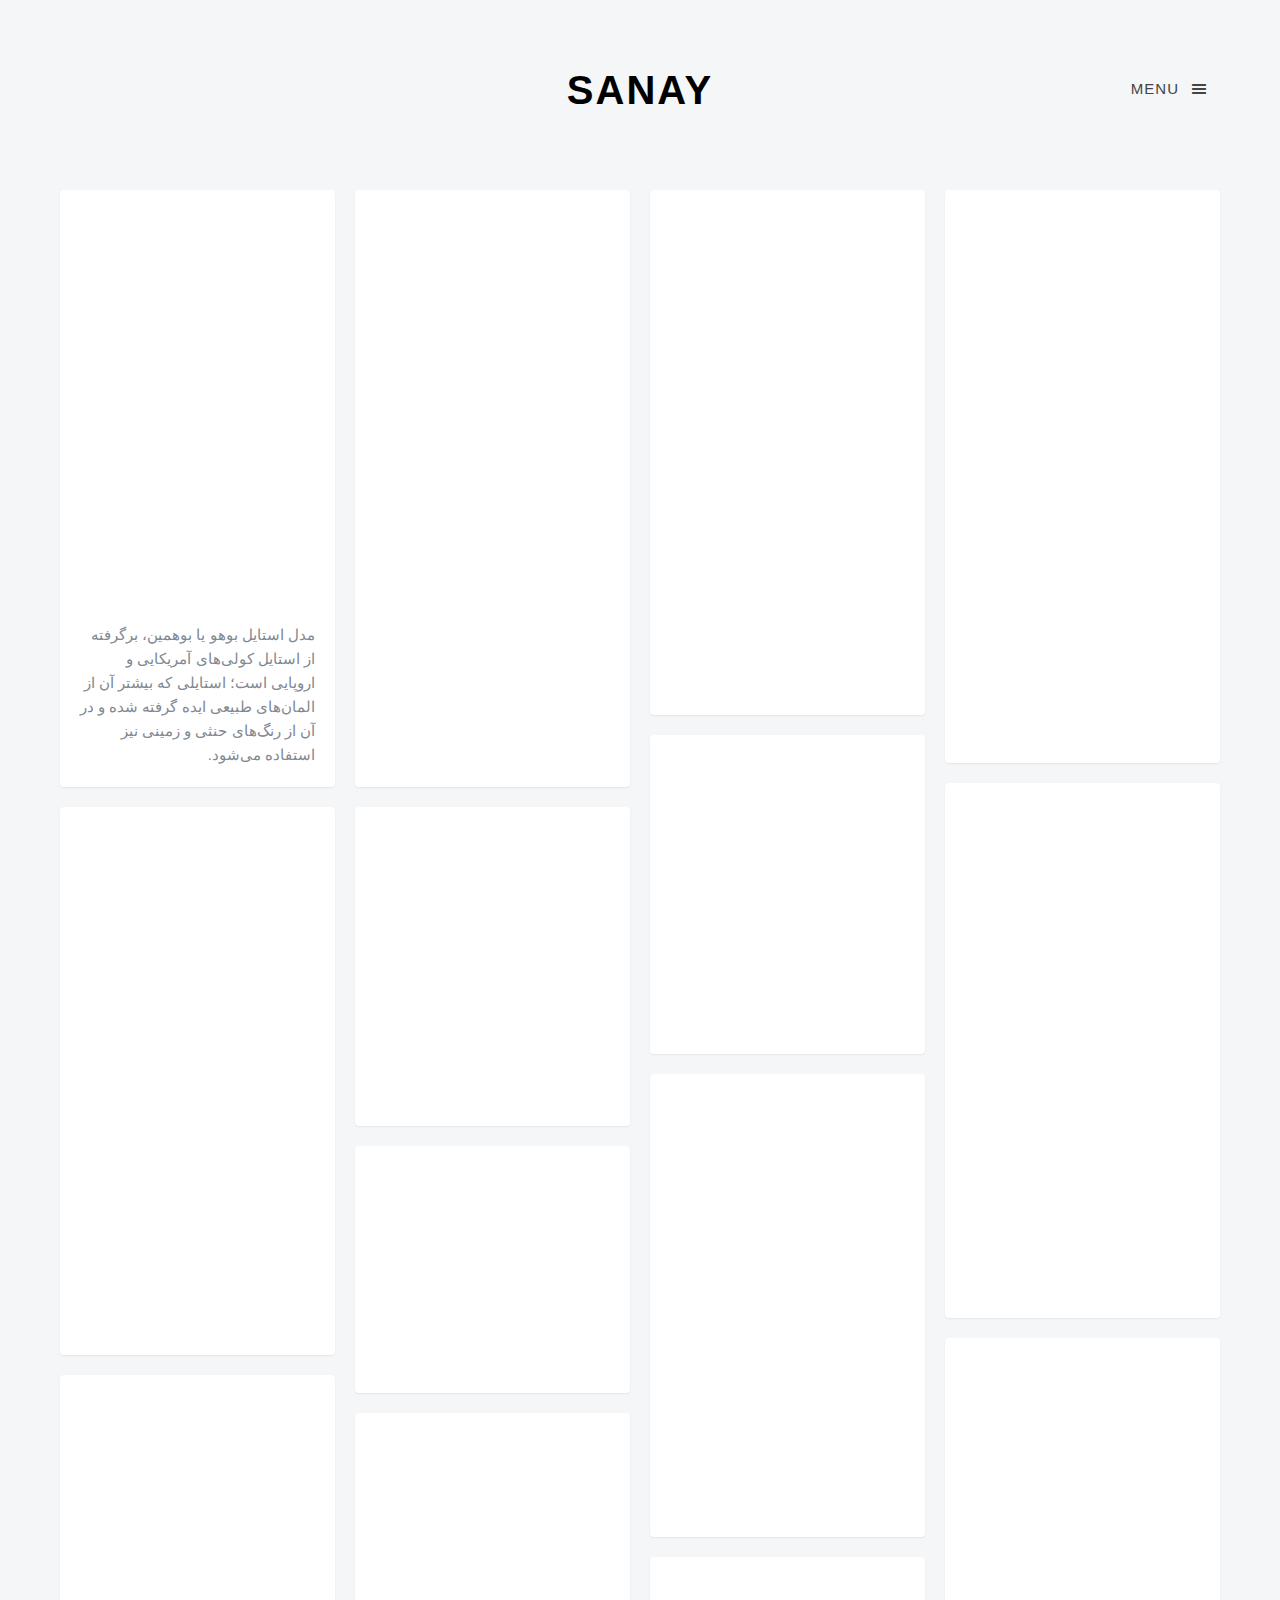
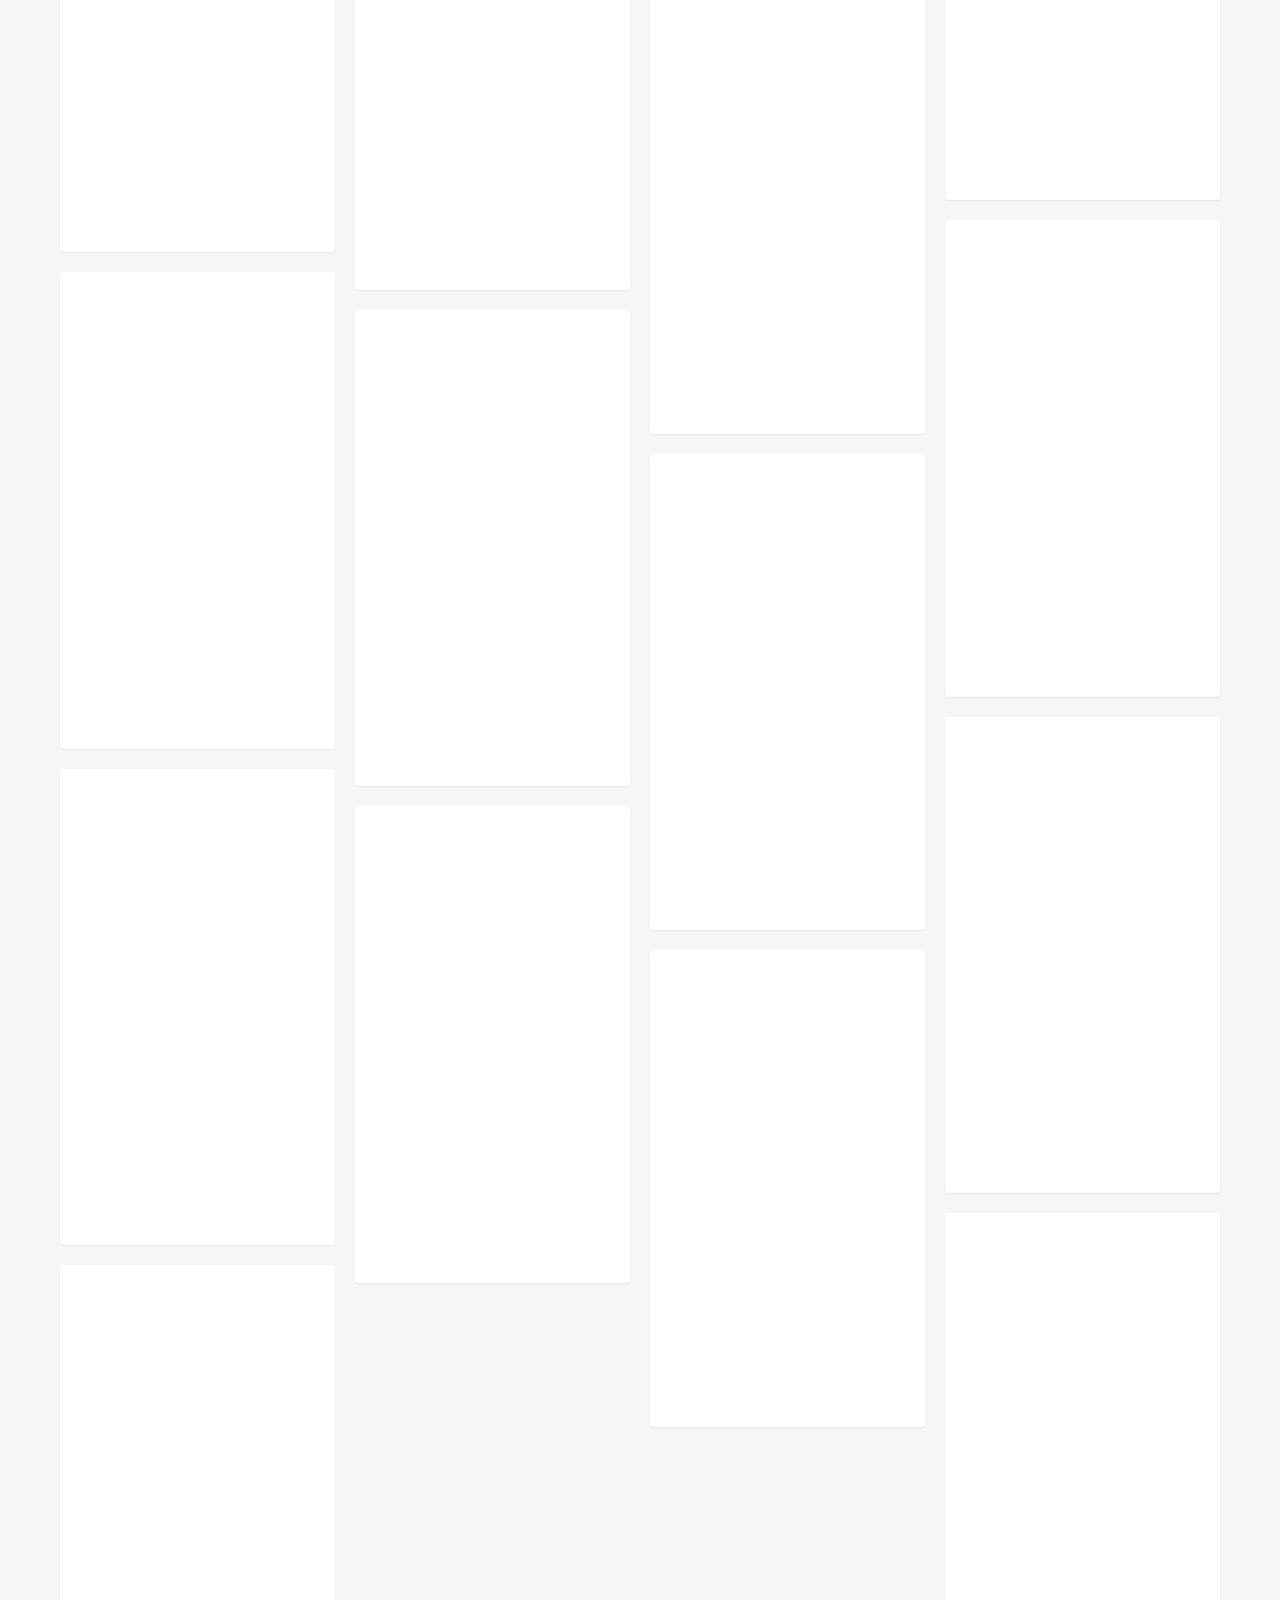
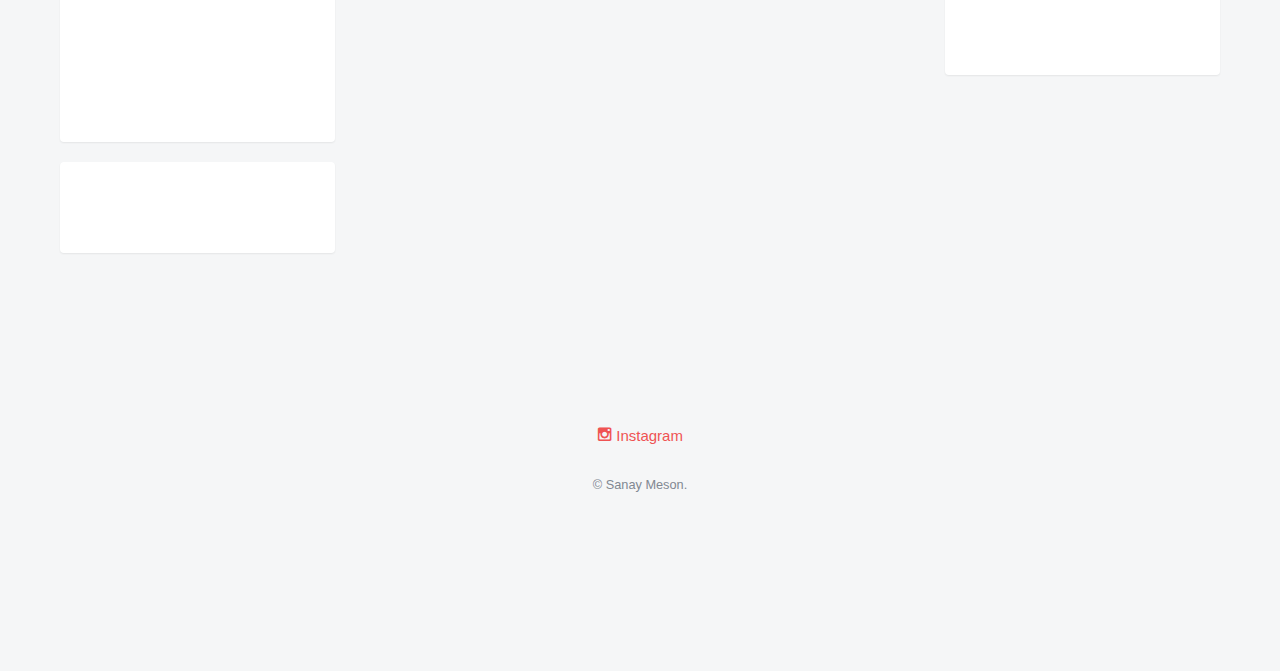
==== index.html @ 25fb32eb "first commit" ====
<!DOCTYPE html>
	<!--[if lt IE 7]>      <html class="no-js lt-ie9 lt-ie8 lt-ie7"> <![endif]-->
	<!--[if IE 7]>         <html class="no-js lt-ie9 lt-ie8"> <![endif]-->
	<!--[if IE 8]>         <html class="no-js lt-ie9"> <![endif]-->
	<!--[if gt IE 8]><!--> <html class="no-js"> <!--<![endif]-->

	<head>
		<meta charset="utf-8">
		<meta http-equiv="X-UA-Compatible" content="IE=edge">
		<title>SANAY MESON</title>
		<meta name="viewport" content="width=device-width, initial-scale=1">
		<meta name="description" content="" />
		<meta name="keywords" content="" />
		<meta name="author" content="FREEHTML5.CO" />

		<!-- Place favicon.ico and apple-touch-icon.png in the root directory -->
		<link rel="shortcut icon" href="favicon.ico">

		
		<!-- Animate.css -->
		<link rel="stylesheet" href="css/animate.css">
		<!-- Icomoon Icon Fonts-->
		<link rel="stylesheet" href="css/icomoon.css">
		<!-- Magnific Popup -->
		<link rel="stylesheet" href="css/magnific-popup.css">
		<!-- Salvattore -->
		<link rel="stylesheet" href="css/salvattore.css">
		<!-- Theme Style -->
		<link rel="stylesheet" href="css/style.css">
		<!-- Modernizr JS -->
		<script src="js/modernizr-2.6.2.min.js"></script>
		<!-- FOR IE9 below -->
		<!--[if lt IE 9]>
		<script src="js/respond.min.js"></script>
		<![endif]-->

		</head>
	<body>
		
		<div id="fh5co-offcanvass">
			<a href="#" class="fh5co-offcanvass-close js-fh5co-offcanvass-close">Menu <i class="icon-cross"></i> </a>

			<h1 class="fh5co-logo"><a class="navbar-brand" href="index.html">سانای</a></h1>
			<ul>
				<li class="active"><a href="index.html">صفحه اصلی</a></li>
				<li><a href="about.html">درباره</a></li>
				<li><a href = "mailto: fashion@chavoshian.ir">تماس</a></li>
			</ul>

			<p class="fh5co-social-icons">
				<a href="#"><i class="icon-instagram"></i></a>
			</p>
		</div>

		<header id="fh5co-header" role="banner">
			<div class="container">
				<div class="row">
					<div class="col-md-12">
						<a href="#" class="fh5co-menu-btn js-fh5co-menu-btn">Menu <i class="icon-menu"></i></a>
						<a class="navbar-brand" href="index.html">Sanay</a>		
					</div>
				</div>
			</div>
		</header>
		
		<div id="fh5co-main">
			<div class="container">
				<div class="row">
					<div id="fh5co-board" data-columns>
						<div class="item">
							<div class="animate-box">
								<a href="images/img_1.jpg" class="image-popup fh5co-board-img" title="Lorem ipsum dolor sit amet, consectetur adipisicing elit. Explicabo, eos?"><img src="images/img_1.jpg" alt="Free HTML5 Bootstrap template"></a>
							</div>
							<div class="fh5co-desc">مدل استایل بوهو یا بوهمین، برگرفته از استایل کولی‌های آمریکایی و اروپایی است؛ استایلی که بیشتر آن از المان‌های طبیعی ایده گرفته شده و در آن از رنگ‌های حنثی و زمینی نیز استفاده می‌شود.</div>
						</div>
						<div class="item">
							<div class="animate-box">
								<a href="images/img_2.jpg" class="image-popup fh5co-board-img"><img src="images/img_2.jpg" alt="Free HTML5 Bootstrap template"></a>
								<div class="fh5co-desc">کت کوتاه و کاپشن زنانه، شلوار و بوت‌های زیر زانوی چرم مشکی از آیتم‌هایی هستند که در استایل‌های موتورسواری به کار می‌روند. این آیتم‌ها جذاب و در عین حال راحت و کاربردی هستند.</div>
							</div>
						</div>
						<div class="item">
							<div class="animate-box">
								<a href="images/img_3.jpg" class="image-popup fh5co-board-img"><img src="images/img_3.jpg" alt="Free HTML5 Bootstrap template"></a>
								<div class="fh5co-desc">فرم چین‌چین در جلوی بلوز و شومیز از آن ترندهایی است که هر استایلی را ظریف و زنانه نشان می‌دهد.</div>
							</div>
						</div>
						<div class="item">
							<div class="animate-box">
								<a href="images/img_4.jpg" class="image-popup fh5co-board-img"><img src="images/img_4.jpg" alt="Free HTML5 Bootstrap template"></a>
								<div class="fh5co-desc">پارچه‌های مش، لمه، پولک‌دوزی و کریستال‌دوزی شده با رنگ نقره‌ای براق و درخشان در طراحی انواع پیراهن مجلسی پاییز ۲۰۲۰ از سوی برندهایی مانند بربری به کار رفته‌اند.</div>
							</div>
						</div>
						<div class="item">
							<div class="animate-box">
								<a href="images/img_5.jpg" class="image-popup fh5co-board-img"><img src="images/img_5.jpg" alt="Free HTML5 Bootstrap template"></a>
								<div class="fh5co-desc">بارانی زنانه‌ی چرم بلند مشکی از مدهای ماتریکسی است که این پاییز می‌تواند به کمد لباس‌های شما راه پیدا کند.</div>
							</div>
						</div>
						<div class="item">
							<div class="animate-box">
								<a href="images/img_6.jpg" class="image-popup fh5co-board-img"><img src="images/img_6.jpg" alt="Free HTML5 Bootstrap template"></a>
								<div class="fh5co-desc">ترکیب رنگ‌های جذاب و متناسب یا مکمل روی پارچه‌های بدون طرح در یک استایل، با نام سبک بلوک رنگی شناخته می‌شود.</div>
							</div>
						</div>
						<div class="item">
							<div class="animate-box">
								<a href="images/img_7.jpg" class="image-popup fh5co-board-img"><img src="images/img_7.jpg" alt="Free HTML5 Bootstrap template"></a>
								<div class="fh5co-desc">برای مهمانی‌های این پاییز و زمستان می‌توانید از این مدل پیراهن‌ها ایده بگیرید و سراغ مدل‌های پیراهن و دامن زنانه چین‌چین پف‌دار بروید.</div>
							</div>
						</div>
						<div class="item">
							<div class="animate-box">
								<a href="images/img_8.jpg" class="image-popup fh5co-board-img"><img src="images/img_8.jpg" alt="Free HTML5 Bootstrap template"></a>
								<div class="fh5co-desc">کاپشن‌های بلند از مدهای سال گذشته برای پاییز و زمستان بودند. این مد امسال به کت، بارانی و پالتو هم رسیده است.</div>
							</div>
						</div>
						<div class="item">
							<div class="animate-box">
								<a href="images/img_9.jpg" class="image-popup fh5co-board-img"><img src="images/img_9.jpg" alt="Free HTML5 Bootstrap template"></a>
								<div class="fh5co-desc">متن دلخواه در اینجا!</div>
							</div>
						</div>
						<div class="item">
							<div class="animate-box">
								<a href="images/img_21.jpg" class="image-popup fh5co-board-img"><img src="images/img_21.jpg" alt="Free HTML5 Bootstrap template"></a>
								<div class="fh5co-desc">متن دلخواه در اینجا!</div>
							</div>
						</div>
						<div class="item">
							<div class="animate-box">
								<a href="images/img_10.jpg" class="image-popup fh5co-board-img"><img src="images/img_10.jpg" alt="Free HTML5 Bootstrap template"></a>
								<div class="fh5co-desc">متن دلخواه در اینجا!</div>
							</div>
						</div>
						<div class="item">
							<div class="animate-box">
								<a href="images/img_11.jpg" class="image-popup fh5co-board-img"><img src="images/img_11.jpg" alt="Free HTML5 Bootstrap template"></a>
								<div class="fh5co-desc">متن دلخواه در اینجا!</div>
							</div>
						</div>
						<div class="item">
							<div class="animate-box">
								<a href="images/img_12.jpg" class="image-popup fh5co-board-img"><img src="images/img_12.jpg" alt="Free HTML5 Bootstrap template"></a>
								<div class="fh5co-desc">متن دلخواه در اینجا!</div>
							</div>
						</div>
						<div class="item">
							<div class="animate-box">
								<a href="images/img_13.jpg" class="image-popup fh5co-board-img"><img src="images/img_13.jpg" alt="Free HTML5 Bootstrap template"></a>
								<div class="fh5co-desc">متن دلخواه در اینجا!</div>
							</div>
						</div>
						<div class="item">
							<div class="animate-box">
								<a href="images/img_14.jpg" class="image-popup fh5co-board-img"><img src="images/img_14.jpg" alt="Free HTML5 Bootstrap template"></a>
								<div class="fh5co-desc">متن دلخواه در اینجا!</div>
							</div>
						</div>
						<div class="item">
							<div class="animate-box">
								<a href="images/img_15.jpg" class="image-popup fh5co-board-img"><img src="images/img_15.jpg" alt="Free HTML5 Bootstrap template"></a>
								<div class="fh5co-desc">متن دلخواه در اینجا!</div>
							</div>
						</div>
						<div class="item">
							<div class="animate-box">
								<a href="images/img_16.jpg" class="image-popup fh5co-board-img"><img src="images/img_16.jpg" alt="Free HTML5 Bootstrap template"></a>
								<div class="fh5co-desc">متن دلخواه در اینجا!</div>
							</div>
						</div>
						<div class="item">
							<div class="animate-box">
								<a href="images/img_18.jpg" class="image-popup fh5co-board-img"><img src="images/img_18.jpg" alt="Free HTML5 Bootstrap template"></a>
								<div class="fh5co-desc">متن دلخواه در اینجا!</div>
							</div>
						</div>
						<div class="item">
							<div class="animate-box">
								<a href="images/img_17.jpg" class="image-popup fh5co-board-img"><img src="images/img_17.jpg" alt="Free HTML5 Bootstrap template"></a>
								<div class="fh5co-desc">متن دلخواه در اینجا!</div>
							</div>
						</div>
						<div class="item">
							<div class="animate-box">
								<a href="images/img_19.jpg" class="image-popup fh5co-board-img"><img src="images/img_19.jpg" alt="Free HTML5 Bootstrap template"></a>
								<div class="fh5co-desc">متن دلخواه در اینجا!</div>
							</div>
						</div>
						<div class="item">
							<div class="animate-box">
								<a href="images/img_20.jpg" class="image-popup fh5co-board-img"><img src="images/img_20.jpg" alt="Free HTML5 Bootstrap template"></a>
								<div class="fh5co-desc">متن دلخواه در اینجا!</div>
							</div>
						</div>
						
						<div class="item">
							<div class="animate-box">
								<a href="images/img_22.jpg" class="image-popup fh5co-board-img"><img src="images/img_22.jpg" alt="Free HTML5 Bootstrap template"></a>
								<div class="fh5co-desc">متن دلخواه در اینجا!</div>
							</div>
						</div>
						<div class="item">
							<div class="animate-box">
								<a href="images/img_23.jpg" class="image-popup fh5co-board-img"><img src="images/img_23.jpg" alt="Free HTML5 Bootstrap template"></a>
								<div class="fh5co-desc">متن دلخواه در اینجا!</div>
							</div>
						</div>
						<div class="item">
							<div class="animate-box">
								<a href="images/img_24.jpg" class="image-popup fh5co-board-img"><img src="images/img_24.jpg" alt="Free HTML5 Bootstrap template"></a>
								<div class="fh5co-desc">متن دلخواه در اینجا!</div>
							</div>
						</div>
						<div class="item">
							<div class="animate-box">
								<a href="https://fashion-design-institut.com/wp-content/uploads/2018/12/bildschirmfoto-2018-12-19-um-12-36-51.png" class="image-popup fh5co-board-img"><img src="https://fashion-design-institut.com/wp-content/uploads/2018/12/bildschirmfoto-2018-12-19-um-12-36-51.png" alt="Free HTML5 Bootstrap template"></a>
								<div class="fh5co-desc">متن دلخواه در اینجا!</div>
							</div>
						</div>
					</div>
				</div>
			</div>
		</div>

		<footer id="fh5co-footer">
			<div class="container">
				<div class="row row-padded">
					<div class="col-md-12 text-center">
						<p class="fh5co-social-icons">
							<a href="#"><i class="icon-instagram"></i> Instagram</a>
						</p>
						<p><small>&copy; Sanay Meson.</small></p>
					</div>
				</div>
			</div>
		</footer>

		<!-- jQuery -->
		<script src="js/jquery.min.js"></script>
		<!-- jQuery Easing -->
		<script src="js/jquery.easing.1.3.js"></script>
		<!-- Bootstrap -->
		<script src="js/bootstrap.min.js"></script>
		<!-- Waypoints -->
		<script src="js/jquery.waypoints.min.js"></script>
		<!-- Magnific Popup -->
		<script src="js/jquery.magnific-popup.min.js"></script>
		<!-- Salvattore -->
		<script src="js/salvattore.min.js"></script>
		<!-- Main JS -->
		<script src="js/main.js"></script>

	</body>
</html>
---- css/icomoon.css ----
@font-face {
	font-family: 'icomoon';
	src:url('../fonts/icomoon/icomoon.eot?srf3rx');
	src:url('../fonts/icomoon/icomoon.eot?srf3rx#iefix') format('embedded-opentype'),
		url('../fonts/icomoon/icomoon.ttf?srf3rx') format('truetype'),
		url('../fonts/icomoon/icomoon.woff?srf3rx') format('woff'),
		url('../fonts/icomoon/icomoon.svg?srf3rx#icomoon') format('svg');
	font-weight: normal;
	font-style: normal;
}

[class^="icon-"], [class*=" icon-"] {
	font-family: 'icomoon';
	speak: none;
	font-style: normal;
	font-weight: normal;
	font-variant: normal;
	text-transform: none;
	line-height: 1;

	/* Better Font Rendering =========== */
	-webkit-font-smoothing: antialiased;
	-moz-osx-font-smoothing: grayscale;
}

.icon-add-to-list:before {
	content: "\e600";
}
.icon-classic-computer:before {
	content: "\e601";
}
.icon-controller-fast-backward:before {
	content: "\e602";
}
.icon-creative-commons-attribution:before {
	content: "\e603";
}
.icon-creative-commons-noderivs:before {
	content: "\e604";
}
.icon-creative-commons-noncommercial-eu:before {
	content: "\e605";
}
.icon-creative-commons-noncommercial-us:before {
	content: "\e606";
}
.icon-creative-commons-public-domain:before {
	content: "\e607";
}
.icon-creative-commons-remix:before {
	content: "\e608";
}
.icon-creative-commons-share:before {
	content: "\e609";
}
.icon-creative-commons-sharealike:before {
	content: "\e60a";
}
.icon-creative-commons:before {
	content: "\e60b";
}
.icon-document-landscape:before {
	content: "\e60c";
}
.icon-remove-user:before {
	content: "\e60d";
}
.icon-warning:before {
	content: "\e60e";
}
.icon-arrow-bold-down:before {
	content: "\e60f";
}
.icon-arrow-bold-left:before {
	content: "\e610";
}
.icon-arrow-bold-right:before {
	content: "\e611";
}
.icon-arrow-bold-up:before {
	content: "\e612";
}
.icon-arrow-down:before {
	content: "\e613";
}
.icon-arrow-left:before {
	content: "\e614";
}
.icon-arrow-long-down:before {
	content: "\e615";
}
.icon-arrow-long-left:before {
	content: "\e616";
}
.icon-arrow-long-right:before {
	content: "\e617";
}
.icon-arrow-long-up:before {
	content: "\e618";
}
.icon-arrow-right:before {
	content: "\e619";
}
.icon-arrow-up:before {
	content: "\e61a";
}
.icon-arrow-with-circle-down:before {
	content: "\e61b";
}
.icon-arrow-with-circle-left:before {
	content: "\e61c";
}
.icon-arrow-with-circle-right:before {
	content: "\e61d";
}
.icon-arrow-with-circle-up:before {
	content: "\e61e";
}
.icon-bookmark:before {
	content: "\e61f";
}
.icon-bookmarks:before {
	content: "\e620";
}
.icon-chevron-down:before {
	content: "\e621";
}
.icon-chevron-left:before {
	content: "\e622";
}
.icon-chevron-right:before {
	content: "\e623";
}
.icon-chevron-small-down:before {
	content: "\e624";
}
.icon-chevron-small-left:before {
	content: "\e625";
}
.icon-chevron-small-right:before {
	content: "\e626";
}
.icon-chevron-small-up:before {
	content: "\e627";
}
.icon-chevron-thin-down:before {
	content: "\e628";
}
.icon-chevron-thin-left:before {
	content: "\e629";
}
.icon-chevron-thin-right:before {
	content: "\e62a";
}
.icon-chevron-thin-up:before {
	content: "\e62b";
}
.icon-chevron-up:before {
	content: "\e62c";
}
.icon-chevron-with-circle-down:before {
	content: "\e62d";
}
.icon-chevron-with-circle-left:before {
	content: "\e62e";
}
.icon-chevron-with-circle-right:before {
	content: "\e62f";
}
.icon-chevron-with-circle-up:before {
	content: "\e630";
}
.icon-cloud:before {
	content: "\e631";
}
.icon-controller-fast-forward:before {
	content: "\e632";
}
.icon-controller-jump-to-start:before {
	content: "\e633";
}
.icon-controller-next:before {
	content: "\e634";
}
.icon-controller-paus:before {
	content: "\e635";
}
.icon-controller-play:before {
	content: "\e636";
}
.icon-controller-record:before {
	content: "\e637";
}
.icon-controller-stop:before {
	content: "\e638";
}
.icon-controller-volume:before {
	content: "\e639";
}
.icon-dot-single:before {
	content: "\e63a";
}
.icon-dots-three-horizontal:before {
	content: "\e63b";
}
.icon-dots-three-vertical:before {
	content: "\e63c";
}
.icon-dots-two-horizontal:before {
	content: "\e63d";
}
.icon-dots-two-vertical:before {
	content: "\e63e";
}
.icon-download:before {
	content: "\e63f";
}
.icon-emoji-flirt:before {
	content: "\e640";
}
.icon-flow-branch:before {
	content: "\e641";
}
.icon-flow-cascade:before {
	content: "\e642";
}
.icon-flow-line:before {
	content: "\e643";
}
.icon-flow-parallel:before {
	content: "\e644";
}
.icon-flow-tree:before {
	content: "\e645";
}
.icon-install:before {
	content: "\e646";
}
.icon-layers:before {
	content: "\e647";
}
.icon-open-book:before {
	content: "\e648";
}
.icon-resize-100:before {
	content: "\e649";
}
.icon-resize-full-screen:before {
	content: "\e64a";
}
.icon-save:before {
	content: "\e64b";
}
.icon-select-arrows:before {
	content: "\e64c";
}
.icon-sound-mute:before {
	content: "\e64d";
}
.icon-sound:before {
	content: "\e64e";
}
.icon-trash:before {
	content: "\e64f";
}
.icon-triangle-down:before {
	content: "\e650";
}
.icon-triangle-left:before {
	content: "\e651";
}
.icon-triangle-right:before {
	content: "\e652";
}
.icon-triangle-up:before {
	content: "\e653";
}
.icon-uninstall:before {
	content: "\e654";
}
.icon-upload-to-cloud:before {
	content: "\e655";
}
.icon-upload:before {
	content: "\e656";
}
.icon-add-user:before {
	content: "\e657";
}
.icon-address:before {
	content: "\e658";
}
.icon-adjust:before {
	content: "\e659";
}
.icon-air:before {
	content: "\e65a";
}
.icon-aircraft-landing:before {
	content: "\e65b";
}
.icon-aircraft-take-off:before {
	content: "\e65c";
}
.icon-aircraft:before {
	content: "\e65d";
}
.icon-align-bottom:before {
	content: "\e65e";
}
.icon-align-horizontal-middle:before {
	content: "\e65f";
}
.icon-align-left:before {
	content: "\e660";
}
.icon-align-right:before {
	content: "\e661";
}
.icon-align-top:before {
	content: "\e662";
}
.icon-align-vertical-middle:before {
	content: "\e663";
}
.icon-archive:before {
	content: "\e664";
}
.icon-area-graph:before {
	content: "\e665";
}
.icon-attachment:before {
	content: "\e666";
}
.icon-awareness-ribbon:before {
	content: "\e667";
}
.icon-back-in-time:before {
	content: "\e668";
}
.icon-back:before {
	content: "\e669";
}
.icon-bar-graph:before {
	content: "\e66a";
}
.icon-battery:before {
	content: "\e66b";
}
.icon-beamed-note:before {
	content: "\e66c";
}
.icon-bell:before {
	content: "\e66d";
}
.icon-blackboard:before {
	content: "\e66e";
}
.icon-block:before {
	content: "\e66f";
}
.icon-book:before {
	content: "\e670";
}
.icon-bowl:before {
	content: "\e671";
}
.icon-box:before {
	content: "\e672";
}
.icon-briefcase:before {
	content: "\e673";
}
.icon-browser:before {
	content: "\e674";
}
.icon-brush:before {
	content: "\e675";
}
.icon-bucket:before {
	content: "\e676";
}
.icon-cake:before {
	content: "\e677";
}
.icon-calculator:before {
	content: "\e678";
}
.icon-calendar:before {
	content: "\e679";
}
.icon-camera:before {
	content: "\e67a";
}
.icon-ccw:before {
	content: "\e67b";
}
.icon-chat:before {
	content: "\e67c";
}
.icon-check:before {
	content: "\e67d";
}
.icon-circle-with-cross:before {
	content: "\e67e";
}
.icon-circle-with-minus:before {
	content: "\e67f";
}
.icon-circle-with-plus:before {
	content: "\e680";
}
.icon-circle:before {
	content: "\e681";
}
.icon-circular-graph:before {
	content: "\e682";
}
.icon-clapperboard:before {
	content: "\e683";
}
.icon-clipboard:before {
	content: "\e684";
}
.icon-clock:before {
	content: "\e685";
}
.icon-code:before {
	content: "\e686";
}
.icon-cog:before {
	content: "\e687";
}
.icon-colours:before {
	content: "\e688";
}
.icon-compass:before {
	content: "\e689";
}
.icon-copy:before {
	content: "\e68a";
}
.icon-credit-card:before {
	content: "\e68b";
}
.icon-credit:before {
	content: "\e68c";
}
.icon-cross:before {
	content: "\e68d";
}
.icon-cup:before {
	content: "\e68e";
}
.icon-cw:before {
	content: "\e68f";
}
.icon-cycle:before {
	content: "\e690";
}
.icon-database:before {
	content: "\e691";
}
.icon-dial-pad:before {
	content: "\e692";
}
.icon-direction:before {
	content: "\e693";
}
.icon-document:before {
	content: "\e694";
}
.icon-documents:before {
	content: "\e695";
}
.icon-drink:before {
	content: "\e696";
}
.icon-drive:before {
	content: "\e697";
}
.icon-drop:before {
	content: "\e698";
}
.icon-edit:before {
	content: "\e699";
}
.icon-email:before {
	content: "\e69a";
}
.icon-emoji-happy:before {
	content: "\e69b";
}
.icon-emoji-neutral:before {
	content: "\e69c";
}
.icon-emoji-sad:before {
	content: "\e69d";
}
.icon-erase:before {
	content: "\e69e";
}
.icon-eraser:before {
	content: "\e69f";
}
.icon-export:before {
	content: "\e6a0";
}
.icon-eye:before {
	content: "\e6a1";
}
.icon-feather:before {
	content: "\e6a2";
}
.icon-flag:before {
	content: "\e6a3";
}
.icon-flash:before {
	content: "\e6a4";
}
.icon-flashlight:before {
	content: "\e6a5";
}
.icon-flat-brush:before {
	content: "\e6a6";
}
.icon-folder-images:before {
	content: "\e6a7";
}
.icon-folder-music:before {
	content: "\e6a8";
}
.icon-folder-video:before {
	content: "\e6a9";
}
.icon-folder:before {
	content: "\e6aa";
}
.icon-forward:before {
	content: "\e6ab";
}
.icon-funnel:before {
	content: "\e6ac";
}
.icon-game-controller:before {
	content: "\e6ad";
}
.icon-gauge:before {
	content: "\e6ae";
}
.icon-globe:before {
	content: "\e6af";
}
.icon-graduation-cap:before {
	content: "\e6b0";
}
.icon-grid:before {
	content: "\e6b1";
}
.icon-hair-cross:before {
	content: "\e6b2";
}
.icon-hand:before {
	content: "\e6b3";
}
.icon-heart-outlined:before {
	content: "\e6b4";
}
.icon-heart:before {
	content: "\e6b5";
}
.icon-help-with-circle:before {
	content: "\e6b6";
}
.icon-help:before {
	content: "\e6b7";
}
.icon-home:before {
	content: "\e6b8";
}
.icon-hour-glass:before {
	content: "\e6b9";
}
.icon-image-inverted:before {
	content: "\e6ba";
}
.icon-image:before {
	content: "\e6bb";
}
.icon-images:before {
	content: "\e6bc";
}
.icon-inbox:before {
	content: "\e6bd";
}
.icon-infinity:before {
	content: "\e6be";
}
.icon-info-with-circle:before {
	content: "\e6bf";
}
.icon-info:before {
	content: "\e6c0";
}
.icon-key:before {
	content: "\e6c1";
}
.icon-keyboard:before {
	content: "\e6c2";
}
.icon-lab-flask:before {
	content: "\e6c3";
}
.icon-landline:before {
	content: "\e6c4";
}
.icon-language:before {
	content: "\e6c5";
}
.icon-laptop:before {
	content: "\e6c6";
}
.icon-leaf:before {
	content: "\e6c7";
}
.icon-level-down:before {
	content: "\e6c8";
}
.icon-level-up:before {
	content: "\e6c9";
}
.icon-lifebuoy:before {
	content: "\e6ca";
}
.icon-light-bulb:before {
	content: "\e6cb";
}
.icon-light-down:before {
	content: "\e6cc";
}
.icon-light-up:before {
	content: "\e6cd";
}
.icon-line-graph:before {
	content: "\e6ce";
}
.icon-link:before {
	content: "\e6cf";
}
.icon-list:before {
	content: "\e6d0";
}
.icon-location-pin:before {
	content: "\e6d1";
}
.icon-location:before {
	content: "\e6d2";
}
.icon-lock-open:before {
	content: "\e6d3";
}
.icon-lock:before {
	content: "\e6d4";
}
.icon-log-out:before {
	content: "\e6d5";
}
.icon-login:before {
	content: "\e6d6";
}
.icon-loop:before {
	content: "\e6d7";
}
.icon-magnet:before {
	content: "\e6d8";
}
.icon-magnifying-glass:before {
	content: "\e6d9";
}
.icon-mail:before {
	content: "\e6da";
}
.icon-man:before {
	content: "\e6db";
}
.icon-map:before {
	content: "\e6dc";
}
.icon-mask:before {
	content: "\e6dd";
}
.icon-medal:before {
	content: "\e6de";
}
.icon-megaphone:before {
	content: "\e6df";
}
.icon-menu:before {
	content: "\e6e0";
}
.icon-message:before {
	content: "\e6e1";
}
.icon-mic:before {
	content: "\e6e2";
}
.icon-minus:before {
	content: "\e6e3";
}
.icon-mobile:before {
	content: "\e6e4";
}
.icon-modern-mic:before {
	content: "\e6e5";
}
.icon-moon:before {
	content: "\e6e6";
}
.icon-mouse:before {
	content: "\e6e7";
}
.icon-music:before {
	content: "\e6e8";
}
.icon-network:before {
	content: "\e6e9";
}
.icon-new-message:before {
	content: "\e6ea";
}
.icon-new:before {
	content: "\e6eb";
}
.icon-news:before {
	content: "\e6ec";
}
.icon-note:before {
	content: "\e6ed";
}
.icon-notification:before {
	content: "\e6ee";
}
.icon-old-mobile:before {
	content: "\e6ef";
}
.icon-old-phone:before {
	content: "\e6f0";
}
.icon-palette:before {
	content: "\e6f1";
}
.icon-paper-plane:before {
	content: "\e6f2";
}
.icon-pencil:before {
	content: "\e6f3";
}
.icon-phone:before {
	content: "\e6f4";
}
.icon-pie-chart:before {
	content: "\e6f5";
}
.icon-pin:before {
	content: "\e6f6";
}
.icon-plus:before {
	content: "\e6f7";
}
.icon-popup:before {
	content: "\e6f8";
}
.icon-power-plug:before {
	content: "\e6f9";
}
.icon-price-ribbon:before {
	content: "\e6fa";
}
.icon-price-tag:before {
	content: "\e6fb";
}
.icon-print:before {
	content: "\e6fc";
}
.icon-progress-empty:before {
	content: "\e6fd";
}
.icon-progress-full:before {
	content: "\e6fe";
}
.icon-progress-one:before {
	content: "\e6ff";
}
.icon-progress-two:before {
	content: "\e700";
}
.icon-publish:before {
	content: "\e701";
}
.icon-quote:before {
	content: "\e702";
}
.icon-radio:before {
	content: "\e703";
}
.icon-reply-all:before {
	content: "\e704";
}
.icon-reply:before {
	content: "\e705";
}
.icon-retweet:before {
	content: "\e706";
}
.icon-rocket:before {
	content: "\e707";
}
.icon-round-brush:before {
	content: "\e708";
}
.icon-rss:before {
	content: "\e709";
}
.icon-ruler:before {
	content: "\e70a";
}
.icon-scissors:before {
	content: "\e70b";
}
.icon-share-alternitive:before {
	content: "\e70c";
}
.icon-share:before {
	content: "\e70d";
}
.icon-shareable:before {
	content: "\e70e";
}
.icon-shield:before {
	content: "\e70f";
}
.icon-shop:before {
	content: "\e710";
}
.icon-shopping-bag:before {
	content: "\e711";
}
.icon-shopping-basket:before {
	content: "\e712";
}
.icon-shopping-cart:before {
	content: "\e713";
}
.icon-shuffle:before {
	content: "\e714";
}
.icon-signal:before {
	content: "\e715";
}
.icon-sound-mix:before {
	content: "\e716";
}
.icon-sports-club:before {
	content: "\e717";
}
.icon-spreadsheet:before {
	content: "\e718";
}
.icon-squared-cross:before {
	content: "\e719";
}
.icon-squared-minus:before {
	content: "\e71a";
}
.icon-squared-plus:before {
	content: "\e71b";
}
.icon-star-outlined:before {
	content: "\e71c";
}
.icon-star:before {
	content: "\e71d";
}
.icon-stopwatch:before {
	content: "\e71e";
}
.icon-suitcase:before {
	content: "\e71f";
}
.icon-swap:before {
	content: "\e720";
}
.icon-sweden:before {
	content: "\e721";
}
.icon-switch:before {
	content: "\e722";
}
.icon-tablet:before {
	content: "\e723";
}
.icon-tag:before {
	content: "\e724";
}
.icon-text-document-inverted:before {
	content: "\e725";
}
.icon-text-document:before {
	content: "\e726";
}
.icon-text:before {
	content: "\e727";
}
.icon-thermometer:before {
	content: "\e728";
}
.icon-thumbs-down:before {
	content: "\e729";
}
.icon-thumbs-up:before {
	content: "\e72a";
}
.icon-thunder-cloud:before {
	content: "\e72b";
}
.icon-ticket:before {
	content: "\e72c";
}
.icon-time-slot:before {
	content: "\e72d";
}
.icon-tools:before {
	content: "\e72e";
}
.icon-traffic-cone:before {
	content: "\e72f";
}
.icon-tree:before {
	content: "\e730";
}
.icon-trophy:before {
	content: "\e731";
}
.icon-tv:before {
	content: "\e732";
}
.icon-typing:before {
	content: "\e733";
}
.icon-unread:before {
	content: "\e734";
}
.icon-untag:before {
	content: "\e735";
}
.icon-user:before {
	content: "\e736";
}
.icon-users:before {
	content: "\e737";
}
.icon-v-card:before {
	content: "\e738";
}
.icon-video:before {
	content: "\e739";
}
.icon-vinyl:before {
	content: "\e73a";
}
.icon-voicemail:before {
	content: "\e73b";
}
.icon-wallet:before {
	content: "\e73c";
}
.icon-water:before {
	content: "\e73d";
}
.icon-px-with-circle:before {
	content: "\e73e";
}
.icon-px:before {
	content: "\e73f";
}
.icon-basecamp:before {
	content: "\e740";
}
.icon-behance:before {
	content: "\e741";
}
.icon-creative-cloud:before {
	content: "\e742";
}
.icon-dropbox:before {
	content: "\e743";
}
.icon-evernote:before {
	content: "\e744";
}
.icon-flattr:before {
	content: "\e745";
}
.icon-foursquare:before {
	content: "\e746";
}
.icon-google-drive:before {
	content: "\e747";
}
.icon-google-hangouts:before {
	content: "\e748";
}
.icon-grooveshark:before {
	content: "\e749";
}
.icon-icloud:before {
	content: "\e74a";
}
.icon-mixi:before {
	content: "\e74b";
}
.icon-onedrive:before {
	content: "\e74c";
}
.icon-paypal:before {
	content: "\e74d";
}
.icon-picasa:before {
	content: "\e74e";
}
.icon-qq:before {
	content: "\e74f";
}
.icon-rdio-with-circle:before {
	content: "\e750";
}
.icon-renren:before {
	content: "\e751";
}
.icon-scribd:before {
	content: "\e752";
}
.icon-sina-weibo:before {
	content: "\e753";
}
.icon-skype-with-circle:before {
	content: "\e754";
}
.icon-skype:before {
	content: "\e755";
}
.icon-slideshare:before {
	content: "\e756";
}
.icon-smashing:before {
	content: "\e757";
}
.icon-soundcloud:before {
	content: "\e758";
}
.icon-spotify-with-circle:before {
	content: "\e759";
}
.icon-spotify:before {
	content: "\e75a";
}
.icon-swarm:before {
	content: "\e75b";
}
.icon-vine-with-circle:before {
	content: "\e75c";
}
.icon-vine:before {
	content: "\e75d";
}
.icon-vk-alternitive:before {
	content: "\e75e";
}
.icon-vk-with-circle:before {
	content: "\e75f";
}
.icon-vk:before {
	content: "\e760";
}
.icon-xing-with-circle:before {
	content: "\e761";
}
.icon-xing:before {
	content: "\e762";
}
.icon-yelp:before {
	content: "\e763";
}
.icon-dribbble-with-circle:before {
	content: "\e764";
}
.icon-dribbble:before {
	content: "\e765";
}
.icon-facebook-with-circle:before {
	content: "\e766";
}
.icon-facebook:before {
	content: "\e767";
}
.icon-flickr-with-circle:before {
	content: "\e768";
}
.icon-flickr:before {
	content: "\e769";
}
.icon-github-with-circle:before {
	content: "\e76a";
}
.icon-github:before {
	content: "\e76b";
}
.icon-google-with-circle:before {
	content: "\e76c";
}
.icon-google:before {
	content: "\e76d";
}
.icon-instagram-with-circle:before {
	content: "\e76e";
}
.icon-instagram:before {
	content: "\e76f";
}
.icon-lastfm-with-circle:before {
	content: "\e770";
}
.icon-lastfm:before {
	content: "\e771";
}
.icon-linkedin-with-circle:before {
	content: "\e772";
}
.icon-linkedin:before {
	content: "\e773";
}
.icon-pinterest-with-circle:before {
	content: "\e774";
}
.icon-pinterest:before {
	content: "\e775";
}
.icon-rdio:before {
	content: "\e776";
}
.icon-stumbleupon-with-circle:before {
	content: "\e777";
}
.icon-stumbleupon:before {
	content: "\e778";
}
.icon-tumblr-with-circle:before {
	content: "\e779";
}
.icon-tumblr:before {
	content: "\e77a";
}
.icon-twitter-with-circle:before {
	content: "\e77b";
}
.icon-twitter:before {
	content: "\e77c";
}
.icon-vimeo-with-circle:before {
	content: "\e77d";
}
.icon-vimeo:before {
	content: "\e77e";
}
.icon-youtube-with-circle:before {
	content: "\e77f";
}
.icon-youtube:before {
	content: "\e780";
}
.icon-eye2:before {
	content: "\e000";
}
.icon-paper-clip:before {
	content: "\e001";
}
.icon-mail2:before {
	content: "\e002";
}
.icon-toggle:before {
	content: "\e003";
}
.icon-layout:before {
	content: "\e004";
}
.icon-link2:before {
	content: "\e005";
}
.icon-bell2:before {
	content: "\e006";
}
.icon-lock2:before {
	content: "\e007";
}
.icon-unlock:before {
	content: "\e008";
}
.icon-ribbon:before {
	content: "\e009";
}
.icon-image2:before {
	content: "\e010";
}
.icon-signal2:before {
	content: "\e011";
}
.icon-target:before {
	content: "\e012";
}
.icon-clipboard2:before {
	content: "\e013";
}
.icon-clock2:before {
	content: "\e014";
}
.icon-watch:before {
	content: "\e015";
}
.icon-air-play:before {
	content: "\e016";
}
.icon-camera2:before {
	content: "\e017";
}
.icon-video2:before {
	content: "\e018";
}
.icon-disc:before {
	content: "\e019";
}
.icon-printer:before {
	content: "\e020";
}
.icon-monitor:before {
	content: "\e021";
}
.icon-server:before {
	content: "\e022";
}
.icon-cog2:before {
	content: "\e023";
}
.icon-heart2:before {
	content: "\e024";
}
.icon-paragraph:before {
	content: "\e025";
}
.icon-align-justify:before {
	content: "\e026";
}
.icon-align-left2:before {
	content: "\e027";
}
.icon-align-center:before {
	content: "\e028";
}
.icon-align-right2:before {
	content: "\e029";
}
.icon-book2:before {
	content: "\e030";
}
.icon-layers2:before {
	content: "\e031";
}
.icon-stack:before {
	content: "\e032";
}
.icon-stack-2:before {
	content: "\e033";
}
.icon-paper:before {
	content: "\e034";
}
.icon-paper-stack:before {
	content: "\e035";
}
.icon-search:before {
	content: "\e036";
}
.icon-zoom-in:before {
	content: "\e037";
}
.icon-zoom-out:before {
	content: "\e038";
}
.icon-reply2:before {
	content: "\e039";
}
.icon-circle-plus:before {
	content: "\e040";
}
.icon-circle-minus:before {
	content: "\e041";
}
.icon-circle-check:before {
	content: "\e042";
}
.icon-circle-cross:before {
	content: "\e043";
}
.icon-square-plus:before {
	content: "\e044";
}
.icon-square-minus:before {
	content: "\e045";
}
.icon-square-check:before {
	content: "\e046";
}
.icon-square-cross:before {
	content: "\e047";
}
.icon-microphone:before {
	content: "\e048";
}
.icon-record:before {
	content: "\e049";
}
.icon-skip-back:before {
	content: "\e050";
}
.icon-rewind:before {
	content: "\e051";
}
.icon-play:before {
	content: "\e052";
}
.icon-pause:before {
	content: "\e053";
}
.icon-stop:before {
	content: "\e054";
}
.icon-fast-forward:before {
	content: "\e055";
}
.icon-skip-forward:before {
	content: "\e056";
}
.icon-shuffle2:before {
	content: "\e057";
}
.icon-repeat:before {
	content: "\e058";
}
.icon-folder2:before {
	content: "\e059";
}
.icon-umbrella:before {
	content: "\e060";
}
.icon-moon2:before {
	content: "\e061";
}
.icon-thermometer2:before {
	content: "\e062";
}
.icon-drop2:before {
	content: "\e063";
}
.icon-sun:before {
	content: "\e064";
}
.icon-cloud2:before {
	content: "\e065";
}
.icon-cloud-upload:before {
	content: "\e066";
}
.icon-cloud-download:before {
	content: "\e067";
}
.icon-upload2:before {
	content: "\e068";
}
.icon-download2:before {
	content: "\e069";
}
.icon-location2:before {
	content: "\e070";
}
.icon-location-2:before {
	content: "\e071";
}
.icon-map2:before {
	content: "\e072";
}
.icon-battery2:before {
	content: "\e073";
}
.icon-head:before {
	content: "\e074";
}
.icon-briefcase2:before {
	content: "\e075";
}
.icon-speech-bubble:before {
	content: "\e076";
}
.icon-anchor:before {
	content: "\e077";
}
.icon-globe2:before {
	content: "\e078";
}
.icon-box2:before {
	content: "\e079";
}
.icon-reload:before {
	content: "\e080";
}
.icon-share2:before {
	content: "\e081";
}
.icon-marquee:before {
	content: "\e082";
}
.icon-marquee-plus:before {
	content: "\e083";
}
.icon-marquee-minus:before {
	content: "\e084";
}
.icon-tag2:before {
	content: "\e085";
}
.icon-power:before {
	content: "\e086";
}
.icon-command:before {
	content: "\e087";
}
.icon-alt:before {
	content: "\e088";
}
.icon-esc:before {
	content: "\e089";
}
.icon-bar-graph2:before {
	content: "\e090";
}
.icon-bar-graph-2:before {
	content: "\e091";
}
.icon-pie-graph:before {
	content: "\e092";
}
.icon-star2:before {
	content: "\e093";
}
.icon-arrow-left2:before {
	content: "\e094";
}
.icon-arrow-right2:before {
	content: "\e095";
}
.icon-arrow-up2:before {
	content: "\e096";
}
.icon-arrow-down2:before {
	content: "\e097";
}
.icon-volume:before {
	content: "\e098";
}
.icon-mute:before {
	content: "\e099";
}
.icon-content-right:before {
	content: "\e100";
}
.icon-content-left:before {
	content: "\e101";
}
.icon-grid2:before {
	content: "\e102";
}
.icon-grid-2:before {
	content: "\e103";
}
.icon-columns:before {
	content: "\e104";
}
.icon-loader:before {
	content: "\e105";
}
.icon-bag:before {
	content: "\e106";
}
.icon-ban:before {
	content: "\e107";
}
.icon-flag2:before {
	content: "\e108";
}
.icon-trash2:before {
	content: "\e109";
}
.icon-expand:before {
	content: "\e110";
}
.icon-contract:before {
	content: "\e111";
}
.icon-maximize:before {
	content: "\e112";
}
.icon-minimize:before {
	content: "\e113";
}
.icon-plus2:before {
	content: "\e114";
}
.icon-minus2:before {
	content: "\e115";
}
.icon-check2:before {
	content: "\e116";
}
.icon-cross2:before {
	content: "\e117";
}
.icon-move:before {
	content: "\e118";
}
.icon-delete:before {
	content: "\e119";
}
.icon-menu2:before {
	content: "\e120";
}
.icon-archive2:before {
	content: "\e121";
}
.icon-inbox2:before {
	content: "\e122";
}
.icon-outbox:before {
	content: "\e123";
}
.icon-file:before {
	content: "\e124";
}
.icon-file-add:before {
	content: "\e125";
}
.icon-file-subtract:before {
	content: "\e126";
}
.icon-help2:before {
	content: "\e127";
}
.icon-open:before {
	content: "\e128";
}
.icon-ellipsis:before {
	content: "\e129";
}
---- css/salvattore.css ----
/*
   Spezific styling for salvattore
   Feel free to edit it as you like
   More info at http://salvattore.com
 */

/* Base styles */
.column {
    float: left;
}
@media screen and (max-width: 480px) {
    .column {
        float: none;
        position: relative;
        clear: both;
    }
}
.size-1of4 {
    width: 25%;
}
.size-1of3 {
    width: 33.333%;
}
.size-1of2 {
    width: 50%;
}


#fh5co-board[data-columns]::before {
    content: '4 .column.size-1of4';
}

/* Configurate salvattore with media queries */
@media screen and (max-width: 450px) {
    #fh5co-board[data-columns]::before {
        content: '1 .column';
    }
}

@media screen and (min-width: 451px) and (max-width: 700px) {
    #fh5co-board[data-columns]::before {
        content: '2 .column.size-1of2';
    }
}

@media screen and (min-width: 701px) and (max-width: 850px) {
    #fh5co-board[data-columns]::before {
        content: '3 .column.size-1of3';
    }
}

@media screen and (min-width: 851px) {
    #fh5co-board[data-columns]::before {
        content: '4 .column.size-1of4';
    }
}
---- css/style.css ----
@charset "UTF-8";
@font-face {
  font-family: 'icomoon';
  src: url("../fonts/icomoon/icomoon.eot?srf3rx");
  src: url("../fonts/icomoon/icomoon.eot?srf3rx#iefix") format("embedded-opentype"), url("../fonts/icomoon/icomoon.ttf?srf3rx") format("truetype"), url("../fonts/icomoon/icomoon.woff?srf3rx") format("woff"), url("../fonts/icomoon/icomoon.svg?srf3rx#icomoon") format("svg");
  font-weight: normal;
  font-style: normal;
}
/*!
 * Bootstrap v3.3.5 (http://getbootstrap.com)
 * Copyright 2011-2015 Twitter, Inc.
 * Licensed under MIT (https://github.com/twbs/bootstrap/blob/master/LICENSE)
 */
/*! normalize.css v3.0.3 | MIT License | github.com/necolas/normalize.css */
html {
  font-family: sans-serif;
  -ms-text-size-adjust: 100%;
  -webkit-text-size-adjust: 100%;
}

body {
  margin: 0;
}

article,
aside,
details,
figcaption,
figure,
footer,
header,
hgroup,
main,
menu,
nav,
section,
summary {
  display: block;
}

audio,
canvas,
progress,
video {
  display: inline-block;
  vertical-align: baseline;
}

audio:not([controls]) {
  display: none;
  height: 0;
}

[hidden],
template {
  display: none;
}

a {
  background-color: transparent;
}

a:active,
a:hover {
  outline: 0;
}

abbr[title] {
  border-bottom: 1px dotted;
}

b,
strong {
  font-weight: bold;
}

dfn {
  font-style: italic;
}

h1 {
  font-size: 2em;
  margin: 0.67em 0;
}

mark {
  background: #ff0;
  color: #000;
}

small {
  font-size: 80%;
}

sub,
sup {
  font-size: 75%;
  line-height: 0;
  position: relative;
  vertical-align: baseline;
}

sup {
  top: -0.5em;
}

sub {
  bottom: -0.25em;
}

img {
  border: 0;
}

svg:not(:root) {
  overflow: hidden;
}

figure {
  margin: 1em 40px;
}

hr {
  box-sizing: content-box;
  height: 0;
}

pre {
  overflow: auto;
}

code,
kbd,
pre,
samp {
  font-family: monospace, monospace;
  font-size: 1em;
}

button,
input,
optgroup,
select,
textarea {
  color: inherit;
  font: inherit;
  margin: 0;
}

button {
  overflow: visible;
}

button,
select {
  text-transform: none;
}

button,
html input[type="button"],
input[type="reset"],
input[type="submit"] {
  -webkit-appearance: button;
  cursor: pointer;
}

button[disabled],
html input[disabled] {
  cursor: default;
}

button::-moz-focus-inner,
input::-moz-focus-inner {
  border: 0;
  padding: 0;
}

input {
  line-height: normal;
}

input[type="checkbox"],
input[type="radio"] {
  box-sizing: border-box;
  padding: 0;
}

input[type="number"]::-webkit-inner-spin-button,
input[type="number"]::-webkit-outer-spin-button {
  height: auto;
}

input[type="search"] {
  -webkit-appearance: textfield;
  box-sizing: content-box;
}

input[type="search"]::-webkit-search-cancel-button,
input[type="search"]::-webkit-search-decoration {
  -webkit-appearance: none;
}

fieldset {
  border: 1px solid #c0c0c0;
  margin: 0 2px;
  padding: 0.35em 0.625em 0.75em;
}

legend {
  border: 0;
  padding: 0;
}

textarea {
  overflow: auto;
}

optgroup {
  font-weight: bold;
}

table {
  border-collapse: collapse;
  border-spacing: 0;
}

td,
th {
  padding: 0;
}

/*! Source: https://github.com/h5bp/html5-boilerplate/blob/master/src/css/main.css */
@media print {
  *,
  *:before,
  *:after {
    background: transparent !important;
    color: #000 !important;
    box-shadow: none !important;
    text-shadow: none !important;
  }

  a,
  a:visited {
    text-decoration: underline;
  }

  a[href]:after {
    content: " (" attr(href) ")";
  }

  abbr[title]:after {
    content: " (" attr(title) ")";
  }

  a[href^="#"]:after,
  a[href^="javascript:"]:after {
    content: "";
  }

  pre,
  blockquote {
    border: 1px solid #999;
    page-break-inside: avoid;
  }

  thead {
    display: table-header-group;
  }

  tr,
  img {
    page-break-inside: avoid;
  }

  img {
    max-width: 100% !important;
  }

  p,
  h2,
  h3 {
    orphans: 3;
    widows: 3;
  }

  h2,
  h3 {
    page-break-after: avoid;
  }

  .navbar {
    display: none;
  }

  .btn > .caret,
  .dropup > .btn > .caret {
    border-top-color: #000 !important;
  }

  .label {
    border: 1px solid #000;
  }

  .table {
    border-collapse: collapse !important;
  }
  .table td,
  .table th {
    background-color: #fff !important;
  }

  .table-bordered th,
  .table-bordered td {
    border: 1px solid #ddd !important;
  }
}
@font-face {
  font-family: 'Glyphicons Halflings';
  src: url("../fonts/bootstrap/glyphicons-halflings-regular.eot");
  src: url("../fonts/bootstrap/glyphicons-halflings-regular.eot?#iefix") format("embedded-opentype"), url("../fonts/bootstrap/glyphicons-halflings-regular.woff2") format("woff2"), url("../fonts/bootstrap/glyphicons-halflings-regular.woff") format("woff"), url("../fonts/bootstrap/glyphicons-halflings-regular.ttf") format("truetype"), url("../fonts/bootstrap/glyphicons-halflings-regular.svg#glyphicons_halflingsregular") format("svg");
}

.rightToLeft {
  text-align: right;
  direction: rtl;
}

.nazanin {
  font-family: nazanin;
}


.glyphicon {
  position: relative;
  top: 1px;
  display: inline-block;
  font-family: 'Glyphicons Halflings';
  font-style: normal;
  font-weight: normal;
  line-height: 1;
  -webkit-font-smoothing: antialiased;
  -moz-osx-font-smoothing: grayscale;
}

.glyphicon-asterisk:before {
  content: "\2a";
}

.glyphicon-plus:before {
  content: "\2b";
}

.glyphicon-euro:before,
.glyphicon-eur:before {
  content: "\20ac";
}

.glyphicon-minus:before {
  content: "\2212";
}

.glyphicon-cloud:before {
  content: "\2601";
}

.glyphicon-envelope:before {
  content: "\2709";
}

.glyphicon-pencil:before {
  content: "\270f";
}

.glyphicon-glass:before {
  content: "\e001";
}

.glyphicon-music:before {
  content: "\e002";
}

.glyphicon-search:before {
  content: "\e003";
}

.glyphicon-heart:before {
  content: "\e005";
}

.glyphicon-star:before {
  content: "\e006";
}

.glyphicon-star-empty:before {
  content: "\e007";
}

.glyphicon-user:before {
  content: "\e008";
}

.glyphicon-film:before {
  content: "\e009";
}

.glyphicon-th-large:before {
  content: "\e010";
}

.glyphicon-th:before {
  content: "\e011";
}

.glyphicon-th-list:before {
  content: "\e012";
}

.glyphicon-ok:before {
  content: "\e013";
}

.glyphicon-remove:before {
  content: "\e014";
}

.glyphicon-zoom-in:before {
  content: "\e015";
}

.glyphicon-zoom-out:before {
  content: "\e016";
}

.glyphicon-off:before {
  content: "\e017";
}

.glyphicon-signal:before {
  content: "\e018";
}

.glyphicon-cog:before {
  content: "\e019";
}

.glyphicon-trash:before {
  content: "\e020";
}

.glyphicon-home:before {
  content: "\e021";
}

.glyphicon-file:before {
  content: "\e022";
}

.glyphicon-time:before {
  content: "\e023";
}

.glyphicon-road:before {
  content: "\e024";
}

.glyphicon-download-alt:before {
  content: "\e025";
}

.glyphicon-download:before {
  content: "\e026";
}

.glyphicon-upload:before {
  content: "\e027";
}

.glyphicon-inbox:before {
  content: "\e028";
}

.glyphicon-play-circle:before {
  content: "\e029";
}

.glyphicon-repeat:before {
  content: "\e030";
}

.glyphicon-refresh:before {
  content: "\e031";
}

.glyphicon-list-alt:before {
  content: "\e032";
}

.glyphicon-lock:before {
  content: "\e033";
}

.glyphicon-flag:before {
  content: "\e034";
}

.glyphicon-headphones:before {
  content: "\e035";
}

.glyphicon-volume-off:before {
  content: "\e036";
}

.glyphicon-volume-down:before {
  content: "\e037";
}

.glyphicon-volume-up:before {
  content: "\e038";
}

.glyphicon-qrcode:before {
  content: "\e039";
}

.glyphicon-barcode:before {
  content: "\e040";
}

.glyphicon-tag:before {
  content: "\e041";
}

.glyphicon-tags:before {
  content: "\e042";
}

.glyphicon-book:before {
  content: "\e043";
}

.glyphicon-bookmark:before {
  content: "\e044";
}

.glyphicon-print:before {
  content: "\e045";
}

.glyphicon-camera:before {
  content: "\e046";
}

.glyphicon-font:before {
  content: "\e047";
}

.glyphicon-bold:before {
  content: "\e048";
}

.glyphicon-italic:before {
  content: "\e049";
}

.glyphicon-text-height:before {
  content: "\e050";
}

.glyphicon-text-width:before {
  content: "\e051";
}

.glyphicon-align-left:before {
  content: "\e052";
}

.glyphicon-align-center:before {
  content: "\e053";
}

.glyphicon-align-right:before {
  content: "\e054";
}

.glyphicon-align-justify:before {
  content: "\e055";
}

.glyphicon-list:before {
  content: "\e056";
}

.glyphicon-indent-left:before {
  content: "\e057";
}

.glyphicon-indent-right:before {
  content: "\e058";
}

.glyphicon-facetime-video:before {
  content: "\e059";
}

.glyphicon-picture:before {
  content: "\e060";
}

.glyphicon-map-marker:before {
  content: "\e062";
}

.glyphicon-adjust:before {
  content: "\e063";
}

.glyphicon-tint:before {
  content: "\e064";
}

.glyphicon-edit:before {
  content: "\e065";
}

.glyphicon-share:before {
  content: "\e066";
}

.glyphicon-check:before {
  content: "\e067";
}

.glyphicon-move:before {
  content: "\e068";
}

.glyphicon-step-backward:before {
  content: "\e069";
}

.glyphicon-fast-backward:before {
  content: "\e070";
}

.glyphicon-backward:before {
  content: "\e071";
}

.glyphicon-play:before {
  content: "\e072";
}

.glyphicon-pause:before {
  content: "\e073";
}

.glyphicon-stop:before {
  content: "\e074";
}

.glyphicon-forward:before {
  content: "\e075";
}

.glyphicon-fast-forward:before {
  content: "\e076";
}

.glyphicon-step-forward:before {
  content: "\e077";
}

.glyphicon-eject:before {
  content: "\e078";
}

.glyphicon-chevron-left:before {
  content: "\e079";
}

.glyphicon-chevron-right:before {
  content: "\e080";
}

.glyphicon-plus-sign:before {
  content: "\e081";
}

.glyphicon-minus-sign:before {
  content: "\e082";
}

.glyphicon-remove-sign:before {
  content: "\e083";
}

.glyphicon-ok-sign:before {
  content: "\e084";
}

.glyphicon-question-sign:before {
  content: "\e085";
}

.glyphicon-info-sign:before {
  content: "\e086";
}

.glyphicon-screenshot:before {
  content: "\e087";
}

.glyphicon-remove-circle:before {
  content: "\e088";
}

.glyphicon-ok-circle:before {
  content: "\e089";
}

.glyphicon-ban-circle:before {
  content: "\e090";
}

.glyphicon-arrow-left:before {
  content: "\e091";
}

.glyphicon-arrow-right:before {
  content: "\e092";
}

.glyphicon-arrow-up:before {
  content: "\e093";
}

.glyphicon-arrow-down:before {
  content: "\e094";
}

.glyphicon-share-alt:before {
  content: "\e095";
}

.glyphicon-resize-full:before {
  content: "\e096";
}

.glyphicon-resize-small:before {
  content: "\e097";
}

.glyphicon-exclamation-sign:before {
  content: "\e101";
}

.glyphicon-gift:before {
  content: "\e102";
}

.glyphicon-leaf:before {
  content: "\e103";
}

.glyphicon-fire:before {
  content: "\e104";
}

.glyphicon-eye-open:before {
  content: "\e105";
}

.glyphicon-eye-close:before {
  content: "\e106";
}

.glyphicon-warning-sign:before {
  content: "\e107";
}

.glyphicon-plane:before {
  content: "\e108";
}

.glyphicon-calendar:before {
  content: "\e109";
}

.glyphicon-random:before {
  content: "\e110";
}

.glyphicon-comment:before {
  content: "\e111";
}

.glyphicon-magnet:before {
  content: "\e112";
}

.glyphicon-chevron-up:before {
  content: "\e113";
}

.glyphicon-chevron-down:before {
  content: "\e114";
}

.glyphicon-retweet:before {
  content: "\e115";
}

.glyphicon-shopping-cart:before {
  content: "\e116";
}

.glyphicon-folder-close:before {
  content: "\e117";
}

.glyphicon-folder-open:before {
  content: "\e118";
}

.glyphicon-resize-vertical:before {
  content: "\e119";
}

.glyphicon-resize-horizontal:before {
  content: "\e120";
}

.glyphicon-hdd:before {
  content: "\e121";
}

.glyphicon-bullhorn:before {
  content: "\e122";
}

.glyphicon-bell:before {
  content: "\e123";
}

.glyphicon-certificate:before {
  content: "\e124";
}

.glyphicon-thumbs-up:before {
  content: "\e125";
}

.glyphicon-thumbs-down:before {
  content: "\e126";
}

.glyphicon-hand-right:before {
  content: "\e127";
}

.glyphicon-hand-left:before {
  content: "\e128";
}

.glyphicon-hand-up:before {
  content: "\e129";
}

.glyphicon-hand-down:before {
  content: "\e130";
}

.glyphicon-circle-arrow-right:before {
  content: "\e131";
}

.glyphicon-circle-arrow-left:before {
  content: "\e132";
}

.glyphicon-circle-arrow-up:before {
  content: "\e133";
}

.glyphicon-circle-arrow-down:before {
  content: "\e134";
}

.glyphicon-globe:before {
  content: "\e135";
}

.glyphicon-wrench:before {
  content: "\e136";
}

.glyphicon-tasks:before {
  content: "\e137";
}

.glyphicon-filter:before {
  content: "\e138";
}

.glyphicon-briefcase:before {
  content: "\e139";
}

.glyphicon-fullscreen:before {
  content: "\e140";
}

.glyphicon-dashboard:before {
  content: "\e141";
}

.glyphicon-paperclip:before {
  content: "\e142";
}

.glyphicon-heart-empty:before {
  content: "\e143";
}

.glyphicon-link:before {
  content: "\e144";
}

.glyphicon-phone:before {
  content: "\e145";
}

.glyphicon-pushpin:before {
  content: "\e146";
}

.glyphicon-usd:before {
  content: "\e148";
}

.glyphicon-gbp:before {
  content: "\e149";
}

.glyphicon-sort:before {
  content: "\e150";
}

.glyphicon-sort-by-alphabet:before {
  content: "\e151";
}

.glyphicon-sort-by-alphabet-alt:before {
  content: "\e152";
}

.glyphicon-sort-by-order:before {
  content: "\e153";
}

.glyphicon-sort-by-order-alt:before {
  content: "\e154";
}

.glyphicon-sort-by-attributes:before {
  content: "\e155";
}

.glyphicon-sort-by-attributes-alt:before {
  content: "\e156";
}

.glyphicon-unchecked:before {
  content: "\e157";
}

.glyphicon-expand:before {
  content: "\e158";
}

.glyphicon-collapse-down:before {
  content: "\e159";
}

.glyphicon-collapse-up:before {
  content: "\e160";
}

.glyphicon-log-in:before {
  content: "\e161";
}

.glyphicon-flash:before {
  content: "\e162";
}

.glyphicon-log-out:before {
  content: "\e163";
}

.glyphicon-new-window:before {
  content: "\e164";
}

.glyphicon-record:before {
  content: "\e165";
}

.glyphicon-save:before {
  content: "\e166";
}

.glyphicon-open:before {
  content: "\e167";
}

.glyphicon-saved:before {
  content: "\e168";
}

.glyphicon-import:before {
  content: "\e169";
}

.glyphicon-export:before {
  content: "\e170";
}

.glyphicon-send:before {
  content: "\e171";
}

.glyphicon-floppy-disk:before {
  content: "\e172";
}

.glyphicon-floppy-saved:before {
  content: "\e173";
}

.glyphicon-floppy-remove:before {
  content: "\e174";
}

.glyphicon-floppy-save:before {
  content: "\e175";
}

.glyphicon-floppy-open:before {
  content: "\e176";
}

.glyphicon-credit-card:before {
  content: "\e177";
}

.glyphicon-transfer:before {
  content: "\e178";
}

.glyphicon-cutlery:before {
  content: "\e179";
}

.glyphicon-header:before {
  content: "\e180";
}

.glyphicon-compressed:before {
  content: "\e181";
}

.glyphicon-earphone:before {
  content: "\e182";
}

.glyphicon-phone-alt:before {
  content: "\e183";
}

.glyphicon-tower:before {
  content: "\e184";
}

.glyphicon-stats:before {
  content: "\e185";
}

.glyphicon-sd-video:before {
  content: "\e186";
}

.glyphicon-hd-video:before {
  content: "\e187";
}

.glyphicon-subtitles:before {
  content: "\e188";
}

.glyphicon-sound-stereo:before {
  content: "\e189";
}

.glyphicon-sound-dolby:before {
  content: "\e190";
}

.glyphicon-sound-5-1:before {
  content: "\e191";
}

.glyphicon-sound-6-1:before {
  content: "\e192";
}

.glyphicon-sound-7-1:before {
  content: "\e193";
}

.glyphicon-copyright-mark:before {
  content: "\e194";
}

.glyphicon-registration-mark:before {
  content: "\e195";
}

.glyphicon-cloud-download:before {
  content: "\e197";
}

.glyphicon-cloud-upload:before {
  content: "\e198";
}

.glyphicon-tree-conifer:before {
  content: "\e199";
}

.glyphicon-tree-deciduous:before {
  content: "\e200";
}

.glyphicon-cd:before {
  content: "\e201";
}

.glyphicon-save-file:before {
  content: "\e202";
}

.glyphicon-open-file:before {
  content: "\e203";
}

.glyphicon-level-up:before {
  content: "\e204";
}

.glyphicon-copy:before {
  content: "\e205";
}

.glyphicon-paste:before {
  content: "\e206";
}

.glyphicon-alert:before {
  content: "\e209";
}

.glyphicon-equalizer:before {
  content: "\e210";
}

.glyphicon-king:before {
  content: "\e211";
}

.glyphicon-queen:before {
  content: "\e212";
}

.glyphicon-pawn:before {
  content: "\e213";
}

.glyphicon-bishop:before {
  content: "\e214";
}

.glyphicon-knight:before {
  content: "\e215";
}

.glyphicon-baby-formula:before {
  content: "\e216";
}

.glyphicon-tent:before {
  content: "\26fa";
}

.glyphicon-blackboard:before {
  content: "\e218";
}

.glyphicon-bed:before {
  content: "\e219";
}

.glyphicon-apple:before {
  content: "\f8ff";
}

.glyphicon-erase:before {
  content: "\e221";
}

.glyphicon-hourglass:before {
  content: "\231b";
}

.glyphicon-lamp:before {
  content: "\e223";
}

.glyphicon-duplicate:before {
  content: "\e224";
}

.glyphicon-piggy-bank:before {
  content: "\e225";
}

.glyphicon-scissors:before {
  content: "\e226";
}

.glyphicon-bitcoin:before {
  content: "\e227";
}

.glyphicon-btc:before {
  content: "\e227";
}

.glyphicon-xbt:before {
  content: "\e227";
}

.glyphicon-yen:before {
  content: "\00a5";
}

.glyphicon-jpy:before {
  content: "\00a5";
}

.glyphicon-ruble:before {
  content: "\20bd";
}

.glyphicon-rub:before {
  content: "\20bd";
}

.glyphicon-scale:before {
  content: "\e230";
}

.glyphicon-ice-lolly:before {
  content: "\e231";
}

.glyphicon-ice-lolly-tasted:before {
  content: "\e232";
}

.glyphicon-education:before {
  content: "\e233";
}

.glyphicon-option-horizontal:before {
  content: "\e234";
}

.glyphicon-option-vertical:before {
  content: "\e235";
}

.glyphicon-menu-hamburger:before {
  content: "\e236";
}

.glyphicon-modal-window:before {
  content: "\e237";
}

.glyphicon-oil:before {
  content: "\e238";
}

.glyphicon-grain:before {
  content: "\e239";
}

.glyphicon-sunglasses:before {
  content: "\e240";
}

.glyphicon-text-size:before {
  content: "\e241";
}

.glyphicon-text-color:before {
  content: "\e242";
}

.glyphicon-text-background:before {
  content: "\e243";
}

.glyphicon-object-align-top:before {
  content: "\e244";
}

.glyphicon-object-align-bottom:before {
  content: "\e245";
}

.glyphicon-object-align-horizontal:before {
  content: "\e246";
}

.glyphicon-object-align-left:before {
  content: "\e247";
}

.glyphicon-object-align-vertical:before {
  content: "\e248";
}

.glyphicon-object-align-right:before {
  content: "\e249";
}

.glyphicon-triangle-right:before {
  content: "\e250";
}

.glyphicon-triangle-left:before {
  content: "\e251";
}

.glyphicon-triangle-bottom:before {
  content: "\e252";
}

.glyphicon-triangle-top:before {
  content: "\e253";
}

.glyphicon-console:before {
  content: "\e254";
}

.glyphicon-superscript:before {
  content: "\e255";
}

.glyphicon-subscript:before {
  content: "\e256";
}

.glyphicon-menu-left:before {
  content: "\e257";
}

.glyphicon-menu-right:before {
  content: "\e258";
}

.glyphicon-menu-down:before {
  content: "\e259";
}

.glyphicon-menu-up:before {
  content: "\e260";
}

* {
  -webkit-box-sizing: border-box;
  -moz-box-sizing: border-box;
  box-sizing: border-box;
}

*:before,
*:after {
  -webkit-box-sizing: border-box;
  -moz-box-sizing: border-box;
  box-sizing: border-box;
}

html {
  font-size: 10px;
  -webkit-tap-highlight-color: transparent;
}

body {
  font-family: "Helvetica Neue", Helvetica, Arial, sans-serif;
  font-size: 14px;
  line-height: 1.42857;
  color: #333333;
  background-color: #fff;
}

input,
button,
select,
textarea {
  font-family: inherit;
  font-size: inherit;
  line-height: inherit;
}

a {
  color: #EF5353;
  text-decoration: none;
}
a:hover, a:focus {
  color: #e11515;
  text-decoration: underline;
}
a:focus {
  outline: thin dotted;
  outline: 5px auto -webkit-focus-ring-color;
  outline-offset: -2px;
}

figure {
  margin: 0;
}

img {
  vertical-align: middle;
}

.img-responsive {
  display: block;
  max-width: 100%;
  height: auto;
}

.img-rounded {
  border-radius: 6px;
}

.img-thumbnail {
  padding: 4px;
  line-height: 1.42857;
  background-color: #fff;
  border: 1px solid #ddd;
  border-radius: 4px;
  -webkit-transition: all 0.2s ease-in-out;
  -o-transition: all 0.2s ease-in-out;
  transition: all 0.2s ease-in-out;
  display: inline-block;
  max-width: 100%;
  height: auto;
}

.img-circle {
  border-radius: 50%;
}

hr {
  margin-top: 20px;
  margin-bottom: 20px;
  border: 0;
  border-top: 1px solid #eeeeee;
}

.sr-only {
  position: absolute;
  width: 1px;
  height: 1px;
  margin: -1px;
  padding: 0;
  overflow: hidden;
  clip: rect(0, 0, 0, 0);
  border: 0;
}

.sr-only-focusable:active, .sr-only-focusable:focus {
  position: static;
  width: auto;
  height: auto;
  margin: 0;
  overflow: visible;
  clip: auto;
}

[role="button"] {
  cursor: pointer;
}

h1, h2, h3, h4, h5, h6,
.h1, .h2, .h3, .h4, .h5, .h6 {
  font-family: inherit;
  font-weight: 500;
  line-height: 1.1;
  color: inherit;
}
h1 small,
h1 .small, h2 small,
h2 .small, h3 small,
h3 .small, h4 small,
h4 .small, h5 small,
h5 .small, h6 small,
h6 .small,
.h1 small,
.h1 .small, .h2 small,
.h2 .small, .h3 small,
.h3 .small, .h4 small,
.h4 .small, .h5 small,
.h5 .small, .h6 small,
.h6 .small {
  font-weight: normal;
  line-height: 1;
  color: #777777;
}

h1, .h1,
h2, .h2,
h3, .h3 {
  margin-top: 20px;
  margin-bottom: 10px;
}
h1 small,
h1 .small, .h1 small,
.h1 .small,
h2 small,
h2 .small, .h2 small,
.h2 .small,
h3 small,
h3 .small, .h3 small,
.h3 .small {
  font-size: 65%;
}

h4, .h4,
h5, .h5,
h6, .h6 {
  margin-top: 10px;
  margin-bottom: 10px;
}
h4 small,
h4 .small, .h4 small,
.h4 .small,
h5 small,
h5 .small, .h5 small,
.h5 .small,
h6 small,
h6 .small, .h6 small,
.h6 .small {
  font-size: 75%;
}

h1, .h1 {
  font-size: 36px;
}

h2, .h2 {
  font-size: 30px;
}

h3, .h3 {
  font-size: 24px;
}

h4, .h4 {
  font-size: 18px;
}

h5, .h5 {
  font-size: 14px;
}

h6, .h6 {
  font-size: 12px;
}

p {
  margin: 0 0 10px;
}

.lead {
  margin-bottom: 20px;
  font-size: 16px;
  font-weight: 300;
  line-height: 1.4;
}
@media (min-width: 768px) {
  .lead {
    font-size: 21px;
  }
}

small,
.small {
  font-size: 85%;
}

mark,
.mark {
  background-color: #fcf8e3;
  padding: .2em;
}

.text-left {
  text-align: left;
}

.text-right {
  text-align: right;
}

.text-center {
  text-align: center;
}

.text-justify {
  text-align: justify;
}

.text-nowrap {
  white-space: nowrap;
}

.text-lowercase {
  text-transform: lowercase;
}

.text-uppercase, .initialism {
  text-transform: uppercase;
}

.text-capitalize {
  text-transform: capitalize;
}

.text-muted {
  color: #777777;
}

.text-primary {
  color: #EF5353;
}

a.text-primary:hover,
a.text-primary:focus {
  color: #eb2424;
}

.text-success {
  color: #3c763d;
}

a.text-success:hover,
a.text-success:focus {
  color: #2b542c;
}

.text-info {
  color: #31708f;
}

a.text-info:hover,
a.text-info:focus {
  color: #245269;
}

.text-warning {
  color: #8a6d3b;
}

a.text-warning:hover,
a.text-warning:focus {
  color: #66512c;
}

.text-danger {
  color: #a94442;
}

a.text-danger:hover,
a.text-danger:focus {
  color: #843534;
}

.bg-primary {
  color: #fff;
}

.bg-primary {
  background-color: #EF5353;
}

a.bg-primary:hover,
a.bg-primary:focus {
  background-color: #eb2424;
}

.bg-success {
  background-color: #dff0d8;
}

a.bg-success:hover,
a.bg-success:focus {
  background-color: #c1e2b3;
}

.bg-info {
  background-color: #d9edf7;
}

a.bg-info:hover,
a.bg-info:focus {
  background-color: #afd9ee;
}

.bg-warning {
  background-color: #fcf8e3;
}

a.bg-warning:hover,
a.bg-warning:focus {
  background-color: #f7ecb5;
}

.bg-danger {
  background-color: #f2dede;
}

a.bg-danger:hover,
a.bg-danger:focus {
  background-color: #e4b9b9;
}

.page-header {
  padding-bottom: 9px;
  margin: 40px 0 20px;
  border-bottom: 1px solid #eeeeee;
}

ul,
ol {
  margin-top: 0;
  margin-bottom: 10px;
}
ul ul,
ul ol,
ol ul,
ol ol {
  margin-bottom: 0;
}

.list-unstyled {
  padding-left: 0;
  list-style: none;
}

.list-inline {
  padding-left: 0;
  list-style: none;
  margin-left: -5px;
}
.list-inline > li {
  display: inline-block;
  padding-left: 5px;
  padding-right: 5px;
}

dl {
  margin-top: 0;
  margin-bottom: 20px;
}

dt,
dd {
  line-height: 1.42857;
}

dt {
  font-weight: bold;
}

dd {
  margin-left: 0;
}

.dl-horizontal dd:before, .dl-horizontal dd:after {
  content: " ";
  display: table;
}
.dl-horizontal dd:after {
  clear: both;
}
@media (min-width: 768px) {
  .dl-horizontal dt {
    float: left;
    width: 160px;
    clear: left;
    text-align: right;
    overflow: hidden;
    text-overflow: ellipsis;
    white-space: nowrap;
  }
  .dl-horizontal dd {
    margin-left: 180px;
  }
}

abbr[title],
abbr[data-original-title] {
  cursor: help;
  border-bottom: 1px dotted #777777;
}

.initialism {
  font-size: 90%;
}

blockquote {
  padding: 10px 20px;
  margin: 0 0 20px;
  font-size: 17.5px;
  border-left: 5px solid #eeeeee;
}
blockquote p:last-child,
blockquote ul:last-child,
blockquote ol:last-child {
  margin-bottom: 0;
}
blockquote footer,
blockquote small,
blockquote .small {
  display: block;
  font-size: 80%;
  line-height: 1.42857;
  color: #777777;
}
blockquote footer:before,
blockquote small:before,
blockquote .small:before {
  content: '\2014 \00A0';
}

.blockquote-reverse,
blockquote.pull-right {
  padding-right: 15px;
  padding-left: 0;
  border-right: 5px solid #eeeeee;
  border-left: 0;
  text-align: right;
}
.blockquote-reverse footer:before,
.blockquote-reverse small:before,
.blockquote-reverse .small:before,
blockquote.pull-right footer:before,
blockquote.pull-right small:before,
blockquote.pull-right .small:before {
  content: '';
}
.blockquote-reverse footer:after,
.blockquote-reverse small:after,
.blockquote-reverse .small:after,
blockquote.pull-right footer:after,
blockquote.pull-right small:after,
blockquote.pull-right .small:after {
  content: '\00A0 \2014';
}

address {
  margin-bottom: 20px;
  font-style: normal;
  line-height: 1.42857;
}

code,
kbd,
pre,
samp {
  font-family: Menlo, Monaco, Consolas, "Courier New", monospace;
}

code {
  padding: 2px 4px;
  font-size: 90%;
  color: #c7254e;
  background-color: #f9f2f4;
  border-radius: 4px;
}

kbd {
  padding: 2px 4px;
  font-size: 90%;
  color: #fff;
  background-color: #333;
  border-radius: 3px;
  box-shadow: inset 0 -1px 0 rgba(0, 0, 0, 0.25);
}
kbd kbd {
  padding: 0;
  font-size: 100%;
  font-weight: bold;
  box-shadow: none;
}

pre {
  display: block;
  padding: 9.5px;
  margin: 0 0 10px;
  font-size: 13px;
  line-height: 1.42857;
  word-break: break-all;
  word-wrap: break-word;
  color: #333333;
  background-color: #f5f5f5;
  border: 1px solid #ccc;
  border-radius: 4px;
}
pre code {
  padding: 0;
  font-size: inherit;
  color: inherit;
  white-space: pre-wrap;
  background-color: transparent;
  border-radius: 0;
}

.pre-scrollable {
  max-height: 340px;
  overflow-y: scroll;
}

.container {
  margin-right: auto;
  margin-left: auto;
  padding-left: 20px;
  padding-right: 20px;
}
.container:before, .container:after {
  content: " ";
  display: table;
}
.container:after {
  clear: both;
}
@media (min-width: 768px) {
  .container {
    width: 760px;
  }
}
@media (min-width: 992px) {
  .container {
    width: 980px;
  }
}
@media (min-width: 1200px) {
  .container {
    width: 1180px;
  }
}

.container-fluid {
  margin-right: auto;
  margin-left: auto;
  padding-left: 20px;
  padding-right: 20px;
}
.container-fluid:before, .container-fluid:after {
  content: " ";
  display: table;
}
.container-fluid:after {
  clear: both;
}

.row {
  margin-left: -20px;
  margin-right: -20px;
}
.row:before, .row:after {
  content: " ";
  display: table;
}
.row:after {
  clear: both;
}

.col-xs-1, .col-sm-1, .col-md-1, .col-lg-1, .col-xs-2, .col-sm-2, .col-md-2, .col-lg-2, .col-xs-3, .col-sm-3, .col-md-3, .col-lg-3, .col-xs-4, .col-sm-4, .col-md-4, .col-lg-4, .col-xs-5, .col-sm-5, .col-md-5, .col-lg-5, .col-xs-6, .col-sm-6, .col-md-6, .col-lg-6, .col-xs-7, .col-sm-7, .col-md-7, .col-lg-7, .col-xs-8, .col-sm-8, .col-md-8, .col-lg-8, .col-xs-9, .col-sm-9, .col-md-9, .col-lg-9, .col-xs-10, .col-sm-10, .col-md-10, .col-lg-10, .col-xs-11, .col-sm-11, .col-md-11, .col-lg-11, .col-xs-12, .col-sm-12, .col-md-12, .col-lg-12 {
  position: relative;
  min-height: 1px;
  padding-left: 20px;
  padding-right: 20px;
}

.col-xs-1, .col-xs-2, .col-xs-3, .col-xs-4, .col-xs-5, .col-xs-6, .col-xs-7, .col-xs-8, .col-xs-9, .col-xs-10, .col-xs-11, .col-xs-12 {
  float: left;
}

.col-xs-1 {
  width: 8.33333%;
}

.col-xs-2 {
  width: 16.66667%;
}

.col-xs-3 {
  width: 25%;
}

.col-xs-4 {
  width: 33.33333%;
}

.col-xs-5 {
  width: 41.66667%;
}

.col-xs-6 {
  width: 50%;
}

.col-xs-7 {
  width: 58.33333%;
}

.col-xs-8 {
  width: 66.66667%;
}

.col-xs-9 {
  width: 75%;
}

.col-xs-10 {
  width: 83.33333%;
}

.col-xs-11 {
  width: 91.66667%;
}

.col-xs-12 {
  width: 100%;
}

.col-xs-pull-0 {
  right: auto;
}

.col-xs-pull-1 {
  right: 8.33333%;
}

.col-xs-pull-2 {
  right: 16.66667%;
}

.col-xs-pull-3 {
  right: 25%;
}

.col-xs-pull-4 {
  right: 33.33333%;
}

.col-xs-pull-5 {
  right: 41.66667%;
}

.col-xs-pull-6 {
  right: 50%;
}

.col-xs-pull-7 {
  right: 58.33333%;
}

.col-xs-pull-8 {
  right: 66.66667%;
}

.col-xs-pull-9 {
  right: 75%;
}

.col-xs-pull-10 {
  right: 83.33333%;
}

.col-xs-pull-11 {
  right: 91.66667%;
}

.col-xs-pull-12 {
  right: 100%;
}

.col-xs-push-0 {
  left: auto;
}

.col-xs-push-1 {
  left: 8.33333%;
}

.col-xs-push-2 {
  left: 16.66667%;
}

.col-xs-push-3 {
  left: 25%;
}

.col-xs-push-4 {
  left: 33.33333%;
}

.col-xs-push-5 {
  left: 41.66667%;
}

.col-xs-push-6 {
  left: 50%;
}

.col-xs-push-7 {
  left: 58.33333%;
}

.col-xs-push-8 {
  left: 66.66667%;
}

.col-xs-push-9 {
  left: 75%;
}

.col-xs-push-10 {
  left: 83.33333%;
}

.col-xs-push-11 {
  left: 91.66667%;
}

.col-xs-push-12 {
  left: 100%;
}

.col-xs-offset-0 {
  margin-left: 0%;
}

.col-xs-offset-1 {
  margin-left: 8.33333%;
}

.col-xs-offset-2 {
  margin-left: 16.66667%;
}

.col-xs-offset-3 {
  margin-left: 25%;
}

.col-xs-offset-4 {
  margin-left: 33.33333%;
}

.col-xs-offset-5 {
  margin-left: 41.66667%;
}

.col-xs-offset-6 {
  margin-left: 50%;
}

.col-xs-offset-7 {
  margin-left: 58.33333%;
}

.col-xs-offset-8 {
  margin-left: 66.66667%;
}

.col-xs-offset-9 {
  margin-left: 75%;
}

.col-xs-offset-10 {
  margin-left: 83.33333%;
}

.col-xs-offset-11 {
  margin-left: 91.66667%;
}

.col-xs-offset-12 {
  margin-left: 100%;
}

@media (min-width: 768px) {
  .col-sm-1, .col-sm-2, .col-sm-3, .col-sm-4, .col-sm-5, .col-sm-6, .col-sm-7, .col-sm-8, .col-sm-9, .col-sm-10, .col-sm-11, .col-sm-12 {
    float: left;
  }

  .col-sm-1 {
    width: 8.33333%;
  }

  .col-sm-2 {
    width: 16.66667%;
  }

  .col-sm-3 {
    width: 25%;
  }

  .col-sm-4 {
    width: 33.33333%;
  }

  .col-sm-5 {
    width: 41.66667%;
  }

  .col-sm-6 {
    width: 50%;
  }

  .col-sm-7 {
    width: 58.33333%;
  }

  .col-sm-8 {
    width: 66.66667%;
  }

  .col-sm-9 {
    width: 75%;
  }

  .col-sm-10 {
    width: 83.33333%;
  }

  .col-sm-11 {
    width: 91.66667%;
  }

  .col-sm-12 {
    width: 100%;
  }

  .col-sm-pull-0 {
    right: auto;
  }

  .col-sm-pull-1 {
    right: 8.33333%;
  }

  .col-sm-pull-2 {
    right: 16.66667%;
  }

  .col-sm-pull-3 {
    right: 25%;
  }

  .col-sm-pull-4 {
    right: 33.33333%;
  }

  .col-sm-pull-5 {
    right: 41.66667%;
  }

  .col-sm-pull-6 {
    right: 50%;
  }

  .col-sm-pull-7 {
    right: 58.33333%;
  }

  .col-sm-pull-8 {
    right: 66.66667%;
  }

  .col-sm-pull-9 {
    right: 75%;
  }

  .col-sm-pull-10 {
    right: 83.33333%;
  }

  .col-sm-pull-11 {
    right: 91.66667%;
  }

  .col-sm-pull-12 {
    right: 100%;
  }

  .col-sm-push-0 {
    left: auto;
  }

  .col-sm-push-1 {
    left: 8.33333%;
  }

  .col-sm-push-2 {
    left: 16.66667%;
  }

  .col-sm-push-3 {
    left: 25%;
  }

  .col-sm-push-4 {
    left: 33.33333%;
  }

  .col-sm-push-5 {
    left: 41.66667%;
  }

  .col-sm-push-6 {
    left: 50%;
  }

  .col-sm-push-7 {
    left: 58.33333%;
  }

  .col-sm-push-8 {
    left: 66.66667%;
  }

  .col-sm-push-9 {
    left: 75%;
  }

  .col-sm-push-10 {
    left: 83.33333%;
  }

  .col-sm-push-11 {
    left: 91.66667%;
  }

  .col-sm-push-12 {
    left: 100%;
  }

  .col-sm-offset-0 {
    margin-left: 0%;
  }

  .col-sm-offset-1 {
    margin-left: 8.33333%;
  }

  .col-sm-offset-2 {
    margin-left: 16.66667%;
  }

  .col-sm-offset-3 {
    margin-left: 25%;
  }

  .col-sm-offset-4 {
    margin-left: 33.33333%;
  }

  .col-sm-offset-5 {
    margin-left: 41.66667%;
  }

  .col-sm-offset-6 {
    margin-left: 50%;
  }

  .col-sm-offset-7 {
    margin-left: 58.33333%;
  }

  .col-sm-offset-8 {
    margin-left: 66.66667%;
  }

  .col-sm-offset-9 {
    margin-left: 75%;
  }

  .col-sm-offset-10 {
    margin-left: 83.33333%;
  }

  .col-sm-offset-11 {
    margin-left: 91.66667%;
  }

  .col-sm-offset-12 {
    margin-left: 100%;
  }
}
@media (min-width: 992px) {
  .col-md-1, .col-md-2, .col-md-3, .col-md-4, .col-md-5, .col-md-6, .col-md-7, .col-md-8, .col-md-9, .col-md-10, .col-md-11, .col-md-12 {
    float: left;
  }

  .col-md-1 {
    width: 8.33333%;
  }

  .col-md-2 {
    width: 16.66667%;
  }

  .col-md-3 {
    width: 25%;
  }

  .col-md-4 {
    width: 33.33333%;
  }

  .col-md-5 {
    width: 41.66667%;
  }

  .col-md-6 {
    width: 50%;
  }

  .col-md-7 {
    width: 58.33333%;
  }

  .col-md-8 {
    width: 66.66667%;
  }

  .col-md-9 {
    width: 75%;
  }

  .col-md-10 {
    width: 83.33333%;
  }

  .col-md-11 {
    width: 91.66667%;
  }

  .col-md-12 {
    width: 100%;
  }

  .col-md-pull-0 {
    right: auto;
  }

  .col-md-pull-1 {
    right: 8.33333%;
  }

  .col-md-pull-2 {
    right: 16.66667%;
  }

  .col-md-pull-3 {
    right: 25%;
  }

  .col-md-pull-4 {
    right: 33.33333%;
  }

  .col-md-pull-5 {
    right: 41.66667%;
  }

  .col-md-pull-6 {
    right: 50%;
  }

  .col-md-pull-7 {
    right: 58.33333%;
  }

  .col-md-pull-8 {
    right: 66.66667%;
  }

  .col-md-pull-9 {
    right: 75%;
  }

  .col-md-pull-10 {
    right: 83.33333%;
  }

  .col-md-pull-11 {
    right: 91.66667%;
  }

  .col-md-pull-12 {
    right: 100%;
  }

  .col-md-push-0 {
    left: auto;
  }

  .col-md-push-1 {
    left: 8.33333%;
  }

  .col-md-push-2 {
    left: 16.66667%;
  }

  .col-md-push-3 {
    left: 25%;
  }

  .col-md-push-4 {
    left: 33.33333%;
  }

  .col-md-push-5 {
    left: 41.66667%;
  }

  .col-md-push-6 {
    left: 50%;
  }

  .col-md-push-7 {
    left: 58.33333%;
  }

  .col-md-push-8 {
    left: 66.66667%;
  }

  .col-md-push-9 {
    left: 75%;
  }

  .col-md-push-10 {
    left: 83.33333%;
  }

  .col-md-push-11 {
    left: 91.66667%;
  }

  .col-md-push-12 {
    left: 100%;
  }

  .col-md-offset-0 {
    margin-left: 0%;
  }

  .col-md-offset-1 {
    margin-left: 8.33333%;
  }

  .col-md-offset-2 {
    margin-left: 16.66667%;
  }

  .col-md-offset-3 {
    margin-left: 25%;
  }

  .col-md-offset-4 {
    margin-left: 33.33333%;
  }

  .col-md-offset-5 {
    margin-left: 41.66667%;
  }

  .col-md-offset-6 {
    margin-left: 50%;
  }

  .col-md-offset-7 {
    margin-left: 58.33333%;
  }

  .col-md-offset-8 {
    margin-left: 66.66667%;
  }

  .col-md-offset-9 {
    margin-left: 75%;
  }

  .col-md-offset-10 {
    margin-left: 83.33333%;
  }

  .col-md-offset-11 {
    margin-left: 91.66667%;
  }

  .col-md-offset-12 {
    margin-left: 100%;
  }
}
@media (min-width: 1200px) {
  .col-lg-1, .col-lg-2, .col-lg-3, .col-lg-4, .col-lg-5, .col-lg-6, .col-lg-7, .col-lg-8, .col-lg-9, .col-lg-10, .col-lg-11, .col-lg-12 {
    float: left;
  }

  .col-lg-1 {
    width: 8.33333%;
  }

  .col-lg-2 {
    width: 16.66667%;
  }

  .col-lg-3 {
    width: 25%;
  }

  .col-lg-4 {
    width: 33.33333%;
  }

  .col-lg-5 {
    width: 41.66667%;
  }

  .col-lg-6 {
    width: 50%;
  }

  .col-lg-7 {
    width: 58.33333%;
  }

  .col-lg-8 {
    width: 66.66667%;
  }

  .col-lg-9 {
    width: 75%;
  }

  .col-lg-10 {
    width: 83.33333%;
  }

  .col-lg-11 {
    width: 91.66667%;
  }

  .col-lg-12 {
    width: 100%;
  }

  .col-lg-pull-0 {
    right: auto;
  }

  .col-lg-pull-1 {
    right: 8.33333%;
  }

  .col-lg-pull-2 {
    right: 16.66667%;
  }

  .col-lg-pull-3 {
    right: 25%;
  }

  .col-lg-pull-4 {
    right: 33.33333%;
  }

  .col-lg-pull-5 {
    right: 41.66667%;
  }

  .col-lg-pull-6 {
    right: 50%;
  }

  .col-lg-pull-7 {
    right: 58.33333%;
  }

  .col-lg-pull-8 {
    right: 66.66667%;
  }

  .col-lg-pull-9 {
    right: 75%;
  }

  .col-lg-pull-10 {
    right: 83.33333%;
  }

  .col-lg-pull-11 {
    right: 91.66667%;
  }

  .col-lg-pull-12 {
    right: 100%;
  }

  .col-lg-push-0 {
    left: auto;
  }

  .col-lg-push-1 {
    left: 8.33333%;
  }

  .col-lg-push-2 {
    left: 16.66667%;
  }

  .col-lg-push-3 {
    left: 25%;
  }

  .col-lg-push-4 {
    left: 33.33333%;
  }

  .col-lg-push-5 {
    left: 41.66667%;
  }

  .col-lg-push-6 {
    left: 50%;
  }

  .col-lg-push-7 {
    left: 58.33333%;
  }

  .col-lg-push-8 {
    left: 66.66667%;
  }

  .col-lg-push-9 {
    left: 75%;
  }

  .col-lg-push-10 {
    left: 83.33333%;
  }

  .col-lg-push-11 {
    left: 91.66667%;
  }

  .col-lg-push-12 {
    left: 100%;
  }

  .col-lg-offset-0 {
    margin-left: 0%;
  }

  .col-lg-offset-1 {
    margin-left: 8.33333%;
  }

  .col-lg-offset-2 {
    margin-left: 16.66667%;
  }

  .col-lg-offset-3 {
    margin-left: 25%;
  }

  .col-lg-offset-4 {
    margin-left: 33.33333%;
  }

  .col-lg-offset-5 {
    margin-left: 41.66667%;
  }

  .col-lg-offset-6 {
    margin-left: 50%;
  }

  .col-lg-offset-7 {
    margin-left: 58.33333%;
  }

  .col-lg-offset-8 {
    margin-left: 66.66667%;
  }

  .col-lg-offset-9 {
    margin-left: 75%;
  }

  .col-lg-offset-10 {
    margin-left: 83.33333%;
  }

  .col-lg-offset-11 {
    margin-left: 91.66667%;
  }

  .col-lg-offset-12 {
    margin-left: 100%;
  }
}
table {
  background-color: transparent;
}

caption {
  padding-top: 8px;
  padding-bottom: 8px;
  color: #777777;
  text-align: left;
}

th {
  text-align: left;
}

.table {
  width: 100%;
  max-width: 100%;
  margin-bottom: 20px;
}
.table > thead > tr > th,
.table > thead > tr > td,
.table > tbody > tr > th,
.table > tbody > tr > td,
.table > tfoot > tr > th,
.table > tfoot > tr > td {
  padding: 8px;
  line-height: 1.42857;
  vertical-align: top;
  border-top: 1px solid #ddd;
}
.table > thead > tr > th {
  vertical-align: bottom;
  border-bottom: 2px solid #ddd;
}
.table > caption + thead > tr:first-child > th,
.table > caption + thead > tr:first-child > td,
.table > colgroup + thead > tr:first-child > th,
.table > colgroup + thead > tr:first-child > td,
.table > thead:first-child > tr:first-child > th,
.table > thead:first-child > tr:first-child > td {
  border-top: 0;
}
.table > tbody + tbody {
  border-top: 2px solid #ddd;
}
.table .table {
  background-color: #fff;
}

.table-condensed > thead > tr > th,
.table-condensed > thead > tr > td,
.table-condensed > tbody > tr > th,
.table-condensed > tbody > tr > td,
.table-condensed > tfoot > tr > th,
.table-condensed > tfoot > tr > td {
  padding: 5px;
}

.table-bordered {
  border: 1px solid #ddd;
}
.table-bordered > thead > tr > th,
.table-bordered > thead > tr > td,
.table-bordered > tbody > tr > th,
.table-bordered > tbody > tr > td,
.table-bordered > tfoot > tr > th,
.table-bordered > tfoot > tr > td {
  border: 1px solid #ddd;
}
.table-bordered > thead > tr > th,
.table-bordered > thead > tr > td {
  border-bottom-width: 2px;
}

.table-striped > tbody > tr:nth-of-type(odd) {
  background-color: #f9f9f9;
}

.table-hover > tbody > tr:hover {
  background-color: #f5f5f5;
}

table col[class*="col-"] {
  position: static;
  float: none;
  display: table-column;
}

table td[class*="col-"],
table th[class*="col-"] {
  position: static;
  float: none;
  display: table-cell;
}

.table > thead > tr > td.active,
.table > thead > tr > th.active, .table > thead > tr.active > td, .table > thead > tr.active > th,
.table > tbody > tr > td.active,
.table > tbody > tr > th.active,
.table > tbody > tr.active > td,
.table > tbody > tr.active > th,
.table > tfoot > tr > td.active,
.table > tfoot > tr > th.active,
.table > tfoot > tr.active > td,
.table > tfoot > tr.active > th {
  background-color: #f5f5f5;
}

.table-hover > tbody > tr > td.active:hover,
.table-hover > tbody > tr > th.active:hover, .table-hover > tbody > tr.active:hover > td, .table-hover > tbody > tr:hover > .active, .table-hover > tbody > tr.active:hover > th {
  background-color: #e8e8e8;
}

.table > thead > tr > td.success,
.table > thead > tr > th.success, .table > thead > tr.success > td, .table > thead > tr.success > th,
.table > tbody > tr > td.success,
.table > tbody > tr > th.success,
.table > tbody > tr.success > td,
.table > tbody > tr.success > th,
.table > tfoot > tr > td.success,
.table > tfoot > tr > th.success,
.table > tfoot > tr.success > td,
.table > tfoot > tr.success > th {
  background-color: #dff0d8;
}

.table-hover > tbody > tr > td.success:hover,
.table-hover > tbody > tr > th.success:hover, .table-hover > tbody > tr.success:hover > td, .table-hover > tbody > tr:hover > .success, .table-hover > tbody > tr.success:hover > th {
  background-color: #d0e9c6;
}

.table > thead > tr > td.info,
.table > thead > tr > th.info, .table > thead > tr.info > td, .table > thead > tr.info > th,
.table > tbody > tr > td.info,
.table > tbody > tr > th.info,
.table > tbody > tr.info > td,
.table > tbody > tr.info > th,
.table > tfoot > tr > td.info,
.table > tfoot > tr > th.info,
.table > tfoot > tr.info > td,
.table > tfoot > tr.info > th {
  background-color: #d9edf7;
}

.table-hover > tbody > tr > td.info:hover,
.table-hover > tbody > tr > th.info:hover, .table-hover > tbody > tr.info:hover > td, .table-hover > tbody > tr:hover > .info, .table-hover > tbody > tr.info:hover > th {
  background-color: #c4e3f3;
}

.table > thead > tr > td.warning,
.table > thead > tr > th.warning, .table > thead > tr.warning > td, .table > thead > tr.warning > th,
.table > tbody > tr > td.warning,
.table > tbody > tr > th.warning,
.table > tbody > tr.warning > td,
.table > tbody > tr.warning > th,
.table > tfoot > tr > td.warning,
.table > tfoot > tr > th.warning,
.table > tfoot > tr.warning > td,
.table > tfoot > tr.warning > th {
  background-color: #fcf8e3;
}

.table-hover > tbody > tr > td.warning:hover,
.table-hover > tbody > tr > th.warning:hover, .table-hover > tbody > tr.warning:hover > td, .table-hover > tbody > tr:hover > .warning, .table-hover > tbody > tr.warning:hover > th {
  background-color: #faf2cc;
}

.table > thead > tr > td.danger,
.table > thead > tr > th.danger, .table > thead > tr.danger > td, .table > thead > tr.danger > th,
.table > tbody > tr > td.danger,
.table > tbody > tr > th.danger,
.table > tbody > tr.danger > td,
.table > tbody > tr.danger > th,
.table > tfoot > tr > td.danger,
.table > tfoot > tr > th.danger,
.table > tfoot > tr.danger > td,
.table > tfoot > tr.danger > th {
  background-color: #f2dede;
}

.table-hover > tbody > tr > td.danger:hover,
.table-hover > tbody > tr > th.danger:hover, .table-hover > tbody > tr.danger:hover > td, .table-hover > tbody > tr:hover > .danger, .table-hover > tbody > tr.danger:hover > th {
  background-color: #ebcccc;
}

.table-responsive {
  overflow-x: auto;
  min-height: 0.01%;
}
@media screen and (max-width: 767px) {
  .table-responsive {
    width: 100%;
    margin-bottom: 15px;
    overflow-y: hidden;
    -ms-overflow-style: -ms-autohiding-scrollbar;
    border: 1px solid #ddd;
  }
  .table-responsive > .table {
    margin-bottom: 0;
  }
  .table-responsive > .table > thead > tr > th,
  .table-responsive > .table > thead > tr > td,
  .table-responsive > .table > tbody > tr > th,
  .table-responsive > .table > tbody > tr > td,
  .table-responsive > .table > tfoot > tr > th,
  .table-responsive > .table > tfoot > tr > td {
    white-space: nowrap;
  }
  .table-responsive > .table-bordered {
    border: 0;
  }
  .table-responsive > .table-bordered > thead > tr > th:first-child,
  .table-responsive > .table-bordered > thead > tr > td:first-child,
  .table-responsive > .table-bordered > tbody > tr > th:first-child,
  .table-responsive > .table-bordered > tbody > tr > td:first-child,
  .table-responsive > .table-bordered > tfoot > tr > th:first-child,
  .table-responsive > .table-bordered > tfoot > tr > td:first-child {
    border-left: 0;
  }
  .table-responsive > .table-bordered > thead > tr > th:last-child,
  .table-responsive > .table-bordered > thead > tr > td:last-child,
  .table-responsive > .table-bordered > tbody > tr > th:last-child,
  .table-responsive > .table-bordered > tbody > tr > td:last-child,
  .table-responsive > .table-bordered > tfoot > tr > th:last-child,
  .table-responsive > .table-bordered > tfoot > tr > td:last-child {
    border-right: 0;
  }
  .table-responsive > .table-bordered > tbody > tr:last-child > th,
  .table-responsive > .table-bordered > tbody > tr:last-child > td,
  .table-responsive > .table-bordered > tfoot > tr:last-child > th,
  .table-responsive > .table-bordered > tfoot > tr:last-child > td {
    border-bottom: 0;
  }
}

fieldset {
  padding: 0;
  margin: 0;
  border: 0;
  min-width: 0;
}

legend {
  display: block;
  width: 100%;
  padding: 0;
  margin-bottom: 20px;
  font-size: 21px;
  line-height: inherit;
  color: #333333;
  border: 0;
  border-bottom: 1px solid #e5e5e5;
}

label {
  display: inline-block;
  max-width: 100%;
  margin-bottom: 5px;
  font-weight: bold;
}

input[type="search"] {
  -webkit-box-sizing: border-box;
  -moz-box-sizing: border-box;
  box-sizing: border-box;
}

input[type="radio"],
input[type="checkbox"] {
  margin: 4px 0 0;
  margin-top: 1px \9;
  line-height: normal;
}

input[type="file"] {
  display: block;
}

input[type="range"] {
  display: block;
  width: 100%;
}

select[multiple],
select[size] {
  height: auto;
}

input[type="file"]:focus,
input[type="radio"]:focus,
input[type="checkbox"]:focus {
  outline: thin dotted;
  outline: 5px auto -webkit-focus-ring-color;
  outline-offset: -2px;
}

output {
  display: block;
  padding-top: 15px;
  font-size: 14px;
  line-height: 1.42857;
  color: #555555;
}

.form-control {
  display: block;
  width: 100%;
  height: 50px;
  padding: 14px 12px;
  font-size: 14px;
  line-height: 1.42857;
  color: #555555;
  background-color: #fff;
  background-image: none;
  border: 1px solid #ccc;
  border-radius: 4px;
  -webkit-box-shadow: inset 0 1px 1px rgba(0, 0, 0, 0.075);
  box-shadow: inset 0 1px 1px rgba(0, 0, 0, 0.075);
  -webkit-transition: border-color ease-in-out 0.15s, box-shadow ease-in-out 0.15s;
  -o-transition: border-color ease-in-out 0.15s, box-shadow ease-in-out 0.15s;
  transition: border-color ease-in-out 0.15s, box-shadow ease-in-out 0.15s;
}
.form-control:focus {
  border-color: #EF5353;
  outline: 0;
  -webkit-box-shadow: inset 0 1px 1px rgba(0, 0, 0, 0.075), 0 0 8px rgba(239, 83, 83, 0.6);
  box-shadow: inset 0 1px 1px rgba(0, 0, 0, 0.075), 0 0 8px rgba(239, 83, 83, 0.6);
}
.form-control::-moz-placeholder {
  color: #999;
  opacity: 1;
}
.form-control:-ms-input-placeholder {
  color: #999;
}
.form-control::-webkit-input-placeholder {
  color: #999;
}
.form-control[disabled], .form-control[readonly], fieldset[disabled] .form-control {
  background-color: #eeeeee;
  opacity: 1;
}
.form-control[disabled], fieldset[disabled] .form-control {
  cursor: not-allowed;
}

textarea.form-control {
  height: auto;
}

input[type="search"] {
  -webkit-appearance: none;
}

@media screen and (-webkit-min-device-pixel-ratio: 0) {
  input[type="date"].form-control,
  input[type="time"].form-control,
  input[type="datetime-local"].form-control,
  input[type="month"].form-control {
    line-height: 50px;
  }
  input[type="date"].input-sm, .input-group-sm > input[type="date"].form-control,
  .input-group-sm > input[type="date"].input-group-addon,
  .input-group-sm > .input-group-btn > input[type="date"].btn, .input-group-sm input[type="date"],
  input[type="time"].input-sm,
  .input-group-sm > input[type="time"].form-control,
  .input-group-sm > input[type="time"].input-group-addon,
  .input-group-sm > .input-group-btn > input[type="time"].btn, .input-group-sm
  input[type="time"],
  input[type="datetime-local"].input-sm,
  .input-group-sm > input[type="datetime-local"].form-control,
  .input-group-sm > input[type="datetime-local"].input-group-addon,
  .input-group-sm > .input-group-btn > input[type="datetime-local"].btn, .input-group-sm
  input[type="datetime-local"],
  input[type="month"].input-sm,
  .input-group-sm > input[type="month"].form-control,
  .input-group-sm > input[type="month"].input-group-addon,
  .input-group-sm > .input-group-btn > input[type="month"].btn, .input-group-sm
  input[type="month"] {
    line-height: 30px;
  }
  input[type="date"].input-lg, .input-group-lg > input[type="date"].form-control,
  .input-group-lg > input[type="date"].input-group-addon,
  .input-group-lg > .input-group-btn > input[type="date"].btn, .input-group-lg input[type="date"],
  input[type="time"].input-lg,
  .input-group-lg > input[type="time"].form-control,
  .input-group-lg > input[type="time"].input-group-addon,
  .input-group-lg > .input-group-btn > input[type="time"].btn, .input-group-lg
  input[type="time"],
  input[type="datetime-local"].input-lg,
  .input-group-lg > input[type="datetime-local"].form-control,
  .input-group-lg > input[type="datetime-local"].input-group-addon,
  .input-group-lg > .input-group-btn > input[type="datetime-local"].btn, .input-group-lg
  input[type="datetime-local"],
  input[type="month"].input-lg,
  .input-group-lg > input[type="month"].form-control,
  .input-group-lg > input[type="month"].input-group-addon,
  .input-group-lg > .input-group-btn > input[type="month"].btn, .input-group-lg
  input[type="month"] {
    line-height: 46px;
  }
}
.form-group {
  margin-bottom: 30px;
}

.radio,
.checkbox {
  position: relative;
  display: block;
  margin-top: 10px;
  margin-bottom: 10px;
}
.radio label,
.checkbox label {
  min-height: 20px;
  padding-left: 20px;
  margin-bottom: 0;
  font-weight: normal;
  cursor: pointer;
}

.radio input[type="radio"],
.radio-inline input[type="radio"],
.checkbox input[type="checkbox"],
.checkbox-inline input[type="checkbox"] {
  position: absolute;
  margin-left: -20px;
  margin-top: 4px \9;
}

.radio + .radio,
.checkbox + .checkbox {
  margin-top: -5px;
}

.radio-inline,
.checkbox-inline {
  position: relative;
  display: inline-block;
  padding-left: 20px;
  margin-bottom: 0;
  vertical-align: middle;
  font-weight: normal;
  cursor: pointer;
}

.radio-inline + .radio-inline,
.checkbox-inline + .checkbox-inline {
  margin-top: 0;
  margin-left: 10px;
}

input[type="radio"][disabled], input[type="radio"].disabled, fieldset[disabled] input[type="radio"],
input[type="checkbox"][disabled],
input[type="checkbox"].disabled, fieldset[disabled]
input[type="checkbox"] {
  cursor: not-allowed;
}

.radio-inline.disabled, fieldset[disabled] .radio-inline,
.checkbox-inline.disabled, fieldset[disabled]
.checkbox-inline {
  cursor: not-allowed;
}

.radio.disabled label, fieldset[disabled] .radio label,
.checkbox.disabled label, fieldset[disabled]
.checkbox label {
  cursor: not-allowed;
}

.form-control-static {
  padding-top: 15px;
  padding-bottom: 15px;
  margin-bottom: 0;
  min-height: 34px;
}
.form-control-static.input-lg, .input-group-lg > .form-control-static.form-control,
.input-group-lg > .form-control-static.input-group-addon,
.input-group-lg > .input-group-btn > .form-control-static.btn, .form-control-static.input-sm, .input-group-sm > .form-control-static.form-control,
.input-group-sm > .form-control-static.input-group-addon,
.input-group-sm > .input-group-btn > .form-control-static.btn {
  padding-left: 0;
  padding-right: 0;
}

.input-sm, .input-group-sm > .form-control,
.input-group-sm > .input-group-addon,
.input-group-sm > .input-group-btn > .btn {
  height: 30px;
  padding: 5px 10px;
  font-size: 12px;
  line-height: 1.5;
  border-radius: 3px;
}

select.input-sm, .input-group-sm > select.form-control,
.input-group-sm > select.input-group-addon,
.input-group-sm > .input-group-btn > select.btn {
  height: 30px;
  line-height: 30px;
}

textarea.input-sm, .input-group-sm > textarea.form-control,
.input-group-sm > textarea.input-group-addon,
.input-group-sm > .input-group-btn > textarea.btn,
select[multiple].input-sm,
.input-group-sm > select[multiple].form-control,
.input-group-sm > select[multiple].input-group-addon,
.input-group-sm > .input-group-btn > select[multiple].btn {
  height: auto;
}

.form-group-sm .form-control {
  height: 30px;
  padding: 5px 10px;
  font-size: 12px;
  line-height: 1.5;
  border-radius: 3px;
}
.form-group-sm select.form-control {
  height: 30px;
  line-height: 30px;
}
.form-group-sm textarea.form-control,
.form-group-sm select[multiple].form-control {
  height: auto;
}
.form-group-sm .form-control-static {
  height: 30px;
  min-height: 32px;
  padding: 6px 10px;
  font-size: 12px;
  line-height: 1.5;
}

.input-lg, .input-group-lg > .form-control,
.input-group-lg > .input-group-addon,
.input-group-lg > .input-group-btn > .btn {
  height: 46px;
  padding: 10px 16px;
  font-size: 18px;
  line-height: 1.33333;
  border-radius: 6px;
}

select.input-lg, .input-group-lg > select.form-control,
.input-group-lg > select.input-group-addon,
.input-group-lg > .input-group-btn > select.btn {
  height: 46px;
  line-height: 46px;
}

textarea.input-lg, .input-group-lg > textarea.form-control,
.input-group-lg > textarea.input-group-addon,
.input-group-lg > .input-group-btn > textarea.btn,
select[multiple].input-lg,
.input-group-lg > select[multiple].form-control,
.input-group-lg > select[multiple].input-group-addon,
.input-group-lg > .input-group-btn > select[multiple].btn {
  height: auto;
}

.form-group-lg .form-control {
  height: 46px;
  padding: 10px 16px;
  font-size: 18px;
  line-height: 1.33333;
  border-radius: 6px;
}
.form-group-lg select.form-control {
  height: 46px;
  line-height: 46px;
}
.form-group-lg textarea.form-control,
.form-group-lg select[multiple].form-control {
  height: auto;
}
.form-group-lg .form-control-static {
  height: 46px;
  min-height: 38px;
  padding: 11px 16px;
  font-size: 18px;
  line-height: 1.33333;
}

.has-feedback {
  position: relative;
}
.has-feedback .form-control {
  padding-right: 62.5px;
}

.form-control-feedback {
  position: absolute;
  top: 0;
  right: 0;
  z-index: 2;
  display: block;
  width: 50px;
  height: 50px;
  line-height: 50px;
  text-align: center;
  pointer-events: none;
}

.input-lg + .form-control-feedback, .input-group-lg > .form-control + .form-control-feedback,
.input-group-lg > .input-group-addon + .form-control-feedback,
.input-group-lg > .input-group-btn > .btn + .form-control-feedback,
.input-group-lg + .form-control-feedback,
.form-group-lg .form-control + .form-control-feedback {
  width: 46px;
  height: 46px;
  line-height: 46px;
}

.input-sm + .form-control-feedback, .input-group-sm > .form-control + .form-control-feedback,
.input-group-sm > .input-group-addon + .form-control-feedback,
.input-group-sm > .input-group-btn > .btn + .form-control-feedback,
.input-group-sm + .form-control-feedback,
.form-group-sm .form-control + .form-control-feedback {
  width: 30px;
  height: 30px;
  line-height: 30px;
}

.has-success .help-block,
.has-success .control-label,
.has-success .radio,
.has-success .checkbox,
.has-success .radio-inline,
.has-success .checkbox-inline, .has-success.radio label, .has-success.checkbox label, .has-success.radio-inline label, .has-success.checkbox-inline label {
  color: #3c763d;
}
.has-success .form-control {
  border-color: #3c763d;
  -webkit-box-shadow: inset 0 1px 1px rgba(0, 0, 0, 0.075);
  box-shadow: inset 0 1px 1px rgba(0, 0, 0, 0.075);
}
.has-success .form-control:focus {
  border-color: #2b542c;
  -webkit-box-shadow: inset 0 1px 1px rgba(0, 0, 0, 0.075), 0 0 6px #67b168;
  box-shadow: inset 0 1px 1px rgba(0, 0, 0, 0.075), 0 0 6px #67b168;
}
.has-success .input-group-addon {
  color: #3c763d;
  border-color: #3c763d;
  background-color: #dff0d8;
}
.has-success .form-control-feedback {
  color: #3c763d;
}

.has-warning .help-block,
.has-warning .control-label,
.has-warning .radio,
.has-warning .checkbox,
.has-warning .radio-inline,
.has-warning .checkbox-inline, .has-warning.radio label, .has-warning.checkbox label, .has-warning.radio-inline label, .has-warning.checkbox-inline label {
  color: #8a6d3b;
}
.has-warning .form-control {
  border-color: #8a6d3b;
  -webkit-box-shadow: inset 0 1px 1px rgba(0, 0, 0, 0.075);
  box-shadow: inset 0 1px 1px rgba(0, 0, 0, 0.075);
}
.has-warning .form-control:focus {
  border-color: #66512c;
  -webkit-box-shadow: inset 0 1px 1px rgba(0, 0, 0, 0.075), 0 0 6px #c0a16b;
  box-shadow: inset 0 1px 1px rgba(0, 0, 0, 0.075), 0 0 6px #c0a16b;
}
.has-warning .input-group-addon {
  color: #8a6d3b;
  border-color: #8a6d3b;
  background-color: #fcf8e3;
}
.has-warning .form-control-feedback {
  color: #8a6d3b;
}

.has-error .help-block,
.has-error .control-label,
.has-error .radio,
.has-error .checkbox,
.has-error .radio-inline,
.has-error .checkbox-inline, .has-error.radio label, .has-error.checkbox label, .has-error.radio-inline label, .has-error.checkbox-inline label {
  color: #a94442;
}
.has-error .form-control {
  border-color: #a94442;
  -webkit-box-shadow: inset 0 1px 1px rgba(0, 0, 0, 0.075);
  box-shadow: inset 0 1px 1px rgba(0, 0, 0, 0.075);
}
.has-error .form-control:focus {
  border-color: #843534;
  -webkit-box-shadow: inset 0 1px 1px rgba(0, 0, 0, 0.075), 0 0 6px #ce8483;
  box-shadow: inset 0 1px 1px rgba(0, 0, 0, 0.075), 0 0 6px #ce8483;
}
.has-error .input-group-addon {
  color: #a94442;
  border-color: #a94442;
  background-color: #f2dede;
}
.has-error .form-control-feedback {
  color: #a94442;
}

.has-feedback label ~ .form-control-feedback {
  top: 25px;
}
.has-feedback label.sr-only ~ .form-control-feedback {
  top: 0;
}

.help-block {
  display: block;
  margin-top: 5px;
  margin-bottom: 10px;
  color: #737373;
}

@media (min-width: 768px) {
  .form-inline .form-group {
    display: inline-block;
    margin-bottom: 0;
    vertical-align: middle;
  }
  .form-inline .form-control {
    display: inline-block;
    width: auto;
    vertical-align: middle;
  }
  .form-inline .form-control-static {
    display: inline-block;
  }
  .form-inline .input-group {
    display: inline-table;
    vertical-align: middle;
  }
  .form-inline .input-group .input-group-addon,
  .form-inline .input-group .input-group-btn,
  .form-inline .input-group .form-control {
    width: auto;
  }
  .form-inline .input-group > .form-control {
    width: 100%;
  }
  .form-inline .control-label {
    margin-bottom: 0;
    vertical-align: middle;
  }
  .form-inline .radio,
  .form-inline .checkbox {
    display: inline-block;
    margin-top: 0;
    margin-bottom: 0;
    vertical-align: middle;
  }
  .form-inline .radio label,
  .form-inline .checkbox label {
    padding-left: 0;
  }
  .form-inline .radio input[type="radio"],
  .form-inline .checkbox input[type="checkbox"] {
    position: relative;
    margin-left: 0;
  }
  .form-inline .has-feedback .form-control-feedback {
    top: 0;
  }
}

.form-horizontal .radio,
.form-horizontal .checkbox,
.form-horizontal .radio-inline,
.form-horizontal .checkbox-inline {
  margin-top: 0;
  margin-bottom: 0;
  padding-top: 15px;
}
.form-horizontal .radio,
.form-horizontal .checkbox {
  min-height: 35px;
}
.form-horizontal .form-group {
  margin-left: -20px;
  margin-right: -20px;
}
.form-horizontal .form-group:before, .form-horizontal .form-group:after {
  content: " ";
  display: table;
}
.form-horizontal .form-group:after {
  clear: both;
}
@media (min-width: 768px) {
  .form-horizontal .control-label {
    text-align: right;
    margin-bottom: 0;
    padding-top: 15px;
  }
}
.form-horizontal .has-feedback .form-control-feedback {
  right: 20px;
}
@media (min-width: 768px) {
  .form-horizontal .form-group-lg .control-label {
    padding-top: 14.33333px;
    font-size: 18px;
  }
}
@media (min-width: 768px) {
  .form-horizontal .form-group-sm .control-label {
    padding-top: 6px;
    font-size: 12px;
  }
}

.btn {
  display: inline-block;
  margin-bottom: 0;
  font-weight: normal;
  text-align: center;
  vertical-align: middle;
  touch-action: manipulation;
  cursor: pointer;
  background-image: none;
  border: 1px solid transparent;
  white-space: nowrap;
  padding: 14px 12px;
  font-size: 14px;
  line-height: 1.42857;
  border-radius: 4px;
  -webkit-user-select: none;
  -moz-user-select: none;
  -ms-user-select: none;
  user-select: none;
}
.btn:focus, .btn.focus, .btn:active:focus, .btn:active.focus, .btn.active:focus, .btn.active.focus {
  outline: thin dotted;
  outline: 5px auto -webkit-focus-ring-color;
  outline-offset: -2px;
}
.btn:hover, .btn:focus, .btn.focus {
  color: #333;
  text-decoration: none;
}
.btn:active, .btn.active {
  outline: 0;
  background-image: none;
  -webkit-box-shadow: inset 0 3px 5px rgba(0, 0, 0, 0.125);
  box-shadow: inset 0 3px 5px rgba(0, 0, 0, 0.125);
}
.btn.disabled, .btn[disabled], fieldset[disabled] .btn {
  cursor: not-allowed;
  opacity: 0.65;
  filter: alpha(opacity=65);
  -webkit-box-shadow: none;
  box-shadow: none;
}

a.btn.disabled, fieldset[disabled] a.btn {
  pointer-events: none;
}

.btn-default {
  color: #333;
  background-color: #fff;
  border-color: #ccc;
}
.btn-default:focus, .btn-default.focus {
  color: #333;
  background-color: #e6e6e6;
  border-color: #8c8c8c;
}
.btn-default:hover {
  color: #333;
  background-color: #e6e6e6;
  border-color: #adadad;
}
.btn-default:active, .btn-default.active, .open > .btn-default.dropdown-toggle {
  color: #333;
  background-color: #e6e6e6;
  border-color: #adadad;
}
.btn-default:active:hover, .btn-default:active:focus, .btn-default:active.focus, .btn-default.active:hover, .btn-default.active:focus, .btn-default.active.focus, .open > .btn-default.dropdown-toggle:hover, .open > .btn-default.dropdown-toggle:focus, .open > .btn-default.dropdown-toggle.focus {
  color: #333;
  background-color: #d4d4d4;
  border-color: #8c8c8c;
}
.btn-default:active, .btn-default.active, .open > .btn-default.dropdown-toggle {
  background-image: none;
}
.btn-default.disabled, .btn-default.disabled:hover, .btn-default.disabled:focus, .btn-default.disabled.focus, .btn-default.disabled:active, .btn-default.disabled.active, .btn-default[disabled], .btn-default[disabled]:hover, .btn-default[disabled]:focus, .btn-default[disabled].focus, .btn-default[disabled]:active, .btn-default[disabled].active, fieldset[disabled] .btn-default, fieldset[disabled] .btn-default:hover, fieldset[disabled] .btn-default:focus, fieldset[disabled] .btn-default.focus, fieldset[disabled] .btn-default:active, fieldset[disabled] .btn-default.active {
  background-color: #fff;
  border-color: #ccc;
}
.btn-default .badge {
  color: #fff;
  background-color: #333;
}

.btn-primary {
  color: #fff;
  background-color: #EF5353;
  border-color: #ed3c3c;
}
.btn-primary:focus, .btn-primary.focus {
  color: #fff;
  background-color: #eb2424;
  border-color: #9b0e0e;
}
.btn-primary:hover {
  color: #fff;
  background-color: #eb2424;
  border-color: #d71414;
}
.btn-primary:active, .btn-primary.active, .open > .btn-primary.dropdown-toggle {
  color: #fff;
  background-color: #eb2424;
  border-color: #d71414;
}
.btn-primary:active:hover, .btn-primary:active:focus, .btn-primary:active.focus, .btn-primary.active:hover, .btn-primary.active:focus, .btn-primary.active.focus, .open > .btn-primary.dropdown-toggle:hover, .open > .btn-primary.dropdown-toggle:focus, .open > .btn-primary.dropdown-toggle.focus {
  color: #fff;
  background-color: #d71414;
  border-color: #9b0e0e;
}
.btn-primary:active, .btn-primary.active, .open > .btn-primary.dropdown-toggle {
  background-image: none;
}
.btn-primary.disabled, .btn-primary.disabled:hover, .btn-primary.disabled:focus, .btn-primary.disabled.focus, .btn-primary.disabled:active, .btn-primary.disabled.active, .btn-primary[disabled], .btn-primary[disabled]:hover, .btn-primary[disabled]:focus, .btn-primary[disabled].focus, .btn-primary[disabled]:active, .btn-primary[disabled].active, fieldset[disabled] .btn-primary, fieldset[disabled] .btn-primary:hover, fieldset[disabled] .btn-primary:focus, fieldset[disabled] .btn-primary.focus, fieldset[disabled] .btn-primary:active, fieldset[disabled] .btn-primary.active {
  background-color: #EF5353;
  border-color: #ed3c3c;
}
.btn-primary .badge {
  color: #EF5353;
  background-color: #fff;
}

.btn-success {
  color: #fff;
  background-color: #5cb85c;
  border-color: #4cae4c;
}
.btn-success:focus, .btn-success.focus {
  color: #fff;
  background-color: #449d44;
  border-color: #255625;
}
.btn-success:hover {
  color: #fff;
  background-color: #449d44;
  border-color: #398439;
}
.btn-success:active, .btn-success.active, .open > .btn-success.dropdown-toggle {
  color: #fff;
  background-color: #449d44;
  border-color: #398439;
}
.btn-success:active:hover, .btn-success:active:focus, .btn-success:active.focus, .btn-success.active:hover, .btn-success.active:focus, .btn-success.active.focus, .open > .btn-success.dropdown-toggle:hover, .open > .btn-success.dropdown-toggle:focus, .open > .btn-success.dropdown-toggle.focus {
  color: #fff;
  background-color: #398439;
  border-color: #255625;
}
.btn-success:active, .btn-success.active, .open > .btn-success.dropdown-toggle {
  background-image: none;
}
.btn-success.disabled, .btn-success.disabled:hover, .btn-success.disabled:focus, .btn-success.disabled.focus, .btn-success.disabled:active, .btn-success.disabled.active, .btn-success[disabled], .btn-success[disabled]:hover, .btn-success[disabled]:focus, .btn-success[disabled].focus, .btn-success[disabled]:active, .btn-success[disabled].active, fieldset[disabled] .btn-success, fieldset[disabled] .btn-success:hover, fieldset[disabled] .btn-success:focus, fieldset[disabled] .btn-success.focus, fieldset[disabled] .btn-success:active, fieldset[disabled] .btn-success.active {
  background-color: #5cb85c;
  border-color: #4cae4c;
}
.btn-success .badge {
  color: #5cb85c;
  background-color: #fff;
}

.btn-info {
  color: #fff;
  background-color: #5bc0de;
  border-color: #46b8da;
}
.btn-info:focus, .btn-info.focus {
  color: #fff;
  background-color: #31b0d5;
  border-color: #1b6d85;
}
.btn-info:hover {
  color: #fff;
  background-color: #31b0d5;
  border-color: #269abc;
}
.btn-info:active, .btn-info.active, .open > .btn-info.dropdown-toggle {
  color: #fff;
  background-color: #31b0d5;
  border-color: #269abc;
}
.btn-info:active:hover, .btn-info:active:focus, .btn-info:active.focus, .btn-info.active:hover, .btn-info.active:focus, .btn-info.active.focus, .open > .btn-info.dropdown-toggle:hover, .open > .btn-info.dropdown-toggle:focus, .open > .btn-info.dropdown-toggle.focus {
  color: #fff;
  background-color: #269abc;
  border-color: #1b6d85;
}
.btn-info:active, .btn-info.active, .open > .btn-info.dropdown-toggle {
  background-image: none;
}
.btn-info.disabled, .btn-info.disabled:hover, .btn-info.disabled:focus, .btn-info.disabled.focus, .btn-info.disabled:active, .btn-info.disabled.active, .btn-info[disabled], .btn-info[disabled]:hover, .btn-info[disabled]:focus, .btn-info[disabled].focus, .btn-info[disabled]:active, .btn-info[disabled].active, fieldset[disabled] .btn-info, fieldset[disabled] .btn-info:hover, fieldset[disabled] .btn-info:focus, fieldset[disabled] .btn-info.focus, fieldset[disabled] .btn-info:active, fieldset[disabled] .btn-info.active {
  background-color: #5bc0de;
  border-color: #46b8da;
}
.btn-info .badge {
  color: #5bc0de;
  background-color: #fff;
}

.btn-warning {
  color: #fff;
  background-color: #f0ad4e;
  border-color: #eea236;
}
.btn-warning:focus, .btn-warning.focus {
  color: #fff;
  background-color: #ec971f;
  border-color: #985f0d;
}
.btn-warning:hover {
  color: #fff;
  background-color: #ec971f;
  border-color: #d58512;
}
.btn-warning:active, .btn-warning.active, .open > .btn-warning.dropdown-toggle {
  color: #fff;
  background-color: #ec971f;
  border-color: #d58512;
}
.btn-warning:active:hover, .btn-warning:active:focus, .btn-warning:active.focus, .btn-warning.active:hover, .btn-warning.active:focus, .btn-warning.active.focus, .open > .btn-warning.dropdown-toggle:hover, .open > .btn-warning.dropdown-toggle:focus, .open > .btn-warning.dropdown-toggle.focus {
  color: #fff;
  background-color: #d58512;
  border-color: #985f0d;
}
.btn-warning:active, .btn-warning.active, .open > .btn-warning.dropdown-toggle {
  background-image: none;
}
.btn-warning.disabled, .btn-warning.disabled:hover, .btn-warning.disabled:focus, .btn-warning.disabled.focus, .btn-warning.disabled:active, .btn-warning.disabled.active, .btn-warning[disabled], .btn-warning[disabled]:hover, .btn-warning[disabled]:focus, .btn-warning[disabled].focus, .btn-warning[disabled]:active, .btn-warning[disabled].active, fieldset[disabled] .btn-warning, fieldset[disabled] .btn-warning:hover, fieldset[disabled] .btn-warning:focus, fieldset[disabled] .btn-warning.focus, fieldset[disabled] .btn-warning:active, fieldset[disabled] .btn-warning.active {
  background-color: #f0ad4e;
  border-color: #eea236;
}
.btn-warning .badge {
  color: #f0ad4e;
  background-color: #fff;
}

.btn-danger {
  color: #fff;
  background-color: #d9534f;
  border-color: #d43f3a;
}
.btn-danger:focus, .btn-danger.focus {
  color: #fff;
  background-color: #c9302c;
  border-color: #761c19;
}
.btn-danger:hover {
  color: #fff;
  background-color: #c9302c;
  border-color: #ac2925;
}
.btn-danger:active, .btn-danger.active, .open > .btn-danger.dropdown-toggle {
  color: #fff;
  background-color: #c9302c;
  border-color: #ac2925;
}
.btn-danger:active:hover, .btn-danger:active:focus, .btn-danger:active.focus, .btn-danger.active:hover, .btn-danger.active:focus, .btn-danger.active.focus, .open > .btn-danger.dropdown-toggle:hover, .open > .btn-danger.dropdown-toggle:focus, .open > .btn-danger.dropdown-toggle.focus {
  color: #fff;
  background-color: #ac2925;
  border-color: #761c19;
}
.btn-danger:active, .btn-danger.active, .open > .btn-danger.dropdown-toggle {
  background-image: none;
}
.btn-danger.disabled, .btn-danger.disabled:hover, .btn-danger.disabled:focus, .btn-danger.disabled.focus, .btn-danger.disabled:active, .btn-danger.disabled.active, .btn-danger[disabled], .btn-danger[disabled]:hover, .btn-danger[disabled]:focus, .btn-danger[disabled].focus, .btn-danger[disabled]:active, .btn-danger[disabled].active, fieldset[disabled] .btn-danger, fieldset[disabled] .btn-danger:hover, fieldset[disabled] .btn-danger:focus, fieldset[disabled] .btn-danger.focus, fieldset[disabled] .btn-danger:active, fieldset[disabled] .btn-danger.active {
  background-color: #d9534f;
  border-color: #d43f3a;
}
.btn-danger .badge {
  color: #d9534f;
  background-color: #fff;
}

.btn-link {
  color: #EF5353;
  font-weight: normal;
  border-radius: 0;
}
.btn-link, .btn-link:active, .btn-link.active, .btn-link[disabled], fieldset[disabled] .btn-link {
  background-color: transparent;
  -webkit-box-shadow: none;
  box-shadow: none;
}
.btn-link, .btn-link:hover, .btn-link:focus, .btn-link:active {
  border-color: transparent;
}
.btn-link:hover, .btn-link:focus {
  color: #e11515;
  text-decoration: underline;
  background-color: transparent;
}
.btn-link[disabled]:hover, .btn-link[disabled]:focus, fieldset[disabled] .btn-link:hover, fieldset[disabled] .btn-link:focus {
  color: #777777;
  text-decoration: none;
}

.btn-lg, .btn-group-lg > .btn {
  padding: 10px 16px;
  font-size: 18px;
  line-height: 1.33333;
  border-radius: 6px;
}

.btn-sm, .btn-group-sm > .btn {
  padding: 5px 10px;
  font-size: 12px;
  line-height: 1.5;
  border-radius: 3px;
}

.btn-xs, .btn-group-xs > .btn {
  padding: 1px 5px;
  font-size: 12px;
  line-height: 1.5;
  border-radius: 3px;
}

.btn-block {
  display: block;
  width: 100%;
}

.btn-block + .btn-block {
  margin-top: 5px;
}

input[type="submit"].btn-block,
input[type="reset"].btn-block,
input[type="button"].btn-block {
  width: 100%;
}

.fade {
  opacity: 0;
  -webkit-transition: opacity 0.15s linear;
  -o-transition: opacity 0.15s linear;
  transition: opacity 0.15s linear;
}
.fade.in {
  opacity: 1;
}

.collapse {
  display: none;
}
.collapse.in {
  display: block;
}

tr.collapse.in {
  display: table-row;
}

tbody.collapse.in {
  display: table-row-group;
}

.collapsing {
  position: relative;
  height: 0;
  overflow: hidden;
  -webkit-transition-property: height, visibility;
  transition-property: height, visibility;
  -webkit-transition-duration: 0.35s;
  transition-duration: 0.35s;
  -webkit-transition-timing-function: ease;
  transition-timing-function: ease;
}

.caret {
  display: inline-block;
  width: 0;
  height: 0;
  margin-left: 2px;
  vertical-align: middle;
  border-top: 4px dashed;
  border-top: 4px solid \9;
  border-right: 4px solid transparent;
  border-left: 4px solid transparent;
}

.dropup,
.dropdown {
  position: relative;
}

.dropdown-toggle:focus {
  outline: 0;
}

.dropdown-menu {
  position: absolute;
  top: 100%;
  left: 0;
  z-index: 1000;
  display: none;
  float: left;
  min-width: 160px;
  padding: 5px 0;
  margin: 2px 0 0;
  list-style: none;
  font-size: 14px;
  text-align: left;
  background-color: #fff;
  border: 1px solid #ccc;
  border: 1px solid rgba(0, 0, 0, 0.15);
  border-radius: 4px;
  -webkit-box-shadow: 0 6px 12px rgba(0, 0, 0, 0.175);
  box-shadow: 0 6px 12px rgba(0, 0, 0, 0.175);
  background-clip: padding-box;
}
.dropdown-menu.pull-right {
  right: 0;
  left: auto;
}
.dropdown-menu .divider {
  height: 1px;
  margin: 9px 0;
  overflow: hidden;
  background-color: #e5e5e5;
}
.dropdown-menu > li > a {
  display: block;
  padding: 3px 20px;
  clear: both;
  font-weight: normal;
  line-height: 1.42857;
  color: #333333;
  white-space: nowrap;
}

.dropdown-menu > li > a:hover, .dropdown-menu > li > a:focus {
  text-decoration: none;
  color: #262626;
  background-color: #f5f5f5;
}

.dropdown-menu > .active > a, .dropdown-menu > .active > a:hover, .dropdown-menu > .active > a:focus {
  color: #fff;
  text-decoration: none;
  outline: 0;
  background-color: #EF5353;
}

.dropdown-menu > .disabled > a, .dropdown-menu > .disabled > a:hover, .dropdown-menu > .disabled > a:focus {
  color: #777777;
}
.dropdown-menu > .disabled > a:hover, .dropdown-menu > .disabled > a:focus {
  text-decoration: none;
  background-color: transparent;
  background-image: none;
  filter: progid:DXImageTransform.Microsoft.gradient(enabled = false);
  cursor: not-allowed;
}

.open > .dropdown-menu {
  display: block;
}
.open > a {
  outline: 0;
}

.dropdown-menu-right {
  left: auto;
  right: 0;
}

.dropdown-menu-left {
  left: 0;
  right: auto;
}

.dropdown-header {
  display: block;
  padding: 3px 20px;
  font-size: 12px;
  line-height: 1.42857;
  color: #777777;
  white-space: nowrap;
}

.dropdown-backdrop {
  position: fixed;
  left: 0;
  right: 0;
  bottom: 0;
  top: 0;
  z-index: 990;
}

.pull-right > .dropdown-menu {
  right: 0;
  left: auto;
}

.dropup .caret,
.navbar-fixed-bottom .dropdown .caret {
  border-top: 0;
  border-bottom: 4px dashed;
  border-bottom: 4px solid \9;
  content: "";
}
.dropup .dropdown-menu,
.navbar-fixed-bottom .dropdown .dropdown-menu {
  top: auto;
  bottom: 100%;
  margin-bottom: 2px;
}

@media (min-width: 768px) {
  .navbar-right .dropdown-menu {
    right: 0;
    left: auto;
  }
  .navbar-right .dropdown-menu-left {
    left: 0;
    right: auto;
  }
}
.btn-group,
.btn-group-vertical {
  position: relative;
  display: inline-block;
  vertical-align: middle;
}
.btn-group > .btn,
.btn-group-vertical > .btn {
  position: relative;
  float: left;
}
.btn-group > .btn:hover, .btn-group > .btn:focus, .btn-group > .btn:active, .btn-group > .btn.active,
.btn-group-vertical > .btn:hover,
.btn-group-vertical > .btn:focus,
.btn-group-vertical > .btn:active,
.btn-group-vertical > .btn.active {
  z-index: 2;
}

.btn-group .btn + .btn,
.btn-group .btn + .btn-group,
.btn-group .btn-group + .btn,
.btn-group .btn-group + .btn-group {
  margin-left: -1px;
}

.btn-toolbar {
  margin-left: -5px;
}
.btn-toolbar:before, .btn-toolbar:after {
  content: " ";
  display: table;
}
.btn-toolbar:after {
  clear: both;
}
.btn-toolbar .btn,
.btn-toolbar .btn-group,
.btn-toolbar .input-group {
  float: left;
}
.btn-toolbar > .btn,
.btn-toolbar > .btn-group,
.btn-toolbar > .input-group {
  margin-left: 5px;
}

.btn-group > .btn:not(:first-child):not(:last-child):not(.dropdown-toggle) {
  border-radius: 0;
}

.btn-group > .btn:first-child {
  margin-left: 0;
}
.btn-group > .btn:first-child:not(:last-child):not(.dropdown-toggle) {
  border-bottom-right-radius: 0;
  border-top-right-radius: 0;
}

.btn-group > .btn:last-child:not(:first-child),
.btn-group > .dropdown-toggle:not(:first-child) {
  border-bottom-left-radius: 0;
  border-top-left-radius: 0;
}

.btn-group > .btn-group {
  float: left;
}

.btn-group > .btn-group:not(:first-child):not(:last-child) > .btn {
  border-radius: 0;
}

.btn-group > .btn-group:first-child:not(:last-child) > .btn:last-child,
.btn-group > .btn-group:first-child:not(:last-child) > .dropdown-toggle {
  border-bottom-right-radius: 0;
  border-top-right-radius: 0;
}

.btn-group > .btn-group:last-child:not(:first-child) > .btn:first-child {
  border-bottom-left-radius: 0;
  border-top-left-radius: 0;
}

.btn-group .dropdown-toggle:active,
.btn-group.open .dropdown-toggle {
  outline: 0;
}

.btn-group > .btn + .dropdown-toggle {
  padding-left: 8px;
  padding-right: 8px;
}

.btn-group > .btn-lg + .dropdown-toggle, .btn-group-lg.btn-group > .btn + .dropdown-toggle {
  padding-left: 12px;
  padding-right: 12px;
}

.btn-group.open .dropdown-toggle {
  -webkit-box-shadow: inset 0 3px 5px rgba(0, 0, 0, 0.125);
  box-shadow: inset 0 3px 5px rgba(0, 0, 0, 0.125);
}
.btn-group.open .dropdown-toggle.btn-link {
  -webkit-box-shadow: none;
  box-shadow: none;
}

.btn .caret {
  margin-left: 0;
}

.btn-lg .caret, .btn-group-lg > .btn .caret {
  border-width: 5px 5px 0;
  border-bottom-width: 0;
}

.dropup .btn-lg .caret, .dropup .btn-group-lg > .btn .caret {
  border-width: 0 5px 5px;
}

.btn-group-vertical > .btn,
.btn-group-vertical > .btn-group,
.btn-group-vertical > .btn-group > .btn {
  display: block;
  float: none;
  width: 100%;
  max-width: 100%;
}
.btn-group-vertical > .btn-group:before, .btn-group-vertical > .btn-group:after {
  content: " ";
  display: table;
}
.btn-group-vertical > .btn-group:after {
  clear: both;
}
.btn-group-vertical > .btn-group > .btn {
  float: none;
}
.btn-group-vertical > .btn + .btn,
.btn-group-vertical > .btn + .btn-group,
.btn-group-vertical > .btn-group + .btn,
.btn-group-vertical > .btn-group + .btn-group {
  margin-top: -1px;
  margin-left: 0;
}

.btn-group-vertical > .btn:not(:first-child):not(:last-child) {
  border-radius: 0;
}
.btn-group-vertical > .btn:first-child:not(:last-child) {
  border-top-right-radius: 4px;
  border-bottom-right-radius: 0;
  border-bottom-left-radius: 0;
}
.btn-group-vertical > .btn:last-child:not(:first-child) {
  border-bottom-left-radius: 4px;
  border-top-right-radius: 0;
  border-top-left-radius: 0;
}

.btn-group-vertical > .btn-group:not(:first-child):not(:last-child) > .btn {
  border-radius: 0;
}

.btn-group-vertical > .btn-group:first-child:not(:last-child) > .btn:last-child,
.btn-group-vertical > .btn-group:first-child:not(:last-child) > .dropdown-toggle {
  border-bottom-right-radius: 0;
  border-bottom-left-radius: 0;
}

.btn-group-vertical > .btn-group:last-child:not(:first-child) > .btn:first-child {
  border-top-right-radius: 0;
  border-top-left-radius: 0;
}

.btn-group-justified {
  display: table;
  width: 100%;
  table-layout: fixed;
  border-collapse: separate;
}
.btn-group-justified > .btn,
.btn-group-justified > .btn-group {
  float: none;
  display: table-cell;
  width: 1%;
}
.btn-group-justified > .btn-group .btn {
  width: 100%;
}
.btn-group-justified > .btn-group .dropdown-menu {
  left: auto;
}

[data-toggle="buttons"] > .btn input[type="radio"],
[data-toggle="buttons"] > .btn input[type="checkbox"],
[data-toggle="buttons"] > .btn-group > .btn input[type="radio"],
[data-toggle="buttons"] > .btn-group > .btn input[type="checkbox"] {
  position: absolute;
  clip: rect(0, 0, 0, 0);
  pointer-events: none;
}

.input-group {
  position: relative;
  display: table;
  border-collapse: separate;
}
.input-group[class*="col-"] {
  float: none;
  padding-left: 0;
  padding-right: 0;
}
.input-group .form-control {
  position: relative;
  z-index: 2;
  float: left;
  width: 100%;
  margin-bottom: 0;
}

.input-group-addon,
.input-group-btn,
.input-group .form-control {
  display: table-cell;
}
.input-group-addon:not(:first-child):not(:last-child),
.input-group-btn:not(:first-child):not(:last-child),
.input-group .form-control:not(:first-child):not(:last-child) {
  border-radius: 0;
}

.input-group-addon,
.input-group-btn {
  width: 1%;
  white-space: nowrap;
  vertical-align: middle;
}

.input-group-addon {
  padding: 14px 12px;
  font-size: 14px;
  font-weight: normal;
  line-height: 1;
  color: #555555;
  text-align: center;
  background-color: #eeeeee;
  border: 1px solid #ccc;
  border-radius: 4px;
}
.input-group-addon.input-sm,
.input-group-sm > .input-group-addon,
.input-group-sm > .input-group-btn > .input-group-addon.btn {
  padding: 5px 10px;
  font-size: 12px;
  border-radius: 3px;
}
.input-group-addon.input-lg,
.input-group-lg > .input-group-addon,
.input-group-lg > .input-group-btn > .input-group-addon.btn {
  padding: 10px 16px;
  font-size: 18px;
  border-radius: 6px;
}
.input-group-addon input[type="radio"],
.input-group-addon input[type="checkbox"] {
  margin-top: 0;
}

.input-group .form-control:first-child,
.input-group-addon:first-child,
.input-group-btn:first-child > .btn,
.input-group-btn:first-child > .btn-group > .btn,
.input-group-btn:first-child > .dropdown-toggle,
.input-group-btn:last-child > .btn:not(:last-child):not(.dropdown-toggle),
.input-group-btn:last-child > .btn-group:not(:last-child) > .btn {
  border-bottom-right-radius: 0;
  border-top-right-radius: 0;
}

.input-group-addon:first-child {
  border-right: 0;
}

.input-group .form-control:last-child,
.input-group-addon:last-child,
.input-group-btn:last-child > .btn,
.input-group-btn:last-child > .btn-group > .btn,
.input-group-btn:last-child > .dropdown-toggle,
.input-group-btn:first-child > .btn:not(:first-child),
.input-group-btn:first-child > .btn-group:not(:first-child) > .btn {
  border-bottom-left-radius: 0;
  border-top-left-radius: 0;
}

.input-group-addon:last-child {
  border-left: 0;
}

.input-group-btn {
  position: relative;
  font-size: 0;
  white-space: nowrap;
}
.input-group-btn > .btn {
  position: relative;
}
.input-group-btn > .btn + .btn {
  margin-left: -1px;
}
.input-group-btn > .btn:hover, .input-group-btn > .btn:focus, .input-group-btn > .btn:active {
  z-index: 2;
}
.input-group-btn:first-child > .btn,
.input-group-btn:first-child > .btn-group {
  margin-right: -1px;
}
.input-group-btn:last-child > .btn,
.input-group-btn:last-child > .btn-group {
  z-index: 2;
  margin-left: -1px;
}

.nav {
  margin-bottom: 0;
  padding-left: 0;
  list-style: none;
}
.nav:before, .nav:after {
  content: " ";
  display: table;
}
.nav:after {
  clear: both;
}
.nav > li {
  position: relative;
  display: block;
}
.nav > li > a {
  position: relative;
  display: block;
  padding: 10px 15px;
}
.nav > li > a:hover, .nav > li > a:focus {
  text-decoration: none;
  background-color: #eeeeee;
}
.nav > li.disabled > a {
  color: #777777;
}
.nav > li.disabled > a:hover, .nav > li.disabled > a:focus {
  color: #777777;
  text-decoration: none;
  background-color: transparent;
  cursor: not-allowed;
}
.nav .open > a, .nav .open > a:hover, .nav .open > a:focus {
  background-color: #eeeeee;
  border-color: #EF5353;
}
.nav .nav-divider {
  height: 1px;
  margin: 9px 0;
  overflow: hidden;
  background-color: #e5e5e5;
}
.nav > li > a > img {
  max-width: none;
}

.nav-tabs {
  border-bottom: 1px solid #ddd;
}
.nav-tabs > li {
  float: left;
  margin-bottom: -1px;
}
.nav-tabs > li > a {
  margin-right: 2px;
  line-height: 1.42857;
  border: 1px solid transparent;
  border-radius: 4px 4px 0 0;
}
.nav-tabs > li > a:hover {
  border-color: #eeeeee #eeeeee #ddd;
}
.nav-tabs > li.active > a, .nav-tabs > li.active > a:hover, .nav-tabs > li.active > a:focus {
  color: #555555;
  background-color: #fff;
  border: 1px solid #ddd;
  border-bottom-color: transparent;
  cursor: default;
}

.nav-pills > li {
  float: left;
}
.nav-pills > li > a {
  border-radius: 4px;
}
.nav-pills > li + li {
  margin-left: 2px;
}
.nav-pills > li.active > a, .nav-pills > li.active > a:hover, .nav-pills > li.active > a:focus {
  color: #fff;
  background-color: #EF5353;
}

.nav-stacked > li {
  float: none;
}
.nav-stacked > li + li {
  margin-top: 2px;
  margin-left: 0;
}

.nav-justified, .nav-tabs.nav-justified {
  width: 100%;
}
.nav-justified > li, .nav-tabs.nav-justified > li {
  float: none;
}
.nav-justified > li > a, .nav-tabs.nav-justified > li > a {
  text-align: center;
  margin-bottom: 5px;
}
.nav-justified > .dropdown .dropdown-menu {
  top: auto;
  left: auto;
}
@media (min-width: 768px) {
  .nav-justified > li, .nav-tabs.nav-justified > li {
    display: table-cell;
    width: 1%;
  }
  .nav-justified > li > a, .nav-tabs.nav-justified > li > a {
    margin-bottom: 0;
  }
}

.nav-tabs-justified, .nav-tabs.nav-justified {
  border-bottom: 0;
}
.nav-tabs-justified > li > a, .nav-tabs.nav-justified > li > a {
  margin-right: 0;
  border-radius: 4px;
}
.nav-tabs-justified > .active > a, .nav-tabs.nav-justified > .active > a,
.nav-tabs-justified > .active > a:hover,
.nav-tabs.nav-justified > .active > a:hover,
.nav-tabs-justified > .active > a:focus,
.nav-tabs.nav-justified > .active > a:focus {
  border: 1px solid #ddd;
}
@media (min-width: 768px) {
  .nav-tabs-justified > li > a, .nav-tabs.nav-justified > li > a {
    border-bottom: 1px solid #ddd;
    border-radius: 4px 4px 0 0;
  }
  .nav-tabs-justified > .active > a, .nav-tabs.nav-justified > .active > a,
  .nav-tabs-justified > .active > a:hover,
  .nav-tabs.nav-justified > .active > a:hover,
  .nav-tabs-justified > .active > a:focus,
  .nav-tabs.nav-justified > .active > a:focus {
    border-bottom-color: #fff;
  }
}

.tab-content > .tab-pane {
  display: none;
}
.tab-content > .active {
  display: block;
}

.nav-tabs .dropdown-menu {
  margin-top: -1px;
  border-top-right-radius: 0;
  border-top-left-radius: 0;
}

.navbar {
  position: relative;
  min-height: 60px;
  margin-bottom: 20px;
  border: 1px solid transparent;
}
.navbar:before, .navbar:after {
  content: " ";
  display: table;
}
.navbar:after {
  clear: both;
}
@media (min-width: 768px) {
  .navbar {
    border-radius: 4px;
  }
}

.navbar-header:before, .navbar-header:after {
  content: " ";
  display: table;
}
.navbar-header:after {
  clear: both;
}
@media (min-width: 768px) {
  .navbar-header {
    float: left;
  }
}

.navbar-collapse {
  overflow-x: visible;
  padding-right: 20px;
  padding-left: 20px;
  border-top: 1px solid transparent;
  box-shadow: inset 0 1px 0 rgba(255, 255, 255, 0.1);
  -webkit-overflow-scrolling: touch;
}
.navbar-collapse:before, .navbar-collapse:after {
  content: " ";
  display: table;
}
.navbar-collapse:after {
  clear: both;
}
.navbar-collapse.in {
  overflow-y: auto;
}
@media (min-width: 768px) {
  .navbar-collapse {
    width: auto;
    border-top: 0;
    box-shadow: none;
  }
  .navbar-collapse.collapse {
    display: block !important;
    height: auto !important;
    padding-bottom: 0;
    overflow: visible !important;
  }
  .navbar-collapse.in {
    overflow-y: visible;
  }
  .navbar-fixed-top .navbar-collapse, .navbar-static-top .navbar-collapse, .navbar-fixed-bottom .navbar-collapse {
    padding-left: 0;
    padding-right: 0;
  }
}

.navbar-fixed-top .navbar-collapse,
.navbar-fixed-bottom .navbar-collapse {
  max-height: 340px;
}
@media (max-device-width: 480px) and (orientation: landscape) {
  .navbar-fixed-top .navbar-collapse,
  .navbar-fixed-bottom .navbar-collapse {
    max-height: 200px;
  }
}

.container > .navbar-header,
.container > .navbar-collapse,
.container-fluid > .navbar-header,
.container-fluid > .navbar-collapse {
  margin-right: -20px;
  margin-left: -20px;
}
@media (min-width: 768px) {
  .container > .navbar-header,
  .container > .navbar-collapse,
  .container-fluid > .navbar-header,
  .container-fluid > .navbar-collapse {
    margin-right: 0;
    margin-left: 0;
  }
}

.navbar-static-top {
  z-index: 1000;
  border-width: 0 0 1px;
}
@media (min-width: 768px) {
  .navbar-static-top {
    border-radius: 0;
  }
}

.navbar-fixed-top,
.navbar-fixed-bottom {
  position: fixed;
  right: 0;
  left: 0;
  z-index: 1030;
}
@media (min-width: 768px) {
  .navbar-fixed-top,
  .navbar-fixed-bottom {
    border-radius: 0;
  }
}

.navbar-fixed-top {
  top: 0;
  border-width: 0 0 1px;
}

.navbar-fixed-bottom {
  bottom: 0;
  margin-bottom: 0;
  border-width: 1px 0 0;
}

.navbar-brand {
  float: left;
  padding: 20px 20px;
  font-size: 18px;
  line-height: 20px;
  height: 60px;
}
.navbar-brand:hover, .navbar-brand:focus {
  text-decoration: none;
}
.navbar-brand > img {
  display: block;
}
@media (min-width: 768px) {
  .navbar > .container .navbar-brand, .navbar > .container-fluid .navbar-brand {
    margin-left: -20px;
  }
}

.navbar-toggle {
  position: relative;
  float: right;
  margin-right: 20px;
  padding: 9px 10px;
  margin-top: 13px;
  margin-bottom: 13px;
  background-color: transparent;
  background-image: none;
  border: 1px solid transparent;
  border-radius: 4px;
}
.navbar-toggle:focus {
  outline: 0;
}
.navbar-toggle .icon-bar {
  display: block;
  width: 22px;
  height: 2px;
  border-radius: 1px;
}
.navbar-toggle .icon-bar + .icon-bar {
  margin-top: 4px;
}
@media (min-width: 768px) {
  .navbar-toggle {
    display: none;
  }
}

.navbar-nav {
  margin: 10px -20px;
}
.navbar-nav > li > a {
  padding-top: 10px;
  padding-bottom: 10px;
  line-height: 20px;
}
@media (max-width: 767px) {
  .navbar-nav .open .dropdown-menu {
    position: static;
    float: none;
    width: auto;
    margin-top: 0;
    background-color: transparent;
    border: 0;
    box-shadow: none;
  }
  .navbar-nav .open .dropdown-menu > li > a,
  .navbar-nav .open .dropdown-menu .dropdown-header {
    padding: 5px 15px 5px 25px;
  }
  .navbar-nav .open .dropdown-menu > li > a {
    line-height: 20px;
  }
  .navbar-nav .open .dropdown-menu > li > a:hover, .navbar-nav .open .dropdown-menu > li > a:focus {
    background-image: none;
  }
}
@media (min-width: 768px) {
  .navbar-nav {
    float: left;
    margin: 0;
  }
  .navbar-nav > li {
    float: left;
  }
  .navbar-nav > li > a {
    padding-top: 20px;
    padding-bottom: 20px;
  }
}

.navbar-form {
  margin-left: -20px;
  margin-right: -20px;
  padding: 10px 20px;
  border-top: 1px solid transparent;
  border-bottom: 1px solid transparent;
  -webkit-box-shadow: inset 0 1px 0 rgba(255, 255, 255, 0.1), 0 1px 0 rgba(255, 255, 255, 0.1);
  box-shadow: inset 0 1px 0 rgba(255, 255, 255, 0.1), 0 1px 0 rgba(255, 255, 255, 0.1);
  margin-top: 5px;
  margin-bottom: 5px;
}
@media (min-width: 768px) {
  .navbar-form .form-group {
    display: inline-block;
    margin-bottom: 0;
    vertical-align: middle;
  }
  .navbar-form .form-control {
    display: inline-block;
    width: auto;
    vertical-align: middle;
  }
  .navbar-form .form-control-static {
    display: inline-block;
  }
  .navbar-form .input-group {
    display: inline-table;
    vertical-align: middle;
  }
  .navbar-form .input-group .input-group-addon,
  .navbar-form .input-group .input-group-btn,
  .navbar-form .input-group .form-control {
    width: auto;
  }
  .navbar-form .input-group > .form-control {
    width: 100%;
  }
  .navbar-form .control-label {
    margin-bottom: 0;
    vertical-align: middle;
  }
  .navbar-form .radio,
  .navbar-form .checkbox {
    display: inline-block;
    margin-top: 0;
    margin-bottom: 0;
    vertical-align: middle;
  }
  .navbar-form .radio label,
  .navbar-form .checkbox label {
    padding-left: 0;
  }
  .navbar-form .radio input[type="radio"],
  .navbar-form .checkbox input[type="checkbox"] {
    position: relative;
    margin-left: 0;
  }
  .navbar-form .has-feedback .form-control-feedback {
    top: 0;
  }
}
@media (max-width: 767px) {
  .navbar-form .form-group {
    margin-bottom: 5px;
  }
  .navbar-form .form-group:last-child {
    margin-bottom: 0;
  }
}
@media (min-width: 768px) {
  .navbar-form {
    width: auto;
    border: 0;
    margin-left: 0;
    margin-right: 0;
    padding-top: 0;
    padding-bottom: 0;
    -webkit-box-shadow: none;
    box-shadow: none;
  }
}

.navbar-nav > li > .dropdown-menu {
  margin-top: 0;
  border-top-right-radius: 0;
  border-top-left-radius: 0;
}

.navbar-fixed-bottom .navbar-nav > li > .dropdown-menu {
  margin-bottom: 0;
  border-top-right-radius: 4px;
  border-top-left-radius: 4px;
  border-bottom-right-radius: 0;
  border-bottom-left-radius: 0;
}

.navbar-btn {
  margin-top: 5px;
  margin-bottom: 5px;
}
.navbar-btn.btn-sm, .btn-group-sm > .navbar-btn.btn {
  margin-top: 15px;
  margin-bottom: 15px;
}
.navbar-btn.btn-xs, .btn-group-xs > .navbar-btn.btn {
  margin-top: 19px;
  margin-bottom: 19px;
}

.navbar-text {
  margin-top: 20px;
  margin-bottom: 20px;
}
@media (min-width: 768px) {
  .navbar-text {
    float: left;
    margin-left: 20px;
    margin-right: 20px;
  }
}

@media (min-width: 768px) {
  .navbar-left {
    float: left !important;
  }

  .navbar-right {
    float: right !important;
    margin-right: -20px;
  }
  .navbar-right ~ .navbar-right {
    margin-right: 0;
  }
}
.navbar-default {
  background-color: #f8f8f8;
  border-color: #e7e7e7;
}
.navbar-default .navbar-brand {
  color: #777;
}
.navbar-default .navbar-brand:hover, .navbar-default .navbar-brand:focus {
  color: #5e5e5e;
  background-color: transparent;
}
.navbar-default .navbar-text {
  color: #777;
}
.navbar-default .navbar-nav > li > a {
  color: #777;
}
.navbar-default .navbar-nav > li > a:hover, .navbar-default .navbar-nav > li > a:focus {
  color: #333;
  background-color: transparent;
}
.navbar-default .navbar-nav > .active > a, .navbar-default .navbar-nav > .active > a:hover, .navbar-default .navbar-nav > .active > a:focus {
  color: #555;
  background-color: #e7e7e7;
}
.navbar-default .navbar-nav > .disabled > a, .navbar-default .navbar-nav > .disabled > a:hover, .navbar-default .navbar-nav > .disabled > a:focus {
  color: #ccc;
  background-color: transparent;
}
.navbar-default .navbar-toggle {
  border-color: #ddd;
}
.navbar-default .navbar-toggle:hover, .navbar-default .navbar-toggle:focus {
  background-color: #ddd;
}
.navbar-default .navbar-toggle .icon-bar {
  background-color: #888;
}
.navbar-default .navbar-collapse,
.navbar-default .navbar-form {
  border-color: #e7e7e7;
}
.navbar-default .navbar-nav > .open > a, .navbar-default .navbar-nav > .open > a:hover, .navbar-default .navbar-nav > .open > a:focus {
  background-color: #e7e7e7;
  color: #555;
}
@media (max-width: 767px) {
  .navbar-default .navbar-nav .open .dropdown-menu > li > a {
    color: #777;
  }
  .navbar-default .navbar-nav .open .dropdown-menu > li > a:hover, .navbar-default .navbar-nav .open .dropdown-menu > li > a:focus {
    color: #333;
    background-color: transparent;
  }
  .navbar-default .navbar-nav .open .dropdown-menu > .active > a, .navbar-default .navbar-nav .open .dropdown-menu > .active > a:hover, .navbar-default .navbar-nav .open .dropdown-menu > .active > a:focus {
    color: #555;
    background-color: #e7e7e7;
  }
  .navbar-default .navbar-nav .open .dropdown-menu > .disabled > a, .navbar-default .navbar-nav .open .dropdown-menu > .disabled > a:hover, .navbar-default .navbar-nav .open .dropdown-menu > .disabled > a:focus {
    color: #ccc;
    background-color: transparent;
  }
}
.navbar-default .navbar-link {
  color: #777;
}
.navbar-default .navbar-link:hover {
  color: #333;
}
.navbar-default .btn-link {
  color: #777;
}
.navbar-default .btn-link:hover, .navbar-default .btn-link:focus {
  color: #333;
}
.navbar-default .btn-link[disabled]:hover, .navbar-default .btn-link[disabled]:focus, fieldset[disabled] .navbar-default .btn-link:hover, fieldset[disabled] .navbar-default .btn-link:focus {
  color: #ccc;
}

.navbar-inverse {
  background-color: #222;
  border-color: #090909;
}
.navbar-inverse .navbar-brand {
  color: #9d9d9d;
}
.navbar-inverse .navbar-brand:hover, .navbar-inverse .navbar-brand:focus {
  color: #fff;
  background-color: transparent;
}
.navbar-inverse .navbar-text {
  color: #9d9d9d;
}
.navbar-inverse .navbar-nav > li > a {
  color: #9d9d9d;
}
.navbar-inverse .navbar-nav > li > a:hover, .navbar-inverse .navbar-nav > li > a:focus {
  color: #fff;
  background-color: transparent;
}
.navbar-inverse .navbar-nav > .active > a, .navbar-inverse .navbar-nav > .active > a:hover, .navbar-inverse .navbar-nav > .active > a:focus {
  color: #fff;
  background-color: #090909;
}
.navbar-inverse .navbar-nav > .disabled > a, .navbar-inverse .navbar-nav > .disabled > a:hover, .navbar-inverse .navbar-nav > .disabled > a:focus {
  color: #444;
  background-color: transparent;
}
.navbar-inverse .navbar-toggle {
  border-color: #333;
}
.navbar-inverse .navbar-toggle:hover, .navbar-inverse .navbar-toggle:focus {
  background-color: #333;
}
.navbar-inverse .navbar-toggle .icon-bar {
  background-color: #fff;
}
.navbar-inverse .navbar-collapse,
.navbar-inverse .navbar-form {
  border-color: #101010;
}
.navbar-inverse .navbar-nav > .open > a, .navbar-inverse .navbar-nav > .open > a:hover, .navbar-inverse .navbar-nav > .open > a:focus {
  background-color: #090909;
  color: #fff;
}
@media (max-width: 767px) {
  .navbar-inverse .navbar-nav .open .dropdown-menu > .dropdown-header {
    border-color: #090909;
  }
  .navbar-inverse .navbar-nav .open .dropdown-menu .divider {
    background-color: #090909;
  }
  .navbar-inverse .navbar-nav .open .dropdown-menu > li > a {
    color: #9d9d9d;
  }
  .navbar-inverse .navbar-nav .open .dropdown-menu > li > a:hover, .navbar-inverse .navbar-nav .open .dropdown-menu > li > a:focus {
    color: #fff;
    background-color: transparent;
  }
  .navbar-inverse .navbar-nav .open .dropdown-menu > .active > a, .navbar-inverse .navbar-nav .open .dropdown-menu > .active > a:hover, .navbar-inverse .navbar-nav .open .dropdown-menu > .active > a:focus {
    color: #fff;
    background-color: #090909;
  }
  .navbar-inverse .navbar-nav .open .dropdown-menu > .disabled > a, .navbar-inverse .navbar-nav .open .dropdown-menu > .disabled > a:hover, .navbar-inverse .navbar-nav .open .dropdown-menu > .disabled > a:focus {
    color: #444;
    background-color: transparent;
  }
}
.navbar-inverse .navbar-link {
  color: #9d9d9d;
}
.navbar-inverse .navbar-link:hover {
  color: #fff;
}
.navbar-inverse .btn-link {
  color: #9d9d9d;
}
.navbar-inverse .btn-link:hover, .navbar-inverse .btn-link:focus {
  color: #fff;
}
.navbar-inverse .btn-link[disabled]:hover, .navbar-inverse .btn-link[disabled]:focus, fieldset[disabled] .navbar-inverse .btn-link:hover, fieldset[disabled] .navbar-inverse .btn-link:focus {
  color: #444;
}

.breadcrumb {
  padding: 8px 15px;
  margin-bottom: 20px;
  list-style: none;
  background-color: #f5f5f5;
  border-radius: 4px;
}
.breadcrumb > li {
  display: inline-block;
}
.breadcrumb > li + li:before {
  content: "/ ";
  padding: 0 5px;
  color: #ccc;
}
.breadcrumb > .active {
  color: #777777;
}

.pagination {
  display: inline-block;
  padding-left: 0;
  margin: 20px 0;
  border-radius: 4px;
}
.pagination > li {
  display: inline;
}
.pagination > li > a,
.pagination > li > span {
  position: relative;
  float: left;
  padding: 14px 12px;
  line-height: 1.42857;
  text-decoration: none;
  color: #EF5353;
  background-color: #fff;
  border: 1px solid #ddd;
  margin-left: -1px;
}
.pagination > li:first-child > a,
.pagination > li:first-child > span {
  margin-left: 0;
  border-bottom-left-radius: 4px;
  border-top-left-radius: 4px;
}
.pagination > li:last-child > a,
.pagination > li:last-child > span {
  border-bottom-right-radius: 4px;
  border-top-right-radius: 4px;
}
.pagination > li > a:hover, .pagination > li > a:focus,
.pagination > li > span:hover,
.pagination > li > span:focus {
  z-index: 3;
  color: #e11515;
  background-color: #eeeeee;
  border-color: #ddd;
}
.pagination > .active > a, .pagination > .active > a:hover, .pagination > .active > a:focus,
.pagination > .active > span,
.pagination > .active > span:hover,
.pagination > .active > span:focus {
  z-index: 2;
  color: #fff;
  background-color: #EF5353;
  border-color: #EF5353;
  cursor: default;
}
.pagination > .disabled > span,
.pagination > .disabled > span:hover,
.pagination > .disabled > span:focus,
.pagination > .disabled > a,
.pagination > .disabled > a:hover,
.pagination > .disabled > a:focus {
  color: #777777;
  background-color: #fff;
  border-color: #ddd;
  cursor: not-allowed;
}

.pagination-lg > li > a,
.pagination-lg > li > span {
  padding: 10px 16px;
  font-size: 18px;
  line-height: 1.33333;
}
.pagination-lg > li:first-child > a,
.pagination-lg > li:first-child > span {
  border-bottom-left-radius: 6px;
  border-top-left-radius: 6px;
}
.pagination-lg > li:last-child > a,
.pagination-lg > li:last-child > span {
  border-bottom-right-radius: 6px;
  border-top-right-radius: 6px;
}

.pagination-sm > li > a,
.pagination-sm > li > span {
  padding: 5px 10px;
  font-size: 12px;
  line-height: 1.5;
}
.pagination-sm > li:first-child > a,
.pagination-sm > li:first-child > span {
  border-bottom-left-radius: 3px;
  border-top-left-radius: 3px;
}
.pagination-sm > li:last-child > a,
.pagination-sm > li:last-child > span {
  border-bottom-right-radius: 3px;
  border-top-right-radius: 3px;
}

.pager {
  padding-left: 0;
  margin: 20px 0;
  list-style: none;
  text-align: center;
}
.pager:before, .pager:after {
  content: " ";
  display: table;
}
.pager:after {
  clear: both;
}
.pager li {
  display: inline;
}
.pager li > a,
.pager li > span {
  display: inline-block;
  padding: 5px 14px;
  background-color: #fff;
  border: 1px solid #ddd;
  border-radius: 15px;
}
.pager li > a:hover,
.pager li > a:focus {
  text-decoration: none;
  background-color: #eeeeee;
}
.pager .next > a,
.pager .next > span {
  float: right;
}
.pager .previous > a,
.pager .previous > span {
  float: left;
}
.pager .disabled > a,
.pager .disabled > a:hover,
.pager .disabled > a:focus,
.pager .disabled > span {
  color: #777777;
  background-color: #fff;
  cursor: not-allowed;
}

.label {
  display: inline;
  padding: .2em .6em .3em;
  font-size: 75%;
  font-weight: bold;
  line-height: 1;
  color: #fff;
  text-align: center;
  white-space: nowrap;
  vertical-align: baseline;
  border-radius: .25em;
}
.label:empty {
  display: none;
}
.btn .label {
  position: relative;
  top: -1px;
}

a.label:hover, a.label:focus {
  color: #fff;
  text-decoration: none;
  cursor: pointer;
}

.label-default {
  background-color: #777777;
}
.label-default[href]:hover, .label-default[href]:focus {
  background-color: #5e5e5e;
}

.label-primary {
  background-color: #EF5353;
}
.label-primary[href]:hover, .label-primary[href]:focus {
  background-color: #eb2424;
}

.label-success {
  background-color: #5cb85c;
}
.label-success[href]:hover, .label-success[href]:focus {
  background-color: #449d44;
}

.label-info {
  background-color: #5bc0de;
}
.label-info[href]:hover, .label-info[href]:focus {
  background-color: #31b0d5;
}

.label-warning {
  background-color: #f0ad4e;
}
.label-warning[href]:hover, .label-warning[href]:focus {
  background-color: #ec971f;
}

.label-danger {
  background-color: #d9534f;
}
.label-danger[href]:hover, .label-danger[href]:focus {
  background-color: #c9302c;
}

.badge {
  display: inline-block;
  min-width: 10px;
  padding: 3px 7px;
  font-size: 12px;
  font-weight: bold;
  color: #fff;
  line-height: 1;
  vertical-align: middle;
  white-space: nowrap;
  text-align: center;
  background-color: #777777;
  border-radius: 10px;
}
.badge:empty {
  display: none;
}
.btn .badge {
  position: relative;
  top: -1px;
}
.btn-xs .badge, .btn-group-xs > .btn .badge, .btn-group-xs > .btn .badge {
  top: 0;
  padding: 1px 5px;
}
.list-group-item.active > .badge, .nav-pills > .active > a > .badge {
  color: #EF5353;
  background-color: #fff;
}
.list-group-item > .badge {
  float: right;
}
.list-group-item > .badge + .badge {
  margin-right: 5px;
}
.nav-pills > li > a > .badge {
  margin-left: 3px;
}

a.badge:hover, a.badge:focus {
  color: #fff;
  text-decoration: none;
  cursor: pointer;
}

.jumbotron {
  padding-top: 30px;
  padding-bottom: 30px;
  margin-bottom: 30px;
  color: inherit;
  background-color: #eeeeee;
}
.jumbotron h1,
.jumbotron .h1 {
  color: inherit;
}
.jumbotron p {
  margin-bottom: 15px;
  font-size: 21px;
  font-weight: 200;
}
.jumbotron > hr {
  border-top-color: #d5d5d5;
}
.container .jumbotron, .container-fluid .jumbotron {
  border-radius: 6px;
}
.jumbotron .container {
  max-width: 100%;
}
@media screen and (min-width: 768px) {
  .jumbotron {
    padding-top: 48px;
    padding-bottom: 48px;
  }
  .container .jumbotron, .container-fluid .jumbotron {
    padding-left: 60px;
    padding-right: 60px;
  }
  .jumbotron h1,
  .jumbotron .h1 {
    font-size: 63px;
  }
}

.thumbnail {
  display: block;
  padding: 4px;
  margin-bottom: 20px;
  line-height: 1.42857;
  background-color: #fff;
  border: 1px solid #ddd;
  border-radius: 4px;
  -webkit-transition: border 0.2s ease-in-out;
  -o-transition: border 0.2s ease-in-out;
  transition: border 0.2s ease-in-out;
}
.thumbnail > img,
.thumbnail a > img {
  display: block;
  max-width: 100%;
  height: auto;
  margin-left: auto;
  margin-right: auto;
}
.thumbnail .caption {
  padding: 9px;
  color: #333333;
}

a.thumbnail:hover,
a.thumbnail:focus,
a.thumbnail.active {
  border-color: #EF5353;
}

.alert {
  padding: 15px;
  margin-bottom: 20px;
  border: 1px solid transparent;
  border-radius: 4px;
}
.alert h4 {
  margin-top: 0;
  color: inherit;
}
.alert .alert-link {
  font-weight: bold;
}
.alert > p,
.alert > ul {
  margin-bottom: 0;
}
.alert > p + p {
  margin-top: 5px;
}

.alert-dismissable,
.alert-dismissible {
  padding-right: 35px;
}
.alert-dismissable .close,
.alert-dismissible .close {
  position: relative;
  top: -2px;
  right: -21px;
  color: inherit;
}

.alert-success {
  background-color: #dff0d8;
  border-color: #d6e9c6;
  color: #3c763d;
}
.alert-success hr {
  border-top-color: #c9e2b3;
}
.alert-success .alert-link {
  color: #2b542c;
}

.alert-info {
  background-color: #d9edf7;
  border-color: #bce8f1;
  color: #31708f;
}
.alert-info hr {
  border-top-color: #a6e1ec;
}
.alert-info .alert-link {
  color: #245269;
}

.alert-warning {
  background-color: #fcf8e3;
  border-color: #faebcc;
  color: #8a6d3b;
}
.alert-warning hr {
  border-top-color: #f7e1b5;
}
.alert-warning .alert-link {
  color: #66512c;
}

.alert-danger {
  background-color: #f2dede;
  border-color: #ebccd1;
  color: #a94442;
}
.alert-danger hr {
  border-top-color: #e4b9c0;
}
.alert-danger .alert-link {
  color: #843534;
}

@-webkit-keyframes progress-bar-stripes {
  from {
    background-position: 40px 0;
  }
  to {
    background-position: 0 0;
  }
}
@keyframes progress-bar-stripes {
  from {
    background-position: 40px 0;
  }
  to {
    background-position: 0 0;
  }
}
.progress {
  overflow: hidden;
  height: 20px;
  margin-bottom: 20px;
  background-color: #f5f5f5;
  border-radius: 4px;
  -webkit-box-shadow: inset 0 1px 2px rgba(0, 0, 0, 0.1);
  box-shadow: inset 0 1px 2px rgba(0, 0, 0, 0.1);
}

.progress-bar {
  float: left;
  width: 0%;
  height: 100%;
  font-size: 12px;
  line-height: 20px;
  color: #fff;
  text-align: center;
  background-color: #EF5353;
  -webkit-box-shadow: inset 0 -1px 0 rgba(0, 0, 0, 0.15);
  box-shadow: inset 0 -1px 0 rgba(0, 0, 0, 0.15);
  -webkit-transition: width 0.6s ease;
  -o-transition: width 0.6s ease;
  transition: width 0.6s ease;
}

.progress-striped .progress-bar,
.progress-bar-striped {
  background-image: -webkit-linear-gradient(45deg, rgba(255, 255, 255, 0.15) 25%, transparent 25%, transparent 50%, rgba(255, 255, 255, 0.15) 50%, rgba(255, 255, 255, 0.15) 75%, transparent 75%, transparent);
  background-image: -o-linear-gradient(45deg, rgba(255, 255, 255, 0.15) 25%, transparent 25%, transparent 50%, rgba(255, 255, 255, 0.15) 50%, rgba(255, 255, 255, 0.15) 75%, transparent 75%, transparent);
  background-image: linear-gradient(45deg, rgba(255, 255, 255, 0.15) 25%, transparent 25%, transparent 50%, rgba(255, 255, 255, 0.15) 50%, rgba(255, 255, 255, 0.15) 75%, transparent 75%, transparent);
  background-size: 40px 40px;
}

.progress.active .progress-bar,
.progress-bar.active {
  -webkit-animation: progress-bar-stripes 2s linear infinite;
  -o-animation: progress-bar-stripes 2s linear infinite;
  animation: progress-bar-stripes 2s linear infinite;
}

.progress-bar-success {
  background-color: #5cb85c;
}
.progress-striped .progress-bar-success {
  background-image: -webkit-linear-gradient(45deg, rgba(255, 255, 255, 0.15) 25%, transparent 25%, transparent 50%, rgba(255, 255, 255, 0.15) 50%, rgba(255, 255, 255, 0.15) 75%, transparent 75%, transparent);
  background-image: -o-linear-gradient(45deg, rgba(255, 255, 255, 0.15) 25%, transparent 25%, transparent 50%, rgba(255, 255, 255, 0.15) 50%, rgba(255, 255, 255, 0.15) 75%, transparent 75%, transparent);
  background-image: linear-gradient(45deg, rgba(255, 255, 255, 0.15) 25%, transparent 25%, transparent 50%, rgba(255, 255, 255, 0.15) 50%, rgba(255, 255, 255, 0.15) 75%, transparent 75%, transparent);
}

.progress-bar-info {
  background-color: #5bc0de;
}
.progress-striped .progress-bar-info {
  background-image: -webkit-linear-gradient(45deg, rgba(255, 255, 255, 0.15) 25%, transparent 25%, transparent 50%, rgba(255, 255, 255, 0.15) 50%, rgba(255, 255, 255, 0.15) 75%, transparent 75%, transparent);
  background-image: -o-linear-gradient(45deg, rgba(255, 255, 255, 0.15) 25%, transparent 25%, transparent 50%, rgba(255, 255, 255, 0.15) 50%, rgba(255, 255, 255, 0.15) 75%, transparent 75%, transparent);
  background-image: linear-gradient(45deg, rgba(255, 255, 255, 0.15) 25%, transparent 25%, transparent 50%, rgba(255, 255, 255, 0.15) 50%, rgba(255, 255, 255, 0.15) 75%, transparent 75%, transparent);
}

.progress-bar-warning {
  background-color: #f0ad4e;
}
.progress-striped .progress-bar-warning {
  background-image: -webkit-linear-gradient(45deg, rgba(255, 255, 255, 0.15) 25%, transparent 25%, transparent 50%, rgba(255, 255, 255, 0.15) 50%, rgba(255, 255, 255, 0.15) 75%, transparent 75%, transparent);
  background-image: -o-linear-gradient(45deg, rgba(255, 255, 255, 0.15) 25%, transparent 25%, transparent 50%, rgba(255, 255, 255, 0.15) 50%, rgba(255, 255, 255, 0.15) 75%, transparent 75%, transparent);
  background-image: linear-gradient(45deg, rgba(255, 255, 255, 0.15) 25%, transparent 25%, transparent 50%, rgba(255, 255, 255, 0.15) 50%, rgba(255, 255, 255, 0.15) 75%, transparent 75%, transparent);
}

.progress-bar-danger {
  background-color: #d9534f;
}
.progress-striped .progress-bar-danger {
  background-image: -webkit-linear-gradient(45deg, rgba(255, 255, 255, 0.15) 25%, transparent 25%, transparent 50%, rgba(255, 255, 255, 0.15) 50%, rgba(255, 255, 255, 0.15) 75%, transparent 75%, transparent);
  background-image: -o-linear-gradient(45deg, rgba(255, 255, 255, 0.15) 25%, transparent 25%, transparent 50%, rgba(255, 255, 255, 0.15) 50%, rgba(255, 255, 255, 0.15) 75%, transparent 75%, transparent);
  background-image: linear-gradient(45deg, rgba(255, 255, 255, 0.15) 25%, transparent 25%, transparent 50%, rgba(255, 255, 255, 0.15) 50%, rgba(255, 255, 255, 0.15) 75%, transparent 75%, transparent);
}

.media {
  margin-top: 15px;
}
.media:first-child {
  margin-top: 0;
}

.media,
.media-body {
  zoom: 1;
  overflow: hidden;
}

.media-body {
  width: 10000px;
}

.media-object {
  display: block;
}
.media-object.img-thumbnail {
  max-width: none;
}

.media-right,
.media > .pull-right {
  padding-left: 10px;
}

.media-left,
.media > .pull-left {
  padding-right: 10px;
}

.media-left,
.media-right,
.media-body {
  display: table-cell;
  vertical-align: top;
}

.media-middle {
  vertical-align: middle;
}

.media-bottom {
  vertical-align: bottom;
}

.media-heading {
  margin-top: 0;
  margin-bottom: 5px;
}

.media-list {
  padding-left: 0;
  list-style: none;
}

.list-group {
  margin-bottom: 20px;
  padding-left: 0;
}

.list-group-item {
  position: relative;
  display: block;
  padding: 10px 15px;
  margin-bottom: -1px;
  background-color: #fff;
  border: 1px solid #ddd;
}
.list-group-item:first-child {
  border-top-right-radius: 4px;
  border-top-left-radius: 4px;
}
.list-group-item:last-child {
  margin-bottom: 0;
  border-bottom-right-radius: 4px;
  border-bottom-left-radius: 4px;
}

a.list-group-item,
button.list-group-item {
  color: #555;
}
a.list-group-item .list-group-item-heading,
button.list-group-item .list-group-item-heading {
  color: #333;
}
a.list-group-item:hover, a.list-group-item:focus,
button.list-group-item:hover,
button.list-group-item:focus {
  text-decoration: none;
  color: #555;
  background-color: #f5f5f5;
}

button.list-group-item {
  width: 100%;
  text-align: left;
}

.list-group-item.disabled, .list-group-item.disabled:hover, .list-group-item.disabled:focus {
  background-color: #eeeeee;
  color: #777777;
  cursor: not-allowed;
}
.list-group-item.disabled .list-group-item-heading, .list-group-item.disabled:hover .list-group-item-heading, .list-group-item.disabled:focus .list-group-item-heading {
  color: inherit;
}
.list-group-item.disabled .list-group-item-text, .list-group-item.disabled:hover .list-group-item-text, .list-group-item.disabled:focus .list-group-item-text {
  color: #777777;
}
.list-group-item.active, .list-group-item.active:hover, .list-group-item.active:focus {
  z-index: 2;
  color: #fff;
  background-color: #EF5353;
  border-color: #EF5353;
}
.list-group-item.active .list-group-item-heading,
.list-group-item.active .list-group-item-heading > small,
.list-group-item.active .list-group-item-heading > .small, .list-group-item.active:hover .list-group-item-heading,
.list-group-item.active:hover .list-group-item-heading > small,
.list-group-item.active:hover .list-group-item-heading > .small, .list-group-item.active:focus .list-group-item-heading,
.list-group-item.active:focus .list-group-item-heading > small,
.list-group-item.active:focus .list-group-item-heading > .small {
  color: inherit;
}
.list-group-item.active .list-group-item-text, .list-group-item.active:hover .list-group-item-text, .list-group-item.active:focus .list-group-item-text {
  color: white;
}

.list-group-item-success {
  color: #3c763d;
  background-color: #dff0d8;
}

a.list-group-item-success,
button.list-group-item-success {
  color: #3c763d;
}
a.list-group-item-success .list-group-item-heading,
button.list-group-item-success .list-group-item-heading {
  color: inherit;
}
a.list-group-item-success:hover, a.list-group-item-success:focus,
button.list-group-item-success:hover,
button.list-group-item-success:focus {
  color: #3c763d;
  background-color: #d0e9c6;
}
a.list-group-item-success.active, a.list-group-item-success.active:hover, a.list-group-item-success.active:focus,
button.list-group-item-success.active,
button.list-group-item-success.active:hover,
button.list-group-item-success.active:focus {
  color: #fff;
  background-color: #3c763d;
  border-color: #3c763d;
}

.list-group-item-info {
  color: #31708f;
  background-color: #d9edf7;
}

a.list-group-item-info,
button.list-group-item-info {
  color: #31708f;
}
a.list-group-item-info .list-group-item-heading,
button.list-group-item-info .list-group-item-heading {
  color: inherit;
}
a.list-group-item-info:hover, a.list-group-item-info:focus,
button.list-group-item-info:hover,
button.list-group-item-info:focus {
  color: #31708f;
  background-color: #c4e3f3;
}
a.list-group-item-info.active, a.list-group-item-info.active:hover, a.list-group-item-info.active:focus,
button.list-group-item-info.active,
button.list-group-item-info.active:hover,
button.list-group-item-info.active:focus {
  color: #fff;
  background-color: #31708f;
  border-color: #31708f;
}

.list-group-item-warning {
  color: #8a6d3b;
  background-color: #fcf8e3;
}

a.list-group-item-warning,
button.list-group-item-warning {
  color: #8a6d3b;
}
a.list-group-item-warning .list-group-item-heading,
button.list-group-item-warning .list-group-item-heading {
  color: inherit;
}
a.list-group-item-warning:hover, a.list-group-item-warning:focus,
button.list-group-item-warning:hover,
button.list-group-item-warning:focus {
  color: #8a6d3b;
  background-color: #faf2cc;
}
a.list-group-item-warning.active, a.list-group-item-warning.active:hover, a.list-group-item-warning.active:focus,
button.list-group-item-warning.active,
button.list-group-item-warning.active:hover,
button.list-group-item-warning.active:focus {
  color: #fff;
  background-color: #8a6d3b;
  border-color: #8a6d3b;
}

.list-group-item-danger {
  color: #a94442;
  background-color: #f2dede;
}

a.list-group-item-danger,
button.list-group-item-danger {
  color: #a94442;
}
a.list-group-item-danger .list-group-item-heading,
button.list-group-item-danger .list-group-item-heading {
  color: inherit;
}
a.list-group-item-danger:hover, a.list-group-item-danger:focus,
button.list-group-item-danger:hover,
button.list-group-item-danger:focus {
  color: #a94442;
  background-color: #ebcccc;
}
a.list-group-item-danger.active, a.list-group-item-danger.active:hover, a.list-group-item-danger.active:focus,
button.list-group-item-danger.active,
button.list-group-item-danger.active:hover,
button.list-group-item-danger.active:focus {
  color: #fff;
  background-color: #a94442;
  border-color: #a94442;
}

.list-group-item-heading {
  margin-top: 0;
  margin-bottom: 5px;
}

.list-group-item-text {
  margin-bottom: 0;
  line-height: 1.3;
}

.panel {
  margin-bottom: 20px;
  background-color: #fff;
  border: 1px solid transparent;
  border-radius: 4px;
  -webkit-box-shadow: 0 1px 1px rgba(0, 0, 0, 0.05);
  box-shadow: 0 1px 1px rgba(0, 0, 0, 0.05);
}

.panel-body {
  padding: 15px;
}
.panel-body:before, .panel-body:after {
  content: " ";
  display: table;
}
.panel-body:after {
  clear: both;
}

.panel-heading {
  padding: 10px 15px;
  border-bottom: 1px solid transparent;
  border-top-right-radius: 3px;
  border-top-left-radius: 3px;
}
.panel-heading > .dropdown .dropdown-toggle {
  color: inherit;
}

.panel-title {
  margin-top: 0;
  margin-bottom: 0;
  font-size: 16px;
  color: inherit;
}
.panel-title > a,
.panel-title > small,
.panel-title > .small,
.panel-title > small > a,
.panel-title > .small > a {
  color: inherit;
}

.panel-footer {
  padding: 10px 15px;
  background-color: #f5f5f5;
  border-top: 1px solid #ddd;
  border-bottom-right-radius: 3px;
  border-bottom-left-radius: 3px;
}

.panel > .list-group,
.panel > .panel-collapse > .list-group {
  margin-bottom: 0;
}
.panel > .list-group .list-group-item,
.panel > .panel-collapse > .list-group .list-group-item {
  border-width: 1px 0;
  border-radius: 0;
}
.panel > .list-group:first-child .list-group-item:first-child,
.panel > .panel-collapse > .list-group:first-child .list-group-item:first-child {
  border-top: 0;
  border-top-right-radius: 3px;
  border-top-left-radius: 3px;
}
.panel > .list-group:last-child .list-group-item:last-child,
.panel > .panel-collapse > .list-group:last-child .list-group-item:last-child {
  border-bottom: 0;
  border-bottom-right-radius: 3px;
  border-bottom-left-radius: 3px;
}
.panel > .panel-heading + .panel-collapse > .list-group .list-group-item:first-child {
  border-top-right-radius: 0;
  border-top-left-radius: 0;
}

.panel-heading + .list-group .list-group-item:first-child {
  border-top-width: 0;
}

.list-group + .panel-footer {
  border-top-width: 0;
}

.panel > .table,
.panel > .table-responsive > .table,
.panel > .panel-collapse > .table {
  margin-bottom: 0;
}
.panel > .table caption,
.panel > .table-responsive > .table caption,
.panel > .panel-collapse > .table caption {
  padding-left: 15px;
  padding-right: 15px;
}
.panel > .table:first-child,
.panel > .table-responsive:first-child > .table:first-child {
  border-top-right-radius: 3px;
  border-top-left-radius: 3px;
}
.panel > .table:first-child > thead:first-child > tr:first-child,
.panel > .table:first-child > tbody:first-child > tr:first-child,
.panel > .table-responsive:first-child > .table:first-child > thead:first-child > tr:first-child,
.panel > .table-responsive:first-child > .table:first-child > tbody:first-child > tr:first-child {
  border-top-left-radius: 3px;
  border-top-right-radius: 3px;
}
.panel > .table:first-child > thead:first-child > tr:first-child td:first-child,
.panel > .table:first-child > thead:first-child > tr:first-child th:first-child,
.panel > .table:first-child > tbody:first-child > tr:first-child td:first-child,
.panel > .table:first-child > tbody:first-child > tr:first-child th:first-child,
.panel > .table-responsive:first-child > .table:first-child > thead:first-child > tr:first-child td:first-child,
.panel > .table-responsive:first-child > .table:first-child > thead:first-child > tr:first-child th:first-child,
.panel > .table-responsive:first-child > .table:first-child > tbody:first-child > tr:first-child td:first-child,
.panel > .table-responsive:first-child > .table:first-child > tbody:first-child > tr:first-child th:first-child {
  border-top-left-radius: 3px;
}
.panel > .table:first-child > thead:first-child > tr:first-child td:last-child,
.panel > .table:first-child > thead:first-child > tr:first-child th:last-child,
.panel > .table:first-child > tbody:first-child > tr:first-child td:last-child,
.panel > .table:first-child > tbody:first-child > tr:first-child th:last-child,
.panel > .table-responsive:first-child > .table:first-child > thead:first-child > tr:first-child td:last-child,
.panel > .table-responsive:first-child > .table:first-child > thead:first-child > tr:first-child th:last-child,
.panel > .table-responsive:first-child > .table:first-child > tbody:first-child > tr:first-child td:last-child,
.panel > .table-responsive:first-child > .table:first-child > tbody:first-child > tr:first-child th:last-child {
  border-top-right-radius: 3px;
}
.panel > .table:last-child,
.panel > .table-responsive:last-child > .table:last-child {
  border-bottom-right-radius: 3px;
  border-bottom-left-radius: 3px;
}
.panel > .table:last-child > tbody:last-child > tr:last-child,
.panel > .table:last-child > tfoot:last-child > tr:last-child,
.panel > .table-responsive:last-child > .table:last-child > tbody:last-child > tr:last-child,
.panel > .table-responsive:last-child > .table:last-child > tfoot:last-child > tr:last-child {
  border-bottom-left-radius: 3px;
  border-bottom-right-radius: 3px;
}
.panel > .table:last-child > tbody:last-child > tr:last-child td:first-child,
.panel > .table:last-child > tbody:last-child > tr:last-child th:first-child,
.panel > .table:last-child > tfoot:last-child > tr:last-child td:first-child,
.panel > .table:last-child > tfoot:last-child > tr:last-child th:first-child,
.panel > .table-responsive:last-child > .table:last-child > tbody:last-child > tr:last-child td:first-child,
.panel > .table-responsive:last-child > .table:last-child > tbody:last-child > tr:last-child th:first-child,
.panel > .table-responsive:last-child > .table:last-child > tfoot:last-child > tr:last-child td:first-child,
.panel > .table-responsive:last-child > .table:last-child > tfoot:last-child > tr:last-child th:first-child {
  border-bottom-left-radius: 3px;
}
.panel > .table:last-child > tbody:last-child > tr:last-child td:last-child,
.panel > .table:last-child > tbody:last-child > tr:last-child th:last-child,
.panel > .table:last-child > tfoot:last-child > tr:last-child td:last-child,
.panel > .table:last-child > tfoot:last-child > tr:last-child th:last-child,
.panel > .table-responsive:last-child > .table:last-child > tbody:last-child > tr:last-child td:last-child,
.panel > .table-responsive:last-child > .table:last-child > tbody:last-child > tr:last-child th:last-child,
.panel > .table-responsive:last-child > .table:last-child > tfoot:last-child > tr:last-child td:last-child,
.panel > .table-responsive:last-child > .table:last-child > tfoot:last-child > tr:last-child th:last-child {
  border-bottom-right-radius: 3px;
}
.panel > .panel-body + .table,
.panel > .panel-body + .table-responsive,
.panel > .table + .panel-body,
.panel > .table-responsive + .panel-body {
  border-top: 1px solid #ddd;
}
.panel > .table > tbody:first-child > tr:first-child th,
.panel > .table > tbody:first-child > tr:first-child td {
  border-top: 0;
}
.panel > .table-bordered,
.panel > .table-responsive > .table-bordered {
  border: 0;
}
.panel > .table-bordered > thead > tr > th:first-child,
.panel > .table-bordered > thead > tr > td:first-child,
.panel > .table-bordered > tbody > tr > th:first-child,
.panel > .table-bordered > tbody > tr > td:first-child,
.panel > .table-bordered > tfoot > tr > th:first-child,
.panel > .table-bordered > tfoot > tr > td:first-child,
.panel > .table-responsive > .table-bordered > thead > tr > th:first-child,
.panel > .table-responsive > .table-bordered > thead > tr > td:first-child,
.panel > .table-responsive > .table-bordered > tbody > tr > th:first-child,
.panel > .table-responsive > .table-bordered > tbody > tr > td:first-child,
.panel > .table-responsive > .table-bordered > tfoot > tr > th:first-child,
.panel > .table-responsive > .table-bordered > tfoot > tr > td:first-child {
  border-left: 0;
}
.panel > .table-bordered > thead > tr > th:last-child,
.panel > .table-bordered > thead > tr > td:last-child,
.panel > .table-bordered > tbody > tr > th:last-child,
.panel > .table-bordered > tbody > tr > td:last-child,
.panel > .table-bordered > tfoot > tr > th:last-child,
.panel > .table-bordered > tfoot > tr > td:last-child,
.panel > .table-responsive > .table-bordered > thead > tr > th:last-child,
.panel > .table-responsive > .table-bordered > thead > tr > td:last-child,
.panel > .table-responsive > .table-bordered > tbody > tr > th:last-child,
.panel > .table-responsive > .table-bordered > tbody > tr > td:last-child,
.panel > .table-responsive > .table-bordered > tfoot > tr > th:last-child,
.panel > .table-responsive > .table-bordered > tfoot > tr > td:last-child {
  border-right: 0;
}
.panel > .table-bordered > thead > tr:first-child > td,
.panel > .table-bordered > thead > tr:first-child > th,
.panel > .table-bordered > tbody > tr:first-child > td,
.panel > .table-bordered > tbody > tr:first-child > th,
.panel > .table-responsive > .table-bordered > thead > tr:first-child > td,
.panel > .table-responsive > .table-bordered > thead > tr:first-child > th,
.panel > .table-responsive > .table-bordered > tbody > tr:first-child > td,
.panel > .table-responsive > .table-bordered > tbody > tr:first-child > th {
  border-bottom: 0;
}
.panel > .table-bordered > tbody > tr:last-child > td,
.panel > .table-bordered > tbody > tr:last-child > th,
.panel > .table-bordered > tfoot > tr:last-child > td,
.panel > .table-bordered > tfoot > tr:last-child > th,
.panel > .table-responsive > .table-bordered > tbody > tr:last-child > td,
.panel > .table-responsive > .table-bordered > tbody > tr:last-child > th,
.panel > .table-responsive > .table-bordered > tfoot > tr:last-child > td,
.panel > .table-responsive > .table-bordered > tfoot > tr:last-child > th {
  border-bottom: 0;
}
.panel > .table-responsive {
  border: 0;
  margin-bottom: 0;
}

.panel-group {
  margin-bottom: 20px;
}
.panel-group .panel {
  margin-bottom: 0;
  border-radius: 4px;
}
.panel-group .panel + .panel {
  margin-top: 5px;
}
.panel-group .panel-heading {
  border-bottom: 0;
}
.panel-group .panel-heading + .panel-collapse > .panel-body,
.panel-group .panel-heading + .panel-collapse > .list-group {
  border-top: 1px solid #ddd;
}
.panel-group .panel-footer {
  border-top: 0;
}
.panel-group .panel-footer + .panel-collapse .panel-body {
  border-bottom: 1px solid #ddd;
}

.panel-default {
  border-color: #ddd;
}
.panel-default > .panel-heading {
  color: #333333;
  background-color: #f5f5f5;
  border-color: #ddd;
}
.panel-default > .panel-heading + .panel-collapse > .panel-body {
  border-top-color: #ddd;
}
.panel-default > .panel-heading .badge {
  color: #f5f5f5;
  background-color: #333333;
}
.panel-default > .panel-footer + .panel-collapse > .panel-body {
  border-bottom-color: #ddd;
}

.panel-primary {
  border-color: #EF5353;
}
.panel-primary > .panel-heading {
  color: #fff;
  background-color: #EF5353;
  border-color: #EF5353;
}
.panel-primary > .panel-heading + .panel-collapse > .panel-body {
  border-top-color: #EF5353;
}
.panel-primary > .panel-heading .badge {
  color: #EF5353;
  background-color: #fff;
}
.panel-primary > .panel-footer + .panel-collapse > .panel-body {
  border-bottom-color: #EF5353;
}

.panel-success {
  border-color: #d6e9c6;
}
.panel-success > .panel-heading {
  color: #3c763d;
  background-color: #dff0d8;
  border-color: #d6e9c6;
}
.panel-success > .panel-heading + .panel-collapse > .panel-body {
  border-top-color: #d6e9c6;
}
.panel-success > .panel-heading .badge {
  color: #dff0d8;
  background-color: #3c763d;
}
.panel-success > .panel-footer + .panel-collapse > .panel-body {
  border-bottom-color: #d6e9c6;
}

.panel-info {
  border-color: #bce8f1;
}
.panel-info > .panel-heading {
  color: #31708f;
  background-color: #d9edf7;
  border-color: #bce8f1;
}
.panel-info > .panel-heading + .panel-collapse > .panel-body {
  border-top-color: #bce8f1;
}
.panel-info > .panel-heading .badge {
  color: #d9edf7;
  background-color: #31708f;
}
.panel-info > .panel-footer + .panel-collapse > .panel-body {
  border-bottom-color: #bce8f1;
}

.panel-warning {
  border-color: #faebcc;
}
.panel-warning > .panel-heading {
  color: #8a6d3b;
  background-color: #fcf8e3;
  border-color: #faebcc;
}
.panel-warning > .panel-heading + .panel-collapse > .panel-body {
  border-top-color: #faebcc;
}
.panel-warning > .panel-heading .badge {
  color: #fcf8e3;
  background-color: #8a6d3b;
}
.panel-warning > .panel-footer + .panel-collapse > .panel-body {
  border-bottom-color: #faebcc;
}

.panel-danger {
  border-color: #ebccd1;
}
.panel-danger > .panel-heading {
  color: #a94442;
  background-color: #f2dede;
  border-color: #ebccd1;
}
.panel-danger > .panel-heading + .panel-collapse > .panel-body {
  border-top-color: #ebccd1;
}
.panel-danger > .panel-heading .badge {
  color: #f2dede;
  background-color: #a94442;
}
.panel-danger > .panel-footer + .panel-collapse > .panel-body {
  border-bottom-color: #ebccd1;
}

.embed-responsive {
  position: relative;
  display: block;
  height: 0;
  padding: 0;
  overflow: hidden;
}
.embed-responsive .embed-responsive-item,
.embed-responsive iframe,
.embed-responsive embed,
.embed-responsive object,
.embed-responsive video {
  position: absolute;
  top: 0;
  left: 0;
  bottom: 0;
  height: 100%;
  width: 100%;
  border: 0;
}

.embed-responsive-16by9 {
  padding-bottom: 56.25%;
}

.embed-responsive-4by3 {
  padding-bottom: 75%;
}

.well {
  min-height: 20px;
  padding: 19px;
  margin-bottom: 20px;
  background-color: #f5f5f5;
  border: 1px solid #e3e3e3;
  border-radius: 4px;
  -webkit-box-shadow: inset 0 1px 1px rgba(0, 0, 0, 0.05);
  box-shadow: inset 0 1px 1px rgba(0, 0, 0, 0.05);
}
.well blockquote {
  border-color: #ddd;
  border-color: rgba(0, 0, 0, 0.15);
}

.well-lg {
  padding: 24px;
  border-radius: 6px;
}

.well-sm {
  padding: 9px;
  border-radius: 3px;
}

.close {
  float: right;
  font-size: 21px;
  font-weight: bold;
  line-height: 1;
  color: #000;
  text-shadow: 0 1px 0 #fff;
  opacity: 0.2;
  filter: alpha(opacity=20);
}
.close:hover, .close:focus {
  color: #000;
  text-decoration: none;
  cursor: pointer;
  opacity: 0.5;
  filter: alpha(opacity=50);
}

button.close {
  padding: 0;
  cursor: pointer;
  background: transparent;
  border: 0;
  -webkit-appearance: none;
}

.modal-open {
  overflow: hidden;
}

.modal {
  display: none;
  overflow: hidden;
  position: fixed;
  top: 0;
  right: 0;
  bottom: 0;
  left: 0;
  z-index: 1050;
  -webkit-overflow-scrolling: touch;
  outline: 0;
}
.modal.fade .modal-dialog {
  -webkit-transform: translate(0, -25%);
  -ms-transform: translate(0, -25%);
  -o-transform: translate(0, -25%);
  transform: translate(0, -25%);
  -webkit-transition: -webkit-transform 0.3s ease-out;
  -moz-transition: -moz-transform 0.3s ease-out;
  -o-transition: -o-transform 0.3s ease-out;
  transition: transform 0.3s ease-out;
}
.modal.in .modal-dialog {
  -webkit-transform: translate(0, 0);
  -ms-transform: translate(0, 0);
  -o-transform: translate(0, 0);
  transform: translate(0, 0);
}

.modal-open .modal {
  overflow-x: hidden;
  overflow-y: auto;
}

.modal-dialog {
  position: relative;
  width: auto;
  margin: 10px;
}

.modal-content {
  position: relative;
  background-color: #fff;
  border: 1px solid #999;
  border: 1px solid rgba(0, 0, 0, 0.2);
  border-radius: 6px;
  -webkit-box-shadow: 0 3px 9px rgba(0, 0, 0, 0.5);
  box-shadow: 0 3px 9px rgba(0, 0, 0, 0.5);
  background-clip: padding-box;
  outline: 0;
}

.modal-backdrop {
  position: fixed;
  top: 0;
  right: 0;
  bottom: 0;
  left: 0;
  z-index: 1040;
  background-color: #000;
}
.modal-backdrop.fade {
  opacity: 0;
  filter: alpha(opacity=0);
}
.modal-backdrop.in {
  opacity: 0.5;
  filter: alpha(opacity=50);
}

.modal-header {
  padding: 15px;
  border-bottom: 1px solid #e5e5e5;
  min-height: 16.42857px;
}

.modal-header .close {
  margin-top: -2px;
}

.modal-title {
  margin: 0;
  line-height: 1.42857;
}

.modal-body {
  position: relative;
  padding: 15px;
}

.modal-footer {
  padding: 15px;
  text-align: right;
  border-top: 1px solid #e5e5e5;
}
.modal-footer:before, .modal-footer:after {
  content: " ";
  display: table;
}
.modal-footer:after {
  clear: both;
}
.modal-footer .btn + .btn {
  margin-left: 5px;
  margin-bottom: 0;
}
.modal-footer .btn-group .btn + .btn {
  margin-left: -1px;
}
.modal-footer .btn-block + .btn-block {
  margin-left: 0;
}

.modal-scrollbar-measure {
  position: absolute;
  top: -9999px;
  width: 50px;
  height: 50px;
  overflow: scroll;
}

@media (min-width: 768px) {
  .modal-dialog {
    width: 600px;
    margin: 30px auto;
  }

  .modal-content {
    -webkit-box-shadow: 0 5px 15px rgba(0, 0, 0, 0.5);
    box-shadow: 0 5px 15px rgba(0, 0, 0, 0.5);
  }

  .modal-sm {
    width: 300px;
  }
}
@media (min-width: 992px) {
  .modal-lg {
    width: 900px;
  }
}
.tooltip {
  position: absolute;
  z-index: 1070;
  display: block;
  font-family: "Helvetica Neue", Helvetica, Arial, sans-serif;
  font-style: normal;
  font-weight: normal;
  letter-spacing: normal;
  line-break: auto;
  line-height: 1.42857;
  text-align: left;
  text-align: start;
  text-decoration: none;
  text-shadow: none;
  text-transform: none;
  white-space: normal;
  word-break: normal;
  word-spacing: normal;
  word-wrap: normal;
  font-size: 12px;
  opacity: 0;
  filter: alpha(opacity=0);
}
.tooltip.in {
  opacity: 0.9;
  filter: alpha(opacity=90);
}
.tooltip.top {
  margin-top: -3px;
  padding: 5px 0;
}
.tooltip.right {
  margin-left: 3px;
  padding: 0 5px;
}
.tooltip.bottom {
  margin-top: 3px;
  padding: 5px 0;
}
.tooltip.left {
  margin-left: -3px;
  padding: 0 5px;
}

.tooltip-inner {
  max-width: 200px;
  padding: 3px 8px;
  color: #fff;
  text-align: center;
  background-color: #000;
  border-radius: 4px;
}

.tooltip-arrow {
  position: absolute;
  width: 0;
  height: 0;
  border-color: transparent;
  border-style: solid;
}

.tooltip.top .tooltip-arrow {
  bottom: 0;
  left: 50%;
  margin-left: -5px;
  border-width: 5px 5px 0;
  border-top-color: #000;
}
.tooltip.top-left .tooltip-arrow {
  bottom: 0;
  right: 5px;
  margin-bottom: -5px;
  border-width: 5px 5px 0;
  border-top-color: #000;
}
.tooltip.top-right .tooltip-arrow {
  bottom: 0;
  left: 5px;
  margin-bottom: -5px;
  border-width: 5px 5px 0;
  border-top-color: #000;
}
.tooltip.right .tooltip-arrow {
  top: 50%;
  left: 0;
  margin-top: -5px;
  border-width: 5px 5px 5px 0;
  border-right-color: #000;
}
.tooltip.left .tooltip-arrow {
  top: 50%;
  right: 0;
  margin-top: -5px;
  border-width: 5px 0 5px 5px;
  border-left-color: #000;
}
.tooltip.bottom .tooltip-arrow {
  top: 0;
  left: 50%;
  margin-left: -5px;
  border-width: 0 5px 5px;
  border-bottom-color: #000;
}
.tooltip.bottom-left .tooltip-arrow {
  top: 0;
  right: 5px;
  margin-top: -5px;
  border-width: 0 5px 5px;
  border-bottom-color: #000;
}
.tooltip.bottom-right .tooltip-arrow {
  top: 0;
  left: 5px;
  margin-top: -5px;
  border-width: 0 5px 5px;
  border-bottom-color: #000;
}

.popover {
  position: absolute;
  top: 0;
  left: 0;
  z-index: 1060;
  display: none;
  max-width: 276px;
  padding: 1px;
  font-family: "Helvetica Neue", Helvetica, Arial, sans-serif;
  font-style: normal;
  font-weight: normal;
  letter-spacing: normal;
  line-break: auto;
  line-height: 1.42857;
  text-align: left;
  text-align: start;
  text-decoration: none;
  text-shadow: none;
  text-transform: none;
  white-space: normal;
  word-break: normal;
  word-spacing: normal;
  word-wrap: normal;
  font-size: 14px;
  background-color: #fff;
  background-clip: padding-box;
  border: 1px solid #ccc;
  border: 1px solid rgba(0, 0, 0, 0.2);
  border-radius: 6px;
  -webkit-box-shadow: 0 5px 10px rgba(0, 0, 0, 0.2);
  box-shadow: 0 5px 10px rgba(0, 0, 0, 0.2);
}
.popover.top {
  margin-top: -10px;
}
.popover.right {
  margin-left: 10px;
}
.popover.bottom {
  margin-top: 10px;
}
.popover.left {
  margin-left: -10px;
}

.popover-title {
  margin: 0;
  padding: 8px 14px;
  font-size: 14px;
  background-color: #f7f7f7;
  border-bottom: 1px solid #ebebeb;
  border-radius: 5px 5px 0 0;
}

.popover-content {
  padding: 9px 14px;
}

.popover > .arrow, .popover > .arrow:after {
  position: absolute;
  display: block;
  width: 0;
  height: 0;
  border-color: transparent;
  border-style: solid;
}

.popover > .arrow {
  border-width: 11px;
}

.popover > .arrow:after {
  border-width: 10px;
  content: "";
}

.popover.top > .arrow {
  left: 50%;
  margin-left: -11px;
  border-bottom-width: 0;
  border-top-color: #999999;
  border-top-color: rgba(0, 0, 0, 0.25);
  bottom: -11px;
}
.popover.top > .arrow:after {
  content: " ";
  bottom: 1px;
  margin-left: -10px;
  border-bottom-width: 0;
  border-top-color: #fff;
}
.popover.right > .arrow {
  top: 50%;
  left: -11px;
  margin-top: -11px;
  border-left-width: 0;
  border-right-color: #999999;
  border-right-color: rgba(0, 0, 0, 0.25);
}
.popover.right > .arrow:after {
  content: " ";
  left: 1px;
  bottom: -10px;
  border-left-width: 0;
  border-right-color: #fff;
}
.popover.bottom > .arrow {
  left: 50%;
  margin-left: -11px;
  border-top-width: 0;
  border-bottom-color: #999999;
  border-bottom-color: rgba(0, 0, 0, 0.25);
  top: -11px;
}
.popover.bottom > .arrow:after {
  content: " ";
  top: 1px;
  margin-left: -10px;
  border-top-width: 0;
  border-bottom-color: #fff;
}
.popover.left > .arrow {
  top: 50%;
  right: -11px;
  margin-top: -11px;
  border-right-width: 0;
  border-left-color: #999999;
  border-left-color: rgba(0, 0, 0, 0.25);
}
.popover.left > .arrow:after {
  content: " ";
  right: 1px;
  border-right-width: 0;
  border-left-color: #fff;
  bottom: -10px;
}

.carousel {
  position: relative;
}

.carousel-inner {
  position: relative;
  overflow: hidden;
  width: 100%;
}
.carousel-inner > .item {
  display: none;
  position: relative;
  -webkit-transition: 0.6s ease-in-out left;
  -o-transition: 0.6s ease-in-out left;
  transition: 0.6s ease-in-out left;
}
.carousel-inner > .item > img,
.carousel-inner > .item > a > img {
  display: block;
  max-width: 100%;
  height: auto;
  line-height: 1;
}
@media all and (transform-3d), (-webkit-transform-3d) {
  .carousel-inner > .item {
    -webkit-transition: -webkit-transform 0.6s ease-in-out;
    -moz-transition: -moz-transform 0.6s ease-in-out;
    -o-transition: -o-transform 0.6s ease-in-out;
    transition: transform 0.6s ease-in-out;
    -webkit-backface-visibility: hidden;
    -moz-backface-visibility: hidden;
    backface-visibility: hidden;
    -webkit-perspective: 1000px;
    -moz-perspective: 1000px;
    perspective: 1000px;
  }
  .carousel-inner > .item.next, .carousel-inner > .item.active.right {
    -webkit-transform: translate3d(100%, 0, 0);
    transform: translate3d(100%, 0, 0);
    left: 0;
  }
  .carousel-inner > .item.prev, .carousel-inner > .item.active.left {
    -webkit-transform: translate3d(-100%, 0, 0);
    transform: translate3d(-100%, 0, 0);
    left: 0;
  }
  .carousel-inner > .item.next.left, .carousel-inner > .item.prev.right, .carousel-inner > .item.active {
    -webkit-transform: translate3d(0, 0, 0);
    transform: translate3d(0, 0, 0);
    left: 0;
  }
}
.carousel-inner > .active,
.carousel-inner > .next,
.carousel-inner > .prev {
  display: block;
}
.carousel-inner > .active {
  left: 0;
}
.carousel-inner > .next,
.carousel-inner > .prev {
  position: absolute;
  top: 0;
  width: 100%;
}
.carousel-inner > .next {
  left: 100%;
}
.carousel-inner > .prev {
  left: -100%;
}
.carousel-inner > .next.left,
.carousel-inner > .prev.right {
  left: 0;
}
.carousel-inner > .active.left {
  left: -100%;
}
.carousel-inner > .active.right {
  left: 100%;
}

.carousel-control {
  position: absolute;
  top: 0;
  left: 0;
  bottom: 0;
  width: 15%;
  opacity: 0.5;
  filter: alpha(opacity=50);
  font-size: 20px;
  color: #fff;
  text-align: center;
  text-shadow: 0 1px 2px rgba(0, 0, 0, 0.6);
}
.carousel-control.left {
  background-image: -webkit-linear-gradient(left, rgba(0, 0, 0, 0.5) 0%, rgba(0, 0, 0, 0.0001) 100%);
  background-image: -o-linear-gradient(left, rgba(0, 0, 0, 0.5) 0%, rgba(0, 0, 0, 0.0001) 100%);
  background-image: linear-gradient(to right, rgba(0, 0, 0, 0.5) 0%, rgba(0, 0, 0, 0.0001) 100%);
  background-repeat: repeat-x;
  filter: progid:DXImageTransform.Microsoft.gradient(startColorstr='#80000000', endColorstr='#00000000', GradientType=1);
}
.carousel-control.right {
  left: auto;
  right: 0;
  background-image: -webkit-linear-gradient(left, rgba(0, 0, 0, 0.0001) 0%, rgba(0, 0, 0, 0.5) 100%);
  background-image: -o-linear-gradient(left, rgba(0, 0, 0, 0.0001) 0%, rgba(0, 0, 0, 0.5) 100%);
  background-image: linear-gradient(to right, rgba(0, 0, 0, 0.0001) 0%, rgba(0, 0, 0, 0.5) 100%);
  background-repeat: repeat-x;
  filter: progid:DXImageTransform.Microsoft.gradient(startColorstr='#00000000', endColorstr='#80000000', GradientType=1);
}
.carousel-control:hover, .carousel-control:focus {
  outline: 0;
  color: #fff;
  text-decoration: none;
  opacity: 0.9;
  filter: alpha(opacity=90);
}
.carousel-control .icon-prev,
.carousel-control .icon-next,
.carousel-control .glyphicon-chevron-left,
.carousel-control .glyphicon-chevron-right {
  position: absolute;
  top: 50%;
  margin-top: -10px;
  z-index: 5;
  display: inline-block;
}
.carousel-control .icon-prev,
.carousel-control .glyphicon-chevron-left {
  left: 50%;
  margin-left: -10px;
}
.carousel-control .icon-next,
.carousel-control .glyphicon-chevron-right {
  right: 50%;
  margin-right: -10px;
}
.carousel-control .icon-prev,
.carousel-control .icon-next {
  width: 20px;
  height: 20px;
  line-height: 1;
  font-family: serif;
}
.carousel-control .icon-prev:before {
  content: '\2039';
}
.carousel-control .icon-next:before {
  content: '\203a';
}

.carousel-indicators {
  position: absolute;
  bottom: 10px;
  left: 50%;
  z-index: 15;
  width: 60%;
  margin-left: -30%;
  padding-left: 0;
  list-style: none;
  text-align: center;
}
.carousel-indicators li {
  display: inline-block;
  width: 10px;
  height: 10px;
  margin: 1px;
  text-indent: -999px;
  border: 1px solid #fff;
  border-radius: 10px;
  cursor: pointer;
  background-color: #000 \9;
  background-color: transparent;
}
.carousel-indicators .active {
  margin: 0;
  width: 12px;
  height: 12px;
  background-color: #fff;
}

.carousel-caption {
  position: absolute;
  left: 15%;
  right: 15%;
  bottom: 20px;
  z-index: 10;
  padding-top: 20px;
  padding-bottom: 20px;
  color: #fff;
  text-align: center;
  text-shadow: 0 1px 2px rgba(0, 0, 0, 0.6);
}
.carousel-caption .btn {
  text-shadow: none;
}

@media screen and (min-width: 768px) {
  .carousel-control .glyphicon-chevron-left,
  .carousel-control .glyphicon-chevron-right,
  .carousel-control .icon-prev,
  .carousel-control .icon-next {
    width: 30px;
    height: 30px;
    margin-top: -15px;
    font-size: 30px;
  }
  .carousel-control .glyphicon-chevron-left,
  .carousel-control .icon-prev {
    margin-left: -15px;
  }
  .carousel-control .glyphicon-chevron-right,
  .carousel-control .icon-next {
    margin-right: -15px;
  }

  .carousel-caption {
    left: 20%;
    right: 20%;
    padding-bottom: 30px;
  }

  .carousel-indicators {
    bottom: 20px;
  }
}
.clearfix:before, .clearfix:after {
  content: " ";
  display: table;
}
.clearfix:after {
  clear: both;
}

.center-block {
  display: block;
  margin-left: auto;
  margin-right: auto;
}

.pull-right {
  float: right !important;
}

.pull-left {
  float: left !important;
}

.hide {
  display: none !important;
}

.show {
  display: block !important;
}

.invisible {
  visibility: hidden;
}

.text-hide {
  font: 0/0 a;
  color: transparent;
  text-shadow: none;
  background-color: transparent;
  border: 0;
}

.hidden {
  display: none !important;
}

.affix {
  position: fixed;
}

@-ms-viewport {
  width: device-width;
}
.visible-xs {
  display: none !important;
}

.visible-sm {
  display: none !important;
}

.visible-md {
  display: none !important;
}

.visible-lg {
  display: none !important;
}

.visible-xs-block,
.visible-xs-inline,
.visible-xs-inline-block,
.visible-sm-block,
.visible-sm-inline,
.visible-sm-inline-block,
.visible-md-block,
.visible-md-inline,
.visible-md-inline-block,
.visible-lg-block,
.visible-lg-inline,
.visible-lg-inline-block {
  display: none !important;
}

@media (max-width: 767px) {
  .visible-xs {
    display: block !important;
  }

  table.visible-xs {
    display: table !important;
  }

  tr.visible-xs {
    display: table-row !important;
  }

  th.visible-xs,
  td.visible-xs {
    display: table-cell !important;
  }
}
@media (max-width: 767px) {
  .visible-xs-block {
    display: block !important;
  }
}

@media (max-width: 767px) {
  .visible-xs-inline {
    display: inline !important;
  }
}

@media (max-width: 767px) {
  .visible-xs-inline-block {
    display: inline-block !important;
  }
}

@media (min-width: 768px) and (max-width: 991px) {
  .visible-sm {
    display: block !important;
  }

  table.visible-sm {
    display: table !important;
  }

  tr.visible-sm {
    display: table-row !important;
  }

  th.visible-sm,
  td.visible-sm {
    display: table-cell !important;
  }
}
@media (min-width: 768px) and (max-width: 991px) {
  .visible-sm-block {
    display: block !important;
  }
}

@media (min-width: 768px) and (max-width: 991px) {
  .visible-sm-inline {
    display: inline !important;
  }
}

@media (min-width: 768px) and (max-width: 991px) {
  .visible-sm-inline-block {
    display: inline-block !important;
  }
}

@media (min-width: 992px) and (max-width: 1199px) {
  .visible-md {
    display: block !important;
  }

  table.visible-md {
    display: table !important;
  }

  tr.visible-md {
    display: table-row !important;
  }

  th.visible-md,
  td.visible-md {
    display: table-cell !important;
  }
}
@media (min-width: 992px) and (max-width: 1199px) {
  .visible-md-block {
    display: block !important;
  }
}

@media (min-width: 992px) and (max-width: 1199px) {
  .visible-md-inline {
    display: inline !important;
  }
}

@media (min-width: 992px) and (max-width: 1199px) {
  .visible-md-inline-block {
    display: inline-block !important;
  }
}

@media (min-width: 1200px) {
  .visible-lg {
    display: block !important;
  }

  table.visible-lg {
    display: table !important;
  }

  tr.visible-lg {
    display: table-row !important;
  }

  th.visible-lg,
  td.visible-lg {
    display: table-cell !important;
  }
}
@media (min-width: 1200px) {
  .visible-lg-block {
    display: block !important;
  }
}

@media (min-width: 1200px) {
  .visible-lg-inline {
    display: inline !important;
  }
}

@media (min-width: 1200px) {
  .visible-lg-inline-block {
    display: inline-block !important;
  }
}

@media (max-width: 767px) {
  .hidden-xs {
    display: none !important;
  }
}
@media (min-width: 768px) and (max-width: 991px) {
  .hidden-sm {
    display: none !important;
  }
}
@media (min-width: 992px) and (max-width: 1199px) {
  .hidden-md {
    display: none !important;
  }
}
@media (min-width: 1200px) {
  .hidden-lg {
    display: none !important;
  }
}
.visible-print {
  display: none !important;
}

@media print {
  .visible-print {
    display: block !important;
  }

  table.visible-print {
    display: table !important;
  }

  tr.visible-print {
    display: table-row !important;
  }

  th.visible-print,
  td.visible-print {
    display: table-cell !important;
  }
}
.visible-print-block {
  display: none !important;
}
@media print {
  .visible-print-block {
    display: block !important;
  }
}

.visible-print-inline {
  display: none !important;
}
@media print {
  .visible-print-inline {
    display: inline !important;
  }
}

.visible-print-inline-block {
  display: none !important;
}
@media print {
  .visible-print-inline-block {
    display: inline-block !important;
  }
}

@media print {
  .hidden-print {
    display: none !important;
  }
}
/* Template Style =========== */
body {
  font-family: "Roboto", arial, sans-serif;
  font-weight: 300;
  font-size: 15px;
  line-height: 26px;
  color: #818892;
  background: #f5f6f7;
}

a {
  -webkit-transition: 0.5s;
  -o-transition: 0.5s;
  transition: 0.5s;
}
a:hover, a:active, a:focus {
  outline: none;
}

p {
  margin-bottom: 1.5em;
}

h1, h2, h3, h4, h5, h6 {
  color: #000;
  font-family: "Montserrat", arial, sans-serif;
}

::-webkit-selection {
  color: #818892;
  background: #f9f6f0;
}

::-moz-selection {
  color: #818892;
  background: #f9f6f0;
}

::selection {
  color: #818892;
  background: #f9f6f0;
}

#fh5co-offcanvass {
  position: fixed;
  z-index: 88;
  top: 0;
  right: 0;
  -webkit-transition: 0.3s;
  -o-transition: 0.3s;
  transition: 0.3s;
  -webkit-transform: translateX(320px);
  -moz-transform: translateX(320px);
  -ms-transform: translateX(320px);
  -o-transform: translateX(320px);
  transform: translateX(320px);
  bottom: 0;
  width: 300px;
  padding: 40px 30px;
  background: #fff;
  -webkit-box-shadow: 0 0 9px 0 rgba(0, 0, 0, 0.3);
  -moz-box-shadow: 0 0 9px 0 rgba(0, 0, 0, 0.3);
  -ms-box-shadow: 0 0 9px 0 rgba(0, 0, 0, 0.3);
  box-shadow: 0 0 9px 0 rgba(0, 0, 0, 0.3);
}
#fh5co-offcanvass .fh5co-lead {
  font-size: 12px;
  letter-spacing: 2px;
  color: #ccc;
  text-transform: uppercase;
  margin-bottom: 20px;
}
#fh5co-offcanvass ul {
  padding: 0;
  margin: 0 0 30px 0;
}
#fh5co-offcanvass ul li {
  padding: 0;
  margin: 0;
  list-style: none;
}
#fh5co-offcanvass ul li a {
  display: block;
  padding: 7px 4px;
  border-bottom: 1px solid #eaeaea;
  font-size: 18px;
  color: #444;
}
#fh5co-offcanvass ul li a:hover, #fh5co-offcanvass ul li a:focus, #fh5co-offcanvass ul li a:active {
  outline: none;
  text-decoration: none;
  color: #EF5353;
}
#fh5co-offcanvass ul li.active a {
  color: #EF5353 !important;
}
#fh5co-offcanvass.fh5co-awake {
  -webkit-transform: translateX(0px);
  -moz-transform: translateX(0px);
  -ms-transform: translateX(0px);
  -o-transform: translateX(0px);
  transform: translateX(0px);
}
#fh5co-offcanvass .fh5co-offcanvass-close {
  position: absolute;
  right: 20px;
  top: 30px;
  text-transform: uppercase;
  font-size: 15px;
  letter-spacing: 2px;
  font-family: "Montserrat", arial, sans-serif;
  z-index: 99;
  float: left;
  color: #444;
}
#fh5co-offcanvass .fh5co-offcanvass-close i {
  font-size: 20px;
  margin-top: 3px;
  float: right;
  margin-left: 10px;
  color: red;
}
#fh5co-offcanvass .fh5co-offcanvass-close:hover, #fh5co-offcanvass .fh5co-offcanvass-close:focus, #fh5co-offcanvass .fh5co-offcanvass-close:active {
  outline: none;
  text-decoration: none;
}
#fh5co-offcanvass .fh5co-logo {
  display: block;
  float: left;
  width: 100%;
  text-transform: uppercase;
  color: #000;
  letter-spacing: 1px;
  font-weight: bold;
  padding: 0;
  margin: 40px 0 0 0;
}
#fh5co-offcanvass .fh5co-logo a {
  color: #000;
  padding: 0;
  margin: 0;
}

.fh5co-menu-btn {
  font-size: 15px;
  letter-spacing: 1px;
  text-transform: uppercase;
  float: right;
  margin-top: 16px;
  font-family: "Montserrat", arial, sans-serif;
  color: #444;
}
.fh5co-menu-btn i {
  font-size: 20px;
  margin-top: 3px;
  float: right;
  margin-left: 10px;
}
.fh5co-menu-btn:hover, .fh5co-menu-btn:focus, .fh5co-menu-btn:active {
  outline: none;
  text-decoration: none;
  color: #777777;
}

#fh5co-header {
  float: left;
  width: 100%;
  position: relative;
  padding-top: 4em;
  padding-bottom: 4em;
}
@media screen and (max-width: 480px) {
  #fh5co-header {
    padding-top: 2em;
    padding-bottom: 2em;
  }
}
#fh5co-header .navbar-header {
  float: none;
}
#fh5co-header > .navbar {
  -webkit-border-radius: 0px;
  -moz-border-radius: 0px;
  -ms-border-radius: 0px;
  border-radius: 0px;
  margin-bottom: 0;
  background: #fff;
  box-shadow: none;
  background: transparent;
  font-size: 13px;
  border: transparent;
}
@media screen and (max-width: 480px) {
  #fh5co-header > .navbar {
    padding-left: 0px;
    padding-right: 0px;
  }
}
#fh5co-header > .navbar li a {
  text-transform: uppercase;
  color: #000;
  font-weight: normal;
  font-family: "Montserrat", arial, sans-serif;
}
#fh5co-header > .navbar li a > span .border {
  display: block;
  height: 3px;
  vertical-align: middle;
  -webkit-transform: translateZ(0);
  transform: translateZ(0);
  box-shadow: 0 0 1px transparent;
  -webkit-backface-visibility: hidden;
  backface-visibility: hidden;
  -moz-osx-font-smoothing: grayscale;
  position: relative;
  -webkit-transition-property: color;
  transition-property: color;
  -webkit-transition-duration: 0.3s;
  transition-duration: 0.3s;
}
#fh5co-header > .navbar li a > span .border:before {
  content: "";
  position: absolute;
  z-index: -1;
  top: 0;
  left: 0;
  right: 0;
  bottom: 0;
  background: #EF5353;
  -webkit-transform: scaleX(0);
  transform: scaleX(0);
  -webkit-transform-origin: 0 50%;
  transform-origin: 0 50%;
  -webkit-transition-property: transform;
  transition-property: transform;
  -webkit-transition-duration: 0.3s;
  transition-duration: 0.3s;
  -webkit-transition-timing-function: ease-out;
  transition-timing-function: ease-out;
}
#fh5co-header > .navbar li a:hover, #fh5co-header > .navbar li a:focus {
  outline: none;
}
#fh5co-header > .navbar li a:hover > span, #fh5co-header > .navbar li a:focus > span {
  outline: none;
}
#fh5co-header > .navbar li a:hover > span .border:before, #fh5co-header > .navbar li a:focus > span .border:before {
  -webkit-transform: scaleX(1);
  transform: scaleX(1);
}
#fh5co-header > .navbar li.active a {
  background: transparent;
}
#fh5co-header > .navbar li.active a > span .border {
  background: #EF5353;
}
#fh5co-header .navbar-brand {
  text-align: center;
  font-weight: bold;
  display: block;
  float: none !important;
  width: 200px;
  margin: 0 auto;
  text-transform: uppercase;
  letter-spacing: 2px;
  font-size: 40px;
  font-family: "Montserrat", arial, sans-serif;
  color: #000;
}
#fh5co-header .navbar-brand:hover {
  color: #404040;
}
@media screen and (max-width: 480px) {
  #fh5co-header .navbar-brand {
    float: left !important;
    margin: inherit;
    text-align: left;
    padding-left: 0;
    margin-left: 0;
  }
}

#fh5co-hero, .fh5co-bg-section {
  color: #fff;
  background-color: #e9e9e9;
  background-size: cover;
  background-position: center center;
  margin-top: 0px;
  z-index: 10;
  position: relative;
}
#fh5co-hero .fh5co-overlay, .fh5co-bg-section .fh5co-overlay {
  position: absolute;
  top: 0;
  left: 0;
  right: 0;
  bottom: 0;
  background: #000;
  opacity: 1;
  z-index: 11;
}

#fh5co-hero, .fh5co-hero-wrap, .fh5co-bg-section {
  height: 700px;
}
@media screen and (max-width: 768px) {
  #fh5co-hero, .fh5co-hero-wrap, .fh5co-bg-section {
    height: inherit;
    padding: 3em 0;
  }
}

#fh5co-hero .fh5co-hero-wrap, .fh5co-bg-section .fh5co-hero-wrap {
  display: table;
  width: 100%;
  z-index: 12;
  position: relative;
}
#fh5co-hero .fh5co-hero-wrap .fh5co-hero-intro, .fh5co-bg-section .fh5co-hero-wrap .fh5co-hero-intro {
  display: table-cell;
  vertical-align: middle;
}
#fh5co-hero .fh5co-hero-wrap .fh5co-hero-intro .fh5co-lead, #fh5co-hero .fh5co-hero-wrap .fh5co-hero-intro .fh5co-sub-lead, .fh5co-bg-section .fh5co-hero-wrap .fh5co-hero-intro .fh5co-lead, .fh5co-bg-section .fh5co-hero-wrap .fh5co-hero-intro .fh5co-sub-lead {
  color: #fff;
  margin: 0;
  padding: 0;
  line-height: 1.5;
}
#fh5co-hero .fh5co-hero-wrap .fh5co-hero-intro .fh5co-lead, .fh5co-bg-section .fh5co-hero-wrap .fh5co-hero-intro .fh5co-lead {
  margin-bottom: 30px;
}

.fh5co-bg-section, .fh5co-hero-wrap {
  height: 400px;
}
@media screen and (max-width: 768px) {
  .fh5co-bg-section, .fh5co-hero-wrap {
    height: inherit;
    padding: 3em 0;
  }
}

.fh5co-bg-section .fh5co-overlay {
  background: #000;
  opacity: .7;
}
.fh5co-bg-section .author {
  font-size: 20px;
  margin-bottom: 0;
}

#fh5co-main {
  padding-top: 5em;
}

#fh5co-board .item {
  margin: 10px 10px 20px 10px;
  background: #fff;
  -webkit-border-radius: 4px;
  -moz-border-radius: 4px;
  -ms-border-radius: 4px;
  border-radius: 4px;
  overflow: hidden;
  -webkit-box-shadow: 0 1px 2px rgba(0, 0, 0, 0.07);
  -moz-box-shadow: 0 1px 2px rgba(0, 0, 0, 0.07);
  box-shadow: 0 1px 2px rgba(0, 0, 0, 0.07);
}
#fh5co-board .item a {
  display: block;
}
#fh5co-board .item .fh5co-desc {
  padding: 20px;
  float: left;
  line-height: 24px;

  text-align: right;
  direction: rtl;
}
#fh5co-board .item .fh5co-item-title {
  font-family: "Montserrat", arial, sans-serif;
  font-size: 17px;
  line-height: 24px;
  margin: 0;
  padding: 0;
}
#fh5co-board .item img {
  max-width: 100%;
  -webkit-transition: 0.2s;
  -o-transition: 0.2s;
  transition: 0.2s;
}
#fh5co-board .item .fh5co-board-img {
  border-top-left-radius: 4px;
  border-top-right-radius: 4px;
  overflow: hidden;
}
#fh5co-board .item .image-popup:hover img {
  opacity: .5;
}

.js .animate-box {
  opacity: 0;
}

pre {
  background: #e9e9e9;
  border: 1px solid #ccc;
}

/* Buttons */
.btn {
  border-bottom: none !important;
  text-transform: uppercase;
  letter-spacing: 2px;
  margin-bottom: 20px;
  -webkit-border-radius: 5px;
  -moz-border-radius: 5px;
  -ms-border-radius: 5px;
  -o-border-radius: 5px;
  border-radius: 5px;
  padding-left: 20px;
  padding-right: 20px;
  margin-right: 10px;
}
.btn:hover, .btn:focus, .btn:active {
  box-shadow: none;
  outline: none !important;
  border-color: transparent;
}
.btn.fh5co-btn-icon {
  text-transform: none !important;
  letter-spacing: normal !important;
  padding-left: 15px;
  padding-right: 15px;
}

.btn-outline {
  border: 2px solid #ccc !important;
  background: transparent;
  color: #2a2e37;
}
.btn-outline:hover, .btn-outline:active, .btn-outline:focus {
  border: 2px solid #EF5353 !important;
  background: #EF5353 !important;
  color: #fff;
}

.btn-primary {
  background: #EF5353;
  border: 2px solid #EF5353;
}

.btn-success {
  background: #5cb85c;
  border: 2px solid #5cb85c;
}

.btn-danger {
  background: #d9534f;
  border: 2px solid #d9534f;
}

.btn-info {
  background: #5bc0de;
  border: 2px solid #5bc0de;
}

.btn-warning {
  background: #f0ad4e;
  border: 2px solid #f0ad4e;
}

.btn-primary,
.btn-success,
.btn-info,
.btn-warning,
.btn-danger {
  border-color: transparent;
}

.btn-default:hover, .btn-default:active, .btn-default:focus,
.btn-primary:hover,
.btn-primary:active,
.btn-primary:focus,
.btn-success:hover,
.btn-success:active,
.btn-success:focus,
.btn-info:hover,
.btn-info:active,
.btn-info:focus,
.btn-warning:hover,
.btn-warning:active,
.btn-warning:focus,
.btn-danger:hover,
.btn-danger:active,
.btn-danger:focus {
  background: #444;
  color: #fff;
}

.form-control {
  box-shadow: none !important;
  border: 2px solid #444;
  background: transparent;
  font-family: "Montserrat", arial, sans-serif;
}
.form-control:hover, .form-control:focus, .form-control:active {
  outline: none;
  box-shadow: none !important;
  border: 2px solid #EF5353;
}

.fh5co-social {
  padding: 0;
  margin: 0;
}
.fh5co-social li {
  padding: 0;
  margin: 0;
  list-style: none;
  display: inline-block;
}
.fh5co-social li a {
  display: block;
  float: left;
  margin-right: 10px;
}
.fh5co-social li a:hover, .fh5co-social li a:active, .fh5co-social li a:focus {
  outline: none;
  text-decoration: none;
}
.fh5co-social li a i {
  font-size: 15px;
}

#fh5co-footer {
  padding: 10em 0;
}
@media screen and (max-width: 768px) {
  #fh5co-footer {
    padding: 5em 0;
  }
}
#fh5co-footer .fh5co-footer-widget {
  padding-right: 30px !important;
  float: left;
  width: 100%;
}
#fh5co-footer .fh5co-footer-widget.top-level {
  margin-top: 30px !important;
}
#fh5co-footer .fh5co-footer-widget .fh5co-footer-lead {
  font-size: 14px;
  letter-spacing: 2px;
  text-transform: uppercase;
  margin-bottom: 20px;
}
#fh5co-footer .fh5co-footer-logo {
  font-family: "Montserrat", arial, sans-serif;
  font-size: 30px;
  color: #ccc;
  margin-bottom: 30px;
}
#fh5co-footer ul {
  padding: 0;
  margin: 0;
}
#fh5co-footer ul li {
  list-style: none;
  padding: 0;
  margin: 0 0 14px 0;
  line-height: 16px;
}

.fh5co-list-check {
  position: relative;
  padding: 0;
  margin: 0;
  clear: both;
}
.fh5co-list-check li {
  padding-left: 25px !important;
  position: relative;
  display: block;
  margin-bottom: 10px !important;
  line-height: 20px;
}
.fh5co-list-check li:before {
  font-family: 'icomoon';
  speak: none;
  font-style: normal;
  font-weight: normal;
  font-variant: normal;
  text-transform: none;
  line-height: 1;
  /* Better Font Rendering =========== */
  -webkit-font-smoothing: antialiased;
  -moz-osx-font-smoothing: grayscale;
  content: "\e116";
  content: "\e042";
  position: absolute;
  top: 0;
  left: 0;
  font-size: 18px;
  color: #ccc;
}

.fh5co-pricing-table {
  padding: 10px;
  border: 1px solid #ccc;
  margin-bottom: 20px;
  -webkit-border-radius: 4px;
  -moz-border-radius: 4px;
  -ms-border-radius: 4px;
  border-radius: 4px;
}
.fh5co-pricing-table h3 {
  border-bottom: 1px solid #e7e7e7;
  font-size: 18px;
  margin: 0 0 20px 0;
  padding: 0 0 10px 0;
}
.fh5co-pricing-table ul {
  padding: 0;
  margin: 0 0 20px 0;
}
.fh5co-pricing-table ul li {
  padding: 0;
  margin: 0;
  list-style: none;
  text-decoration: line-through;
  color: #ccc;
}
.fh5co-pricing-table ul li.fh5co-include {
  text-decoration: none;
  color: #444;
}
.fh5co-pricing-table ul li.fh5co-include:before {
  color: #EF5353;
}
.fh5co-pricing-table .btn {
  margin-bottom: 0;
}

/* Helper Classes */
/* Spacer */
.fh5co-spacer {
  clear: both;
  position: relative;
  border: none;
  padding: 0;
  margin: 0;
}

.fh5co-spacer-xlg {
  height: 150px;
}
@media screen and (max-width: 768px) {
  .fh5co-spacer-xlg {
    height: 70px;
  }
}

.fh5co-spacer-lg {
  height: 100px;
}
@media screen and (max-width: 768px) {
  .fh5co-spacer-lg {
    height: 50px;
  }
}

.fh5co-spacer-md {
  height: 80px;
}
@media screen and (max-width: 768px) {
  .fh5co-spacer-md {
    height: 30px;
  }
}

.fh5co-spacer-sm {
  height: 50px;
}
@media screen and (max-width: 768px) {
  .fh5co-spacer-sm {
    height: 20px;
  }
}

.fh5co-spacer-xs {
  height: 30px;
}
@media screen and (max-width: 768px) {
  .fh5co-spacer-xs {
    height: 20px;
  }
}

.fh5co-spacer-xxs {
  height: 20px;
}

@media screen and (max-width: 480px) {
  .col-xxs-12 {
    float: none;
    width: 100%;
  }
}

.fh5co-mb30 {
  margin-bottom: 30px;
}

.fh5co-row-padded {
  padding: 50px 0;
}

.fh5co-social-icons > a {
  padding: 4px 10px;
  color: #EF5353;
}
.fh5co-social-icons > a:hover, .fh5co-social-icons > a:focus, .fh5co-social-icons > a:active {
  text-decoration: none;
  color: #444;
}

.owl-carousel .owl-controls,
.owl-carousel-posts .owl-controls {
  margin-top: 0;
}

@media screen and (max-width: 768px) {
  .owl-carousel .owl-controls .owl-nav {
    display: none;
  }
}

.owl-carousel .owl-controls .owl-nav .owl-next,
.owl-carousel .owl-controls .owl-nav .owl-prev,
.owl-carousel-posts .owl-controls .owl-nav .owl-next,
.owl-carousel-posts .owl-controls .owl-nav .owl-prev {
  top: 50%;
  margin-top: -29px;
  z-index: 9999;
  position: absolute;
  -webkit-transition: 0.2s;
  -o-transition: 0.2s;
  transition: 0.2s;
}

.owl-carousel-posts .owl-controls .owl-nav .owl-next,
.owl-carousel-posts .owl-controls .owl-nav .owl-prev {
  top: 24%;
}

.owl-carousel .owl-controls .owl-nav .owl-next {
  left: 0;
  left: -70px;
  margin-top: -60px;
}
.owl-carousel .owl-controls .owl-nav .owl-next:hover {
  margin-top: -65px;
}
.owl-carousel .owl-controls .owl-nav .owl-next:hover i:before {
  color: #EF5353;
}

.owl-carousel .owl-controls .owl-nav .owl-prev {
  left: -70px;
  margin-top: 0px;
}
.owl-carousel .owl-controls .owl-nav .owl-prev:hover {
  margin-top: 5px;
}
.owl-carousel .owl-controls .owl-nav .owl-prev:hover i:before {
  color: #EF5353;
}

.owl-carousel-posts .owl-controls .owl-nav .owl-next i,
.owl-carousel-posts .owl-controls .owl-nav .owl-prev i,
.owl-carousel-fullwidth .owl-controls .owl-nav .owl-next i,
.owl-carousel-fullwidth .owl-controls .owl-nav .owl-prev i {
  color: #444;
}
.owl-carousel-posts .owl-controls .owl-nav .owl-next:hover i,
.owl-carousel-posts .owl-controls .owl-nav .owl-prev:hover i,
.owl-carousel-fullwidth .owl-controls .owl-nav .owl-next:hover i,
.owl-carousel-fullwidth .owl-controls .owl-nav .owl-prev:hover i {
  color: #000;
}

.owl-carousel-fullwidth.fh5co-light-arrow .owl-controls .owl-nav .owl-next i,
.owl-carousel-fullwidth.fh5co-light-arrow .owl-controls .owl-nav .owl-prev i {
  color: #fff;
}
.owl-carousel-fullwidth.fh5co-light-arrow .owl-controls .owl-nav .owl-next:hover i,
.owl-carousel-fullwidth.fh5co-light-arrow .owl-controls .owl-nav .owl-prev:hover i {
  color: #fff;
}

@media screen and (max-width: 768px) {
  .owl-theme .owl-controls .owl-nav {
    display: none;
  }
}

.owl-theme .owl-controls .owl-nav [class*="owl-"] {
  background: none !important;
}
.owl-theme .owl-controls .owl-nav [class*="owl-"] i {
  font-size: 30px;
}
.owl-theme .owl-controls .owl-nav [class*="owl-"] i:hover, .owl-theme .owl-controls .owl-nav [class*="owl-"] i:focus {
  background: none !important;
}
.owl-theme .owl-controls .owl-nav [class*="owl-"]:hover, .owl-theme .owl-controls .owl-nav [class*="owl-"]:focus {
  background: none !important;
}

.owl-theme .owl-dots {
  position: absolute;
  bottom: 0;
  width: 100%;
  text-align: center;
}

.owl-carousel-fullwidth.owl-theme .owl-dots {
  bottom: 0;
  margin-bottom: 2.5em;
}

.owl-theme .owl-dots .owl-dot span {
  width: 10px;
  height: 10px;
  background: rgba(255, 255, 255, 0.4);
  -webkit-transition: 0.2s;
  -o-transition: 0.2s;
  transition: 0.2s;
  border: 2px solid transparent;
}
.owl-theme .owl-dots .owl-dot span:hover {
  background: none;
  background: white;
}

.owl-theme .owl-dots .owl-dot.active span, .owl-theme .owl-dots .owl-dot:hover span {
  background: white;
  border: 2px solid transparent;
}

.owl-carousel-fullwidth .item, .owl-carousel-fullwidth .fh5co-owl-text-wrap {
  height: 800px;
  display: table;
  width: 100%;
}
.owl-carousel-fullwidth .item {
  background-repeat: no-repeat;
  background-size: cover;
  background-position: top left;
  position: relative;
}
.owl-carousel-fullwidth .item .fh5co-overlay {
  position: absolute;
  top: 0;
  left: 0;
  right: 0;
  bottom: 0;
  background: #000;
  opacity: .3;
  z-index: 8;
}
.owl-carousel-fullwidth .item img {
  max-width: 100%;
}
.owl-carousel-fullwidth .item .fh5co-owl-text {
  display: table-cell;
  vertical-align: middle;
  z-index: 10;
  position: relative;
}
.owl-carousel-fullwidth .item .fh5co-owl-text a {
  color: white;
  border-bottom: 1px solid rgba(255, 255, 255, 0.5);
}
.owl-carousel-fullwidth .item .fh5co-owl-text a:hover {
  text-decoration: none;
  color: white;
  border-bottom: 1px solid white;
}
.owl-carousel-fullwidth .item .fh5co-owl-text .fh5co-lead, .owl-carousel-fullwidth .item .fh5co-owl-text .fh5co-sub-lead {
  color: #fff;
  margin: 0;
  padding: 0;
  font-weight: 100;
}
.owl-carousel-fullwidth .item .fh5co-owl-text .fh5co-lead {
  font-weight: 300;
  margin-bottom: 30px;
  text-transform: uppercase;
  letter-spacing: 1px;
  font-family: "Montserrat", arial, sans-serif;
}
.owl-carousel-fullwidth .item .fh5co-owl-text .fh5co-sub-lead {
  font-size: 30px;
  line-height: 42px;
  font-weight: 100;
  font-family: "Roboto", arial, sans-serif;
}

.js .to-animate {
  opacity: 0;
}

.mfp-with-zoom .mfp-container,
.mfp-with-zoom.mfp-bg {
  opacity: 0;
  -webkit-backface-visibility: hidden;
  /* ideally, transition speed should match zoom duration */
  -webkit-transition: all 0.3s ease-out;
  -moz-transition: all 0.3s ease-out;
  -o-transition: all 0.3s ease-out;
  transition: all 0.3s ease-out;
}

.mfp-with-zoom.mfp-ready .mfp-container {
  opacity: 1;
}

.mfp-with-zoom.mfp-ready.mfp-bg {
  opacity: 0.8;
}

.mfp-with-zoom.mfp-removing .mfp-container,
.mfp-with-zoom.mfp-removing.mfp-bg {
  opacity: 0;
}

/* Image Alignment */
img.fh5co-align-right {
  float: right;
  margin: 0 0 .5em 1em;
}
@media screen and (max-width: 480px) {
  img.fh5co-align-right {
    width: 100%;
    margin: 0 0 .5em 0;
  }
}
img.fh5co-align-left {
  float: left;
  margin: 0 1em .5em 0;
}
@media screen and (max-width: 480px) {
  img.fh5co-align-left {
    width: 100%;
    margin: 0 0 .5em 0;
  }
}
img.fh5co-align-center {
  display: block;
  margin-left: auto;
  margin-right: auto;
}

a > img.fh5co-align-right {
  float: right;
  margin: 0 0 .5em 1em;
}
@media screen and (max-width: 480px) {
  a > img.fh5co-align-right {
    width: 100%;
    margin: 0 0 .5em 0;
  }
}
a > img.fh5co-align-left {
  float: left;
  margin: 0 1em .5em 0;
}
@media screen and (max-width: 480px) {
  a > img.fh5co-align-left {
    width: 100%;
    margin: 0 0 .5em 0;
  }
}
a > img.fh5co-align-center {
  display: block;
  margin-left: auto;
  margin-right: auto;
}

/*# sourceMappingURL=style.css.map */
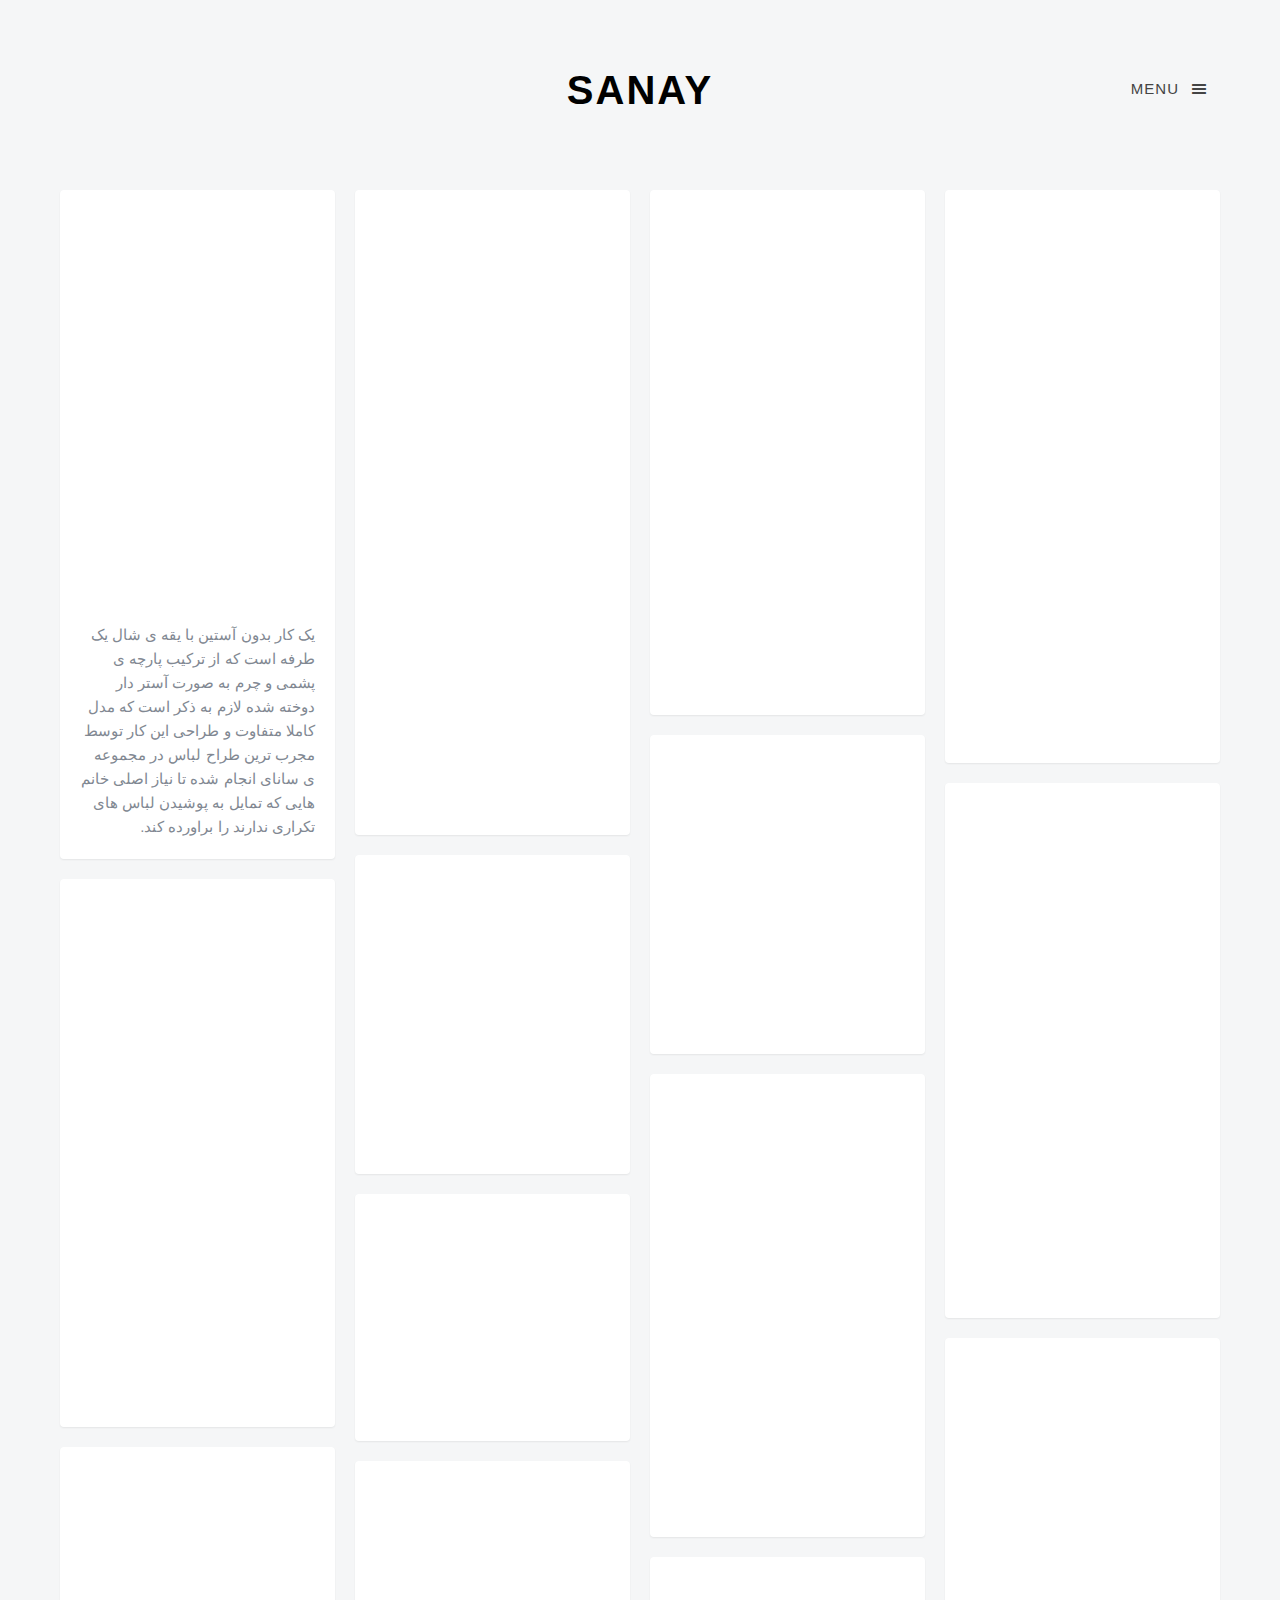
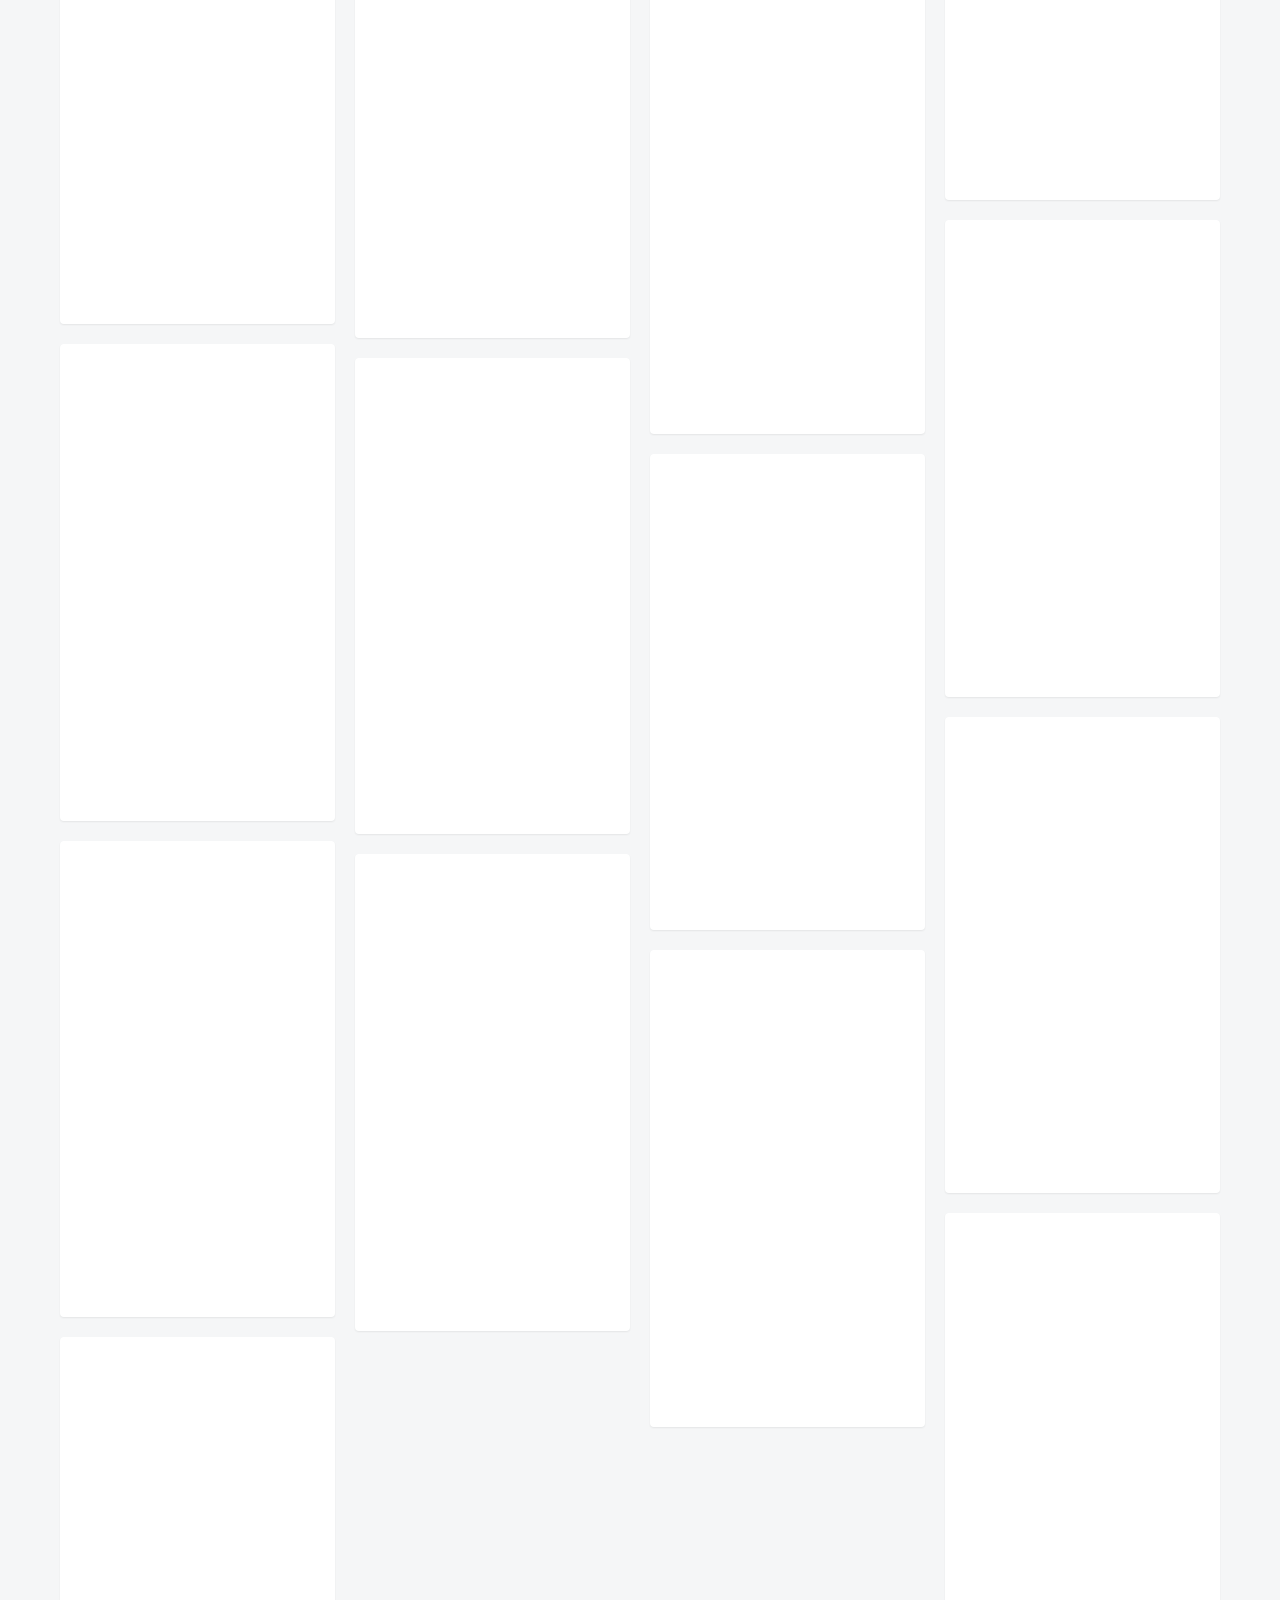
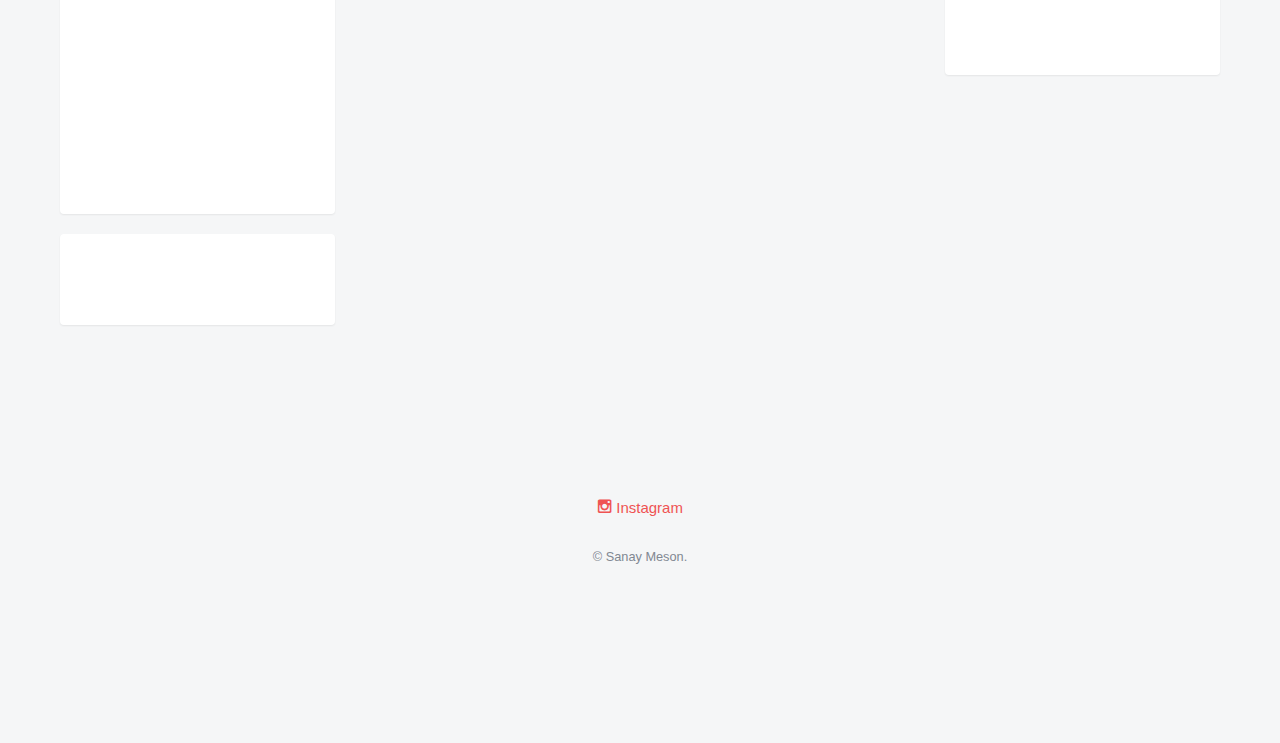
==== commit e7775f88: "Update bio" ====
--- a/index.html
+++ b/index.html
@@ -71,12 +71,17 @@
 							<div class="animate-box">
 								<a href="images/img_1.jpg" class="image-popup fh5co-board-img" title="Lorem ipsum dolor sit amet, consectetur adipisicing elit. Explicabo, eos?"><img src="images/img_1.jpg" alt="Free HTML5 Bootstrap template"></a>
 							</div>
-							<div class="fh5co-desc">مدل استایل بوهو یا بوهمین، برگرفته از استایل کولی‌های آمریکایی و اروپایی است؛ استایلی که بیشتر آن از المان‌های طبیعی ایده گرفته شده و در آن از رنگ‌های حنثی و زمینی نیز استفاده می‌شود.</div>
+							<div class="fh5co-desc">
+								یک کار بدون آستین با یقه ی شال یک طرفه است که از ترکیب پارچه ی پشمی و چرم به صورت آستر دار  دوخته شده   لازم به ذکر است که مدل کاملا متفاوت و طراحی این کار توسط مجرب ترین  طراح لباس  در  مجموعه ی سانای  انجام شده  تا  نیاز اصلی  خانم هایی که  تمایل به پوشیدن  لباس های تکراری ندارند را براورده کند.
+							</div>
 						</div>
 						<div class="item">
 							<div class="animate-box">
 								<a href="images/img_2.jpg" class="image-popup fh5co-board-img"><img src="images/img_2.jpg" alt="Free HTML5 Bootstrap template"></a>
-								<div class="fh5co-desc">کت کوتاه و کاپشن زنانه، شلوار و بوت‌های زیر زانوی چرم مشکی از آیتم‌هایی هستند که در استایل‌های موتورسواری به کار می‌روند. این آیتم‌ها جذاب و در عین حال راحت و کاربردی هستند.</div>
+								<div class="fh5co-desc">
+									ترکیب رنگ و جنس  پارچه ی این کار بسیار عالی بوده و جلو باز بودن لباس فوق  باعث میشود  شما بانوان محترم احساس راحتی  داشته باشید
+									و در عین حال نا متقارن بودن دو طرف لباس  حالت فانتزی  به این لباس داده قطعا نمونه های تابستانه ی این مدل هم  برای شما ارائه خواهد شد.
+								</div>
 							</div>
 						</div>
 						<div class="item">
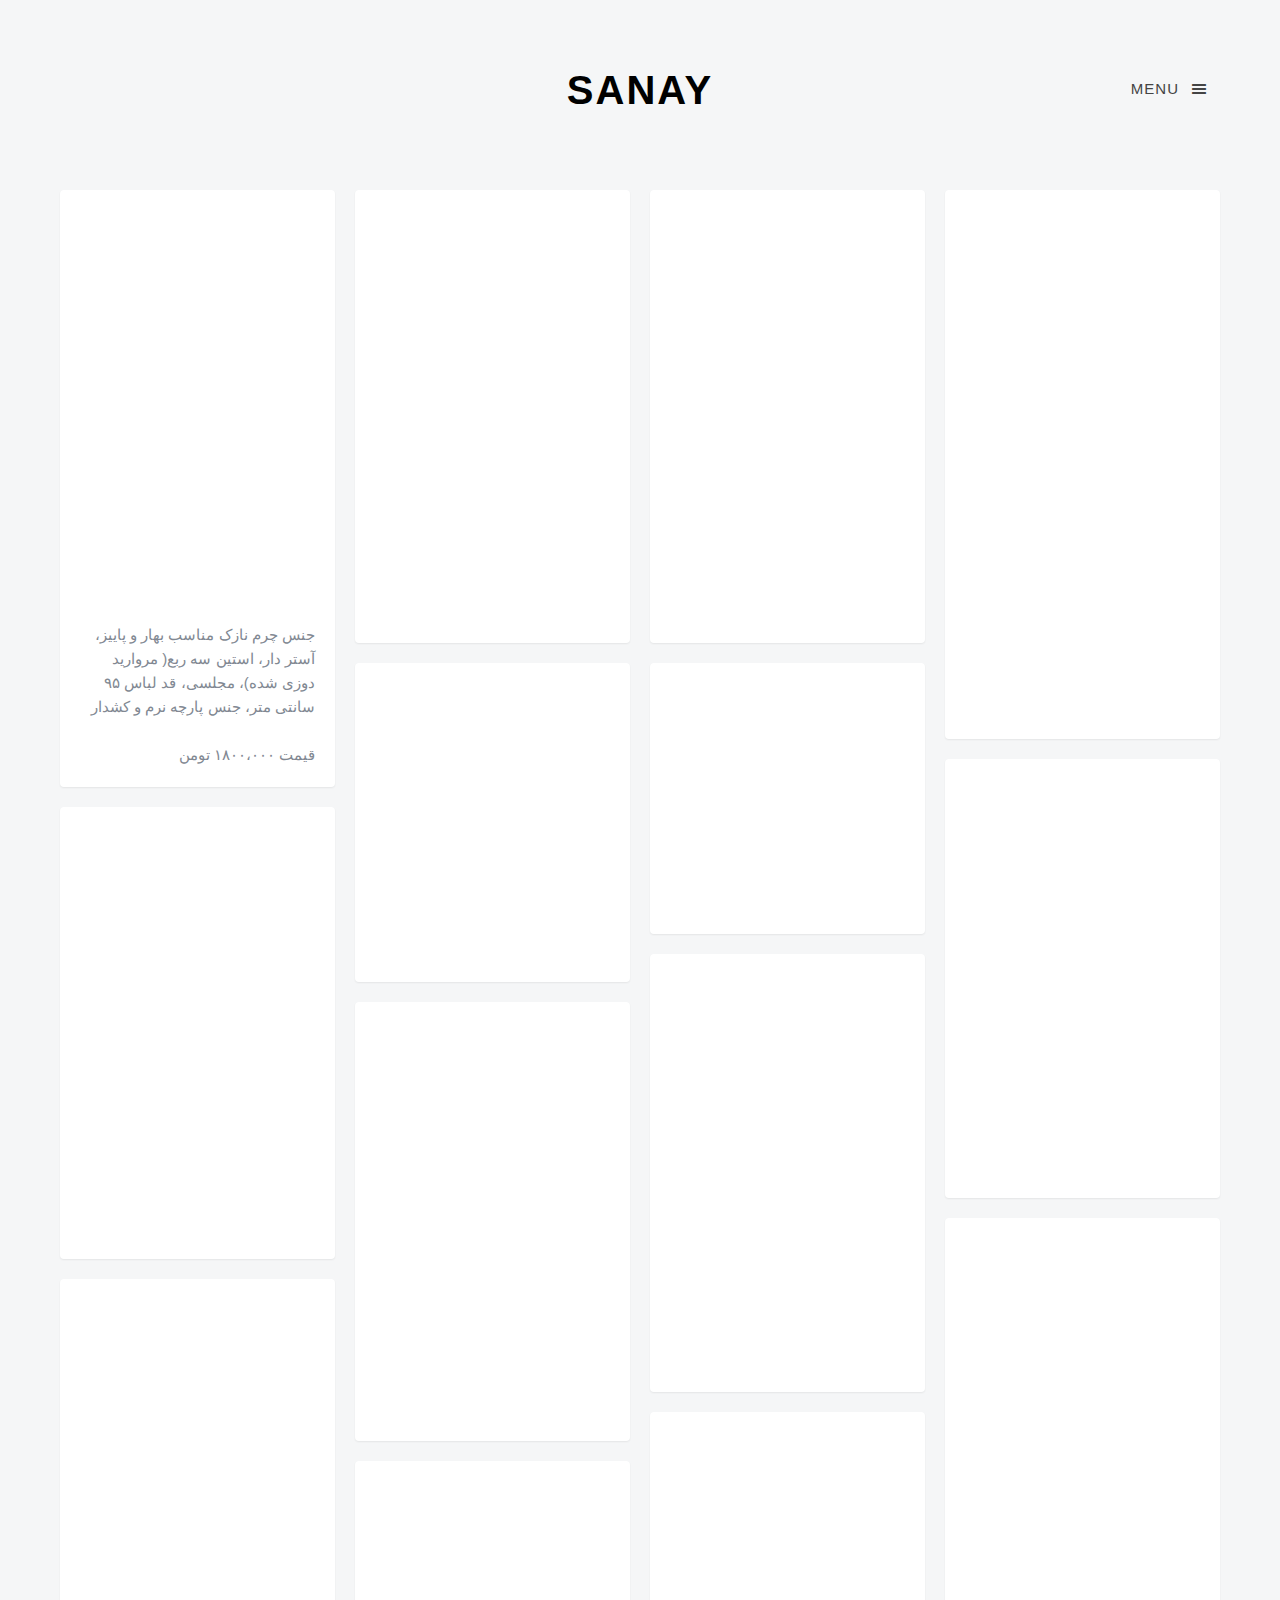
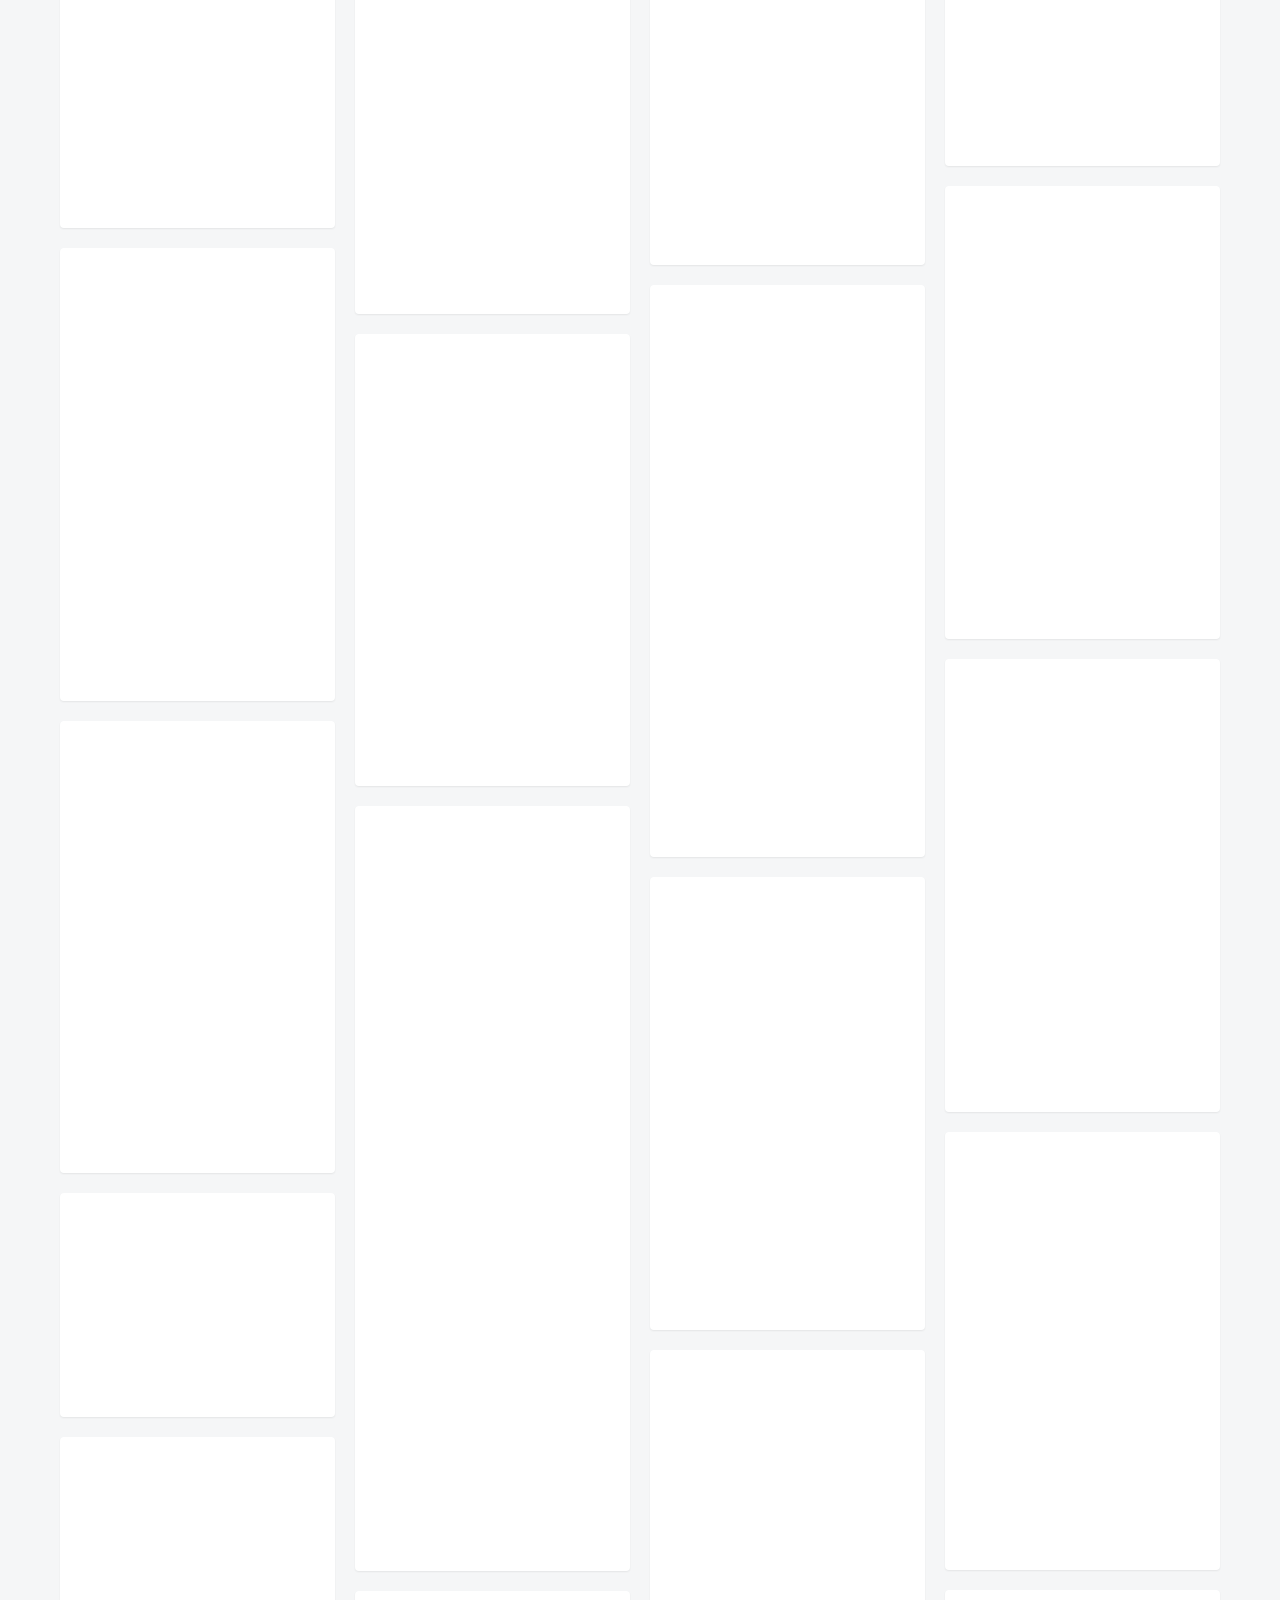
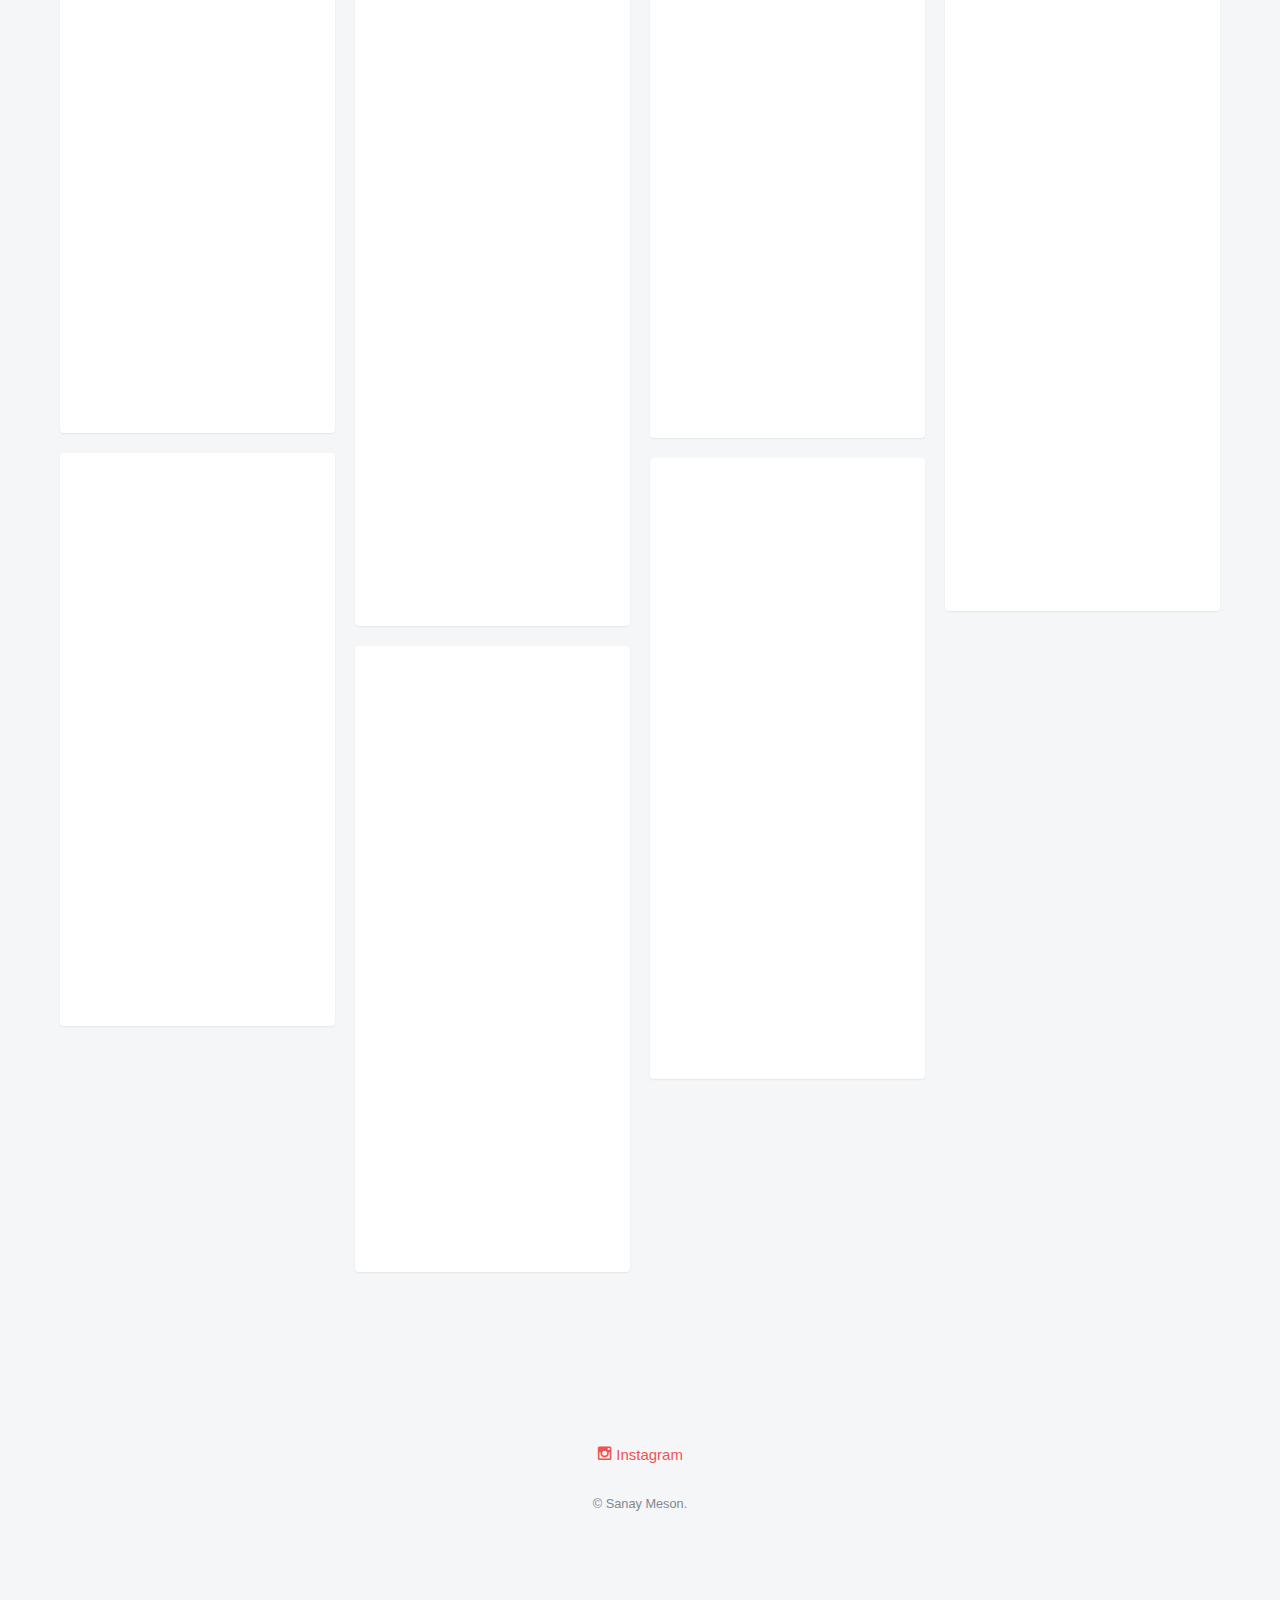
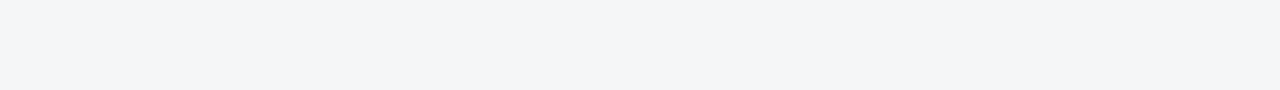
==== commit 6c6a1767: "Update costumes" ====
--- a/index.html
+++ b/index.html
@@ -1,260 +1,404 @@
 <!DOCTYPE html>
-	<!--[if lt IE 7]>      <html class="no-js lt-ie9 lt-ie8 lt-ie7"> <![endif]-->
-	<!--[if IE 7]>         <html class="no-js lt-ie9 lt-ie8"> <![endif]-->
-	<!--[if IE 8]>         <html class="no-js lt-ie9"> <![endif]-->
-	<!--[if gt IE 8]><!--> <html class="no-js"> <!--<![endif]-->
-
-	<head>
-		<meta charset="utf-8">
-		<meta http-equiv="X-UA-Compatible" content="IE=edge">
-		<title>SANAY MESON</title>
-		<meta name="viewport" content="width=device-width, initial-scale=1">
-		<meta name="description" content="" />
-		<meta name="keywords" content="" />
-		<meta name="author" content="FREEHTML5.CO" />
-
-		<!-- Place favicon.ico and apple-touch-icon.png in the root directory -->
-		<link rel="shortcut icon" href="favicon.ico">
-
-		
-		<!-- Animate.css -->
-		<link rel="stylesheet" href="css/animate.css">
-		<!-- Icomoon Icon Fonts-->
-		<link rel="stylesheet" href="css/icomoon.css">
-		<!-- Magnific Popup -->
-		<link rel="stylesheet" href="css/magnific-popup.css">
-		<!-- Salvattore -->
-		<link rel="stylesheet" href="css/salvattore.css">
-		<!-- Theme Style -->
-		<link rel="stylesheet" href="css/style.css">
-		<!-- Modernizr JS -->
-		<script src="js/modernizr-2.6.2.min.js"></script>
-		<!-- FOR IE9 below -->
-		<!--[if lt IE 9]>
-		<script src="js/respond.min.js"></script>
-		<![endif]-->
-
-		</head>
-	<body>
-		
-		<div id="fh5co-offcanvass">
-			<a href="#" class="fh5co-offcanvass-close js-fh5co-offcanvass-close">Menu <i class="icon-cross"></i> </a>
-
-			<h1 class="fh5co-logo"><a class="navbar-brand" href="index.html">سانای</a></h1>
-			<ul>
-				<li class="active"><a href="index.html">صفحه اصلی</a></li>
-				<li><a href="about.html">درباره</a></li>
-				<li><a href = "mailto: fashion@chavoshian.ir">تماس</a></li>
-			</ul>
-
-			<p class="fh5co-social-icons">
-				<a href="#"><i class="icon-instagram"></i></a>
-			</p>
-		</div>
-
-		<header id="fh5co-header" role="banner">
-			<div class="container">
-				<div class="row">
-					<div class="col-md-12">
-						<a href="#" class="fh5co-menu-btn js-fh5co-menu-btn">Menu <i class="icon-menu"></i></a>
-						<a class="navbar-brand" href="index.html">Sanay</a>		
-					</div>
-				</div>
-			</div>
-		</header>
-		
-		<div id="fh5co-main">
-			<div class="container">
-				<div class="row">
-					<div id="fh5co-board" data-columns>
-						<div class="item">
-							<div class="animate-box">
-								<a href="images/img_1.jpg" class="image-popup fh5co-board-img" title="Lorem ipsum dolor sit amet, consectetur adipisicing elit. Explicabo, eos?"><img src="images/img_1.jpg" alt="Free HTML5 Bootstrap template"></a>
-							</div>
-							<div class="fh5co-desc">
-								یک کار بدون آستین با یقه ی شال یک طرفه است که از ترکیب پارچه ی پشمی و چرم به صورت آستر دار  دوخته شده   لازم به ذکر است که مدل کاملا متفاوت و طراحی این کار توسط مجرب ترین  طراح لباس  در  مجموعه ی سانای  انجام شده  تا  نیاز اصلی  خانم هایی که  تمایل به پوشیدن  لباس های تکراری ندارند را براورده کند.
-							</div>
-						</div>
-						<div class="item">
-							<div class="animate-box">
-								<a href="images/img_2.jpg" class="image-popup fh5co-board-img"><img src="images/img_2.jpg" alt="Free HTML5 Bootstrap template"></a>
-								<div class="fh5co-desc">
-									ترکیب رنگ و جنس  پارچه ی این کار بسیار عالی بوده و جلو باز بودن لباس فوق  باعث میشود  شما بانوان محترم احساس راحتی  داشته باشید
-									و در عین حال نا متقارن بودن دو طرف لباس  حالت فانتزی  به این لباس داده قطعا نمونه های تابستانه ی این مدل هم  برای شما ارائه خواهد شد.
-								</div>
-							</div>
-						</div>
-						<div class="item">
-							<div class="animate-box">
-								<a href="images/img_3.jpg" class="image-popup fh5co-board-img"><img src="images/img_3.jpg" alt="Free HTML5 Bootstrap template"></a>
-								<div class="fh5co-desc">فرم چین‌چین در جلوی بلوز و شومیز از آن ترندهایی است که هر استایلی را ظریف و زنانه نشان می‌دهد.</div>
-							</div>
-						</div>
-						<div class="item">
-							<div class="animate-box">
-								<a href="images/img_4.jpg" class="image-popup fh5co-board-img"><img src="images/img_4.jpg" alt="Free HTML5 Bootstrap template"></a>
-								<div class="fh5co-desc">پارچه‌های مش، لمه، پولک‌دوزی و کریستال‌دوزی شده با رنگ نقره‌ای براق و درخشان در طراحی انواع پیراهن مجلسی پاییز ۲۰۲۰ از سوی برندهایی مانند بربری به کار رفته‌اند.</div>
-							</div>
-						</div>
-						<div class="item">
-							<div class="animate-box">
-								<a href="images/img_5.jpg" class="image-popup fh5co-board-img"><img src="images/img_5.jpg" alt="Free HTML5 Bootstrap template"></a>
-								<div class="fh5co-desc">بارانی زنانه‌ی چرم بلند مشکی از مدهای ماتریکسی است که این پاییز می‌تواند به کمد لباس‌های شما راه پیدا کند.</div>
-							</div>
-						</div>
-						<div class="item">
-							<div class="animate-box">
-								<a href="images/img_6.jpg" class="image-popup fh5co-board-img"><img src="images/img_6.jpg" alt="Free HTML5 Bootstrap template"></a>
-								<div class="fh5co-desc">ترکیب رنگ‌های جذاب و متناسب یا مکمل روی پارچه‌های بدون طرح در یک استایل، با نام سبک بلوک رنگی شناخته می‌شود.</div>
-							</div>
-						</div>
-						<div class="item">
-							<div class="animate-box">
-								<a href="images/img_7.jpg" class="image-popup fh5co-board-img"><img src="images/img_7.jpg" alt="Free HTML5 Bootstrap template"></a>
-								<div class="fh5co-desc">برای مهمانی‌های این پاییز و زمستان می‌توانید از این مدل پیراهن‌ها ایده بگیرید و سراغ مدل‌های پیراهن و دامن زنانه چین‌چین پف‌دار بروید.</div>
-							</div>
-						</div>
-						<div class="item">
-							<div class="animate-box">
-								<a href="images/img_8.jpg" class="image-popup fh5co-board-img"><img src="images/img_8.jpg" alt="Free HTML5 Bootstrap template"></a>
-								<div class="fh5co-desc">کاپشن‌های بلند از مدهای سال گذشته برای پاییز و زمستان بودند. این مد امسال به کت، بارانی و پالتو هم رسیده است.</div>
-							</div>
-						</div>
-						<div class="item">
-							<div class="animate-box">
-								<a href="images/img_9.jpg" class="image-popup fh5co-board-img"><img src="images/img_9.jpg" alt="Free HTML5 Bootstrap template"></a>
-								<div class="fh5co-desc">متن دلخواه در اینجا!</div>
-							</div>
-						</div>
-						<div class="item">
-							<div class="animate-box">
-								<a href="images/img_21.jpg" class="image-popup fh5co-board-img"><img src="images/img_21.jpg" alt="Free HTML5 Bootstrap template"></a>
-								<div class="fh5co-desc">متن دلخواه در اینجا!</div>
-							</div>
-						</div>
-						<div class="item">
-							<div class="animate-box">
-								<a href="images/img_10.jpg" class="image-popup fh5co-board-img"><img src="images/img_10.jpg" alt="Free HTML5 Bootstrap template"></a>
-								<div class="fh5co-desc">متن دلخواه در اینجا!</div>
-							</div>
-						</div>
-						<div class="item">
-							<div class="animate-box">
-								<a href="images/img_11.jpg" class="image-popup fh5co-board-img"><img src="images/img_11.jpg" alt="Free HTML5 Bootstrap template"></a>
-								<div class="fh5co-desc">متن دلخواه در اینجا!</div>
-							</div>
-						</div>
-						<div class="item">
-							<div class="animate-box">
-								<a href="images/img_12.jpg" class="image-popup fh5co-board-img"><img src="images/img_12.jpg" alt="Free HTML5 Bootstrap template"></a>
-								<div class="fh5co-desc">متن دلخواه در اینجا!</div>
-							</div>
-						</div>
-						<div class="item">
-							<div class="animate-box">
-								<a href="images/img_13.jpg" class="image-popup fh5co-board-img"><img src="images/img_13.jpg" alt="Free HTML5 Bootstrap template"></a>
-								<div class="fh5co-desc">متن دلخواه در اینجا!</div>
-							</div>
-						</div>
-						<div class="item">
-							<div class="animate-box">
-								<a href="images/img_14.jpg" class="image-popup fh5co-board-img"><img src="images/img_14.jpg" alt="Free HTML5 Bootstrap template"></a>
-								<div class="fh5co-desc">متن دلخواه در اینجا!</div>
-							</div>
-						</div>
-						<div class="item">
-							<div class="animate-box">
-								<a href="images/img_15.jpg" class="image-popup fh5co-board-img"><img src="images/img_15.jpg" alt="Free HTML5 Bootstrap template"></a>
-								<div class="fh5co-desc">متن دلخواه در اینجا!</div>
-							</div>
-						</div>
-						<div class="item">
-							<div class="animate-box">
-								<a href="images/img_16.jpg" class="image-popup fh5co-board-img"><img src="images/img_16.jpg" alt="Free HTML5 Bootstrap template"></a>
-								<div class="fh5co-desc">متن دلخواه در اینجا!</div>
-							</div>
-						</div>
-						<div class="item">
-							<div class="animate-box">
-								<a href="images/img_18.jpg" class="image-popup fh5co-board-img"><img src="images/img_18.jpg" alt="Free HTML5 Bootstrap template"></a>
-								<div class="fh5co-desc">متن دلخواه در اینجا!</div>
-							</div>
-						</div>
-						<div class="item">
-							<div class="animate-box">
-								<a href="images/img_17.jpg" class="image-popup fh5co-board-img"><img src="images/img_17.jpg" alt="Free HTML5 Bootstrap template"></a>
-								<div class="fh5co-desc">متن دلخواه در اینجا!</div>
-							</div>
-						</div>
-						<div class="item">
-							<div class="animate-box">
-								<a href="images/img_19.jpg" class="image-popup fh5co-board-img"><img src="images/img_19.jpg" alt="Free HTML5 Bootstrap template"></a>
-								<div class="fh5co-desc">متن دلخواه در اینجا!</div>
-							</div>
-						</div>
-						<div class="item">
-							<div class="animate-box">
-								<a href="images/img_20.jpg" class="image-popup fh5co-board-img"><img src="images/img_20.jpg" alt="Free HTML5 Bootstrap template"></a>
-								<div class="fh5co-desc">متن دلخواه در اینجا!</div>
-							</div>
-						</div>
-						
-						<div class="item">
-							<div class="animate-box">
-								<a href="images/img_22.jpg" class="image-popup fh5co-board-img"><img src="images/img_22.jpg" alt="Free HTML5 Bootstrap template"></a>
-								<div class="fh5co-desc">متن دلخواه در اینجا!</div>
-							</div>
-						</div>
-						<div class="item">
-							<div class="animate-box">
-								<a href="images/img_23.jpg" class="image-popup fh5co-board-img"><img src="images/img_23.jpg" alt="Free HTML5 Bootstrap template"></a>
-								<div class="fh5co-desc">متن دلخواه در اینجا!</div>
-							</div>
-						</div>
-						<div class="item">
-							<div class="animate-box">
-								<a href="images/img_24.jpg" class="image-popup fh5co-board-img"><img src="images/img_24.jpg" alt="Free HTML5 Bootstrap template"></a>
-								<div class="fh5co-desc">متن دلخواه در اینجا!</div>
-							</div>
-						</div>
-						<div class="item">
-							<div class="animate-box">
-								<a href="https://fashion-design-institut.com/wp-content/uploads/2018/12/bildschirmfoto-2018-12-19-um-12-36-51.png" class="image-popup fh5co-board-img"><img src="https://fashion-design-institut.com/wp-content/uploads/2018/12/bildschirmfoto-2018-12-19-um-12-36-51.png" alt="Free HTML5 Bootstrap template"></a>
-								<div class="fh5co-desc">متن دلخواه در اینجا!</div>
-							</div>
-						</div>
-					</div>
-				</div>
-			</div>
-		</div>
-
-		<footer id="fh5co-footer">
-			<div class="container">
-				<div class="row row-padded">
-					<div class="col-md-12 text-center">
-						<p class="fh5co-social-icons">
-							<a href="#"><i class="icon-instagram"></i> Instagram</a>
-						</p>
-						<p><small>&copy; Sanay Meson.</small></p>
-					</div>
-				</div>
-			</div>
-		</footer>
-
-		<!-- jQuery -->
-		<script src="js/jquery.min.js"></script>
-		<!-- jQuery Easing -->
-		<script src="js/jquery.easing.1.3.js"></script>
-		<!-- Bootstrap -->
-		<script src="js/bootstrap.min.js"></script>
-		<!-- Waypoints -->
-		<script src="js/jquery.waypoints.min.js"></script>
-		<!-- Magnific Popup -->
-		<script src="js/jquery.magnific-popup.min.js"></script>
-		<!-- Salvattore -->
-		<script src="js/salvattore.min.js"></script>
-		<!-- Main JS -->
-		<script src="js/main.js"></script>
-
-	</body>
+  <!--[if lt IE 7]>      <html class="no-js lt-ie9 lt-ie8 lt-ie7"> <![endif]-->
+  <!--[if IE 7]>         <html class="no-js lt-ie9 lt-ie8"> <![endif]-->
+  <!--[if IE 8]>         <html class="no-js lt-ie9"> <![endif]-->
+  <!--[if gt IE 8]><!--> <html class="no-js"> <!--<![endif]-->
+
+  <head>
+    <meta charset="utf-8">
+    <meta http-equiv="X-UA-Compatible" content="IE=edge">
+    <title>SANAY MESON</title>
+    <meta name="viewport" content="width=device-width, initial-scale=1">
+    <meta name="description" content="" />
+    <meta name="keywords" content="" />
+    <meta name="author" content="FREEHTML5.CO" />
+
+    <!-- Place favicon.ico and apple-touch-icon.png in the root directory -->
+    <link rel="shortcut icon" href="favicon.ico">
+
+    
+    <!-- Animate.css -->
+    <link rel="stylesheet" href="css/animate.css">
+    <!-- Icomoon Icon Fonts-->
+    <link rel="stylesheet" href="css/icomoon.css">
+    <!-- Magnific Popup -->
+    <link rel="stylesheet" href="css/magnific-popup.css">
+    <!-- Salvattore -->
+    <link rel="stylesheet" href="css/salvattore.css">
+    <!-- Theme Style -->
+    <link rel="stylesheet" href="css/style.css">
+    <!-- Modernizr JS -->
+    <script src="js/modernizr-2.6.2.min.js"></script>
+    <!-- FOR IE9 below -->
+    <!--[if lt IE 9]>
+    <script src="js/respond.min.js"></script>
+    <![endif]-->
+
+    </head>
+  <body>
+    
+    <div id="fh5co-offcanvass">
+      <a href="#" class="fh5co-offcanvass-close js-fh5co-offcanvass-close">Menu <i class="icon-cross"></i> </a>
+
+      <h1 class="fh5co-logo"><a class="navbar-brand" href="index.html">سانای</a></h1>
+      <ul>
+        <li class="active"><a href="index.html">صفحه اصلی</a></li>
+        <li><a href="about.html">درباره</a></li>
+        <li><a href = "mailto: fashion@chavoshian.ir">تماس</a></li>
+      </ul>
+
+      <p class="fh5co-social-icons">
+        <a href="https://instagram.com/sanay.mezon?igshid=yfy5n5e685do" target="_blank"><i class="icon-instagram"> Instagram</i></a>
+      </p>
+    </div>
+
+    <header id="fh5co-header" role="banner">
+      <div class="container">
+        <div class="row">
+          <div class="col-md-12">
+            <a href="#" class="fh5co-menu-btn js-fh5co-menu-btn">Menu <i class="icon-menu"></i></a>
+            <a class="navbar-brand" href="index.html">Sanay</a>    
+          </div>
+        </div>
+      </div>
+    </header>
+    
+    <div id="fh5co-main">
+      <div class="container">
+        <div class="row">
+          <div id="fh5co-board" data-columns>
+
+            <div class="item">
+              <div class="animate-box">
+                <a href="images/img_1.jpg" class="image-popup fh5co-board-img" title="Lorem ipsum dolor sit amet, consectetur adipisicing elit. Explicabo, eos?"><img src="images/img_1.jpg" alt="Free HTML5 Bootstrap template"></a>
+              </div>
+              <div class="fh5co-desc">
+                جنس چرم نازک مناسب بهار و پاییز، آستر دار، استین سه ربع( مروارید دوزی شده)، مجلسی،‌ قد لباس ۹۵  سانتی متر، جنس پارچه نرم و کشدار<br><br>
+
+                قیمت ۱۸۰۰،۰۰۰ تومن
+              </div>
+            </div>
+
+            <div class="item">
+              <div class="animate-box">
+                <a href="images/img_2.jpg" class="image-popup fh5co-board-img"><img src="images/img_2.jpg" alt="Free HTML5 Bootstrap template"></a>
+                <div class="fh5co-desc"></div>
+              </div>
+            </div>
+
+            <div class="item">
+              <div class="animate-box">
+                <a href="images/img_3.jpg" class="image-popup fh5co-board-img"><img src="images/img_3.jpg" alt="Free HTML5 Bootstrap template"></a>
+                <div class="fh5co-desc"></div>
+              </div>
+            </div>
+
+            <div class="item">
+              <div class="animate-box">
+                <a href="images/img_4.jpg" class="image-popup fh5co-board-img"><img src="images/img_4.jpg" alt="Free HTML5 Bootstrap template"></a>
+                <div class="fh5co-desc">
+                  جنس چرم نازک مناسب بهار و پاییز، آستر دار، استین بلند، مجلسی و فانتزی، قد لباس ۸۵  سانتی متر، جنس پارچه نرم و کشدار 
+                </div>
+              </div>
+            </div>
+
+            <div class="item">
+              <div class="animate-box">
+                <a href="images/img_5.jpg" class="image-popup fh5co-board-img"><img src="images/img_5.jpg" alt="Free HTML5 Bootstrap template"></a>
+                <div class="fh5co-desc"></div>
+              </div>
+            </div>
+
+            <div class="item">
+              <div class="animate-box">
+                <a href="images/img_6.jpg" class="image-popup fh5co-board-img"><img src="images/img_6.jpg" alt="Free HTML5 Bootstrap template"></a>
+                <div class="fh5co-desc">
+                  جنس چرم نازک مناسب بهار و پاییز، آستر دار، استین بلند، مجلسی و فانتزی، قد لباس ۸۵  سانتی متر، جنس پارچه نرم و کشدار 
+                </div>
+              </div>
+            </div>
+
+            <div class="item">
+              <div class="animate-box">
+                <a href="images/img_7.jpg" class="image-popup fh5co-board-img"><img src="images/img_7.jpg" alt="Free HTML5 Bootstrap template"></a>
+                <div class="fh5co-desc">برای مهمانی‌های پاییز و زمستان می‌توانید این مدل رو تن کنید.</div>
+              </div>
+            </div>
+
+            <div class="item">
+              <div class="animate-box">
+                <a href="images/img_8.jpg" class="image-popup fh5co-board-img"><img src="images/img_8.jpg" alt="Free HTML5 Bootstrap template"></a>
+                <div class="fh5co-desc"></div>
+              </div>
+            </div>
+
+            <div class="item">
+              <div class="animate-box">
+                <a href="images/img_9.jpg" class="image-popup fh5co-board-img"><img src="images/img_9.jpg" alt="Free HTML5 Bootstrap template"></a>
+                <div class="fh5co-desc">
+                  جنس فاستونی 
+                  مدل یقه انگلیسی ی طرفه
+                  آستر دار 
+                  استین بلند
+                  فرم مجلسی و رسمی
+                  جیب نما
+                  قد لباس ۸۵  سانتی متر
+                </div>
+              </div>
+            </div>
+
+            <div class="item">
+              <div class="animate-box">
+                <a href="images/img_10.jpg" class="image-popup fh5co-board-img"><img src="images/img_10.jpg" alt="Free HTML5 Bootstrap template"></a>
+                <div class="fh5co-desc"></div>
+              </div>
+            </div>
+
+            <div class="item">
+              <div class="animate-box">
+                <a href="images/img_11.jpg" class="image-popup fh5co-board-img"><img src="images/img_11.jpg" alt="Free HTML5 Bootstrap template"></a>
+                <div class="fh5co-desc"></div>
+              </div>
+            </div>
+
+            <div class="item">
+              <div class="animate-box">
+                <a href="images/img_12.jpg" class="image-popup fh5co-board-img"><img src="images/img_12.jpg" alt="Free HTML5 Bootstrap template"></a>
+                <div class="fh5co-desc">
+                  جنس چرم نازک مناسب بهار و پاییز، آستر دار، استین بلند، مجلسی و فانتزی، قد لباس ۸۵  سانتی متر، جنس پارچه نرم و کشدار 
+                </div>
+              </div>
+            </div>
+
+            <div class="item">
+              <div class="animate-box">
+                <a href="images/img_13.jpg" class="image-popup fh5co-board-img"><img src="images/img_13.jpg" alt="Free HTML5 Bootstrap template"></a>
+                <div class="fh5co-desc"></div>
+              </div>
+            </div>
+
+            <div class="item">
+              <div class="animate-box">
+                <a href="images/img_14.jpg" class="image-popup fh5co-board-img"><img src="images/img_14.jpg" alt="Free HTML5 Bootstrap template"></a>
+                <div class="fh5co-desc"></div>
+              </div>
+            </div>
+
+            <div class="item">
+              <div class="animate-box">
+                <a href="images/img_15.jpg" class="image-popup fh5co-board-img"><img src="images/img_15.jpg" alt="Free HTML5 Bootstrap template"></a>
+                  <div class="fh5co-desc"></div>
+              </div>
+            </div>
+
+            <div class="item">
+              <div class="animate-box">
+                <a href="images/img_16.jpg" class="image-popup fh5co-board-img"><img src="images/img_16.jpg" alt="Free HTML5 Bootstrap template"></a>
+                <div class="fh5co-desc"></div>
+              </div>
+            </div>
+
+            <div class="item">
+              <div class="animate-box">
+                <a href="images/img_17.jpg" class="image-popup fh5co-board-img"><img src="images/img_17.jpg" alt="Free HTML5 Bootstrap template"></a>
+                <div class="fh5co-desc"></div>
+              </div>
+            </div>
+
+            <div class="item">
+              <div class="animate-box">
+                <a href="images/img_18.jpg" class="image-popup fh5co-board-img"><img src="images/img_18.jpg" alt="Free HTML5 Bootstrap template"></a>
+                <div class="fh5co-desc"></div>
+              </div>
+            </div>
+
+            <div class="item">
+              <div class="animate-box">
+                <a href="images/img_19.jpg" class="image-popup fh5co-board-img"><img src="images/img_19.jpg" alt="Free HTML5 Bootstrap template"></a>
+                <div class="fh5co-desc">
+                  جنس کشمیر و چرم، مناسب بهار و پاییز، آستر دار، بدون استین، مجلسی و فانتزی، قد لباس سمت ۸۵  سانت وبلند ۱۰۰ سانت، مدل یقه شال فانتزی یکطرفه
+                </div>
+              </div>
+            </div>
+
+            <div class="item">
+              <div class="animate-box">
+                <a href="images/img_20.jpg" class="image-popup fh5co-board-img"><img src="images/img_20.jpg" alt="Free HTML5 Bootstrap template"></a>
+                <div class="fh5co-desc"></div>
+              </div>
+            </div>
+
+            <div class="item">
+              <div class="animate-box">
+                <a href="images/img_21.jpg" class="image-popup fh5co-board-img"><img src="images/img_21.jpg" alt="Free HTML5 Bootstrap template"></a>
+                <div class="fh5co-desc"></div>
+              </div>
+            </div>
+
+            <div class="item">
+              <div class="animate-box">
+                <a href="images/img_22.jpg" class="image-popup fh5co-board-img"><img src="images/img_22.jpg" alt="Free HTML5 Bootstrap template"></a>
+                <div class="fh5co-desc">
+
+                  جنس فاستونی  <br>
+                  مدل یقه انگلیسی ی طرفه <br>
+                  آستر دار  <br>
+                  استین بلند <br>
+                  فرم مجلسی و رسمی <br>
+                  جیب نما <br>
+                  قد لباس ۸۵  سانتی متر <br>
+                  دامن ساده استر دار <br>
+                  قد دامن ۸۵ سانتی متر  <br> <br>
+                  
+                  
+                  قیمت کت: ۱۲۵۰،۰۰۰تومان  <br>
+                  قیمت دامن : ۵۰۰،۰۰۰ تومان <br>
+                  قیمت  کت و دامن : ۱۷۵۰،۰۰۰ تومان
+
+                </div>
+              </div>
+            </div>
+
+            <div class="item">
+              <div class="animate-box">
+                <a href="images/img_23.jpg" class="image-popup fh5co-board-img"><img src="images/img_23.jpg" alt="Free HTML5 Bootstrap template"></a>
+                <div class="fh5co-desc"></div>
+              </div>
+            </div>
+
+            <div class="item">
+              <div class="animate-box">
+                <a href="images/img_24.jpg" class="image-popup fh5co-board-img"><img src="images/img_24.jpg" alt="Free HTML5 Bootstrap template"></a>
+                <div class="fh5co-desc"></div>
+              </div>
+            </div>
+
+
+            <div class="item">
+              <div class="animate-box">
+                <a href="images/img_25.jpg" class="image-popup fh5co-board-img"><img src="images/img_25.jpg" alt="Free HTML5 Bootstrap template"></a>
+                <div class="fh5co-desc">
+                  کت و شلوار مجلسی و رسمی، جنس BM باربی اعلا، تک دکمه، یقه آرشال، آستر دار، آستین بلند، قد کت ۸۰سانتی متر، 
+                  قد کت ۹۵ سانتی متر
+                  <br><br>
+                  قیمت ۲۸۵۰،۰۰۰ تومن
+                </div>
+              </div>
+            </div>
+
+            <div class="item">
+              <div class="animate-box">
+                <a href="images/img_26.jpg" class="image-popup fh5co-board-img"><img src="images/img_26.jpg" alt="Free HTML5 Bootstrap template"></a>
+                <div class="fh5co-desc">
+                  کت و شلوار مجلسی و رسمی، جنس BM باربی اعلا، تک دکمه، یقه هفت باز، آستر دار، آستین بلند، قد کت۸۵سانتی متر، 
+                  قد کت ۹۵ سانتی متر
+                  <br><br>
+                  قیمت ۲۷۰۰،۰۰۰ تومن
+                </div>
+              </div>
+            </div>
+
+            <div class="item">
+              <div class="animate-box">
+                <a href="images/img_27.jpg" class="image-popup fh5co-board-img"><img src="images/img_27.jpg" alt="Free HTML5 Bootstrap template"></a>
+                <div class="fh5co-desc">
+                  ست مانتوو شلوار بلند، جنس  سوییت (کشدار)، مناسب فصل بهار و پاییز، استین بلند، یقه آمریکایی، جلو باز و پشت چاک دار، حالت لباس ازاد
+                  قد لباس سمت ۱۲۰  سانت، قد شلوار ۹۰، حالت شلوار تنگ کمر کش
+                  <br><br>
+                  قیمت مانتو : ۱۳۰۰،۰۰۰تومان <br>
+                  قیمت شلوار:  ۱۵۰،۰۰۰ تومان <br>
+                  جمعا ۱۴۵۰،۰۰۰ تومان
+                </div>
+              </div>
+            </div>
+
+            <div class="item">
+              <div class="animate-box">
+                <a href="images/img_28.jpg" class="image-popup fh5co-board-img"><img src="images/img_28.jpg" alt="Free HTML5 Bootstrap template"></a>
+                <div class="fh5co-desc">
+                  پانچو جلو بسته، جنس دورس ضخیم، مناسب فصل بهار و پاییز، یقه سه سانت، آستین بلند، قد لباس ۸۵ قسمت کوتاه سمت بلند ۹۵، حالت ازاد (فری سایز)
+                  <br><br>
+                  قیمت : ۶۵۰،۰۰۰ تومان
+                </div>
+              </div>
+            </div>
+
+            <div class="item">
+              <div class="animate-box">
+                <a href="images/img_29.jpg" class="image-popup fh5co-board-img"><img src="images/img_29.jpg" alt="Free HTML5 Bootstrap template"></a>
+                <div class="fh5co-desc">
+                  مانتو بلند مناسب بهار و تابستان، مدل مجلسی و آزاد، قد ۱۱۸، جنس ژاکارد، استین سه ربع، بدون آستر، یقه گرد
+                  <br><br>
+                  قیمت: ۱۱۵۰،۰۰۰ تومان
+                </div>
+              </div>
+            </div>
+
+            <div class="item">
+              <div class="animate-box">
+                <a href="images/img_30.jpg" class="image-popup fh5co-board-img"><img src="images/img_30.jpg" alt="Free HTML5 Bootstrap template"></a>
+                <div class="fh5co-desc">
+                  مانتو بلند فانتزی، جلو باز، جنس کتان نازک، بدون استین، مناسب بهار و تابستان، قد ۱۲۵، جیب دار یطرفه، حالت آزاد ( فری سایز)
+                  <br><br>                    
+                  قیمت :  ۹۰۰،۰۰۰ تومان
+                </div>
+              </div>
+            </div>
+
+            <div class="item">
+              <div class="animate-box">
+                <a href="images/img_31.jpg" class="image-popup fh5co-board-img"><img src="images/img_31.jpg" alt="Free HTML5 Bootstrap template"></a>
+                <div class="fh5co-desc">
+                  شومیز، طرح آزاد، استین سه ربع، تزئین شده با نوار کتان، جنس پارچه کتان خامه دوزی، یقه گرد، مناسب فصل بهار و تابستان، قدجلو ۷۵ سانت پشت ۸۰ سانت، درز پهلو چاکدار
+                  <br><br>
+                  قیمت : ۶۸۰،۰۰۰تومان
+                </div>
+              </div>
+            </div>
+
+            <!--
+            <div class="item">
+              <div class="animate-box">
+                <a href="images/img_32.jpg" class="image-popup fh5co-board-img"><img src="images/img_32.jpg" alt="Free HTML5 Bootstrap template"></a>
+                <div class="fh5co-desc">
+
+                </div>
+              </div>
+            </div>
+            -->
+
+          </div>
+        </div>
+      </div>
+    </div>
+
+    <footer id="fh5co-footer">
+      <div class="container">
+        <div class="row row-padded">
+          <div class="col-md-12 text-center">
+            <p class="fh5co-social-icons">
+              <a href="#"><i class="icon-instagram"></i> Instagram</a>
+            </p>
+            <p><small>&copy; Sanay Meson.</small></p>
+          </div>
+        </div>
+      </div>
+    </footer>
+
+    <!-- jQuery -->
+    <script src="js/jquery.min.js"></script>
+    <!-- jQuery Easing -->
+    <script src="js/jquery.easing.1.3.js"></script>
+    <!-- Bootstrap -->
+    <script src="js/bootstrap.min.js"></script>
+    <!-- Waypoints -->
+    <script src="js/jquery.waypoints.min.js"></script>
+    <!-- Magnific Popup -->
+    <script src="js/jquery.magnific-popup.min.js"></script>
+    <!-- Salvattore -->
+    <script src="js/salvattore.min.js"></script>
+    <!-- Main JS -->
+    <script src="js/main.js"></script>
+
+  </body>
 </html>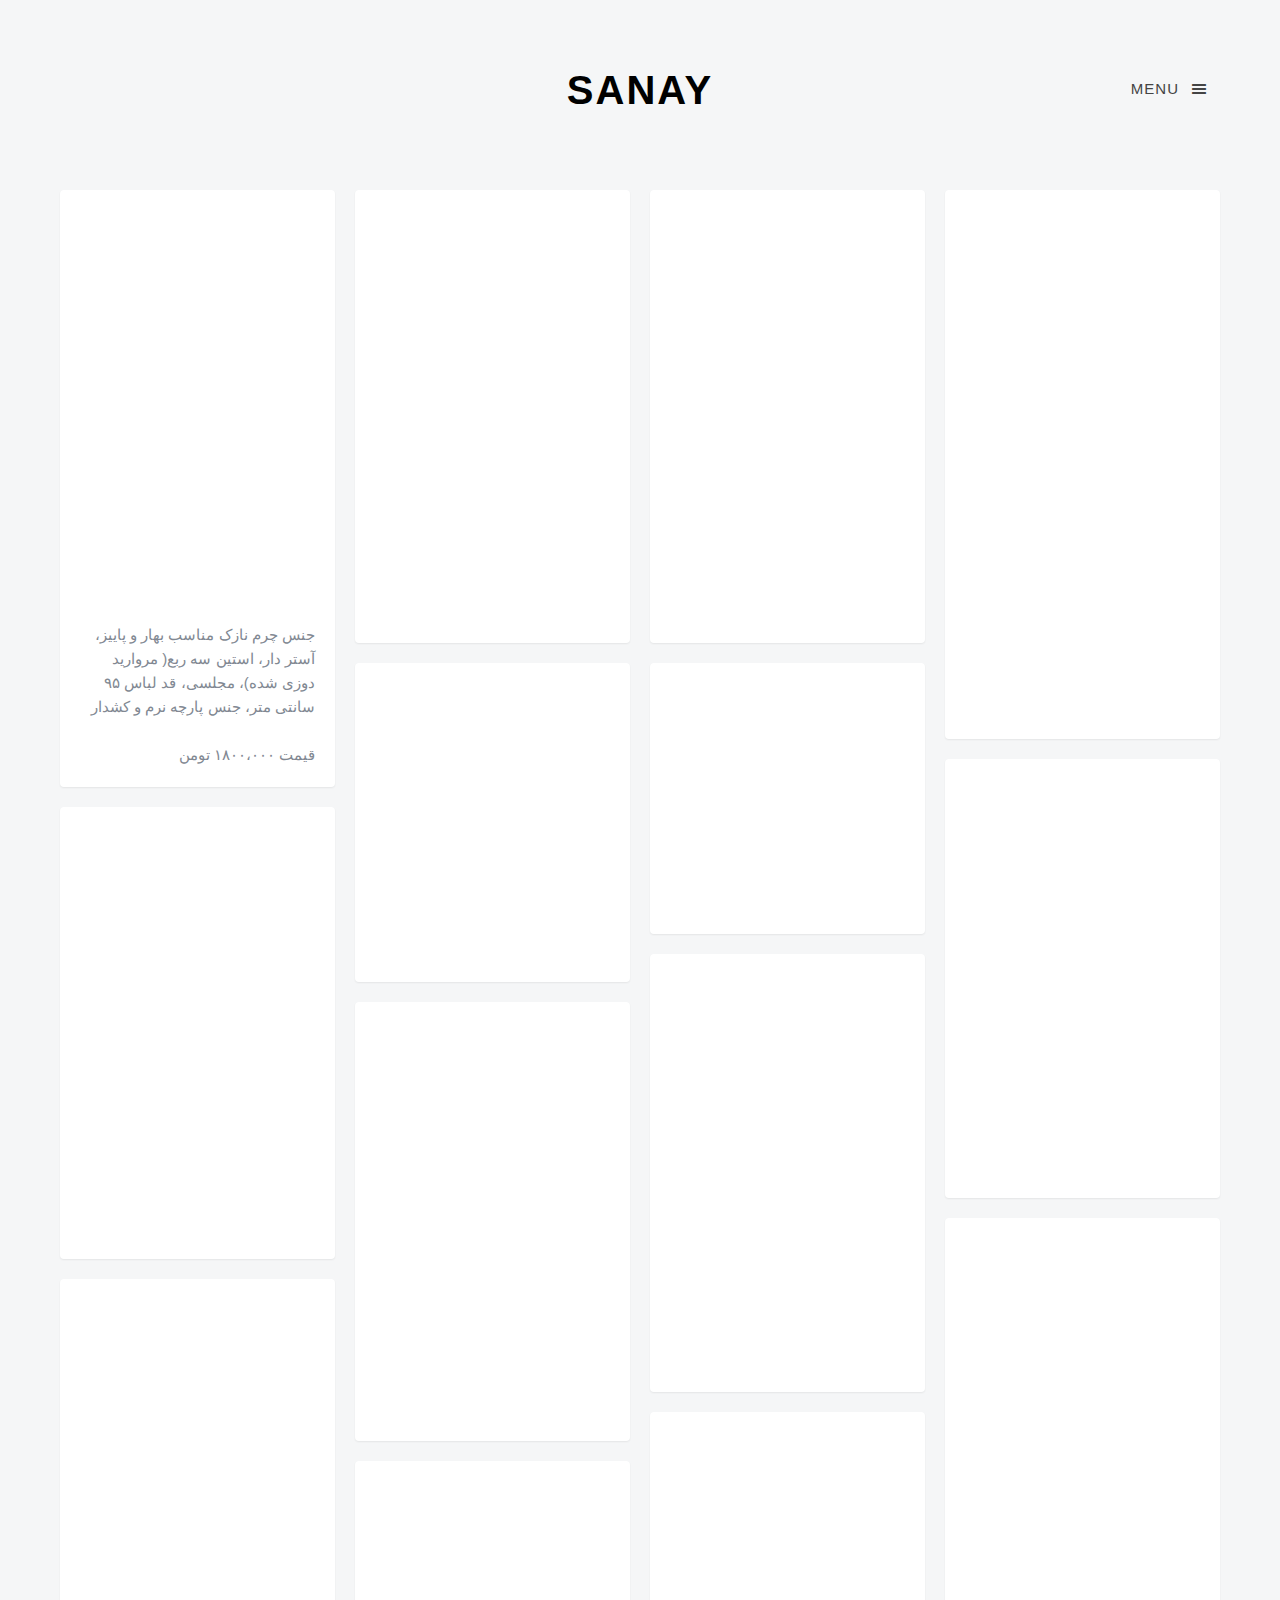
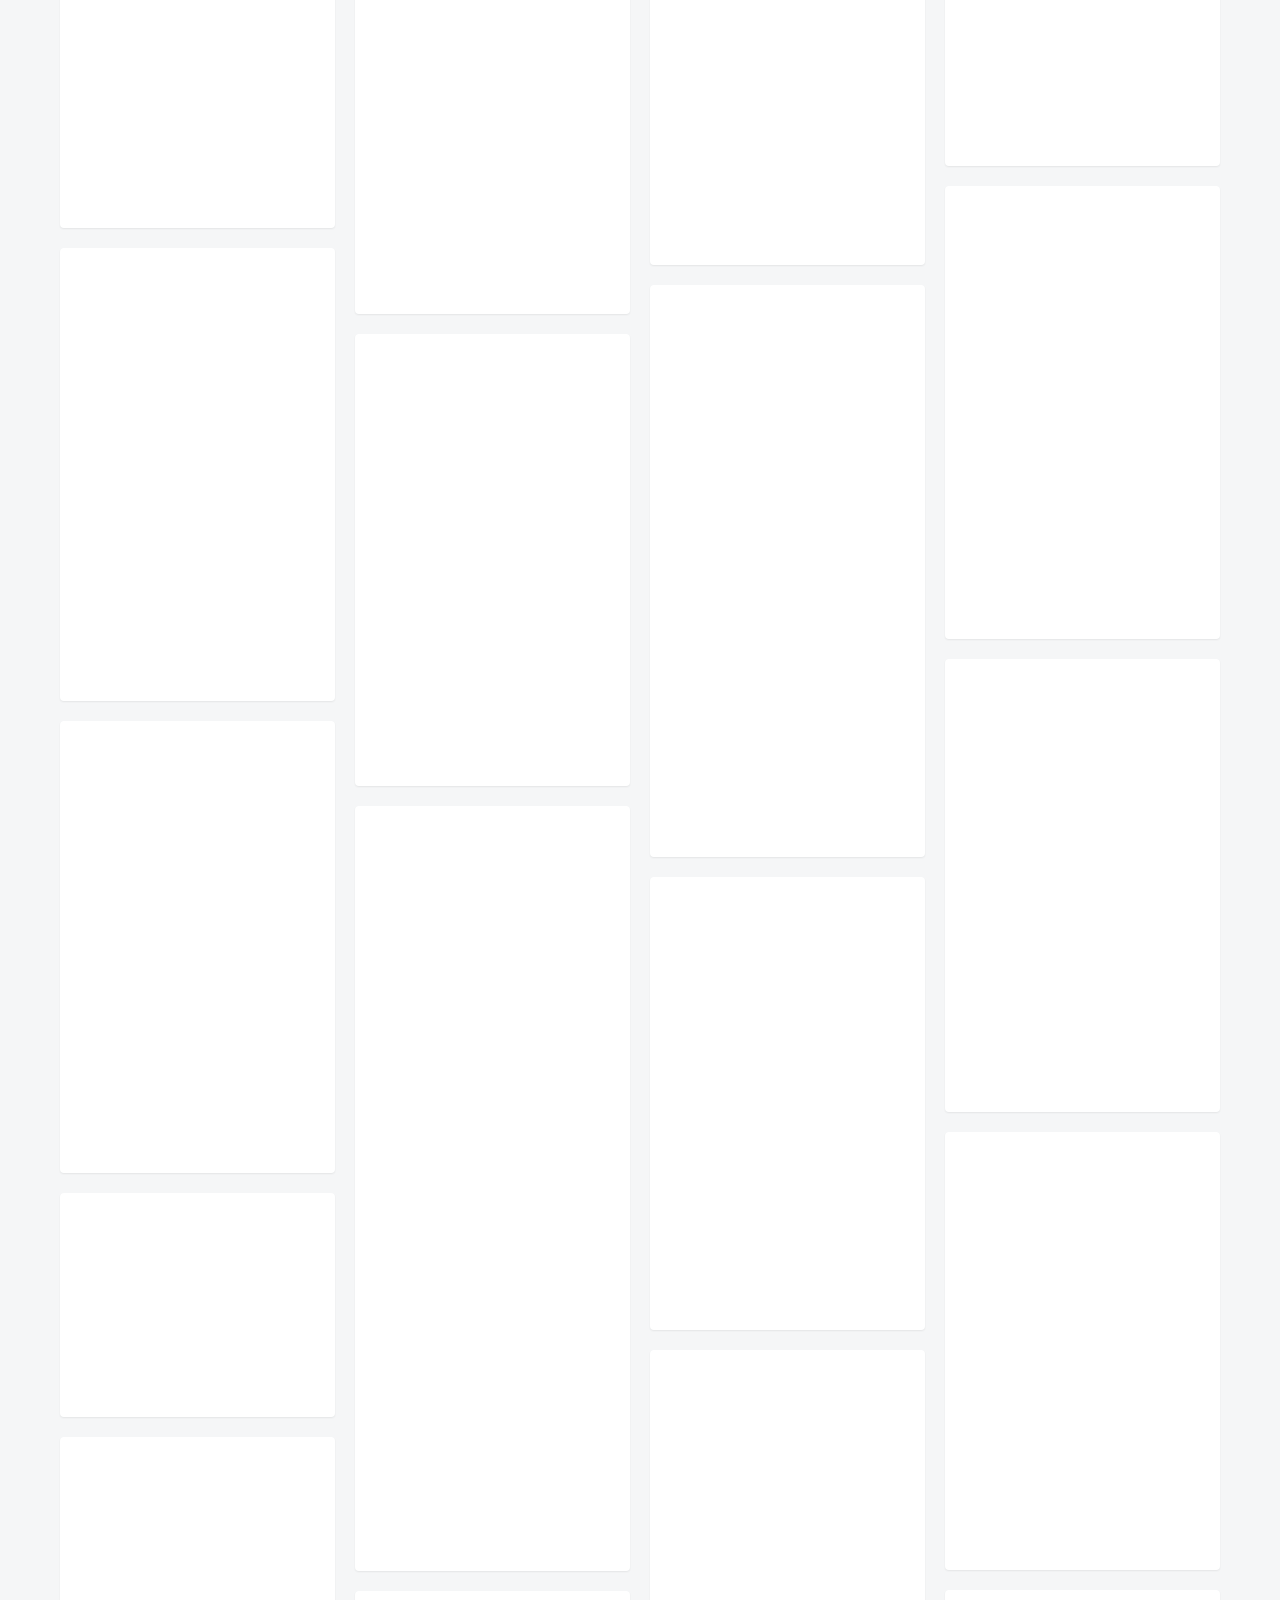
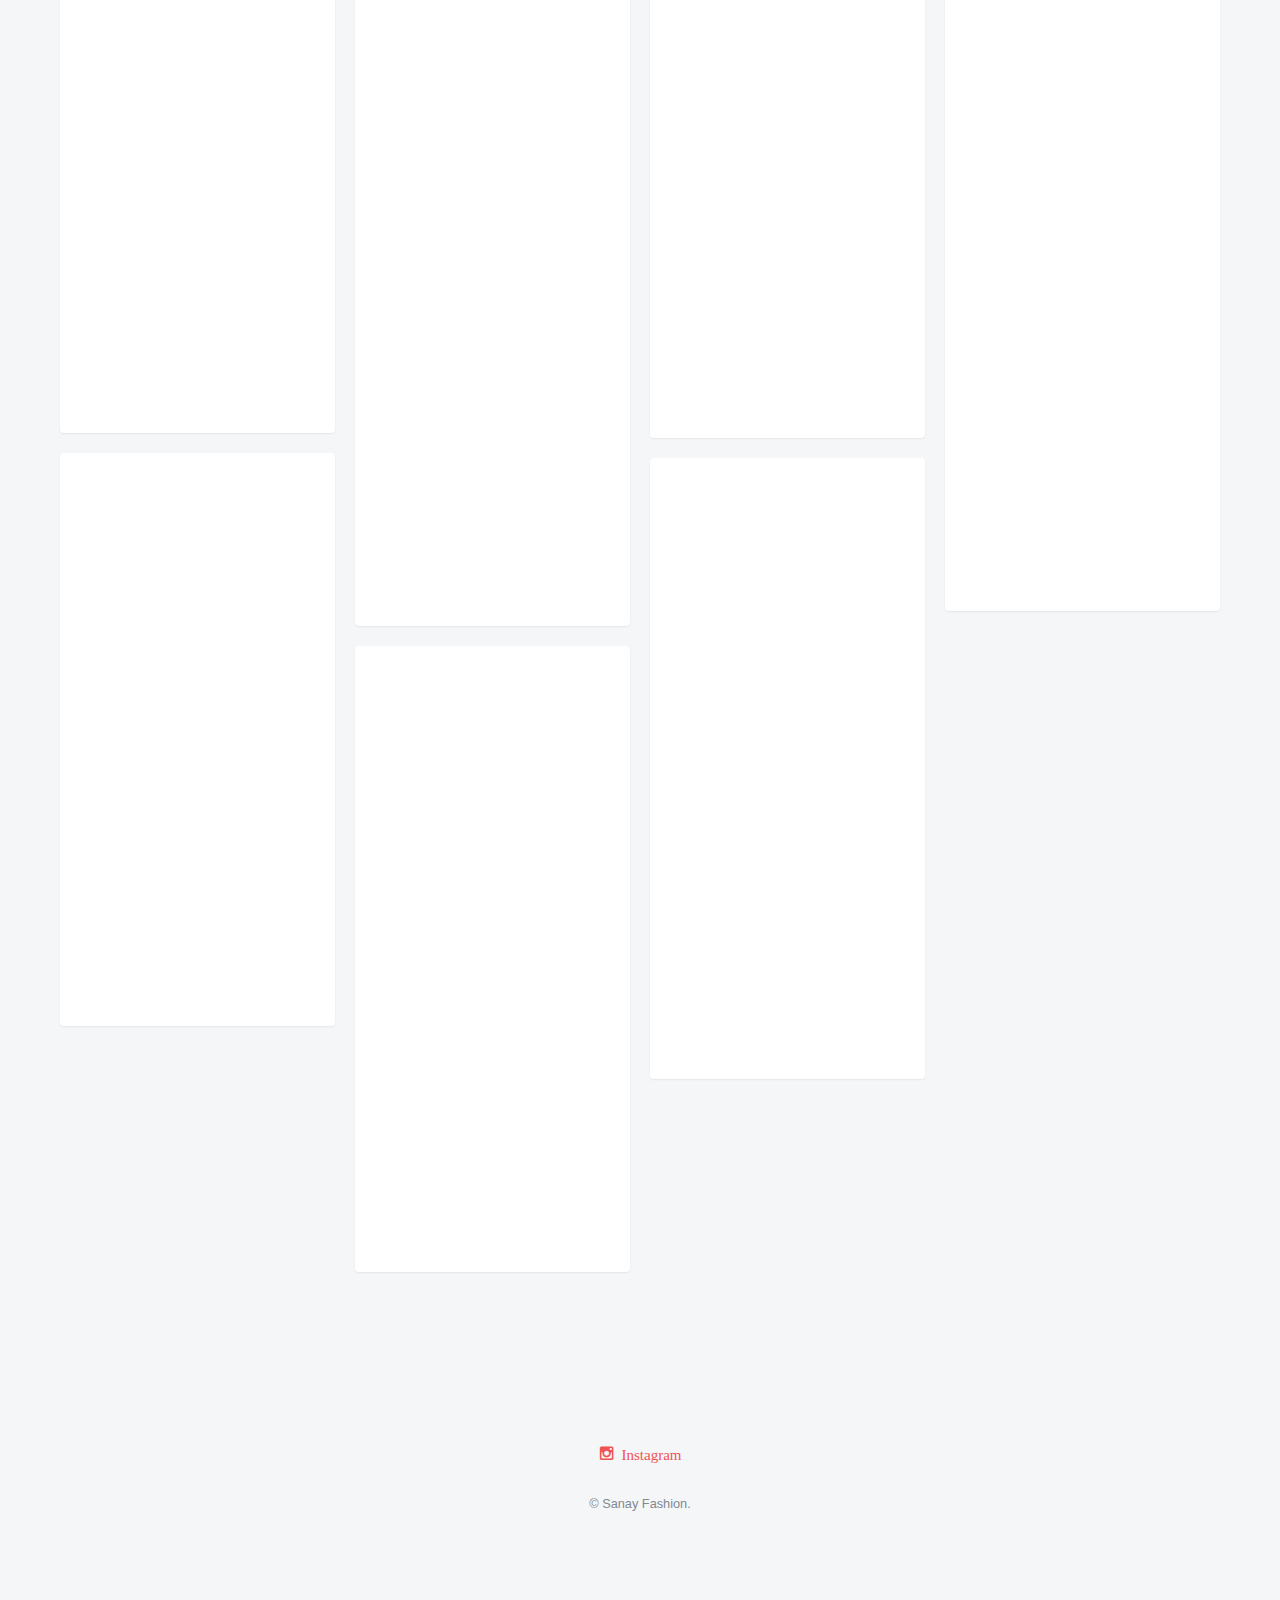
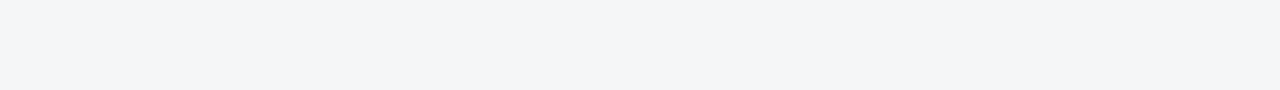
==== commit f598f3f5: "Update footer" ====
--- a/index.html
+++ b/index.html
@@ -377,9 +377,9 @@
         <div class="row row-padded">
           <div class="col-md-12 text-center">
             <p class="fh5co-social-icons">
-              <a href="#"><i class="icon-instagram"></i> Instagram</a>
+              <a href="https://instagram.com/sanay.mezon?igshid=yfy5n5e685do" target="_blank"><i class="icon-instagram"> Instagram</i></a>
             </p>
-            <p><small>&copy; Sanay Meson.</small></p>
+            <p><small>&copy; Sanay Fashion.</small></p>
           </div>
         </div>
       </div>
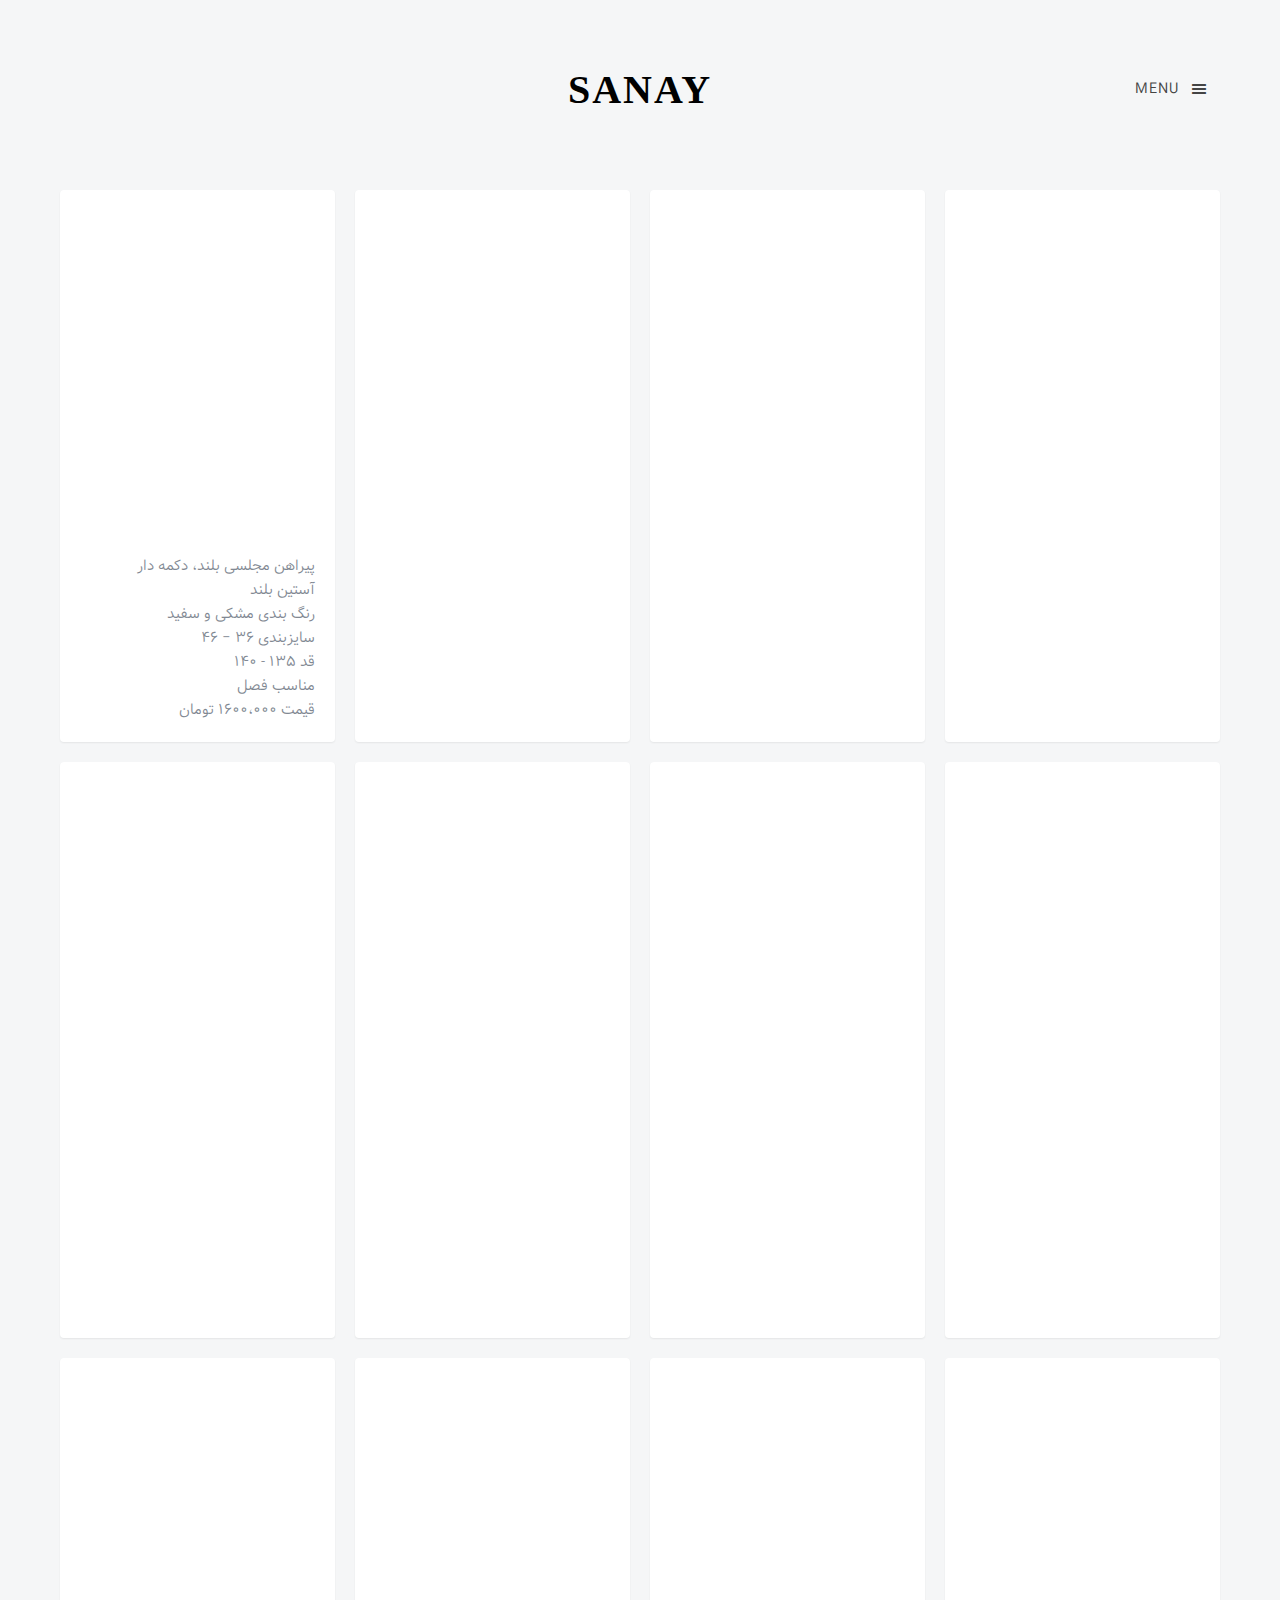
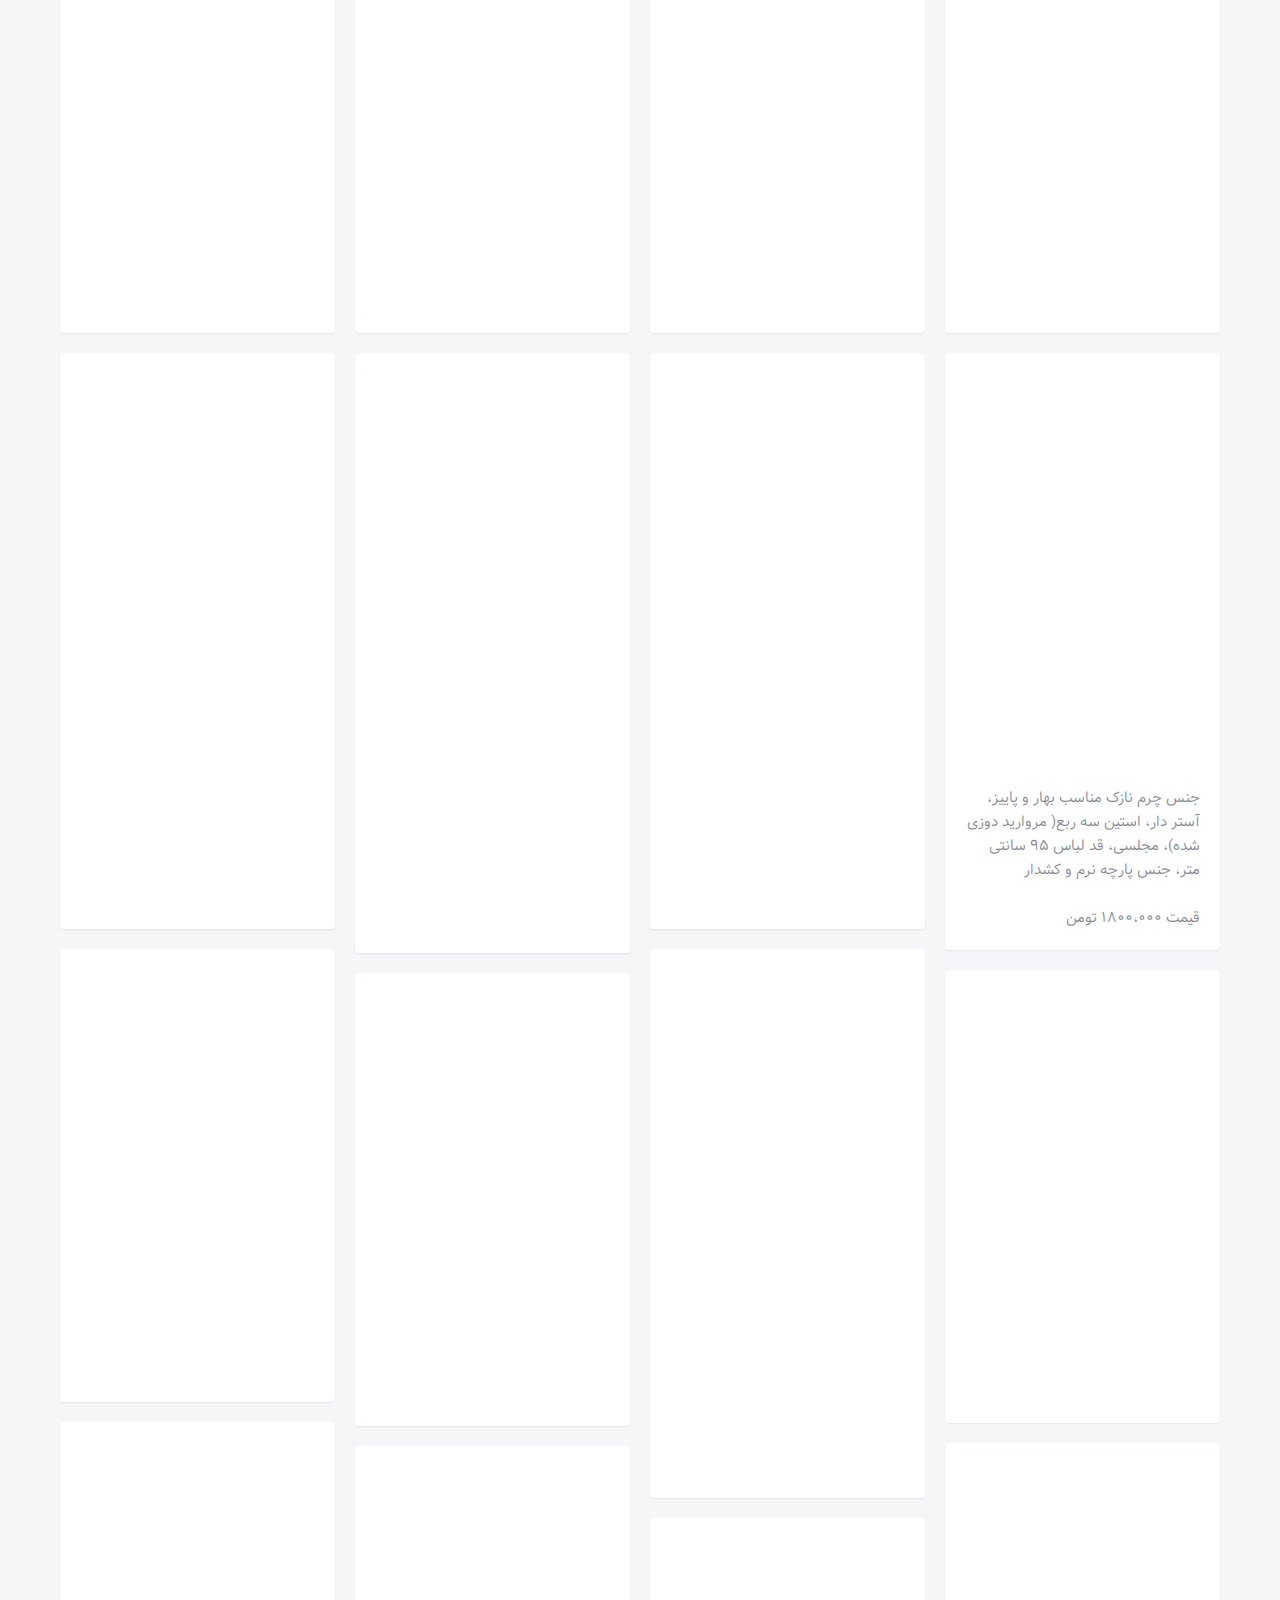
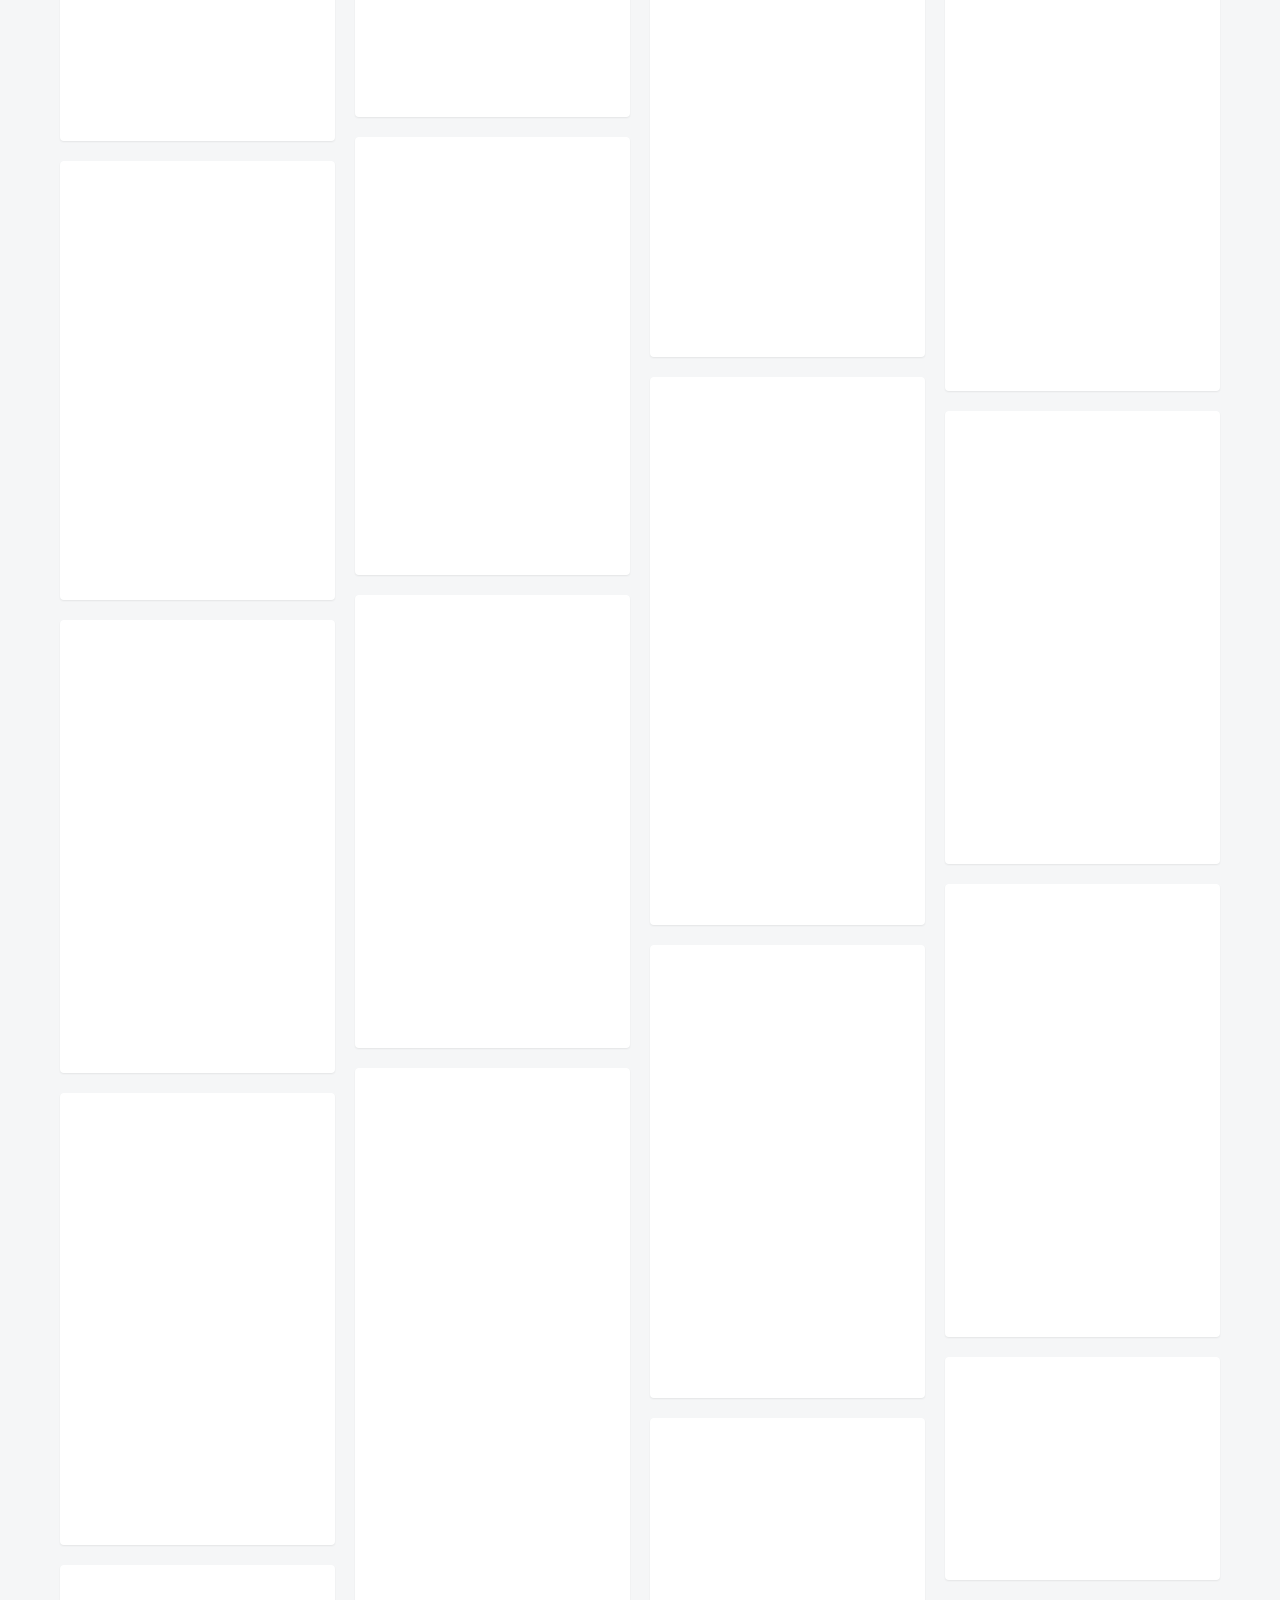
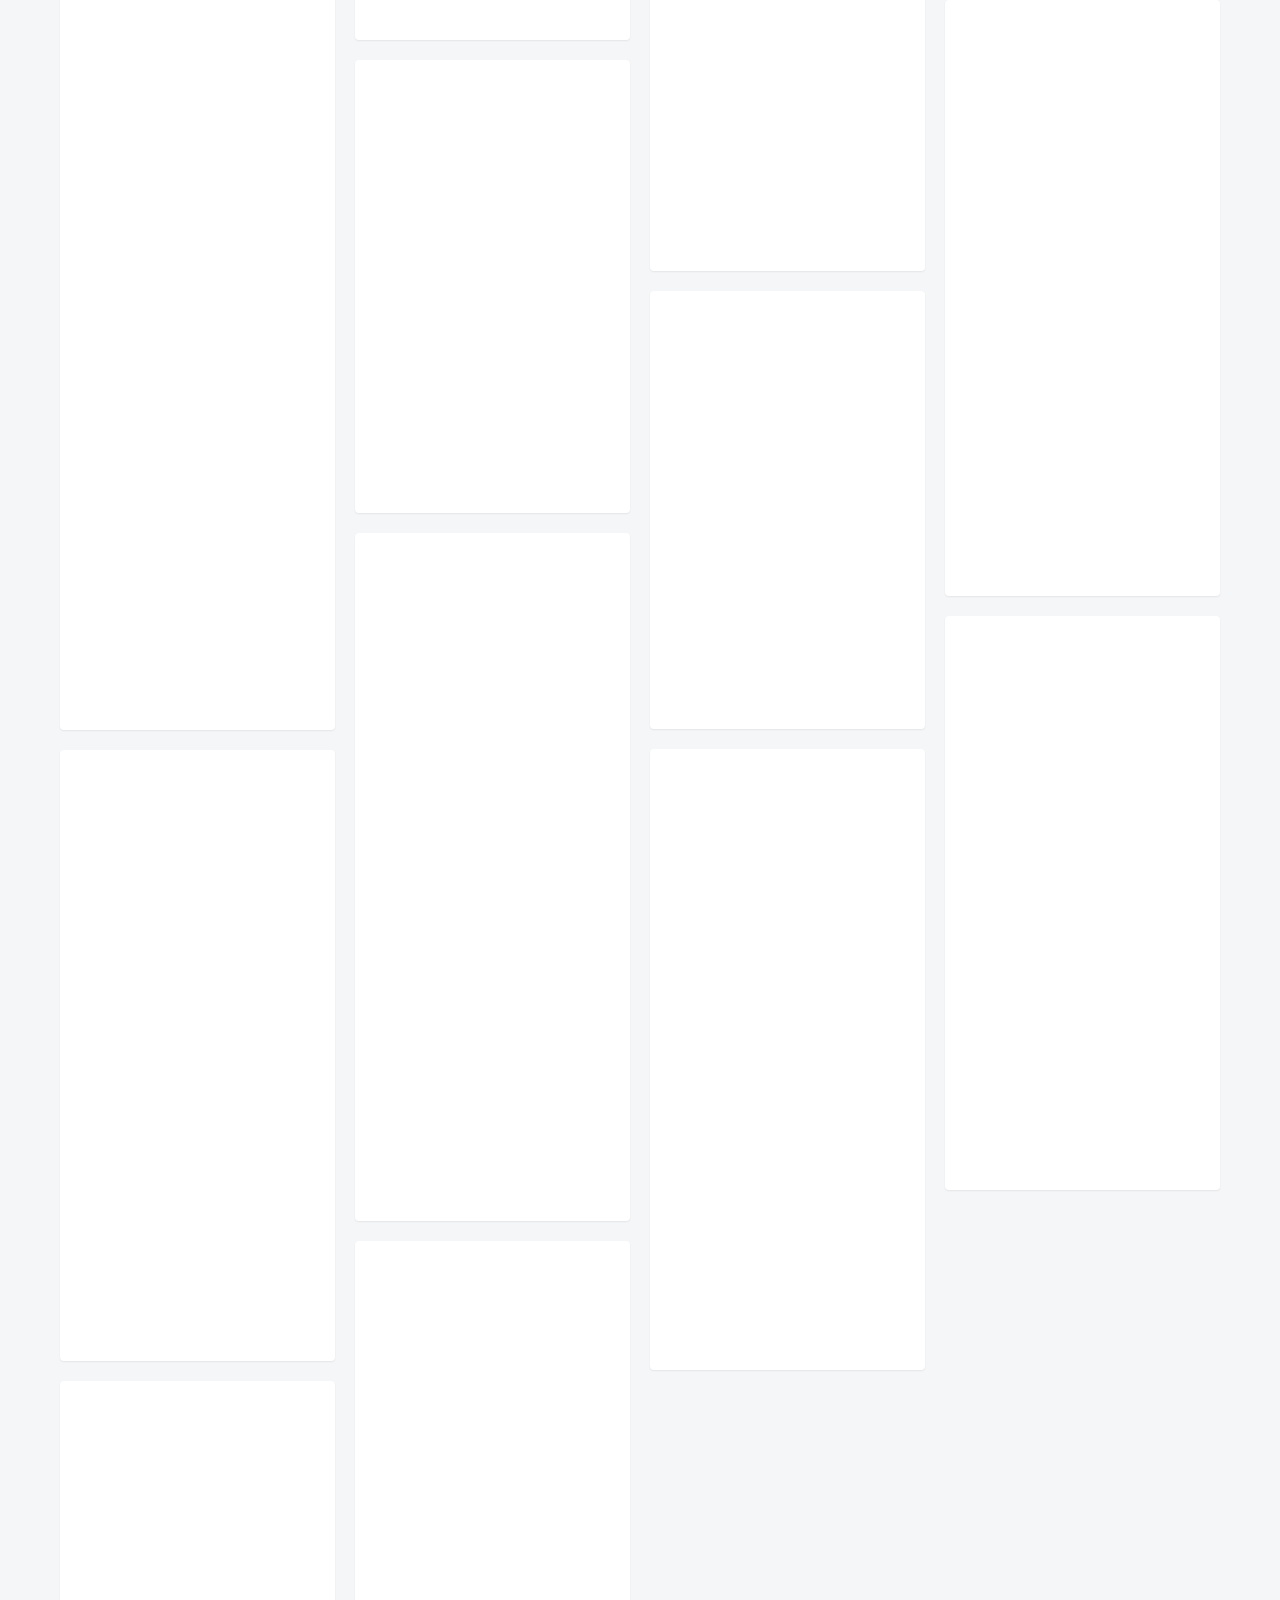
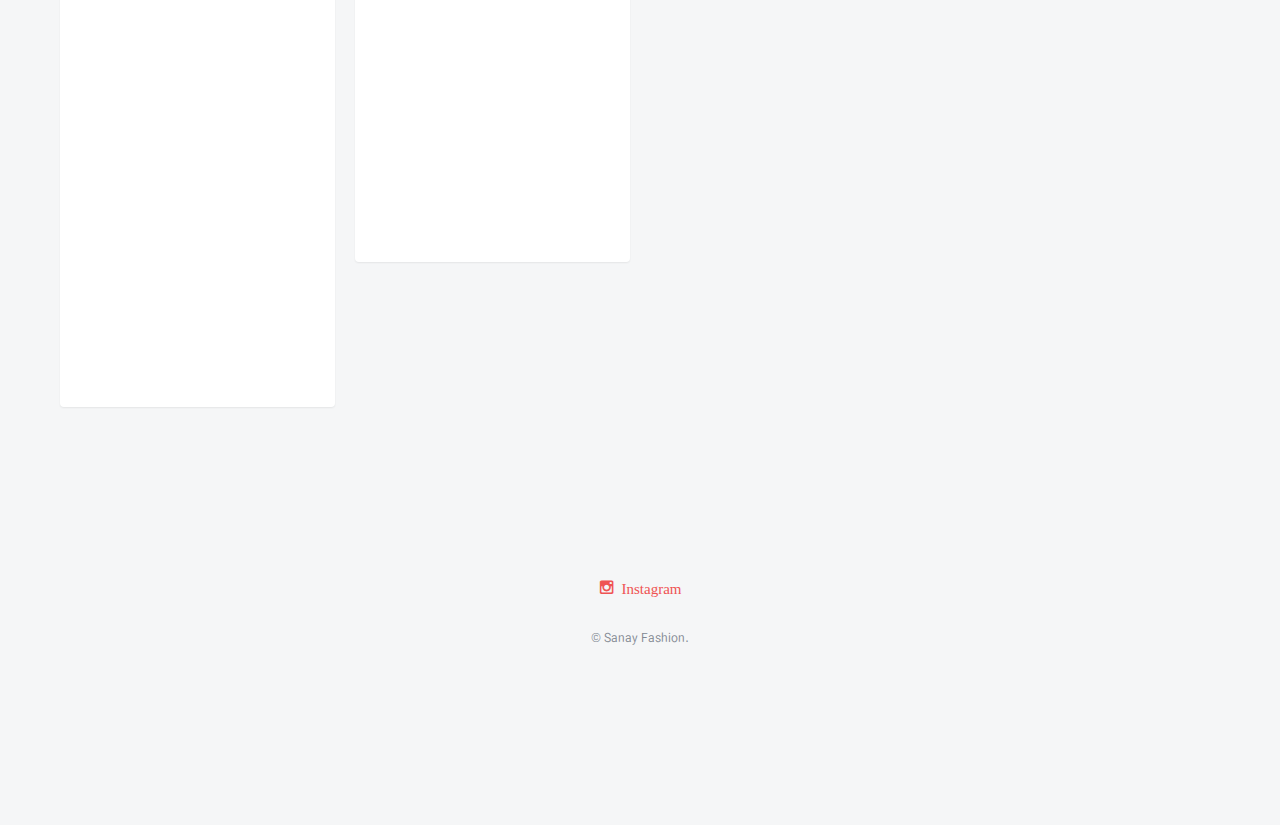
==== commit 94eec26e: "Updating website" ====
--- a/index.html
+++ b/index.html
@@ -7,7 +7,7 @@
   <head>
     <meta charset="utf-8">
     <meta http-equiv="X-UA-Compatible" content="IE=edge">
-    <title>SANAY MESON</title>
+    <title>SANAY FASHION</title>
     <meta name="viewport" content="width=device-width, initial-scale=1">
     <meta name="description" content="" />
     <meta name="keywords" content="" />
@@ -70,302 +70,519 @@
 
             <div class="item">
               <div class="animate-box">
-                <a href="images/img_1.jpg" class="image-popup fh5co-board-img" title="Lorem ipsum dolor sit amet, consectetur adipisicing elit. Explicabo, eos?"><img src="images/img_1.jpg" alt="Free HTML5 Bootstrap template"></a>
+                <a href="images/img_32.jpg" class="image-popup fh5co-board-img" ><img src="images/img_32.jpg" ></a>
               </div>
               <div class="fh5co-desc">
-                جنس چرم نازک مناسب بهار و پاییز، آستر دار، استین سه ربع( مروارید دوزی شده)، مجلسی،‌ قد لباس ۹۵  سانتی متر، جنس پارچه نرم و کشدار<br><br>
-
-                قیمت ۱۸۰۰،۰۰۰ تومن
-              </div>
-            </div>
-
-            <div class="item">
-              <div class="animate-box">
-                <a href="images/img_2.jpg" class="image-popup fh5co-board-img"><img src="images/img_2.jpg" alt="Free HTML5 Bootstrap template"></a>
-                <div class="fh5co-desc"></div>
-              </div>
-            </div>
-
-            <div class="item">
-              <div class="animate-box">
-                <a href="images/img_3.jpg" class="image-popup fh5co-board-img"><img src="images/img_3.jpg" alt="Free HTML5 Bootstrap template"></a>
-                <div class="fh5co-desc"></div>
-              </div>
-            </div>
-
-            <div class="item">
-              <div class="animate-box">
-                <a href="images/img_4.jpg" class="image-popup fh5co-board-img"><img src="images/img_4.jpg" alt="Free HTML5 Bootstrap template"></a>
-                <div class="fh5co-desc">
-                  جنس چرم نازک مناسب بهار و پاییز، آستر دار، استین بلند، مجلسی و فانتزی، قد لباس ۸۵  سانتی متر، جنس پارچه نرم و کشدار 
-                </div>
-              </div>
-            </div>
-
-            <div class="item">
-              <div class="animate-box">
-                <a href="images/img_5.jpg" class="image-popup fh5co-board-img"><img src="images/img_5.jpg" alt="Free HTML5 Bootstrap template"></a>
-                <div class="fh5co-desc"></div>
-              </div>
-            </div>
-
-            <div class="item">
-              <div class="animate-box">
-                <a href="images/img_6.jpg" class="image-popup fh5co-board-img"><img src="images/img_6.jpg" alt="Free HTML5 Bootstrap template"></a>
-                <div class="fh5co-desc">
-                  جنس چرم نازک مناسب بهار و پاییز، آستر دار، استین بلند، مجلسی و فانتزی، قد لباس ۸۵  سانتی متر، جنس پارچه نرم و کشدار 
-                </div>
-              </div>
-            </div>
-
-            <div class="item">
-              <div class="animate-box">
-                <a href="images/img_7.jpg" class="image-popup fh5co-board-img"><img src="images/img_7.jpg" alt="Free HTML5 Bootstrap template"></a>
-                <div class="fh5co-desc">برای مهمانی‌های پاییز و زمستان می‌توانید این مدل رو تن کنید.</div>
-              </div>
-            </div>
-
-            <div class="item">
-              <div class="animate-box">
-                <a href="images/img_8.jpg" class="image-popup fh5co-board-img"><img src="images/img_8.jpg" alt="Free HTML5 Bootstrap template"></a>
-                <div class="fh5co-desc"></div>
-              </div>
-            </div>
-
-            <div class="item">
-              <div class="animate-box">
-                <a href="images/img_9.jpg" class="image-popup fh5co-board-img"><img src="images/img_9.jpg" alt="Free HTML5 Bootstrap template"></a>
-                <div class="fh5co-desc">
-                  جنس فاستونی 
-                  مدل یقه انگلیسی ی طرفه
-                  آستر دار 
-                  استین بلند
-                  فرم مجلسی و رسمی
-                  جیب نما
-                  قد لباس ۸۵  سانتی متر
-                </div>
-              </div>
-            </div>
-
-            <div class="item">
-              <div class="animate-box">
-                <a href="images/img_10.jpg" class="image-popup fh5co-board-img"><img src="images/img_10.jpg" alt="Free HTML5 Bootstrap template"></a>
-                <div class="fh5co-desc"></div>
-              </div>
-            </div>
-
-            <div class="item">
-              <div class="animate-box">
-                <a href="images/img_11.jpg" class="image-popup fh5co-board-img"><img src="images/img_11.jpg" alt="Free HTML5 Bootstrap template"></a>
-                <div class="fh5co-desc"></div>
-              </div>
-            </div>
-
-            <div class="item">
-              <div class="animate-box">
-                <a href="images/img_12.jpg" class="image-popup fh5co-board-img"><img src="images/img_12.jpg" alt="Free HTML5 Bootstrap template"></a>
-                <div class="fh5co-desc">
-                  جنس چرم نازک مناسب بهار و پاییز، آستر دار، استین بلند، مجلسی و فانتزی، قد لباس ۸۵  سانتی متر، جنس پارچه نرم و کشدار 
-                </div>
-              </div>
-            </div>
-
-            <div class="item">
-              <div class="animate-box">
-                <a href="images/img_13.jpg" class="image-popup fh5co-board-img"><img src="images/img_13.jpg" alt="Free HTML5 Bootstrap template"></a>
-                <div class="fh5co-desc"></div>
-              </div>
-            </div>
-
-            <div class="item">
-              <div class="animate-box">
-                <a href="images/img_14.jpg" class="image-popup fh5co-board-img"><img src="images/img_14.jpg" alt="Free HTML5 Bootstrap template"></a>
-                <div class="fh5co-desc"></div>
-              </div>
-            </div>
-
-            <div class="item">
-              <div class="animate-box">
-                <a href="images/img_15.jpg" class="image-popup fh5co-board-img"><img src="images/img_15.jpg" alt="Free HTML5 Bootstrap template"></a>
-                  <div class="fh5co-desc"></div>
-              </div>
-            </div>
-
-            <div class="item">
-              <div class="animate-box">
-                <a href="images/img_16.jpg" class="image-popup fh5co-board-img"><img src="images/img_16.jpg" alt="Free HTML5 Bootstrap template"></a>
-                <div class="fh5co-desc"></div>
-              </div>
-            </div>
-
-            <div class="item">
-              <div class="animate-box">
-                <a href="images/img_17.jpg" class="image-popup fh5co-board-img"><img src="images/img_17.jpg" alt="Free HTML5 Bootstrap template"></a>
-                <div class="fh5co-desc"></div>
-              </div>
-            </div>
-
-            <div class="item">
-              <div class="animate-box">
-                <a href="images/img_18.jpg" class="image-popup fh5co-board-img"><img src="images/img_18.jpg" alt="Free HTML5 Bootstrap template"></a>
-                <div class="fh5co-desc"></div>
-              </div>
-            </div>
-
-            <div class="item">
-              <div class="animate-box">
-                <a href="images/img_19.jpg" class="image-popup fh5co-board-img"><img src="images/img_19.jpg" alt="Free HTML5 Bootstrap template"></a>
-                <div class="fh5co-desc">
-                  جنس کشمیر و چرم، مناسب بهار و پاییز، آستر دار، بدون استین، مجلسی و فانتزی، قد لباس سمت ۸۵  سانت وبلند ۱۰۰ سانت، مدل یقه شال فانتزی یکطرفه
-                </div>
-              </div>
-            </div>
-
-            <div class="item">
-              <div class="animate-box">
-                <a href="images/img_20.jpg" class="image-popup fh5co-board-img"><img src="images/img_20.jpg" alt="Free HTML5 Bootstrap template"></a>
-                <div class="fh5co-desc"></div>
-              </div>
-            </div>
-
-            <div class="item">
-              <div class="animate-box">
-                <a href="images/img_21.jpg" class="image-popup fh5co-board-img"><img src="images/img_21.jpg" alt="Free HTML5 Bootstrap template"></a>
-                <div class="fh5co-desc"></div>
-              </div>
-            </div>
-
-            <div class="item">
-              <div class="animate-box">
-                <a href="images/img_22.jpg" class="image-popup fh5co-board-img"><img src="images/img_22.jpg" alt="Free HTML5 Bootstrap template"></a>
-                <div class="fh5co-desc">
-
-                  جنس فاستونی  <br>
-                  مدل یقه انگلیسی ی طرفه <br>
-                  آستر دار  <br>
-                  استین بلند <br>
-                  فرم مجلسی و رسمی <br>
-                  جیب نما <br>
-                  قد لباس ۸۵  سانتی متر <br>
-                  دامن ساده استر دار <br>
-                  قد دامن ۸۵ سانتی متر  <br> <br>
-                  
-                  
-                  قیمت کت: ۱۲۵۰،۰۰۰تومان  <br>
-                  قیمت دامن : ۵۰۰،۰۰۰ تومان <br>
-                  قیمت  کت و دامن : ۱۷۵۰،۰۰۰ تومان
-
-                </div>
-              </div>
-            </div>
-
-            <div class="item">
-              <div class="animate-box">
-                <a href="images/img_23.jpg" class="image-popup fh5co-board-img"><img src="images/img_23.jpg" alt="Free HTML5 Bootstrap template"></a>
-                <div class="fh5co-desc"></div>
-              </div>
-            </div>
-
-            <div class="item">
-              <div class="animate-box">
-                <a href="images/img_24.jpg" class="image-popup fh5co-board-img"><img src="images/img_24.jpg" alt="Free HTML5 Bootstrap template"></a>
-                <div class="fh5co-desc"></div>
-              </div>
-            </div>
-
-
-            <div class="item">
-              <div class="animate-box">
-                <a href="images/img_25.jpg" class="image-popup fh5co-board-img"><img src="images/img_25.jpg" alt="Free HTML5 Bootstrap template"></a>
-                <div class="fh5co-desc">
-                  کت و شلوار مجلسی و رسمی، جنس BM باربی اعلا، تک دکمه، یقه آرشال، آستر دار، آستین بلند، قد کت ۸۰سانتی متر، 
-                  قد کت ۹۵ سانتی متر
-                  <br><br>
-                  قیمت ۲۸۵۰،۰۰۰ تومن
-                </div>
-              </div>
-            </div>
-
-            <div class="item">
-              <div class="animate-box">
-                <a href="images/img_26.jpg" class="image-popup fh5co-board-img"><img src="images/img_26.jpg" alt="Free HTML5 Bootstrap template"></a>
-                <div class="fh5co-desc">
-                  کت و شلوار مجلسی و رسمی، جنس BM باربی اعلا، تک دکمه، یقه هفت باز، آستر دار، آستین بلند، قد کت۸۵سانتی متر، 
-                  قد کت ۹۵ سانتی متر
-                  <br><br>
-                  قیمت ۲۷۰۰،۰۰۰ تومن
-                </div>
-              </div>
-            </div>
-
-            <div class="item">
-              <div class="animate-box">
-                <a href="images/img_27.jpg" class="image-popup fh5co-board-img"><img src="images/img_27.jpg" alt="Free HTML5 Bootstrap template"></a>
-                <div class="fh5co-desc">
-                  ست مانتوو شلوار بلند، جنس  سوییت (کشدار)، مناسب فصل بهار و پاییز، استین بلند، یقه آمریکایی، جلو باز و پشت چاک دار، حالت لباس ازاد
-                  قد لباس سمت ۱۲۰  سانت، قد شلوار ۹۰، حالت شلوار تنگ کمر کش
-                  <br><br>
-                  قیمت مانتو : ۱۳۰۰،۰۰۰تومان <br>
-                  قیمت شلوار:  ۱۵۰،۰۰۰ تومان <br>
-                  جمعا ۱۴۵۰،۰۰۰ تومان
-                </div>
-              </div>
-            </div>
-
-            <div class="item">
-              <div class="animate-box">
-                <a href="images/img_28.jpg" class="image-popup fh5co-board-img"><img src="images/img_28.jpg" alt="Free HTML5 Bootstrap template"></a>
-                <div class="fh5co-desc">
-                  پانچو جلو بسته، جنس دورس ضخیم، مناسب فصل بهار و پاییز، یقه سه سانت، آستین بلند، قد لباس ۸۵ قسمت کوتاه سمت بلند ۹۵، حالت ازاد (فری سایز)
-                  <br><br>
-                  قیمت : ۶۵۰،۰۰۰ تومان
-                </div>
-              </div>
-            </div>
-
-            <div class="item">
-              <div class="animate-box">
-                <a href="images/img_29.jpg" class="image-popup fh5co-board-img"><img src="images/img_29.jpg" alt="Free HTML5 Bootstrap template"></a>
-                <div class="fh5co-desc">
-                  مانتو بلند مناسب بهار و تابستان، مدل مجلسی و آزاد، قد ۱۱۸، جنس ژاکارد، استین سه ربع، بدون آستر، یقه گرد
-                  <br><br>
-                  قیمت: ۱۱۵۰،۰۰۰ تومان
-                </div>
-              </div>
-            </div>
-
-            <div class="item">
-              <div class="animate-box">
-                <a href="images/img_30.jpg" class="image-popup fh5co-board-img"><img src="images/img_30.jpg" alt="Free HTML5 Bootstrap template"></a>
-                <div class="fh5co-desc">
-                  مانتو بلند فانتزی، جلو باز، جنس کتان نازک، بدون استین، مناسب بهار و تابستان، قد ۱۲۵، جیب دار یطرفه، حالت آزاد ( فری سایز)
-                  <br><br>                    
-                  قیمت :  ۹۰۰،۰۰۰ تومان
-                </div>
-              </div>
-            </div>
-
-            <div class="item">
-              <div class="animate-box">
-                <a href="images/img_31.jpg" class="image-popup fh5co-board-img"><img src="images/img_31.jpg" alt="Free HTML5 Bootstrap template"></a>
-                <div class="fh5co-desc">
-                  شومیز، طرح آزاد، استین سه ربع، تزئین شده با نوار کتان، جنس پارچه کتان خامه دوزی، یقه گرد، مناسب فصل بهار و تابستان، قدجلو ۷۵ سانت پشت ۸۰ سانت، درز پهلو چاکدار
-                  <br><br>
-                  قیمت : ۶۸۰،۰۰۰تومان
-                </div>
-              </div>
-            </div>
-
-            <!--
-            <div class="item">
-              <div class="animate-box">
-                <a href="images/img_32.jpg" class="image-popup fh5co-board-img"><img src="images/img_32.jpg" alt="Free HTML5 Bootstrap template"></a>
-                <div class="fh5co-desc">
-
-                </div>
-              </div>
-            </div>
-            -->
+                پیراهن مجلسی بلند، دکمه دار<br>
+                آستین بلند<br>
+                رنگ بندی مشکی و سفید<br>
+                سایزبندی  ۳۶ − ۴۶<br>
+                قد ۱۳۵  -  ۱۴۰<br>
+                مناسب فصل<br>
+                قیمت ۱۶۰۰،۰۰۰ تومان
+              </div>
+            </div>
+
+            <div class="item">
+              <div class="animate-box">
+                <a href="images/img_33.jpg" class="image-popup fh5co-board-img"><img src="images/img_33.jpg" ></a>
+                <div class="fh5co-desc">
+                  پیراهن مجلسی بلند، دکمه دار<br>
+                  آستین بلند <br>
+                  رنگ بندی مشکی و سفید <br>
+                  سایزبندی ۳۶_۴۶<br>
+                  قد ۱۳۵  -  ۱۴۰<br>
+                  مناسب فصل<br>
+                  قیمت ۱۶۰۰،۰۰۰ تومان
+                </div>
+              </div>
+            </div>
+
+            <div class="item">
+              <div class="animate-box">
+                <a href="images/img_34.jpg" class="image-popup fh5co-board-img"><img src="images/img_34.jpg" ></a>
+                <div class="fh5co-desc">
+                  پیراهن مجلسی بلند <br>
+                  جنس لباس حریر، آستر دار<br>
+                  مناسب برای  خانم هایی که  اندام ظریف دارند<br>
+                  قد لباس ۱۴۰ سانتی متر<br>
+                  سایزبندی  ۳۶ − ۴۴<br>
+                  قیمت ۱۴۵۰،۰۰۰ تومان
+                </div>
+              </div>
+            </div>
+
+            <div class="item">
+              <div class="animate-box">
+                <a href="images/img_35.jpg" class="image-popup fh5co-board-img"><img src="images/img_35.jpg" ></a>
+                <div class="fh5co-desc">
+                  شومیزمجلسی، آستین سه ربع<br>
+                  جلو باز، یقه آرشال <br>
+                  جنس حریر اعلا، سنگ دوزی  شده<br>
+                  بسیار خنک و تابستونی<br>
+                  قد لباس ۶۵<br>
+                  سایزبندی ۳۶ − ۴۴ (آزاد)<br>
+                  قیمت ۶۰۰،۰۰۰ تومان<br>
+                </div>
+              </div>
+            </div>
+
+            <div class="item">
+              <div class="animate-box">
+                <a href="images/img_36.jpg" class="image-popup fh5co-board-img"><img src="images/img_36.jpg" ></a>
+                <div class="fh5co-desc">
+                  شومیز<br>
+                  آستی بلند چین دار <br>
+                  جلو باز <br>
+                  جنس پوپلین اعلا<br>
+                  بسیار خنک و تابستونی<br>
+                  قد ۶۵<br>
+                  سایزبندی ۳۶ − ۴۴<br>
+                  قیمت ۴۹۰،۰۰۰ تومان
+                </div>
+              </div>
+            </div>
+
+            <div class="item">
+              <div class="animate-box">
+                <a href="images/img_37.jpg" class="image-popup fh5co-board-img"><img src="images/img_37.jpg" ></a>
+                <div class="fh5co-desc">
+                  سارافون و شلوار <br>
+                  یقه آمریکایی شل<br>
+                  شلوار آزاد <br>
+                  قد سارافن ۸۵<br>
+                  قد شلوار ۹۰<br>
+                  سایزبندی ۳۶ − ۴۶( آزاد)<br>
+                  قیمت سارفون و شلوار ۹۰۰،۰۰۰ تومان<br>
+                  قیمت سه تیکه ۱۳۹۰،۰۰۰ تومان
+                </div>
+              </div>
+            </div>
+
+            <div class="item">
+              <div class="animate-box">
+                <a href="images/img_38.jpg" class="image-popup fh5co-board-img"><img src="images/img_38.jpg" ></a>
+                <div class="fh5co-desc">
+                  سارافون و شلوار <br>
+                  یقه آمریکایی شل<br>
+                  شلوار آزاد <br>
+                  قد سارافن ۸۵<br>
+                  قد شلوار ۹۰<br>
+                  سایزبندی ۳۶ تا ۴۶( آزاد)<br>
+                  قیمت سارفون و شلوار ۹۰۰،۰۰۰ تومان<br>
+                  قیمت سه تیکه ۱۳۹۰،۰۰۰ تومان
+                </div>
+              </div>
+            </div>
+
+            <div class="item">
+              <div class="animate-box">
+                <a href="images/img_39.jpg" class="image-popup fh5co-board-img"><img src="images/img_39.jpg" ></a>
+                <div class="fh5co-desc">
+                  پیراهن مجلسی بلند <br>
+                  ،یقه هفت باز، دامن فون<br>
+                  جنس ترکیبی ( مخمل کشدار و تور و حریر اورگانزا)<br>
+                  قد لباس ۱۴۰ سانت ( تا انتهای دنباله ۱۶۰)<br>
+                  سایزبندی  ۳۶ − ۴۸<br>
+                  قیمت ۳۲۰۰،۰۰۰ تومان
+                </div>
+              </div>
+            </div>
+
+            <div class="item">
+              <div class="animate-box">
+                <a href="images/img_40.jpg" class="image-popup fh5co-board-img"><img src="images/img_40.jpg" ></a>
+                <div class="fh5co-desc">
+                  پیراهن مجلسی بلند <br>
+                  یقه هفت باز، دامن فون<br>
+                  جنس ترکیبی ( مخمل کشدار و تور و حریر اورگانزا)<br>
+                  قد لباس ۱۴۰ سانت ( تا انتهای دنباله ۱۶۰)<br>
+                  سایزبندی  ۳۶ − ۴۸<br>
+                  قیمت ۳۲۰۰،۰۰۰ تومان
+                </div>
+              </div>
+            </div>
+
+            <div class="item">
+              <div class="animate-box">
+                <a href="images/img_41.jpg" class="image-popup fh5co-board-img"><img src="images/img_41.jpg" ></a>
+                <div class="fh5co-desc">
+                  پیراهن مجلسی بلند <br>
+                  جنس کرپ حریر <br>
+                  استر دار <br>
+                  مناسب فصل<br>
+                  قد لباس ۱۴۵ سانتی متر  <br>
+                  سایزبندی  ۳۶ − ۴۸<br><br>
+                  قیمت ۱۳۵۰،۰۰۰ تومان
+                </div>
+              </div>
+            </div>
+
+            <div class="item">
+              <div class="animate-box">
+                <a href="images/img_42.jpg" class="image-popup fh5co-board-img"><img src="images/img_42.jpg" ></a>
+                <div class="fh5co-desc">
+                 پیراهن مجلسی بلند <br>
+                  جنس کرپ حریر <br>
+                  استر دار <br>
+                  مناسب فصل<br>
+                  قد لباس ۱۴۵ سانتی متر  <br>
+                  سایزبندی  ۳۶ − ۴۸<br><br>
+                  قیمت ۱۳۵۰،۰۰۰ تومان
+                </div>
+              </div>
+            </div>
+
+            <div class="item">
+              <div class="animate-box">
+                <a href="images/img_43.jpg" class="image-popup fh5co-board-img"><img src="images/img_43.jpg" ></a>
+                <div class="fh5co-desc">
+                  شومیز مجلسی<br>
+                  جنس ساتن نازک <br>
+                  سایزبندی ۳۶ − ۴۶<br>
+                  مناسب فصل<br>
+                  قد لباس ۶۵<br><br><br>
+                  قیمت ۴۳۰،۰۰ تومان
+                </div>
+              </div>
+            </div>
+
+            <div class="item">
+              <div class="animate-box">
+                <a href="images/img_44.jpg" class="image-popup fh5co-board-img"><img src="images/img_44.jpg" ></a>
+                  <div class="fh5co-desc">
+                    پیراهن مجلسی بلند <br>
+                    دکمه دار  <br>
+                    آستین بلند <br>
+                    رنگبندی مشکی و سفید <br>
+                    سایزبندی ۳۶ − ۴۶<br>
+                    قد ۱۳۵ - ۱۴۰<br>
+                    مناسب فصل<br>
+                    قیمت ۱۶۰۰،۰۰۰ تومان
+                  </div>
+              </div>
+            </div>
+
+            <div class="item">
+              <div class="animate-box">
+                <a href="images/img_45.jpg" class="image-popup fh5co-board-img"><img src="images/img_45.jpg" ></a>
+                <div class="fh5co-desc">
+                  لباس فانتزی و مجلسی <br>
+                  طرح کت و شلوار <br>
+                  جلو بسته، آستین سه ربع<br>
+                  سایزبندی ۳۶ − ۴۶<br>
+                  جنس کرپ <br>
+                  مناسب فصل <br>
+                  قد کت نما ۸۰ سانت <br>
+                  قد شلوار ۹۰ سانت<br>
+                  قیمت ۱۲۰۰،۰۰۰ تومان<br>
+                </div>
+              </div>
+            </div>
+
+            <div class="item">
+              <div class="animate-box">
+                <a href="images/img_46.jpg" class="image-popup fh5co-board-img"><img src="images/img_46.jpg" ></a>
+                <div class="fh5co-desc">
+                  مانتو و شلوار  اسپرت<br>
+                  طرح کت <br>
+                  آزاد و جیب دار <br>
+                  یقه انگلیسی <br>
+                  قد مانتو ۸۰ سانت<br>
+                  قد شلوار ۱۰۰<br>
+                  سایزبندی ۳۶ − ۴۶ (آزاد)<br>
+                  قیمت ۹۰۰،۰۰۰ تومان
+                </div>
+              </div>
+            </div>
+
+            <div class="item">
+            <div class="animate-box">
+            <a href="images/img_1.jpg" class="image-popup fh5co-board-img" title="Lorem ipsum dolor sit amet, consectetur adipisicing elit. Explicabo, eos?"><img src="images/img_1.jpg" ></a>
+            </div>
+            <div class="fh5co-desc">
+            جنس چرم نازک مناسب بهار و پاییز، آستر دار، استین سه ربع( مروارید دوزی شده)، مجلسی،‌ قد لباس ۹۵  سانتی متر، جنس پارچه نرم و کشدار<br><br>
+            قیمت ۱۸۰۰،۰۰۰ تومن
+            </div>
+            </div>
+
+            <div class="item">
+            <div class="animate-box">
+            <a href="images/img_2.jpg" class="image-popup fh5co-board-img"><img src="images/img_2.jpg" ></a>
+            <div class="fh5co-desc"></div>
+            </div>
+            </div>
+
+            <div class="item">
+            <div class="animate-box">
+            <a href="images/img_3.jpg" class="image-popup fh5co-board-img"><img src="images/img_3.jpg" ></a>
+            <div class="fh5co-desc"></div>
+            </div>
+            </div>
+
+            <div class="item">
+            <div class="animate-box">
+            <a href="images/img_4.jpg" class="image-popup fh5co-board-img"><img src="images/img_4.jpg" ></a>
+            <div class="fh5co-desc">
+              جنس چرم نازک مناسب بهار و پاییز، آستر دار، استین بلند، مجلسی و فانتزی، قد لباس ۸۵  سانتی متر، جنس پارچه نرم و کشدار 
+            </div>
+            </div>
+            </div>
+
+            <div class="item">
+            <div class="animate-box">
+            <a href="images/img_5.jpg" class="image-popup fh5co-board-img"><img src="images/img_5.jpg" ></a>
+            <div class="fh5co-desc"></div>
+            </div>
+            </div>
+
+            <div class="item">
+            <div class="animate-box">
+            <a href="images/img_6.jpg" class="image-popup fh5co-board-img"><img src="images/img_6.jpg" ></a>
+            <div class="fh5co-desc">
+              جنس چرم نازک مناسب بهار و پاییز، آستر دار، استین بلند، مجلسی و فانتزی، قد لباس ۸۵  سانتی متر، جنس پارچه نرم و کشدار 
+            </div>
+            </div>
+            </div>
+
+            <div class="item">
+            <div class="animate-box">
+            <a href="images/img_7.jpg" class="image-popup fh5co-board-img"><img src="images/img_7.jpg" ></a>
+            <div class="fh5co-desc">برای مهمانی‌های پاییز و زمستان می‌توانید این مدل رو تن کنید.</div>
+            </div>
+            </div>
+
+            <div class="item">
+            <div class="animate-box">
+            <a href="images/img_8.jpg" class="image-popup fh5co-board-img"><img src="images/img_8.jpg" ></a>
+            <div class="fh5co-desc"></div>
+            </div>
+            </div>
+
+            <div class="item">
+            <div class="animate-box">
+            <a href="images/img_9.jpg" class="image-popup fh5co-board-img"><img src="images/img_9.jpg" ></a>
+            <div class="fh5co-desc">
+              جنس فاستونی 
+              مدل یقه انگلیسی ی طرفه
+              آستر دار 
+              استین بلند
+              فرم مجلسی و رسمی
+              جیب نما
+              قد لباس ۸۵  سانتی متر
+            </div>
+            </div>
+            </div>
+
+            <div class="item">
+            <div class="animate-box">
+            <a href="images/img_10.jpg" class="image-popup fh5co-board-img"><img src="images/img_10.jpg" ></a>
+            <div class="fh5co-desc"></div>
+            </div>
+            </div>
+
+            <div class="item">
+            <div class="animate-box">
+            <a href="images/img_11.jpg" class="image-popup fh5co-board-img"><img src="images/img_11.jpg" ></a>
+            <div class="fh5co-desc"></div>
+            </div>
+            </div>
+
+            <div class="item">
+            <div class="animate-box">
+            <a href="images/img_12.jpg" class="image-popup fh5co-board-img"><img src="images/img_12.jpg" ></a>
+            <div class="fh5co-desc">
+              جنس چرم نازک مناسب بهار و پاییز، آستر دار، استین بلند، مجلسی و فانتزی، قد لباس ۸۵  سانتی متر، جنس پارچه نرم و کشدار 
+            </div>
+            </div>
+            </div>
+
+            <div class="item">
+            <div class="animate-box">
+            <a href="images/img_13.jpg" class="image-popup fh5co-board-img"><img src="images/img_13.jpg" ></a>
+            <div class="fh5co-desc"></div>
+            </div>
+            </div>
+
+            <div class="item">
+            <div class="animate-box">
+            <a href="images/img_14.jpg" class="image-popup fh5co-board-img"><img src="images/img_14.jpg" ></a>
+            <div class="fh5co-desc"></div>
+            </div>
+            </div>
+
+            <div class="item">
+            <div class="animate-box">
+            <a href="images/img_15.jpg" class="image-popup fh5co-board-img"><img src="images/img_15.jpg" ></a>
+              <div class="fh5co-desc"></div>
+            </div>
+            </div>
+
+            <div class="item">
+            <div class="animate-box">
+            <a href="images/img_16.jpg" class="image-popup fh5co-board-img"><img src="images/img_16.jpg" ></a>
+            <div class="fh5co-desc"></div>
+            </div>
+            </div>
+
+            <div class="item">
+            <div class="animate-box">
+            <a href="images/img_17.jpg" class="image-popup fh5co-board-img"><img src="images/img_17.jpg" ></a>
+            <div class="fh5co-desc"></div>
+            </div>
+            </div>
+
+            <div class="item">
+            <div class="animate-box">
+            <a href="images/img_18.jpg" class="image-popup fh5co-board-img"><img src="images/img_18.jpg" ></a>
+            <div class="fh5co-desc"></div>
+            </div>
+            </div>
+
+            <div class="item">
+            <div class="animate-box">
+            <a href="images/img_19.jpg" class="image-popup fh5co-board-img"><img src="images/img_19.jpg" ></a>
+            <div class="fh5co-desc">
+              جنس کشمیر و چرم، مناسب بهار و پاییز، آستر دار، بدون استین، مجلسی و فانتزی، قد لباس سمت ۸۵  سانت وبلند ۱۰۰ سانت، مدل یقه شال فانتزی یکطرفه
+            </div>
+            </div>
+            </div>
+
+            <div class="item">
+            <div class="animate-box">
+            <a href="images/img_20.jpg" class="image-popup fh5co-board-img"><img src="images/img_20.jpg" ></a>
+            <div class="fh5co-desc"></div>
+            </div>
+            </div>
+
+            <div class="item">
+            <div class="animate-box">
+            <a href="images/img_21.jpg" class="image-popup fh5co-board-img"><img src="images/img_21.jpg" ></a>
+            <div class="fh5co-desc"></div>
+            </div>
+            </div>
+
+            <div class="item">
+            <div class="animate-box">
+            <a href="images/img_22.jpg" class="image-popup fh5co-board-img"><img src="images/img_22.jpg" ></a>
+            <div class="fh5co-desc">
+
+              جنس فاستونی  <br>
+              مدل یقه انگلیسی ی طرفه <br>
+              آستر دار  <br>
+              استین بلند <br>
+              فرم مجلسی و رسمی <br>
+              جیب نما <br>
+              قد لباس ۸۵  سانتی متر <br>
+              دامن ساده استر دار <br>
+              قد دامن ۸۵ سانتی متر  <br> <br>
+              
+              
+              قیمت کت: ۱۲۵۰،۰۰۰تومان  <br>
+              قیمت دامن : ۵۰۰،۰۰۰ تومان <br>
+              قیمت  کت و دامن : ۱۷۵۰،۰۰۰ تومان
+
+            </div>
+            </div>
+            </div>
+
+            <div class="item">
+            <div class="animate-box">
+            <a href="images/img_23.jpg" class="image-popup fh5co-board-img"><img src="images/img_23.jpg" ></a>
+            <div class="fh5co-desc"></div>
+            </div>
+            </div>
+
+            <div class="item">
+            <div class="animate-box">
+            <a href="images/img_24.jpg" class="image-popup fh5co-board-img"><img src="images/img_24.jpg" ></a>
+            <div class="fh5co-desc"></div>
+            </div>
+            </div>
+
+
+            <div class="item">
+            <div class="animate-box">
+            <a href="images/img_25.jpg" class="image-popup fh5co-board-img"><img src="images/img_25.jpg" ></a>
+            <div class="fh5co-desc">
+              کت و شلوار مجلسی و رسمی، جنس BM باربی اعلا، تک دکمه، یقه آرشال، آستر دار، آستین بلند، قد کت ۸۰سانتی متر، 
+              قد کت ۹۵ سانتی متر
+              <br><br>
+              قیمت ۲۸۵۰،۰۰۰ تومن
+            </div>
+            </div>
+            </div>
+
+            <div class="item">
+            <div class="animate-box">
+            <a href="images/img_26.jpg" class="image-popup fh5co-board-img"><img src="images/img_26.jpg" ></a>
+            <div class="fh5co-desc">
+              کت و شلوار مجلسی و رسمی، جنس BM باربی اعلا، تک دکمه، یقه هفت باز، آستر دار، آستین بلند، قد کت۸۵سانتی متر، 
+              قد کت ۹۵ سانتی متر
+              <br><br>
+              قیمت ۲۷۰۰،۰۰۰ تومن
+            </div>
+            </div>
+            </div>
+
+            <div class="item">
+            <div class="animate-box">
+            <a href="images/img_27.jpg" class="image-popup fh5co-board-img"><img src="images/img_27.jpg" ></a>
+            <div class="fh5co-desc">
+              ست مانتوو شلوار بلند، جنس  سوییت (کشدار)، مناسب فصل بهار و پاییز، استین بلند، یقه آمریکایی، جلو باز و پشت چاک دار، حالت لباس ازاد
+              قد لباس سمت ۱۲۰  سانت، قد شلوار ۹۰، حالت شلوار تنگ کمر کش
+              <br><br>
+              قیمت مانتو : ۱۳۰۰،۰۰۰تومان <br>
+              قیمت شلوار:  ۱۵۰،۰۰۰ تومان <br>
+              جمعا ۱۴۵۰،۰۰۰ تومان
+            </div>
+            </div>
+            </div>
+
+            <div class="item">
+            <div class="animate-box">
+            <a href="images/img_28.jpg" class="image-popup fh5co-board-img"><img src="images/img_28.jpg" ></a>
+            <div class="fh5co-desc">
+              پانچو جلو بسته، جنس دورس ضخیم، مناسب فصل بهار و پاییز، یقه سه سانت، آستین بلند، قد لباس ۸۵ قسمت کوتاه سمت بلند ۹۵، حالت ازاد (فری سایز)
+              <br><br>
+              قیمت : ۶۵۰،۰۰۰ تومان
+            </div>
+            </div>
+            </div>
+
+            <div class="item">
+            <div class="animate-box">
+            <a href="images/img_29.jpg" class="image-popup fh5co-board-img"><img src="images/img_29.jpg" ></a>
+            <div class="fh5co-desc">
+              مانتو بلند مناسب بهار و تابستان، مدل مجلسی و آزاد، قد ۱۱۸، جنس ژاکارد، استین سه ربع، بدون آستر، یقه گرد
+              <br><br>
+              قیمت: ۱۱۵۰،۰۰۰ تومان
+            </div>
+            </div>
+            </div>
+
+            <div class="item">
+            <div class="animate-box">
+            <a href="images/img_30.jpg" class="image-popup fh5co-board-img"><img src="images/img_30.jpg" ></a>
+            <div class="fh5co-desc">
+              مانتو بلند فانتزی، جلو باز، جنس کتان نازک، بدون استین، مناسب بهار و تابستان، قد ۱۲۵، جیب دار یطرفه، حالت آزاد ( فری سایز)
+              <br><br>                    
+              قیمت :  ۹۰۰،۰۰۰ تومان
+            </div>
+            </div>
+            </div>
+
+            <div class="item">
+            <div class="animate-box">
+            <a href="images/img_31.jpg" class="image-popup fh5co-board-img"><img src="images/img_31.jpg" ></a>
+            <div class="fh5co-desc">
+              شومیز، طرح آزاد، استین سه ربع، تزئین شده با نوار کتان، جنس پارچه کتان خامه دوزی، یقه گرد، مناسب فصل بهار و تابستان، قدجلو ۷۵ سانت پشت ۸۰ سانت، درز پهلو چاکدار
+              <br><br>
+              قیمت : ۶۸۰،۰۰۰تومان
+            </div>
+            </div>
+            </div>
+
 
           </div>
         </div>
--- a/css/style.css
+++ b/css/style.css
@@ -6,6 +6,43 @@
   font-weight: normal;
   font-style: normal;
 }
+@font-face {
+  font-family: 'vazir';
+  font-style: normal;
+  font-weight: 100;
+  src: url("../fonts/fonts/Vazir-Thin.eot");
+  src: url("../fonts/fonts/Vazir-Thin.woff") format("woff"),
+    url("../fonts/fonts/Vazir-Thin.ttf") format("ttf"),
+    url("../fonts/fonts/Vazir-Thin.woff2") format("woff2");
+}
+@font-face {
+  font-family: 'vazir';
+  font-style: normal;
+  font-weight: 300;
+  src: url("../fonts/fonts/Vazir-Light.eot");
+  src: url("../fonts/fonts/Vazir-Light.woff") format("woff"),
+    url("../fonts/fonts/Vazir-Light.ttf") format("ttf"),
+    url("../fonts/fonts/Vazir-Light.woff2") format("woff2");
+}
+
+@font-face {
+  font-family: 'vazir';
+  font-style: normal;
+  font-weight: 400;
+  src: url("../fonts/fonts/Vazir-Regular.eot");
+  src: url("../fonts/fonts/Vazir-Regular.woff") format("woff"),
+    url("../fonts/fonts/Vazir-Regular.ttf") format("ttf"),
+    url("../fonts/fonts/Vazir-Regular.woff2") format("woff2");
+}
+@font-face {
+  font-family: 'vazir';
+  font-style: normal;
+  font-weight: 950;
+  src: url("../fonts/fonts/Vazir-Black.eot");
+  src: url("../fonts/fonts/Vazir-Black.woff") format("woff"),
+    url("../fonts/fonts/Vazir-Black.ttf") format("ttf"),
+    url("../fonts/fonts/Vazir-Black.woff2") format("woff2");
+}
 /*!
  * Bootstrap v3.3.5 (http://getbootstrap.com)
  * Copyright 2011-2015 Twitter, Inc.
@@ -13,7 +50,7 @@
  */
 /*! normalize.css v3.0.3 | MIT License | github.com/necolas/normalize.css */
 html {
-  font-family: sans-serif;
+  font-family: 'vazir';
   -ms-text-size-adjust: 100%;
   -webkit-text-size-adjust: 100%;
 }
@@ -133,7 +170,7 @@
 kbd,
 pre,
 samp {
-  font-family: monospace, monospace;
+  font-family: 'vazir';
   font-size: 1em;
 }
 
@@ -327,7 +364,7 @@
 }
 
 .nazanin {
-  font-family: nazanin;
+  font-family: 'vazir';
 }
 
 
@@ -1411,7 +1448,7 @@
 }
 
 body {
-  font-family: "Helvetica Neue", Helvetica, Arial, sans-serif;
+  font-family: 'vazir';
   font-size: 14px;
   line-height: 1.42857;
   color: #333333;
@@ -1422,7 +1459,7 @@
 button,
 select,
 textarea {
-  font-family: inherit;
+  font-family: 'vazir';
   font-size: inherit;
   line-height: inherit;
 }
@@ -1510,7 +1547,7 @@
 
 h1, h2, h3, h4, h5, h6,
 .h1, .h2, .h3, .h4, .h5, .h6 {
-  font-family: inherit;
+  font-family: 'vazir';
   font-weight: 500;
   line-height: 1.1;
   color: inherit;
@@ -1895,7 +1932,7 @@
 kbd,
 pre,
 samp {
-  font-family: Menlo, Monaco, Consolas, "Courier New", monospace;
+  font-family: 'vazir';
 }
 
 code {
@@ -6556,7 +6593,7 @@
   position: absolute;
   z-index: 1070;
   display: block;
-  font-family: "Helvetica Neue", Helvetica, Arial, sans-serif;
+  font-family: 'vazir';
   font-style: normal;
   font-weight: normal;
   letter-spacing: normal;
@@ -6678,7 +6715,7 @@
   display: none;
   max-width: 276px;
   padding: 1px;
-  font-family: "Helvetica Neue", Helvetica, Arial, sans-serif;
+  font-family: 'vazir';
   font-style: normal;
   font-weight: normal;
   letter-spacing: normal;
@@ -6951,7 +6988,7 @@
   width: 20px;
   height: 20px;
   line-height: 1;
-  font-family: serif;
+  font-family: 'vazir';
 }
 .carousel-control .icon-prev:before {
   content: '\2039';
@@ -7339,7 +7376,7 @@
 }
 /* Template Style =========== */
 body {
-  font-family: "Roboto", arial, sans-serif;
+  font-family: 'vazir';
   font-weight: 300;
   font-size: 15px;
   line-height: 26px;
@@ -7362,7 +7399,7 @@
 
 h1, h2, h3, h4, h5, h6 {
   color: #000;
-  font-family: "Montserrat", arial, sans-serif;
+  font-family: 'vazir';
 }
 
 ::-webkit-selection {
@@ -7447,7 +7484,7 @@
   text-transform: uppercase;
   font-size: 15px;
   letter-spacing: 2px;
-  font-family: "Montserrat", arial, sans-serif;
+  font-family: 'vazir';
   z-index: 99;
   float: left;
   color: #444;
@@ -7486,7 +7523,7 @@
   text-transform: uppercase;
   float: right;
   margin-top: 16px;
-  font-family: "Montserrat", arial, sans-serif;
+  font-family: 'vazir';
   color: #444;
 }
 .fh5co-menu-btn i {
@@ -7539,7 +7576,7 @@
   text-transform: uppercase;
   color: #000;
   font-weight: normal;
-  font-family: "Montserrat", arial, sans-serif;
+  font-family: 'vazir';
 }
 #fh5co-header > .navbar li a > span .border {
   display: block;
@@ -7603,7 +7640,7 @@
   text-transform: uppercase;
   letter-spacing: 2px;
   font-size: 40px;
-  font-family: "Montserrat", arial, sans-serif;
+  font-family: 'vazir';
   color: #000;
 }
 #fh5co-header .navbar-brand:hover {
@@ -7709,14 +7746,14 @@
 }
 #fh5co-board .item .fh5co-desc {
   padding: 20px;
-  float: left;
+  float: right;
   line-height: 24px;
 
   text-align: right;
   direction: rtl;
 }
 #fh5co-board .item .fh5co-item-title {
-  font-family: "Montserrat", arial, sans-serif;
+  font-family: 'vazir';
   font-size: 17px;
   line-height: 24px;
   margin: 0;
@@ -7841,7 +7878,7 @@
   box-shadow: none !important;
   border: 2px solid #444;
   background: transparent;
-  font-family: "Montserrat", arial, sans-serif;
+  font-family: 'vazir';
 }
 .form-control:hover, .form-control:focus, .form-control:active {
   outline: none;
@@ -7895,7 +7932,7 @@
   margin-bottom: 20px;
 }
 #fh5co-footer .fh5co-footer-logo {
-  font-family: "Montserrat", arial, sans-serif;
+  font-family: 'vazir';
   font-size: 30px;
   color: #ccc;
   margin-bottom: 30px;
@@ -7925,7 +7962,7 @@
   line-height: 20px;
 }
 .fh5co-list-check li:before {
-  font-family: 'icomoon';
+  font-family: 'icomoon', vazir;
   speak: none;
   font-style: normal;
   font-weight: normal;
@@ -8244,7 +8281,7 @@
   font-size: 30px;
   line-height: 42px;
   font-weight: 100;
-  font-family: "Roboto", arial, sans-serif;
+  font-family: 'vazir';
 }
 
 .js .to-animate {
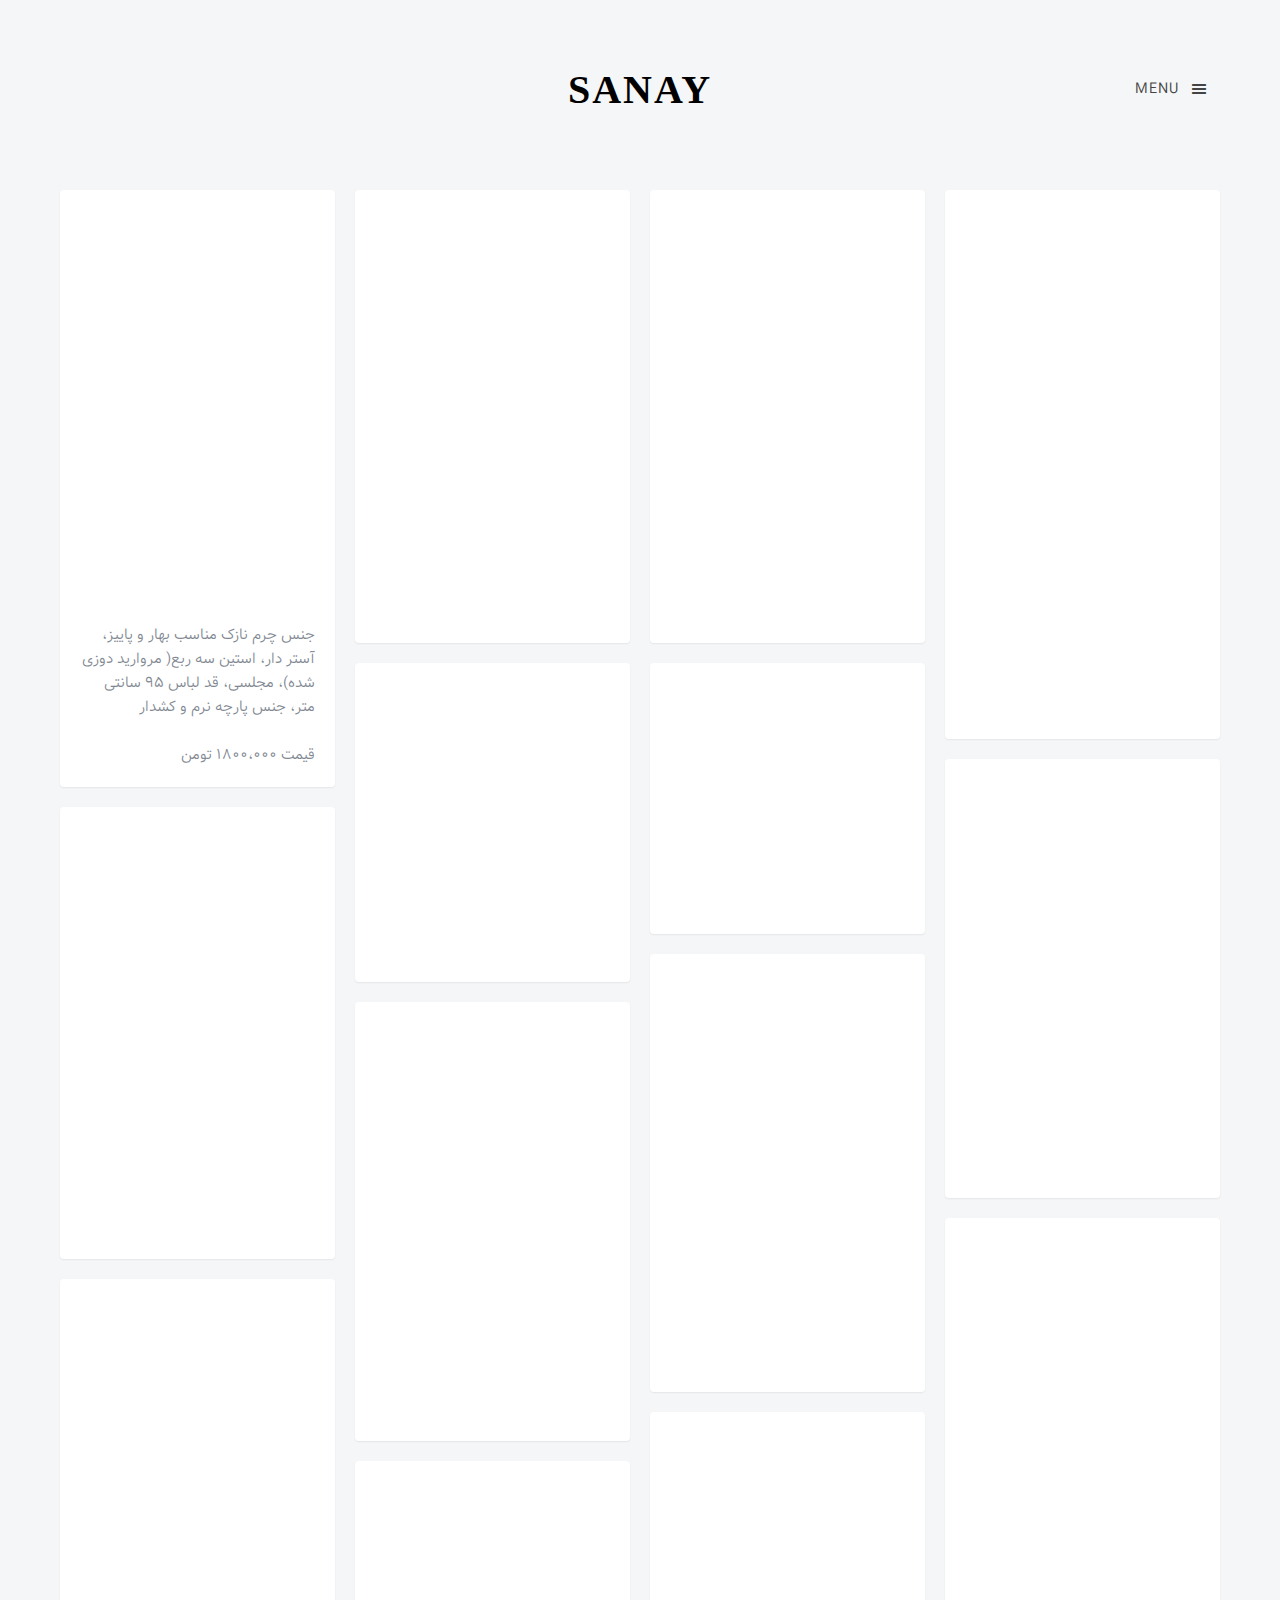
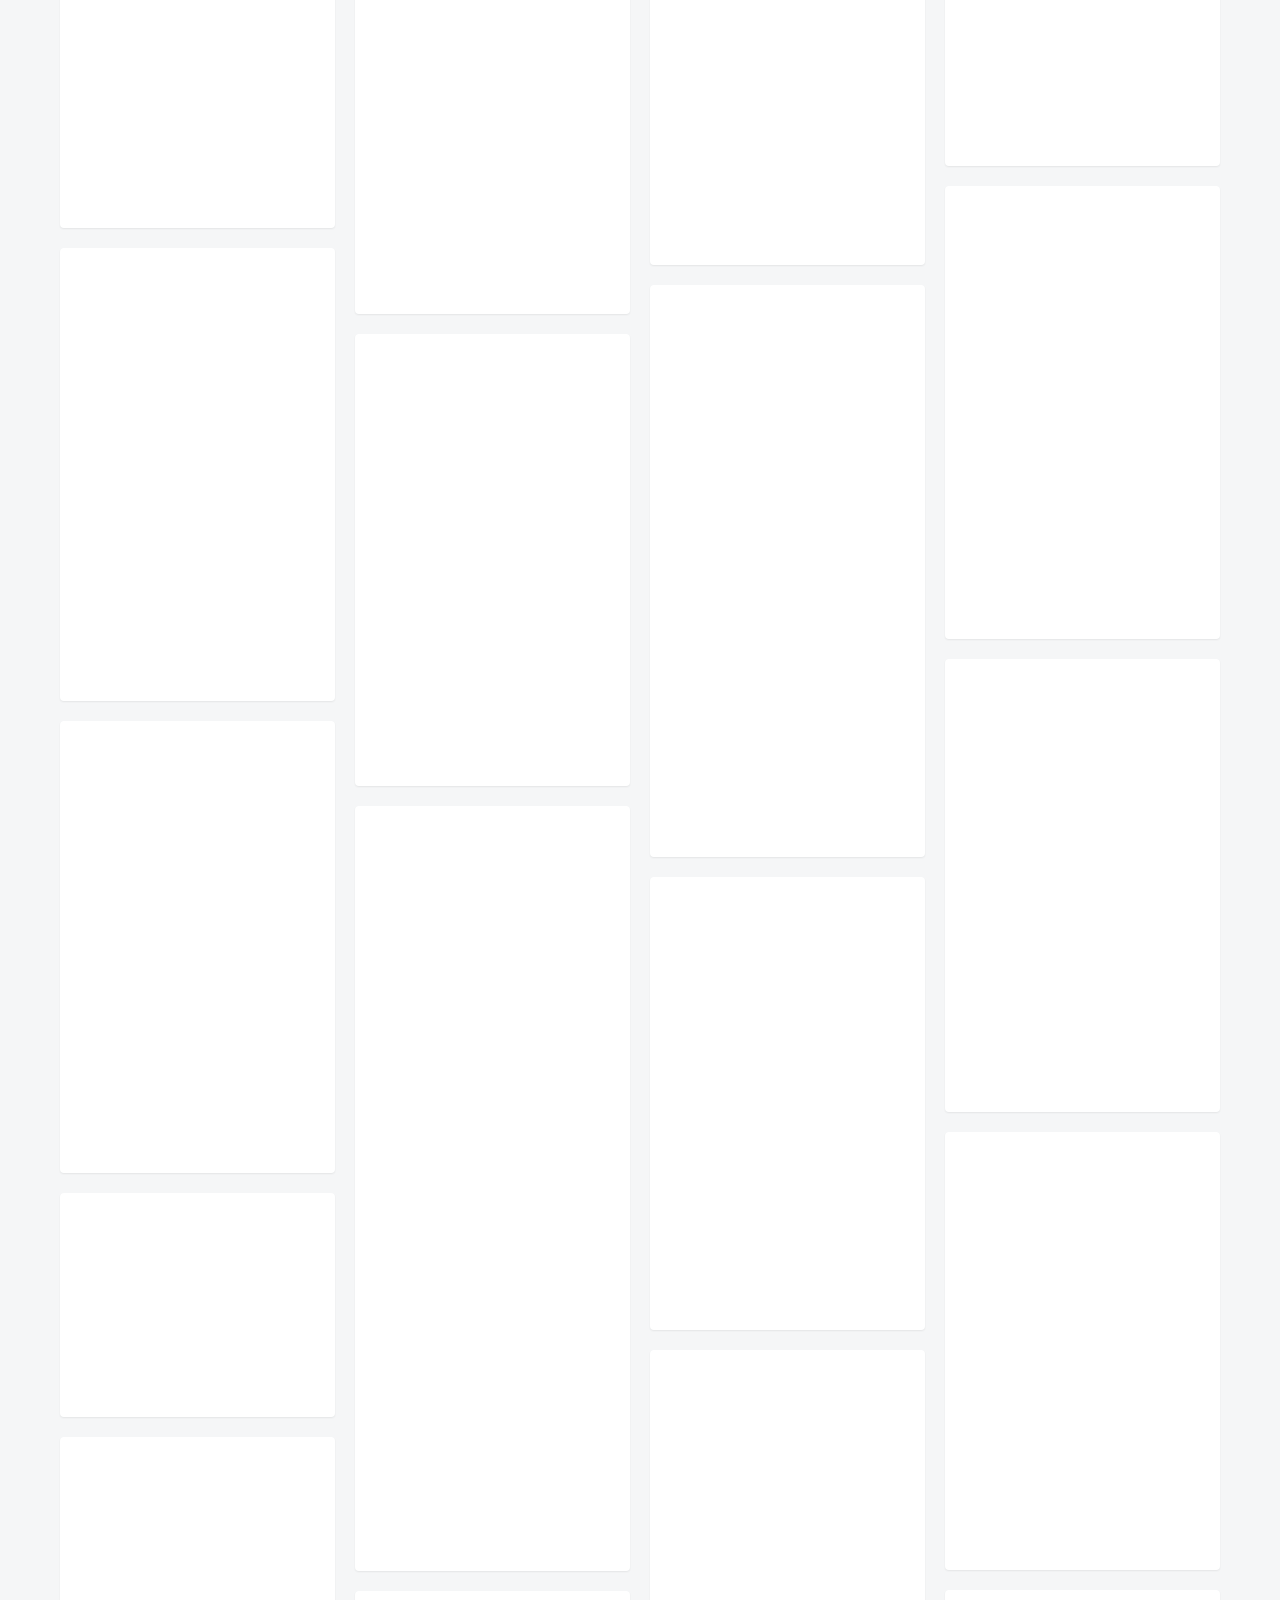
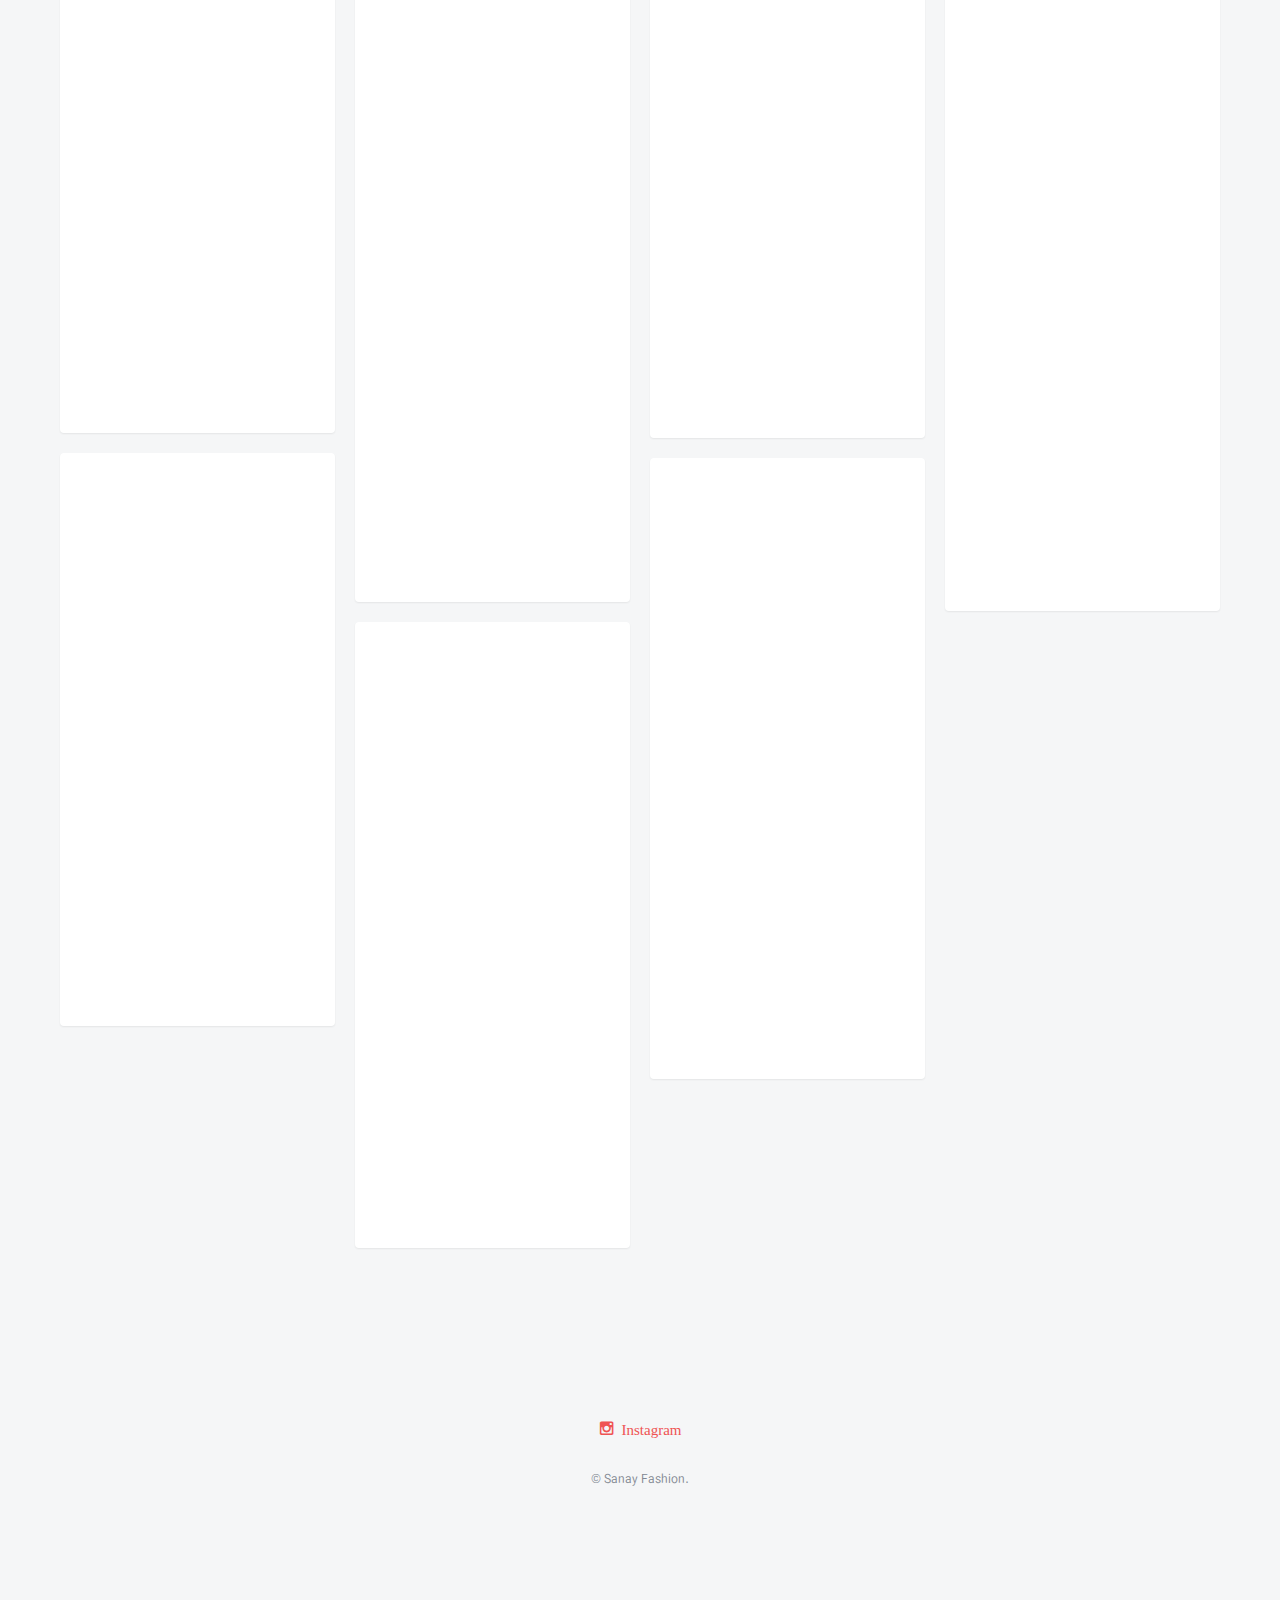
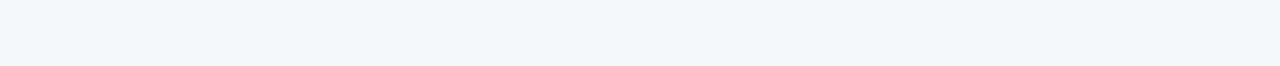
==== commit ed98befc: "Updating information" ====
--- a/index.html
+++ b/index.html
@@ -70,519 +70,302 @@
 
             <div class="item">
               <div class="animate-box">
-                <a href="images/img_32.jpg" class="image-popup fh5co-board-img" ><img src="images/img_32.jpg" ></a>
+                <a href="images/img_1.jpg" class="image-popup fh5co-board-img" title="Lorem ipsum dolor sit amet, consectetur adipisicing elit. Explicabo, eos?"><img src="images/img_1.jpg" alt="Free HTML5 Bootstrap template"></a>
               </div>
               <div class="fh5co-desc">
-                پیراهن مجلسی بلند، دکمه دار<br>
-                آستین بلند<br>
-                رنگ بندی مشکی و سفید<br>
-                سایزبندی  ۳۶ − ۴۶<br>
-                قد ۱۳۵  -  ۱۴۰<br>
-                مناسب فصل<br>
-                قیمت ۱۶۰۰،۰۰۰ تومان
-              </div>
-            </div>
-
-            <div class="item">
-              <div class="animate-box">
-                <a href="images/img_33.jpg" class="image-popup fh5co-board-img"><img src="images/img_33.jpg" ></a>
-                <div class="fh5co-desc">
-                  پیراهن مجلسی بلند، دکمه دار<br>
-                  آستین بلند <br>
-                  رنگ بندی مشکی و سفید <br>
-                  سایزبندی ۳۶_۴۶<br>
-                  قد ۱۳۵  -  ۱۴۰<br>
-                  مناسب فصل<br>
-                  قیمت ۱۶۰۰،۰۰۰ تومان
-                </div>
-              </div>
-            </div>
-
-            <div class="item">
-              <div class="animate-box">
-                <a href="images/img_34.jpg" class="image-popup fh5co-board-img"><img src="images/img_34.jpg" ></a>
-                <div class="fh5co-desc">
-                  پیراهن مجلسی بلند <br>
-                  جنس لباس حریر، آستر دار<br>
-                  مناسب برای  خانم هایی که  اندام ظریف دارند<br>
-                  قد لباس ۱۴۰ سانتی متر<br>
-                  سایزبندی  ۳۶ − ۴۴<br>
-                  قیمت ۱۴۵۰،۰۰۰ تومان
-                </div>
-              </div>
-            </div>
-
-            <div class="item">
-              <div class="animate-box">
-                <a href="images/img_35.jpg" class="image-popup fh5co-board-img"><img src="images/img_35.jpg" ></a>
-                <div class="fh5co-desc">
-                  شومیزمجلسی، آستین سه ربع<br>
-                  جلو باز، یقه آرشال <br>
-                  جنس حریر اعلا، سنگ دوزی  شده<br>
-                  بسیار خنک و تابستونی<br>
-                  قد لباس ۶۵<br>
-                  سایزبندی ۳۶ − ۴۴ (آزاد)<br>
-                  قیمت ۶۰۰،۰۰۰ تومان<br>
-                </div>
-              </div>
-            </div>
-
-            <div class="item">
-              <div class="animate-box">
-                <a href="images/img_36.jpg" class="image-popup fh5co-board-img"><img src="images/img_36.jpg" ></a>
-                <div class="fh5co-desc">
-                  شومیز<br>
-                  آستی بلند چین دار <br>
-                  جلو باز <br>
-                  جنس پوپلین اعلا<br>
-                  بسیار خنک و تابستونی<br>
-                  قد ۶۵<br>
-                  سایزبندی ۳۶ − ۴۴<br>
-                  قیمت ۴۹۰،۰۰۰ تومان
-                </div>
-              </div>
-            </div>
-
-            <div class="item">
-              <div class="animate-box">
-                <a href="images/img_37.jpg" class="image-popup fh5co-board-img"><img src="images/img_37.jpg" ></a>
-                <div class="fh5co-desc">
-                  سارافون و شلوار <br>
-                  یقه آمریکایی شل<br>
-                  شلوار آزاد <br>
-                  قد سارافن ۸۵<br>
-                  قد شلوار ۹۰<br>
-                  سایزبندی ۳۶ − ۴۶( آزاد)<br>
-                  قیمت سارفون و شلوار ۹۰۰،۰۰۰ تومان<br>
-                  قیمت سه تیکه ۱۳۹۰،۰۰۰ تومان
-                </div>
-              </div>
-            </div>
-
-            <div class="item">
-              <div class="animate-box">
-                <a href="images/img_38.jpg" class="image-popup fh5co-board-img"><img src="images/img_38.jpg" ></a>
-                <div class="fh5co-desc">
-                  سارافون و شلوار <br>
-                  یقه آمریکایی شل<br>
-                  شلوار آزاد <br>
-                  قد سارافن ۸۵<br>
-                  قد شلوار ۹۰<br>
-                  سایزبندی ۳۶ تا ۴۶( آزاد)<br>
-                  قیمت سارفون و شلوار ۹۰۰،۰۰۰ تومان<br>
-                  قیمت سه تیکه ۱۳۹۰،۰۰۰ تومان
-                </div>
-              </div>
-            </div>
-
-            <div class="item">
-              <div class="animate-box">
-                <a href="images/img_39.jpg" class="image-popup fh5co-board-img"><img src="images/img_39.jpg" ></a>
-                <div class="fh5co-desc">
-                  پیراهن مجلسی بلند <br>
-                  ،یقه هفت باز، دامن فون<br>
-                  جنس ترکیبی ( مخمل کشدار و تور و حریر اورگانزا)<br>
-                  قد لباس ۱۴۰ سانت ( تا انتهای دنباله ۱۶۰)<br>
-                  سایزبندی  ۳۶ − ۴۸<br>
-                  قیمت ۳۲۰۰،۰۰۰ تومان
-                </div>
-              </div>
-            </div>
-
-            <div class="item">
-              <div class="animate-box">
-                <a href="images/img_40.jpg" class="image-popup fh5co-board-img"><img src="images/img_40.jpg" ></a>
-                <div class="fh5co-desc">
-                  پیراهن مجلسی بلند <br>
-                  یقه هفت باز، دامن فون<br>
-                  جنس ترکیبی ( مخمل کشدار و تور و حریر اورگانزا)<br>
-                  قد لباس ۱۴۰ سانت ( تا انتهای دنباله ۱۶۰)<br>
-                  سایزبندی  ۳۶ − ۴۸<br>
-                  قیمت ۳۲۰۰،۰۰۰ تومان
-                </div>
-              </div>
-            </div>
-
-            <div class="item">
-              <div class="animate-box">
-                <a href="images/img_41.jpg" class="image-popup fh5co-board-img"><img src="images/img_41.jpg" ></a>
-                <div class="fh5co-desc">
-                  پیراهن مجلسی بلند <br>
-                  جنس کرپ حریر <br>
-                  استر دار <br>
-                  مناسب فصل<br>
-                  قد لباس ۱۴۵ سانتی متر  <br>
-                  سایزبندی  ۳۶ − ۴۸<br><br>
-                  قیمت ۱۳۵۰،۰۰۰ تومان
-                </div>
-              </div>
-            </div>
-
-            <div class="item">
-              <div class="animate-box">
-                <a href="images/img_42.jpg" class="image-popup fh5co-board-img"><img src="images/img_42.jpg" ></a>
-                <div class="fh5co-desc">
-                 پیراهن مجلسی بلند <br>
-                  جنس کرپ حریر <br>
-                  استر دار <br>
-                  مناسب فصل<br>
-                  قد لباس ۱۴۵ سانتی متر  <br>
-                  سایزبندی  ۳۶ − ۴۸<br><br>
-                  قیمت ۱۳۵۰،۰۰۰ تومان
-                </div>
-              </div>
-            </div>
-
-            <div class="item">
-              <div class="animate-box">
-                <a href="images/img_43.jpg" class="image-popup fh5co-board-img"><img src="images/img_43.jpg" ></a>
-                <div class="fh5co-desc">
-                  شومیز مجلسی<br>
-                  جنس ساتن نازک <br>
-                  سایزبندی ۳۶ − ۴۶<br>
-                  مناسب فصل<br>
-                  قد لباس ۶۵<br><br><br>
-                  قیمت ۴۳۰،۰۰ تومان
-                </div>
-              </div>
-            </div>
-
-            <div class="item">
-              <div class="animate-box">
-                <a href="images/img_44.jpg" class="image-popup fh5co-board-img"><img src="images/img_44.jpg" ></a>
-                  <div class="fh5co-desc">
-                    پیراهن مجلسی بلند <br>
-                    دکمه دار  <br>
-                    آستین بلند <br>
-                    رنگبندی مشکی و سفید <br>
-                    سایزبندی ۳۶ − ۴۶<br>
-                    قد ۱۳۵ - ۱۴۰<br>
-                    مناسب فصل<br>
-                    قیمت ۱۶۰۰،۰۰۰ تومان
-                  </div>
-              </div>
-            </div>
-
-            <div class="item">
-              <div class="animate-box">
-                <a href="images/img_45.jpg" class="image-popup fh5co-board-img"><img src="images/img_45.jpg" ></a>
-                <div class="fh5co-desc">
-                  لباس فانتزی و مجلسی <br>
-                  طرح کت و شلوار <br>
-                  جلو بسته، آستین سه ربع<br>
-                  سایزبندی ۳۶ − ۴۶<br>
-                  جنس کرپ <br>
-                  مناسب فصل <br>
-                  قد کت نما ۸۰ سانت <br>
-                  قد شلوار ۹۰ سانت<br>
-                  قیمت ۱۲۰۰،۰۰۰ تومان<br>
-                </div>
-              </div>
-            </div>
-
-            <div class="item">
-              <div class="animate-box">
-                <a href="images/img_46.jpg" class="image-popup fh5co-board-img"><img src="images/img_46.jpg" ></a>
-                <div class="fh5co-desc">
-                  مانتو و شلوار  اسپرت<br>
-                  طرح کت <br>
-                  آزاد و جیب دار <br>
-                  یقه انگلیسی <br>
-                  قد مانتو ۸۰ سانت<br>
-                  قد شلوار ۱۰۰<br>
-                  سایزبندی ۳۶ − ۴۶ (آزاد)<br>
-                  قیمت ۹۰۰،۰۰۰ تومان
-                </div>
-              </div>
-            </div>
-
-            <div class="item">
-            <div class="animate-box">
-            <a href="images/img_1.jpg" class="image-popup fh5co-board-img" title="Lorem ipsum dolor sit amet, consectetur adipisicing elit. Explicabo, eos?"><img src="images/img_1.jpg" ></a>
-            </div>
-            <div class="fh5co-desc">
-            جنس چرم نازک مناسب بهار و پاییز، آستر دار، استین سه ربع( مروارید دوزی شده)، مجلسی،‌ قد لباس ۹۵  سانتی متر، جنس پارچه نرم و کشدار<br><br>
-            قیمت ۱۸۰۰،۰۰۰ تومن
-            </div>
-            </div>
-
-            <div class="item">
-            <div class="animate-box">
-            <a href="images/img_2.jpg" class="image-popup fh5co-board-img"><img src="images/img_2.jpg" ></a>
-            <div class="fh5co-desc"></div>
-            </div>
-            </div>
-
-            <div class="item">
-            <div class="animate-box">
-            <a href="images/img_3.jpg" class="image-popup fh5co-board-img"><img src="images/img_3.jpg" ></a>
-            <div class="fh5co-desc"></div>
-            </div>
-            </div>
-
-            <div class="item">
-            <div class="animate-box">
-            <a href="images/img_4.jpg" class="image-popup fh5co-board-img"><img src="images/img_4.jpg" ></a>
-            <div class="fh5co-desc">
-              جنس چرم نازک مناسب بهار و پاییز، آستر دار، استین بلند، مجلسی و فانتزی، قد لباس ۸۵  سانتی متر، جنس پارچه نرم و کشدار 
-            </div>
-            </div>
-            </div>
-
-            <div class="item">
-            <div class="animate-box">
-            <a href="images/img_5.jpg" class="image-popup fh5co-board-img"><img src="images/img_5.jpg" ></a>
-            <div class="fh5co-desc"></div>
-            </div>
-            </div>
-
-            <div class="item">
-            <div class="animate-box">
-            <a href="images/img_6.jpg" class="image-popup fh5co-board-img"><img src="images/img_6.jpg" ></a>
-            <div class="fh5co-desc">
-              جنس چرم نازک مناسب بهار و پاییز، آستر دار، استین بلند، مجلسی و فانتزی، قد لباس ۸۵  سانتی متر، جنس پارچه نرم و کشدار 
-            </div>
-            </div>
-            </div>
-
-            <div class="item">
-            <div class="animate-box">
-            <a href="images/img_7.jpg" class="image-popup fh5co-board-img"><img src="images/img_7.jpg" ></a>
-            <div class="fh5co-desc">برای مهمانی‌های پاییز و زمستان می‌توانید این مدل رو تن کنید.</div>
-            </div>
-            </div>
-
-            <div class="item">
-            <div class="animate-box">
-            <a href="images/img_8.jpg" class="image-popup fh5co-board-img"><img src="images/img_8.jpg" ></a>
-            <div class="fh5co-desc"></div>
-            </div>
-            </div>
-
-            <div class="item">
-            <div class="animate-box">
-            <a href="images/img_9.jpg" class="image-popup fh5co-board-img"><img src="images/img_9.jpg" ></a>
-            <div class="fh5co-desc">
-              جنس فاستونی 
-              مدل یقه انگلیسی ی طرفه
-              آستر دار 
-              استین بلند
-              فرم مجلسی و رسمی
-              جیب نما
-              قد لباس ۸۵  سانتی متر
-            </div>
-            </div>
-            </div>
-
-            <div class="item">
-            <div class="animate-box">
-            <a href="images/img_10.jpg" class="image-popup fh5co-board-img"><img src="images/img_10.jpg" ></a>
-            <div class="fh5co-desc"></div>
-            </div>
-            </div>
-
-            <div class="item">
-            <div class="animate-box">
-            <a href="images/img_11.jpg" class="image-popup fh5co-board-img"><img src="images/img_11.jpg" ></a>
-            <div class="fh5co-desc"></div>
-            </div>
-            </div>
-
-            <div class="item">
-            <div class="animate-box">
-            <a href="images/img_12.jpg" class="image-popup fh5co-board-img"><img src="images/img_12.jpg" ></a>
-            <div class="fh5co-desc">
-              جنس چرم نازک مناسب بهار و پاییز، آستر دار، استین بلند، مجلسی و فانتزی، قد لباس ۸۵  سانتی متر، جنس پارچه نرم و کشدار 
-            </div>
-            </div>
-            </div>
-
-            <div class="item">
-            <div class="animate-box">
-            <a href="images/img_13.jpg" class="image-popup fh5co-board-img"><img src="images/img_13.jpg" ></a>
-            <div class="fh5co-desc"></div>
-            </div>
-            </div>
-
-            <div class="item">
-            <div class="animate-box">
-            <a href="images/img_14.jpg" class="image-popup fh5co-board-img"><img src="images/img_14.jpg" ></a>
-            <div class="fh5co-desc"></div>
-            </div>
-            </div>
-
-            <div class="item">
-            <div class="animate-box">
-            <a href="images/img_15.jpg" class="image-popup fh5co-board-img"><img src="images/img_15.jpg" ></a>
-              <div class="fh5co-desc"></div>
-            </div>
-            </div>
-
-            <div class="item">
-            <div class="animate-box">
-            <a href="images/img_16.jpg" class="image-popup fh5co-board-img"><img src="images/img_16.jpg" ></a>
-            <div class="fh5co-desc"></div>
-            </div>
-            </div>
-
-            <div class="item">
-            <div class="animate-box">
-            <a href="images/img_17.jpg" class="image-popup fh5co-board-img"><img src="images/img_17.jpg" ></a>
-            <div class="fh5co-desc"></div>
-            </div>
-            </div>
-
-            <div class="item">
-            <div class="animate-box">
-            <a href="images/img_18.jpg" class="image-popup fh5co-board-img"><img src="images/img_18.jpg" ></a>
-            <div class="fh5co-desc"></div>
-            </div>
-            </div>
-
-            <div class="item">
-            <div class="animate-box">
-            <a href="images/img_19.jpg" class="image-popup fh5co-board-img"><img src="images/img_19.jpg" ></a>
-            <div class="fh5co-desc">
-              جنس کشمیر و چرم، مناسب بهار و پاییز، آستر دار، بدون استین، مجلسی و فانتزی، قد لباس سمت ۸۵  سانت وبلند ۱۰۰ سانت، مدل یقه شال فانتزی یکطرفه
-            </div>
-            </div>
-            </div>
-
-            <div class="item">
-            <div class="animate-box">
-            <a href="images/img_20.jpg" class="image-popup fh5co-board-img"><img src="images/img_20.jpg" ></a>
-            <div class="fh5co-desc"></div>
-            </div>
-            </div>
-
-            <div class="item">
-            <div class="animate-box">
-            <a href="images/img_21.jpg" class="image-popup fh5co-board-img"><img src="images/img_21.jpg" ></a>
-            <div class="fh5co-desc"></div>
-            </div>
-            </div>
-
-            <div class="item">
-            <div class="animate-box">
-            <a href="images/img_22.jpg" class="image-popup fh5co-board-img"><img src="images/img_22.jpg" ></a>
-            <div class="fh5co-desc">
-
-              جنس فاستونی  <br>
-              مدل یقه انگلیسی ی طرفه <br>
-              آستر دار  <br>
-              استین بلند <br>
-              فرم مجلسی و رسمی <br>
-              جیب نما <br>
-              قد لباس ۸۵  سانتی متر <br>
-              دامن ساده استر دار <br>
-              قد دامن ۸۵ سانتی متر  <br> <br>
-              
-              
-              قیمت کت: ۱۲۵۰،۰۰۰تومان  <br>
-              قیمت دامن : ۵۰۰،۰۰۰ تومان <br>
-              قیمت  کت و دامن : ۱۷۵۰،۰۰۰ تومان
-
-            </div>
-            </div>
-            </div>
-
-            <div class="item">
-            <div class="animate-box">
-            <a href="images/img_23.jpg" class="image-popup fh5co-board-img"><img src="images/img_23.jpg" ></a>
-            <div class="fh5co-desc"></div>
-            </div>
-            </div>
-
-            <div class="item">
-            <div class="animate-box">
-            <a href="images/img_24.jpg" class="image-popup fh5co-board-img"><img src="images/img_24.jpg" ></a>
-            <div class="fh5co-desc"></div>
-            </div>
-            </div>
-
-
-            <div class="item">
-            <div class="animate-box">
-            <a href="images/img_25.jpg" class="image-popup fh5co-board-img"><img src="images/img_25.jpg" ></a>
-            <div class="fh5co-desc">
-              کت و شلوار مجلسی و رسمی، جنس BM باربی اعلا، تک دکمه، یقه آرشال، آستر دار، آستین بلند، قد کت ۸۰سانتی متر، 
-              قد کت ۹۵ سانتی متر
-              <br><br>
-              قیمت ۲۸۵۰،۰۰۰ تومن
-            </div>
-            </div>
-            </div>
-
-            <div class="item">
-            <div class="animate-box">
-            <a href="images/img_26.jpg" class="image-popup fh5co-board-img"><img src="images/img_26.jpg" ></a>
-            <div class="fh5co-desc">
-              کت و شلوار مجلسی و رسمی، جنس BM باربی اعلا، تک دکمه، یقه هفت باز، آستر دار، آستین بلند، قد کت۸۵سانتی متر، 
-              قد کت ۹۵ سانتی متر
-              <br><br>
-              قیمت ۲۷۰۰،۰۰۰ تومن
-            </div>
-            </div>
-            </div>
-
-            <div class="item">
-            <div class="animate-box">
-            <a href="images/img_27.jpg" class="image-popup fh5co-board-img"><img src="images/img_27.jpg" ></a>
-            <div class="fh5co-desc">
-              ست مانتوو شلوار بلند، جنس  سوییت (کشدار)، مناسب فصل بهار و پاییز، استین بلند، یقه آمریکایی، جلو باز و پشت چاک دار، حالت لباس ازاد
-              قد لباس سمت ۱۲۰  سانت، قد شلوار ۹۰، حالت شلوار تنگ کمر کش
-              <br><br>
-              قیمت مانتو : ۱۳۰۰،۰۰۰تومان <br>
-              قیمت شلوار:  ۱۵۰،۰۰۰ تومان <br>
-              جمعا ۱۴۵۰،۰۰۰ تومان
-            </div>
-            </div>
-            </div>
-
-            <div class="item">
-            <div class="animate-box">
-            <a href="images/img_28.jpg" class="image-popup fh5co-board-img"><img src="images/img_28.jpg" ></a>
-            <div class="fh5co-desc">
-              پانچو جلو بسته، جنس دورس ضخیم، مناسب فصل بهار و پاییز، یقه سه سانت، آستین بلند، قد لباس ۸۵ قسمت کوتاه سمت بلند ۹۵، حالت ازاد (فری سایز)
-              <br><br>
-              قیمت : ۶۵۰،۰۰۰ تومان
-            </div>
-            </div>
-            </div>
-
-            <div class="item">
-            <div class="animate-box">
-            <a href="images/img_29.jpg" class="image-popup fh5co-board-img"><img src="images/img_29.jpg" ></a>
-            <div class="fh5co-desc">
-              مانتو بلند مناسب بهار و تابستان، مدل مجلسی و آزاد، قد ۱۱۸، جنس ژاکارد، استین سه ربع، بدون آستر، یقه گرد
-              <br><br>
-              قیمت: ۱۱۵۰،۰۰۰ تومان
-            </div>
-            </div>
-            </div>
-
-            <div class="item">
-            <div class="animate-box">
-            <a href="images/img_30.jpg" class="image-popup fh5co-board-img"><img src="images/img_30.jpg" ></a>
-            <div class="fh5co-desc">
-              مانتو بلند فانتزی، جلو باز، جنس کتان نازک، بدون استین، مناسب بهار و تابستان، قد ۱۲۵، جیب دار یطرفه، حالت آزاد ( فری سایز)
-              <br><br>                    
-              قیمت :  ۹۰۰،۰۰۰ تومان
-            </div>
-            </div>
-            </div>
-
-            <div class="item">
-            <div class="animate-box">
-            <a href="images/img_31.jpg" class="image-popup fh5co-board-img"><img src="images/img_31.jpg" ></a>
-            <div class="fh5co-desc">
-              شومیز، طرح آزاد، استین سه ربع، تزئین شده با نوار کتان، جنس پارچه کتان خامه دوزی، یقه گرد، مناسب فصل بهار و تابستان، قدجلو ۷۵ سانت پشت ۸۰ سانت، درز پهلو چاکدار
-              <br><br>
-              قیمت : ۶۸۰،۰۰۰تومان
-            </div>
-            </div>
-            </div>
-
+                جنس چرم نازک مناسب بهار و پاییز، آستر دار، استین سه ربع( مروارید دوزی شده)، مجلسی،‌ قد لباس ۹۵  سانتی متر، جنس پارچه نرم و کشدار<br><br>
+
+                قیمت ۱۸۰۰،۰۰۰ تومن
+              </div>
+            </div>
+
+            <div class="item">
+              <div class="animate-box">
+                <a href="images/img_2.jpg" class="image-popup fh5co-board-img"><img src="images/img_2.jpg" alt="Free HTML5 Bootstrap template"></a>
+                <div class="fh5co-desc"></div>
+              </div>
+            </div>
+
+            <div class="item">
+              <div class="animate-box">
+                <a href="images/img_3.jpg" class="image-popup fh5co-board-img"><img src="images/img_3.jpg" alt="Free HTML5 Bootstrap template"></a>
+                <div class="fh5co-desc"></div>
+              </div>
+            </div>
+
+            <div class="item">
+              <div class="animate-box">
+                <a href="images/img_4.jpg" class="image-popup fh5co-board-img"><img src="images/img_4.jpg" alt="Free HTML5 Bootstrap template"></a>
+                <div class="fh5co-desc">
+                  جنس چرم نازک مناسب بهار و پاییز، آستر دار، استین بلند، مجلسی و فانتزی، قد لباس ۸۵  سانتی متر، جنس پارچه نرم و کشدار 
+                </div>
+              </div>
+            </div>
+
+            <div class="item">
+              <div class="animate-box">
+                <a href="images/img_5.jpg" class="image-popup fh5co-board-img"><img src="images/img_5.jpg" alt="Free HTML5 Bootstrap template"></a>
+                <div class="fh5co-desc"></div>
+              </div>
+            </div>
+
+            <div class="item">
+              <div class="animate-box">
+                <a href="images/img_6.jpg" class="image-popup fh5co-board-img"><img src="images/img_6.jpg" alt="Free HTML5 Bootstrap template"></a>
+                <div class="fh5co-desc">
+                  جنس چرم نازک مناسب بهار و پاییز، آستر دار، استین بلند، مجلسی و فانتزی، قد لباس ۸۵  سانتی متر، جنس پارچه نرم و کشدار 
+                </div>
+              </div>
+            </div>
+
+            <div class="item">
+              <div class="animate-box">
+                <a href="images/img_7.jpg" class="image-popup fh5co-board-img"><img src="images/img_7.jpg" alt="Free HTML5 Bootstrap template"></a>
+                <div class="fh5co-desc">برای مهمانی‌های پاییز و زمستان می‌توانید این مدل رو تن کنید.</div>
+              </div>
+            </div>
+
+            <div class="item">
+              <div class="animate-box">
+                <a href="images/img_8.jpg" class="image-popup fh5co-board-img"><img src="images/img_8.jpg" alt="Free HTML5 Bootstrap template"></a>
+                <div class="fh5co-desc"></div>
+              </div>
+            </div>
+
+            <div class="item">
+              <div class="animate-box">
+                <a href="images/img_9.jpg" class="image-popup fh5co-board-img"><img src="images/img_9.jpg" alt="Free HTML5 Bootstrap template"></a>
+                <div class="fh5co-desc">
+                  جنس فاستونی 
+                  مدل یقه انگلیسی ی طرفه
+                  آستر دار 
+                  استین بلند
+                  فرم مجلسی و رسمی
+                  جیب نما
+                  قد لباس ۸۵  سانتی متر
+                </div>
+              </div>
+            </div>
+
+            <div class="item">
+              <div class="animate-box">
+                <a href="images/img_10.jpg" class="image-popup fh5co-board-img"><img src="images/img_10.jpg" alt="Free HTML5 Bootstrap template"></a>
+                <div class="fh5co-desc"></div>
+              </div>
+            </div>
+
+            <div class="item">
+              <div class="animate-box">
+                <a href="images/img_11.jpg" class="image-popup fh5co-board-img"><img src="images/img_11.jpg" alt="Free HTML5 Bootstrap template"></a>
+                <div class="fh5co-desc"></div>
+              </div>
+            </div>
+
+            <div class="item">
+              <div class="animate-box">
+                <a href="images/img_12.jpg" class="image-popup fh5co-board-img"><img src="images/img_12.jpg" alt="Free HTML5 Bootstrap template"></a>
+                <div class="fh5co-desc">
+                  جنس چرم نازک مناسب بهار و پاییز، آستر دار، استین بلند، مجلسی و فانتزی، قد لباس ۸۵  سانتی متر، جنس پارچه نرم و کشدار 
+                </div>
+              </div>
+            </div>
+
+            <div class="item">
+              <div class="animate-box">
+                <a href="images/img_13.jpg" class="image-popup fh5co-board-img"><img src="images/img_13.jpg" alt="Free HTML5 Bootstrap template"></a>
+                <div class="fh5co-desc"></div>
+              </div>
+            </div>
+
+            <div class="item">
+              <div class="animate-box">
+                <a href="images/img_14.jpg" class="image-popup fh5co-board-img"><img src="images/img_14.jpg" alt="Free HTML5 Bootstrap template"></a>
+                <div class="fh5co-desc"></div>
+              </div>
+            </div>
+
+            <div class="item">
+              <div class="animate-box">
+                <a href="images/img_15.jpg" class="image-popup fh5co-board-img"><img src="images/img_15.jpg" alt="Free HTML5 Bootstrap template"></a>
+                  <div class="fh5co-desc"></div>
+              </div>
+            </div>
+
+            <div class="item">
+              <div class="animate-box">
+                <a href="images/img_16.jpg" class="image-popup fh5co-board-img"><img src="images/img_16.jpg" alt="Free HTML5 Bootstrap template"></a>
+                <div class="fh5co-desc"></div>
+              </div>
+            </div>
+
+            <div class="item">
+              <div class="animate-box">
+                <a href="images/img_17.jpg" class="image-popup fh5co-board-img"><img src="images/img_17.jpg" alt="Free HTML5 Bootstrap template"></a>
+                <div class="fh5co-desc"></div>
+              </div>
+            </div>
+
+            <div class="item">
+              <div class="animate-box">
+                <a href="images/img_18.jpg" class="image-popup fh5co-board-img"><img src="images/img_18.jpg" alt="Free HTML5 Bootstrap template"></a>
+                <div class="fh5co-desc"></div>
+              </div>
+            </div>
+
+            <div class="item">
+              <div class="animate-box">
+                <a href="images/img_19.jpg" class="image-popup fh5co-board-img"><img src="images/img_19.jpg" alt="Free HTML5 Bootstrap template"></a>
+                <div class="fh5co-desc">
+                  جنس کشمیر و چرم، مناسب بهار و پاییز، آستر دار، بدون استین، مجلسی و فانتزی، قد لباس سمت ۸۵  سانت وبلند ۱۰۰ سانت، مدل یقه شال فانتزی یکطرفه
+                </div>
+              </div>
+            </div>
+
+            <div class="item">
+              <div class="animate-box">
+                <a href="images/img_20.jpg" class="image-popup fh5co-board-img"><img src="images/img_20.jpg" alt="Free HTML5 Bootstrap template"></a>
+                <div class="fh5co-desc"></div>
+              </div>
+            </div>
+
+            <div class="item">
+              <div class="animate-box">
+                <a href="images/img_21.jpg" class="image-popup fh5co-board-img"><img src="images/img_21.jpg" alt="Free HTML5 Bootstrap template"></a>
+                <div class="fh5co-desc"></div>
+              </div>
+            </div>
+
+            <div class="item">
+              <div class="animate-box">
+                <a href="images/img_22.jpg" class="image-popup fh5co-board-img"><img src="images/img_22.jpg" alt="Free HTML5 Bootstrap template"></a>
+                <div class="fh5co-desc">
+
+                  جنس فاستونی  <br>
+                  مدل یقه انگلیسی ی طرفه <br>
+                  آستر دار  <br>
+                  استین بلند <br>
+                  فرم مجلسی و رسمی <br>
+                  جیب نما <br>
+                  قد لباس ۸۵  سانتی متر <br>
+                  دامن ساده استر دار <br>
+                  قد دامن ۸۵ سانتی متر  <br> <br>
+                  
+                  
+                  قیمت کت: ۱۲۵۰،۰۰۰تومان  <br>
+                  قیمت دامن : ۵۰۰،۰۰۰ تومان <br>
+                  قیمت  کت و دامن : ۱۷۵۰،۰۰۰ تومان
+
+                </div>
+              </div>
+            </div>
+
+            <div class="item">
+              <div class="animate-box">
+                <a href="images/img_23.jpg" class="image-popup fh5co-board-img"><img src="images/img_23.jpg" alt="Free HTML5 Bootstrap template"></a>
+                <div class="fh5co-desc"></div>
+              </div>
+            </div>
+
+            <div class="item">
+              <div class="animate-box">
+                <a href="images/img_24.jpg" class="image-popup fh5co-board-img"><img src="images/img_24.jpg" alt="Free HTML5 Bootstrap template"></a>
+                <div class="fh5co-desc"></div>
+              </div>
+            </div>
+
+
+            <div class="item">
+              <div class="animate-box">
+                <a href="images/img_25.jpg" class="image-popup fh5co-board-img"><img src="images/img_25.jpg" alt="Free HTML5 Bootstrap template"></a>
+                <div class="fh5co-desc">
+                  کت و شلوار مجلسی و رسمی، جنس BM باربی اعلا، تک دکمه، یقه آرشال، آستر دار، آستین بلند، قد کت ۸۰سانتی متر، 
+                  قد کت ۹۵ سانتی متر
+                  <br><br>
+                  قیمت ۲۸۵۰،۰۰۰ تومن
+                </div>
+              </div>
+            </div>
+
+            <div class="item">
+              <div class="animate-box">
+                <a href="images/img_26.jpg" class="image-popup fh5co-board-img"><img src="images/img_26.jpg" alt="Free HTML5 Bootstrap template"></a>
+                <div class="fh5co-desc">
+                  کت و شلوار مجلسی و رسمی، جنس BM باربی اعلا، تک دکمه، یقه هفت باز، آستر دار، آستین بلند، قد کت۸۵سانتی متر، 
+                  قد کت ۹۵ سانتی متر
+                  <br><br>
+                  قیمت ۲۷۰۰،۰۰۰ تومن
+                </div>
+              </div>
+            </div>
+
+            <div class="item">
+              <div class="animate-box">
+                <a href="images/img_27.jpg" class="image-popup fh5co-board-img"><img src="images/img_27.jpg" alt="Free HTML5 Bootstrap template"></a>
+                <div class="fh5co-desc">
+                  ست مانتوو شلوار بلند، جنس  سوییت (کشدار)، مناسب فصل بهار و پاییز، استین بلند، یقه آمریکایی، جلو باز و پشت چاک دار، حالت لباس ازاد
+                  قد لباس سمت ۱۲۰  سانت، قد شلوار ۹۰، حالت شلوار تنگ کمر کش
+                  <br><br>
+                  قیمت مانتو : ۱۳۰۰،۰۰۰تومان <br>
+                  قیمت شلوار:  ۱۵۰،۰۰۰ تومان <br>
+                  جمعا ۱۴۵۰،۰۰۰ تومان
+                </div>
+              </div>
+            </div>
+
+            <div class="item">
+              <div class="animate-box">
+                <a href="images/img_28.jpg" class="image-popup fh5co-board-img"><img src="images/img_28.jpg" alt="Free HTML5 Bootstrap template"></a>
+                <div class="fh5co-desc">
+                  پانچو جلو بسته، جنس دورس ضخیم، مناسب فصل بهار و پاییز، یقه سه سانت، آستین بلند، قد لباس ۸۵ قسمت کوتاه سمت بلند ۹۵، حالت ازاد (فری سایز)
+                  <br><br>
+                  قیمت : ۶۵۰،۰۰۰ تومان
+                </div>
+              </div>
+            </div>
+
+            <div class="item">
+              <div class="animate-box">
+                <a href="images/img_29.jpg" class="image-popup fh5co-board-img"><img src="images/img_29.jpg" alt="Free HTML5 Bootstrap template"></a>
+                <div class="fh5co-desc">
+                  مانتو بلند مناسب بهار و تابستان، مدل مجلسی و آزاد، قد ۱۱۸، جنس ژاکارد، استین سه ربع، بدون آستر، یقه گرد
+                  <br><br>
+                  قیمت: ۱۱۵۰،۰۰۰ تومان
+                </div>
+              </div>
+            </div>
+
+            <div class="item">
+              <div class="animate-box">
+                <a href="images/img_30.jpg" class="image-popup fh5co-board-img"><img src="images/img_30.jpg" alt="Free HTML5 Bootstrap template"></a>
+                <div class="fh5co-desc">
+                  مانتو بلند فانتزی، جلو باز، جنس کتان نازک، بدون استین، مناسب بهار و تابستان، قد ۱۲۵، جیب دار یطرفه، حالت آزاد ( فری سایز)
+                  <br><br>                    
+                  قیمت :  ۹۰۰،۰۰۰ تومان
+                </div>
+              </div>
+            </div>
+
+            <div class="item">
+              <div class="animate-box">
+                <a href="images/img_31.jpg" class="image-popup fh5co-board-img"><img src="images/img_31.jpg" alt="Free HTML5 Bootstrap template"></a>
+                <div class="fh5co-desc">
+                  شومیز، طرح آزاد، استین سه ربع، تزئین شده با نوار کتان، جنس پارچه کتان خامه دوزی، یقه گرد، مناسب فصل بهار و تابستان، قدجلو ۷۵ سانت پشت ۸۰ سانت، درز پهلو چاکدار
+                  <br><br>
+                  قیمت : ۶۸۰،۰۰۰تومان
+                </div>
+              </div>
+            </div>
+
+            <!--
+            <div class="item">
+              <div class="animate-box">
+                <a href="images/img_32.jpg" class="image-popup fh5co-board-img"><img src="images/img_32.jpg" alt="Free HTML5 Bootstrap template"></a>
+                <div class="fh5co-desc">
+
+                </div>
+              </div>
+            </div>
+            -->
 
           </div>
         </div>
